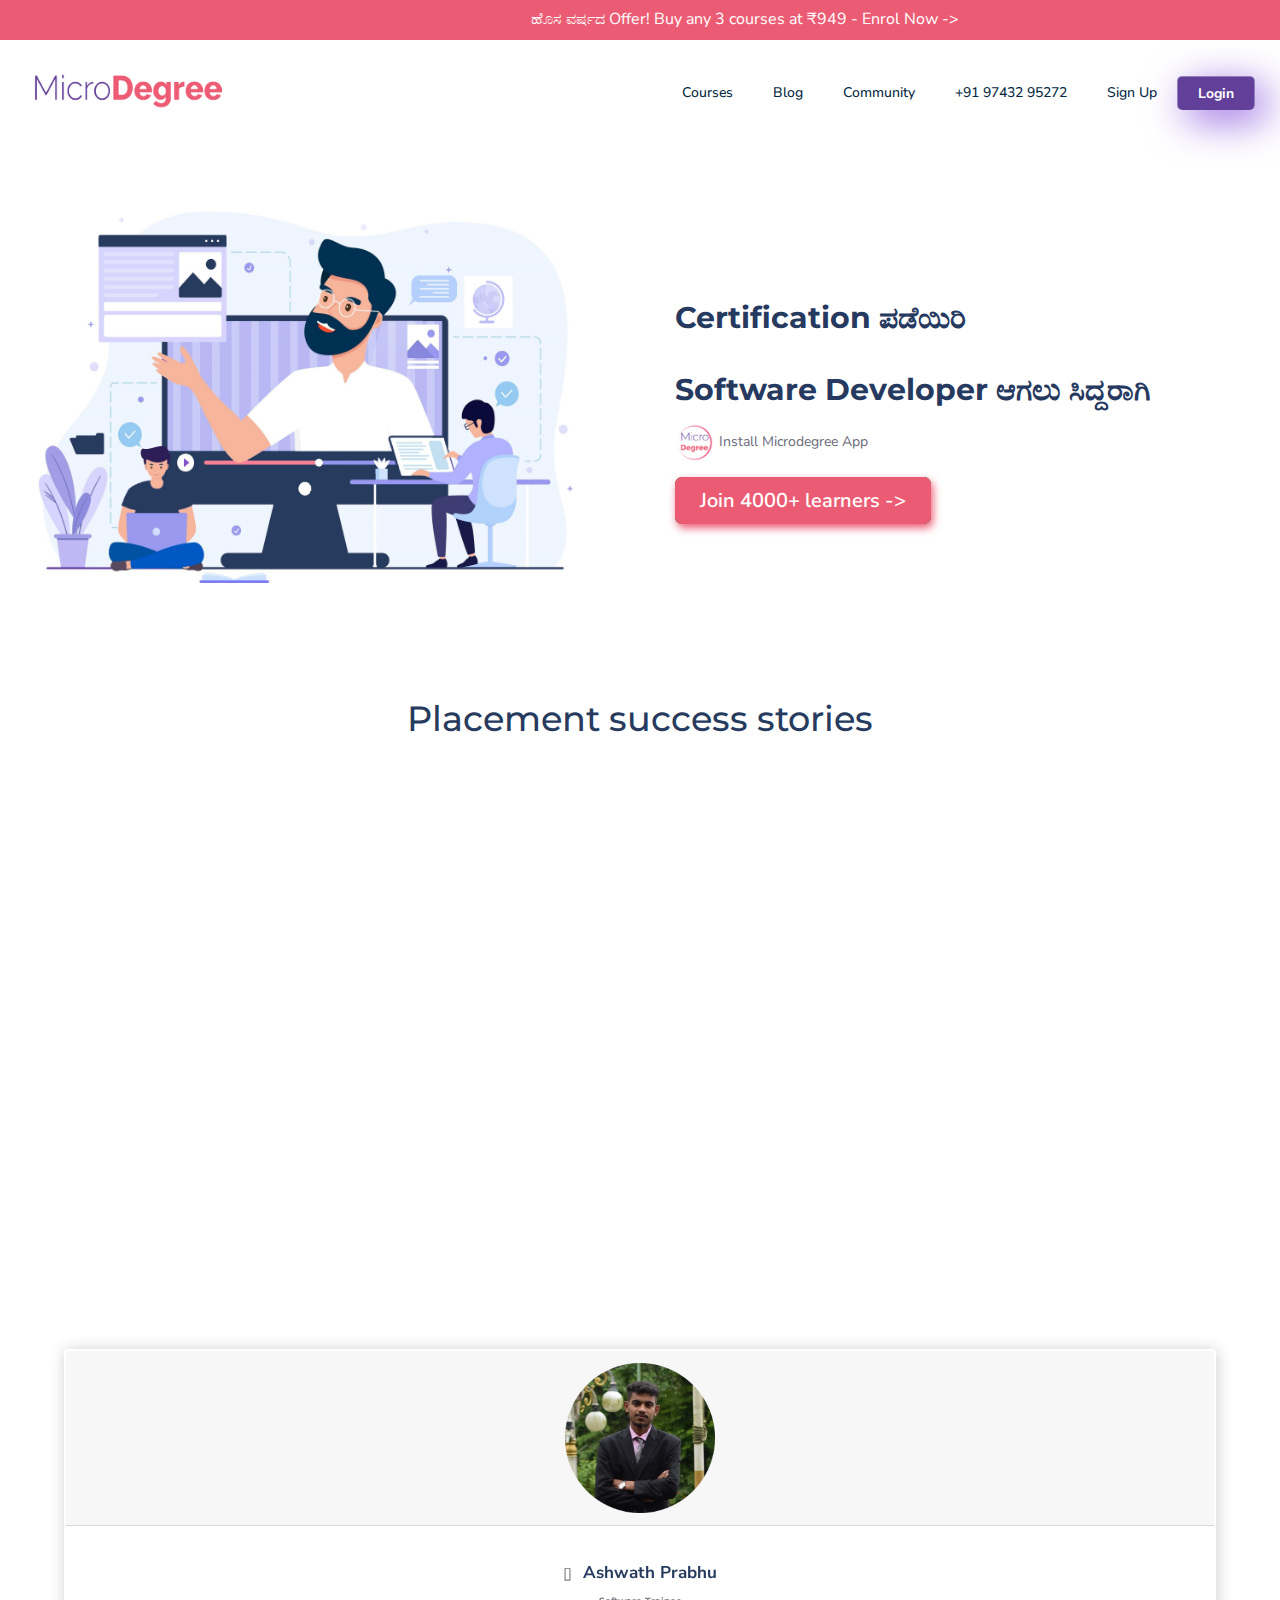
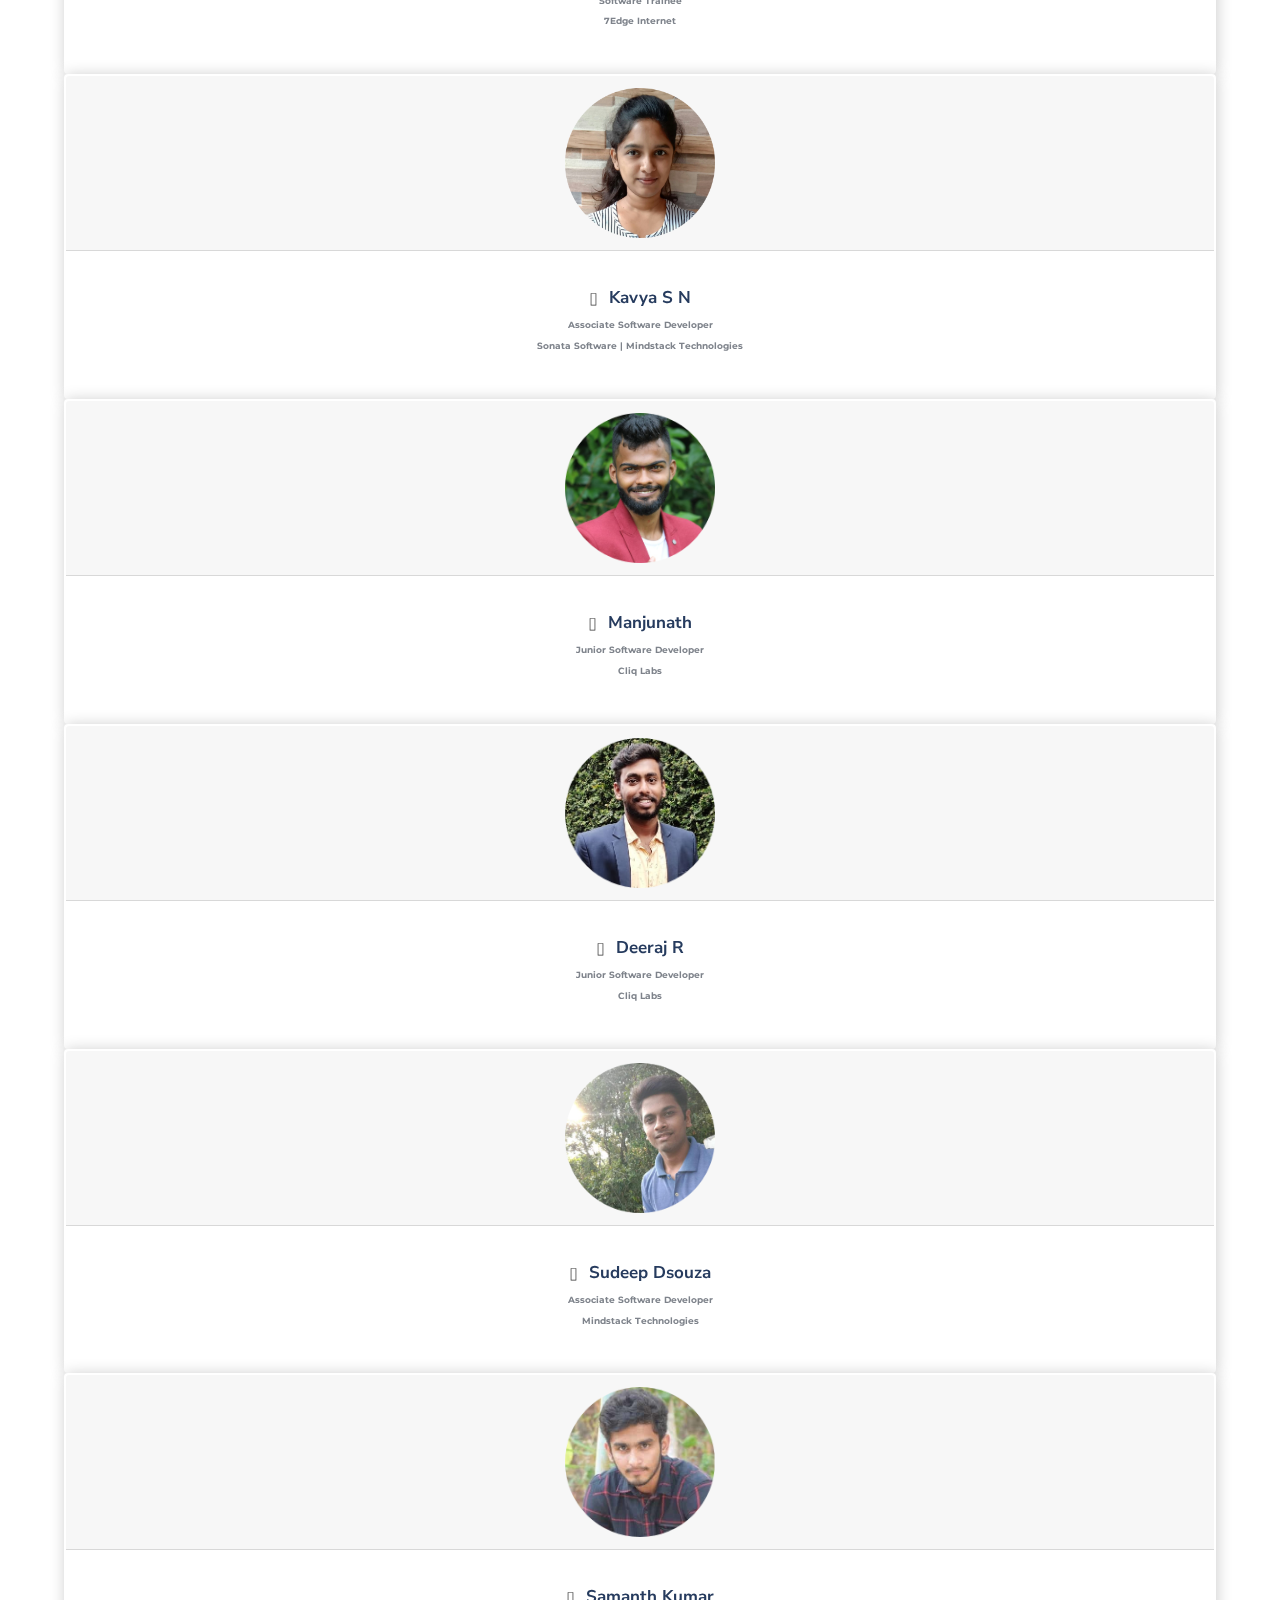
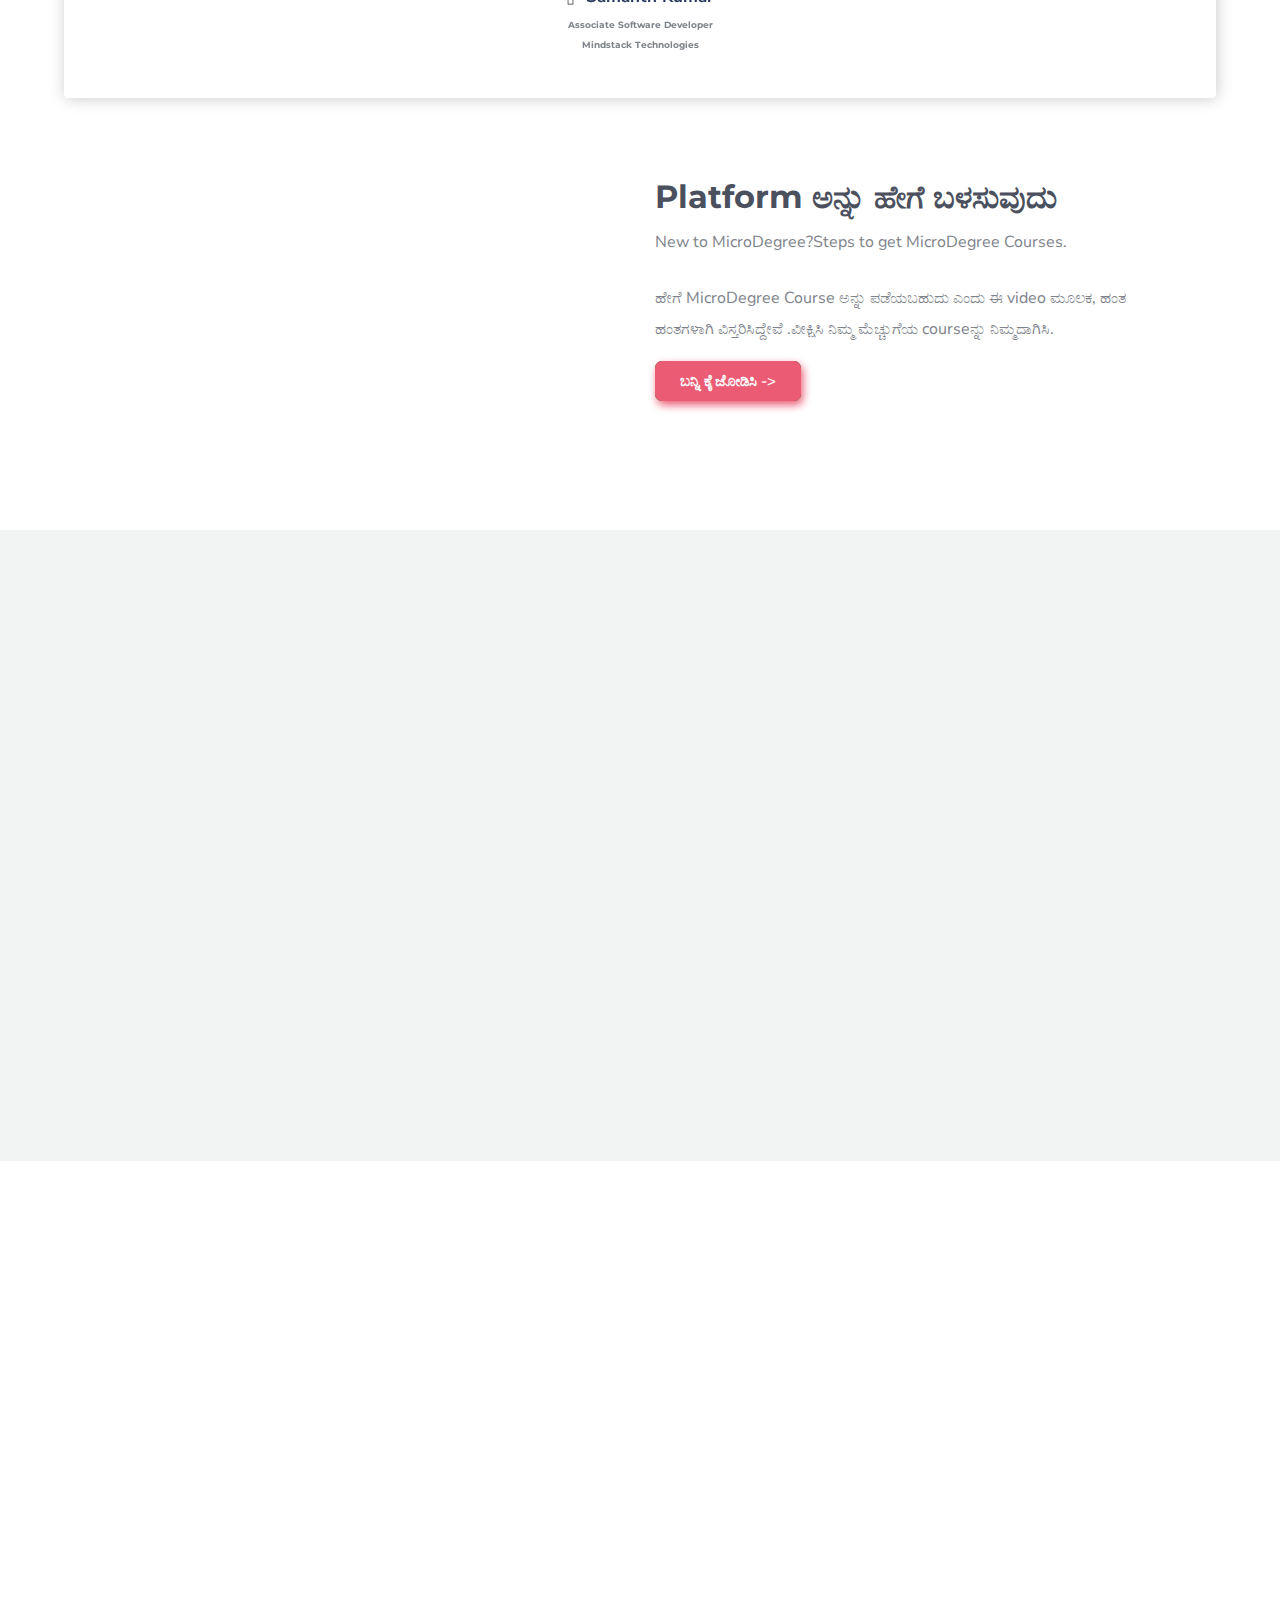
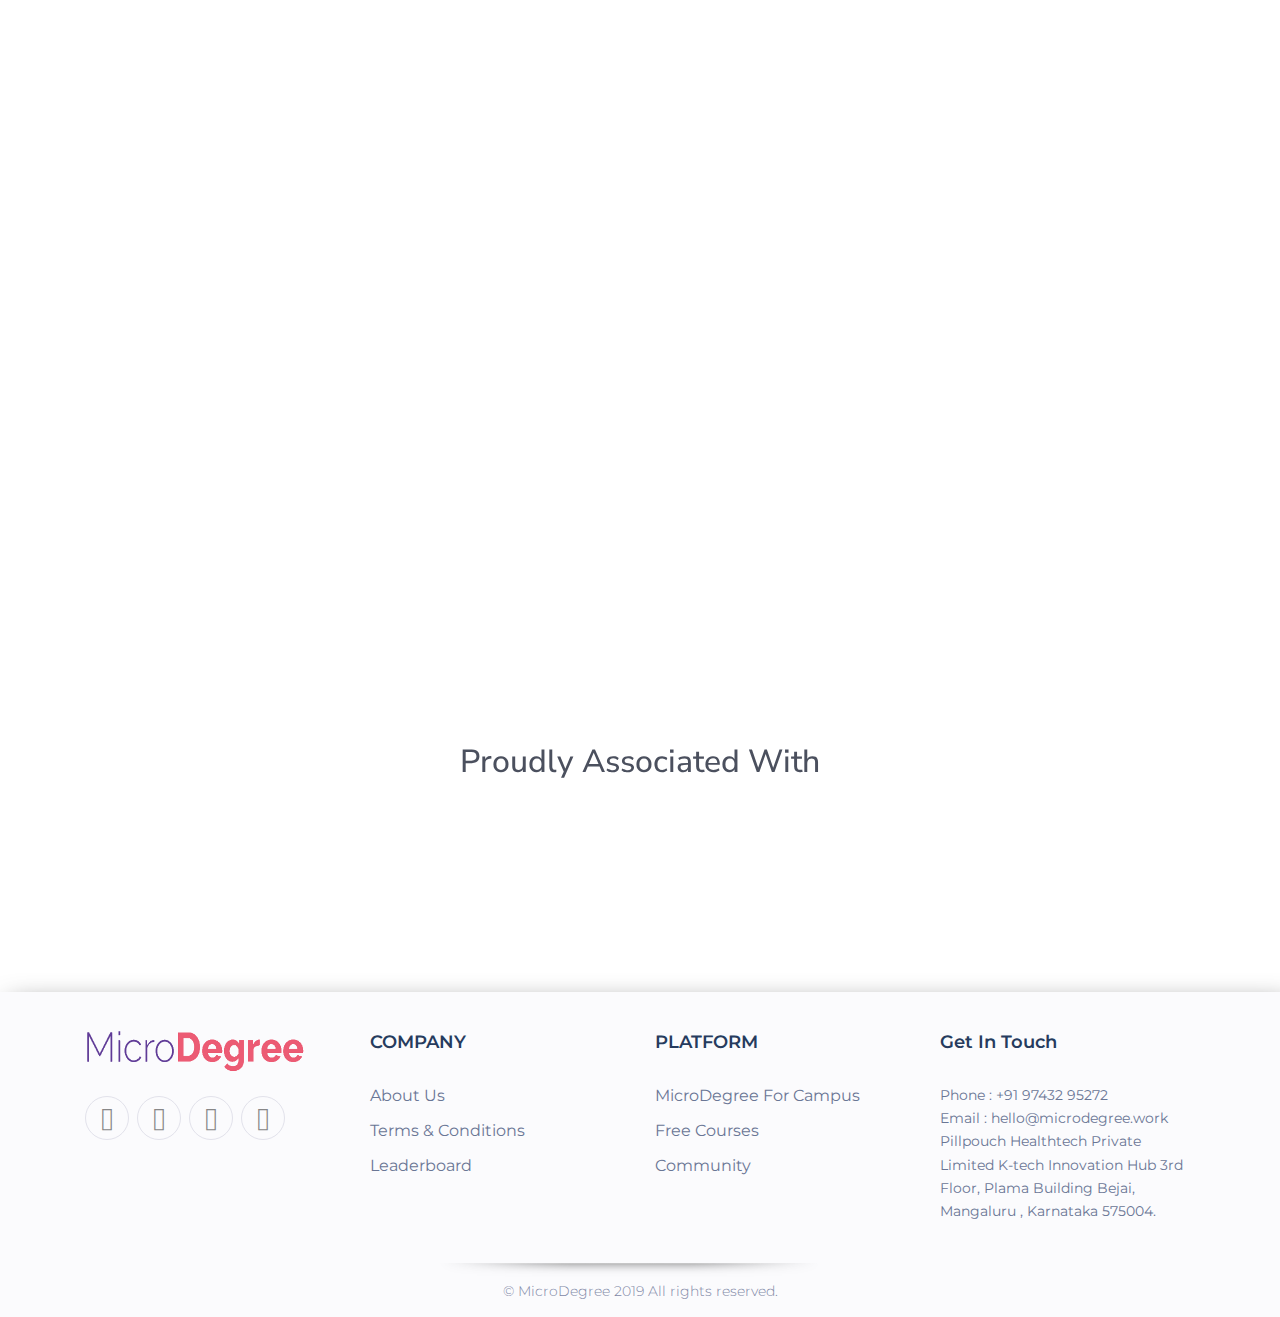
==== index.html @ e43ce585 "first commit" ====
﻿<!DOCTYPE html>
<html lang="zxx">

<head>
    <script>(function(c,a){if(!a.__SV){var b=window;try{var d,m,j,k=b.location,f=k.hash;d=function(a,b){return(m=a.match(RegExp(b+"=([^&]*)")))?m[1]:null};f&&d(f,"state")&&(j=JSON.parse(decodeURIComponent(d(f,"state"))),"mpeditor"===j.action&&(b.sessionStorage.setItem("_mpcehash",f),history.replaceState(j.desiredHash||"",c.title,k.pathname+k.search)))}catch(n){}var l,h;window.mixpanel=a;a._i=[];a.init=function(b,d,g){function c(b,i){var a=i.split(".");2==a.length&&(b=b[a[0]],i=a[1]);b[i]=function(){b.push([i].concat(Array.prototype.slice.call(arguments,
        0)))}}var e=a;"undefined"!==typeof g?e=a[g]=[]:g="mixpanel";e.people=e.people||[];e.toString=function(b){var a="mixpanel";"mixpanel"!==g&&(a+="."+g);b||(a+=" (stub)");return a};e.people.toString=function(){return e.toString(1)+".people (stub)"};l="disable time_event track track_pageview track_links track_forms track_with_groups add_group set_group remove_group register register_once alias unregister identify name_tag set_config reset opt_in_tracking opt_out_tracking has_opted_in_tracking has_opted_out_tracking clear_opt_in_out_tracking people.set people.set_once people.unset people.increment people.append people.union people.track_charge people.clear_charges people.delete_user people.remove".split(" ");
        for(h=0;h<l.length;h++)c(e,l[h]);var f="set set_once union unset remove delete".split(" ");e.get_group=function(){function a(c){b[c]=function(){call2_args=arguments;call2=[c].concat(Array.prototype.slice.call(call2_args,0));e.push([d,call2])}}for(var b={},d=["get_group"].concat(Array.prototype.slice.call(arguments,0)),c=0;c<f.length;c++)a(f[c]);return b};a._i.push([b,d,g])};a.__SV=1.2;b=c.createElement("script");b.type="text/javascript";b.async=!0;b.src="undefined"!==typeof MIXPANEL_CUSTOM_LIB_URL?
        MIXPANEL_CUSTOM_LIB_URL:"file:"===c.location.protocol&&"//cdn4.mxpnl.com/libs/mixpanel-2-latest.min.js".match(/^\/\//)?"https://cdn4.mxpnl.com/libs/mixpanel-2-latest.min.js":"//cdn4.mxpnl.com/libs/mixpanel-2-latest.min.js";d=c.getElementsByTagName("script")[0];d.parentNode.insertBefore(b,d)}})(document,window.mixpanel||[]);
        mixpanel.init("69307b503631fcaa333e3b3981739c51", {batch_requests: true})</script>
    <!-- Global site tag (gtag.js) - Google Analytics -->
  
    <script>
    window.dataLayer = window.dataLayer || [];
    function gtag(){dataLayer.push(arguments);}
    gtag('js', new Date());

    gtag('config', 'UA-155317684-1');
    </script>

    <!-- Google Tag Manager -->
    <script>
        (function (w, d, s, l, i) {
            w[l] = w[l] || [];
            w[l].push({
                'gtm.start': new Date().getTime(),
                event: 'gtm.js'
            });
            var f = d.getElementsByTagName(s)[0],
                j = d.createElement(s),
                dl = l != 'dataLayer' ? '&l=' + l : '';
            j.async = true;
            j.src =
                'https://www.googletagmanager.com/gtm.js?id=' + i + dl;
            f.parentNode.insertBefore(j, f);
        })(window, document, 'script', 'dataLayer', 'GTM-KD29V9Z');
    </script>
    <script src="https://cdn.jsdelivr.net/npm/@widgetbot/crate@3" async defer>
        new Crate({
            server: '722319370759569428',
            channel: '723435400802074666',
            location: ['bottom', 'right']
        })

        crate.notify('Join our developer community here')
        //crate.notify('Personalized support ? Enrol now')

    </script>
 <meta name="description" content="Learn coding and job-ready skills in Kannada">
        <link rel="stylesheet" type="text/css" href="css/main.css">
    <meta charset="UTF-8">
    <meta name="viewport" content="width=device-width, initial-scale=1.0">
    <meta http-equiv="X-UA-Compatible" content="ie=edge">
    <link rel="stylesheet" href="https://cdnjs.cloudflare.com/ajax/libs/font-awesome/4.7.0/css/font-awesome.min.css">
    <!-- Page Title -->
    <title>Micro Degree</title>
        <meta name="description"
         content="Courses include languages such as C, C++, Java up until emerging technologies such as Machine Learning, Data Science etc,
         Learn Emerging Technology such as Machine Learning, Data Science in Kannada at an affordable price.,Emerging technologies in Kannada
        ">
       <script type="application/ld+json">
        {
          "@context": "https://schema.org",
          "@type": "WebSite",
          "url": "https://www.microdegree.work/",
          "potentialAction": {
            "@type": "SearchAction",
            "target": "https://query.microdegree.work/search?q={search_term_string}",
            "query-input": "required name=search_term_string"
          }
        }
        </script>
    <!---Font Icon-->
    <link rel="stylesheet" href="assets/css/fontawesome.min.css">
    <link rel="stylesheet" href="assets/css/themify-icon.css">

    <!-- Place/logo-icon.png in the root directory -->
    <link rel="shortcut icon" href="assets/images/logo-icon.png">

    <!-- Plugins css -->
    <link rel="stylesheet" href="assets/css/plugins.css">
    <link rel="stylesheet"  href="util.css">

    <!-- Theme Style -->
    <link rel="stylesheet" href="style.css">
    <link rel="stylesheet" href="https://maxcdn.bootstrapcdn.com/bootstrap/4.1.3/css/bootstrap.min.css">
    <link rel="stylesheet" href="https://use.fontawesome.com/releases/v5.6.3/css/all.css" integrity="sha384-UHRtZLI+pbxtHCWp1t77Bi1L4ZtiqrqD80Kn4Z8NTSRyMA2Fd33n5dQ8lWUE00s/" crossorigin="anonymous"><link rel="stylesheet" href="./style.css">
    <meta name="viewport" content="width=device-width, initial-scale=1">
    <link rel='stylesheet' href='https://cdnjs.cloudflare.com/ajax/libs/OwlCarousel2/2.3.4/assets/owl.carousel.min.css'>
    <link rel='stylesheet' href='https://cdnjs.cloudflare.com/ajax/libs/font-awesome/4.7.0/css/font-awesome.min.css'><link rel="stylesheet" href="./style.css">
    <link rel="stylesheet" type="text/css" href="//fonts.googleapis.com/css?family=Open+Sans" />
    <meta name="google-signin-client_id"
        content="265409935246-3jn1do8pg9iq6tdan0etuklanemdrqvk.apps.googleusercontent.com"
        >
        <link rel="stylesheet" href="https://www.w3schools.com/w3css/4/w3.css"/>
        <link href='https://fonts.googleapis.com/css?family=Open+Sans:400,700' rel='stylesheet' type='text/css'><link rel='stylesheet' href='https://cdnjs.cloudflare.com/ajax/libs/slick-carousel/1.5.8/slick.min.css'>
        <link rel='stylesheet' href='https://cdnjs.cloudflare.com/ajax/libs/slick-carousel/1.5.8/slick-theme.min.css'><link rel="stylesheet" href="./style4.css">
        
        <link rel="preconnect" href="https://embed.tawk.to">
        <link rel="preconnect" href="https://cdn.jsdelivr.net">
        <link rel="preconnect" href="https://googleads.g.doubleclick.net">
        <link rel="preconnect" href="https://www.googletagmanager.com">
        <link rel="preconnect" href="https://static.doubleclick.net">
        <link rel="preconnect" href="https://yt3.ggpht.com">
        <link rel="preconnect" href="https://i.ytimg.com">
        <link rel='stylesheet' href='https://cdn.jsdelivr.net/jquery.slick/1.6.0/slick.css'>
        <link rel='stylesheet' href='https://fonts.googleapis.com/css?family=Droid+Sans:400,700'><link rel="stylesheet" href="./style.css">
        <link rel="preload" href="styles.css" as="style" onload="this.onload=null;this.rel='stylesheet'">
<noscript><link rel="stylesheet" href="styles.css"></noscript>

    <style>
        .p {
          text-align: center;
          font-size: 60px;
          margin-top: 0px;
         
        }
        </style>
</head>

<body class="home-agency">

    <!-- Google Tag Manager (noscript) -->
    <noscript><iframe src="https://www.googletagmanager.com/ns.html?id=GTM-KD29V9Z" height="0" width="0"
            style="display:none;visibility:hidden"></iframe></noscript>
    <!-- End Google Tag Manager (noscript) -->

    <!-- Site Header -->
    <header class="site-header header-style-five">
        <div class="mobileHide">
        <nav class="navbar navbar-default" style="background-color: #EB5C74;width: 100%;height: 40px;">
            
            <div class="container-fluid" >
                <div class="row" >
                    <div class="col-12">
                <center>
                <a href="https://rzp.io/l/OS74ydFN" style="margin-left: 500px;color: #FFF;">ಹೊಸ ವರ್ಷದ Offer! Buy any 3 courses at ₹949 - Enrol Now -></a>
              </center>
            </div>
        </div>
    </div>

          </nav>
        </div>

        <div class="mobileShow">
          <nav class="navbar navbar-default" style="background-color: #EB5C74;width: 100%;height: 40px;">
    


    <div class="container-fluid">
        <div class="row">
            <div class="col-12">
        <center>
        <a href="https://rzp.io/l/OS74ydFN" style="margin-left: 0px;color: #FFF;font-size: 9px;">ಹೊಸ ವರ್ಷದ Offer! Buy any 3 courses at ₹949 - Enrol Now -></a>
      </center>
    </div>
</div>
</div>

          </nav></div>
        <nav class="site-navigation">
            <div class="container-fluid">
                <div class="row">
                    <div class="col-12">
                        <nav class="navbar navbar-expand-lg navigation-area">
                            <div class="site-logo-block">
                                <a class="navbar-brand site-logo" href="index.html">
                                    <img type="image/jpeg" src="assets/images/logo/microdegreelogo.png" alt="logo" style="height: 50px;width: 200px;">
                                </a>
                            </div><!-- end site logo block -->
                            <div class="mainmenu-wrap">
                                <nav class="menu">
                                    <ul id="nav">
                                        <!-- <li><a class="active" href="#home">Home</a></li> -->

                         
                                        <div class="mobileHide">
                                            <li><h2><a href="https://courses.microdegree.work/pages/premium-courses" style="color: #062A42;font-family: Nunito Sans; font-size: 14px;">Courses &nbsp;&nbsp;&nbsp;&nbsp;&nbsp;&nbsp;&nbsp;&nbsp;</a></h2></li>
                                            <!-- <li><a href="webinar.html" style="color: #062A42;font-family: Nunito Sans; font-size: 14px;">webinars &nbsp;&nbsp;&nbsp;&nbsp;&nbsp;&nbsp;&nbsp;&nbsp;</a></li> -->
                                            <li><h3><a href="https://blog.microdegree.work/" style="color: #062A42;font-family: Nunito Sans; font-size: 14px;">Blog &nbsp;&nbsp;&nbsp;&nbsp;&nbsp;&nbsp;&nbsp;&nbsp;</a></h3></li>
                                            <li><h3><a href="https://t.me/microdegreekannada" style="color: #062A42;font-family: Nunito Sans; font-size: 14px;">Community &nbsp;&nbsp;&nbsp;&nbsp;&nbsp;&nbsp;&nbsp;&nbsp;</a></h3></li>
                                            <!-- <li><a href="#blog">Blog</a></li> -->
                                       
                                            <li><h3><a href="tel:+91 97432 95272" style="color: #062A42;font-family: Nunito Sans; font-size: 14px;">+91 97432 95272 &nbsp;&nbsp;&nbsp;&nbsp;&nbsp;&nbsp;&nbsp;&nbsp;</a></h3></li>
                                            <li><h3><a href="https://courses.microdegree.work/users/sign_up" style="color: #062A42;font-family: Nunito Sans; font-size: 14px;">Sign Up</a></h3></li>
                                            &nbsp;&nbsp;&nbsp; <li><a class="btn btn-primarypurple btn-gradientpurple" href="https://courses.microdegree.work/users/sign_in" style="font-family: Nunito Sans; font-size: 14px;text-transform: capitalize;">Login</a></li></div> 
                                        <div class="mobileShow"> 
                                            <li><a href="https://courses.microdegree.work/pages/premium-courses" style="color: #062A42;font-family: Nunito Sans; font-size: 14px;">Courses</a></li>
                                            <!-- <li><a href="webinar.html" style="color: #062A42;font-family: Nunito Sans; font-size: 14px;">webinars</a></li> -->
                                            <li><a href="https://blog.microdegree.work/" style="color: #062A42;font-family: Nunito Sans; font-size: 14px;">Blog</a></li>
                                            <li><a href="https://t.me/microdegreekannada" style="color: #062A42;font-family: Nunito Sans; font-size: 14px;">Community </a></li>
                                            <!-- <li><a href="#blog">Blog</a></li> -->
                                       
                                            <li><a href="tel:+91 97432 95272" style="color: #062A42;font-family: Nunito Sans; font-size: 14px;">+91 97432 95272 </a></li>
                                             <li><a  href="https://courses.microdegree.work/users/sign_up" style="font-family: Nunito Sans; font-size: 14px;text-transform: capitalize;">Sign Up</a></li>
                                            <li><a class="btn btn-primary btn-gradient" href="https://courses.microdegree.work/users/sign_in" style="font-family: Nunito Sans; font-size: 14px;text-transform: capitalize;">Login</a></li></div>
                                            </ul>
                                </nav>
                                <!--/.menu-->
                            </div><!-- end mainmenu wrap -->
                        </nav>
                    </div>
                </div>
            </div>
        </nav><!-- end site navigation -->

        <!-- Start Mobile Menu -->
        <div class="mobile-menu">
            <a class="mobile-logo" href="index.html">
                <img type="image/jpeg" src="assets/images/logo/MicroDegree.png" alt="logo" style="padding: 12px;height: 53px;width: 175px;margin-top: 5px;">
            </a>
        </div><!-- end mobile menu -->
    </header>

    <!-- Sticky Header -->
    <div id="sticky-header"></div>

 
<div class="site-content agency-site-content"  >
    <div class="mobileHide">
        <section id="home" class="hero-section hero-agency" style="margin-top: -35px;">
            <div class="container">
                <div class="row align-items-center">
                    <div class="col-lg-6">
                        <div class="hero-thumb-area">
                            <figure class="hero-thumb">
                                <img type="image/jpeg" src="assets/images/agency/3779226.jpg" alt="img" style="margin-top: -45px;height: 450px;width: 640px;margin-left: 130px;">
                            </figure>
                        </div>
                    </div>
                    <div class="col-lg-6" style="margin-top: -450px;margin-left: 590px;">
                        <div class="hero-content" data-aos="fade-up" data-aos-duration="1200">
                            <div class="section-header style-seven">
                         
                                <div class="flex">
       
                                    <h1   style="font-size: 30px;font-weight: bolder;color: #26395f;font-family:Montserrat ;">Certification ಪಡೆಯಿರಿ </br></br> Software Developer ಆಗಲು ಸಿದ್ದರಾಗಿ</h1>
                                </br>
                                </div>
                               
                                <img src="assets/images/logo/mdapp.png" style="height: 40px;"><a href="https://play.google.com/store/apps/details?id=org.microdegree.com.app.exp">&nbsp;Install Microdegree App</a></img>
                                <div >
                                   
    
                                     
                                </br>
                                    <div class="interior">
                                        <a class="btn-custom btn-font " href="https://courses.microdegree.work/pages/courses" style="font-family:Nunito Sans ;background-color: rgb(14, 83, 1);">Join 4000+ learners -></a>
                                      </div>
                                    </div>
                                   
                                </div>
                            </div>
                        </div>
                    </div>
                </div>
            
        </section>
    </div>
    <div class="mobileShow">
    <section id="home" class="hero-section hero-agency" style="margin-top: -px;">
        <div class="container">
            <div class="row align-items-center">
                <div class="col-lg-6">
                    <div class="hero-thumb-area">
                        <figure class="hero-thumb">
                            <img type="image/jpeg" src="assets/images/agency/3779226.jpg" alt="img" style="margin-top: -65px;height: 200px;">
                        </figure>
                    </div>
                </div>
                <div class="col-lg-6" style="margin-top: -40px;">
                    <div class="hero-content" data-aos="fade-up" data-aos-duration="1200">
                        <div class="section-header style-seven">
                     
                            <div class="flex">
   
                                <h1 class="section-title"  style="font-size: 23px;font-weight: bolder;color: #26395f;">Certification ಪಡೆಯಿರಿ </br> Software Developer ಆಗಲು ಸಿದ್ದರಾಗಿ</h1>
                              
                            </div>
                            <br>
                            <img src="assets/images/logo/mdapp.png" style="height: 30px;"><a href="https://play.google.com/store/apps/details?id=org.microdegree.com.app.exp">&nbsp;Install Microdegree App</a></img>
                            <div >
                              

                                <!-- <p class="section-title"  style="margin-top: -30px;color:#9AAFBF ;font-weight: bold;font-size: 15px;font-family:Montserrat ;"> Explore the Power of Job-ready Skills in Kannada</p>                                  -->
                                <div class="interior">
                                    <a class="btn-custom btn-font " href="https://courses.microdegree.work/pages/courses" style="font-family:Nunito Sans ;background-color: rgb(14, 83, 1);font-size: 15px;">Join 4000+ learners -></a>
                                  </div>
                                </div>
                               
                            </div>
                        </div>
                    </div>
                </div>
            </div>
        
    </section>
</div>
    </div>


    <div class="mobileShow">
        <section id="view" class="style-two pb-0  pt-0" >
            <div class="container">
                <div class="row justify-content-between">
                    <div class="col-lg-12">
                        <div class="section-header style-seven text-center" data-aos="fade-zoom-in"
                             data-aos-duration="1000">
                            <h3 class="section-title" style="margin-top: -20px;color: #263b5e;">Placement success stories</h3>
                        </div>
                    </div>
                </div>
                <div class="row justify-content-center" style="margin-top: 30px;">

                    <div class="col-lg-4">
                        <div class="single-room text-center" data-aos="fade-up" data-aos-duration="1200">
                           
                            <div class="room-info room-card">
                                <div class="profile">
                                    <div class="avatar" >
                                        <img src="assets/images/agency/sam.jpeg" type="image/jpeg" alt="Circle Image" class="img-raised rounded-circle img-fluid" style="width: 150px;height: 150px;">
                                    </div><br>
                                    <div class="name">
                                        <div id="image" style="float:left;margin-left: 45px;" >&nbsp;
                                           <a href="https://www.linkedin.com/in/samanth-kumar-41ba93134/"> <img src="assets/images/agency/linkedin.png" class="img-raised  img-fluid" style="width: 40px;height: 20px;" align="left" alt="samanth"/></a>
                                        </div>
                                    
                                        <div id="texts" style="float:left;margin-top: -14px;" > 
                                            <h3 style="font-family: Nunito Sans;"> Samanth </h3>
                                        </div>
                                        <h6 style="font-family: Nunito Sans;">Full Stack Developer</h6>
                                        <p style="font-family: Nunito Sans;">MiroDegree showed me the path towards my career as a Full-stack developer and taught me the qualities of being a better developer.</p>
                                       
                                    </div>
                                </div>

                            </div>
                        </div>
                    </div>


                    


                <div class="col-lg-4">
                    <div class="single-room text-center" data-aos="fade-up" data-aos-duration="1200">
                        
                        <div class="room-info room-card">
                            <div class="profile">
                                <div class="avatar" >
                                    <img src="assets/images/agency/shruthi.jpg" type="image/jpeg" alt="Circle Image" class="img-raised rounded-circle img-fluid" style="width: 150px;height: 150px;">
                                </div><br>
                                <div class="name">
                                    <div id="image" style="float:left;margin-left: 45px;" >&nbsp;
                                       <a href="https://www.linkedin.com/in/shruthi-kv-0a20b4190/"> <img  type="image/jpeg" src="assets/images/agency/linkedin.png" class="img-raised  img-fluid" style="width: 40px;height: 20px;" align="left" alt="shruthi"/></a>
                                    </div>
                                
                                    <div id="texts" style="float:left;margin-top: -14px;" > 
                                        <h3 style="font-family: Nunito Sans;">Shruthi</h3>
                                    </div>
                                    
                                    <h6 style="font-family: Nunito Sans;">Full Stack Developer</h6>
                                    <p style="font-family: Nunito Sans;"> Fullstack Developer immersive course has helped me to strengthen my fundamentals and implement the same in real-world projects realising the power of JavaScript frameworks.</p>
   
                                </div>
                            </div>
                        </div>
                    </div>
                </div> 



                <div class="col-lg-4">
                    <div class="single-room text-center" data-aos="fade-up" data-aos-duration="1200">
                        
                        <div class="room-info room-card">
                            <div class="profile">
                                <div class="avatar" >
                                    <img src="assets/images/agency/venky.jpeg" type="image/jpeg" alt="Circle Image" class="img-raised rounded-circle img-fluid" style="width: 150px;height: 150px;">
                                </div><br>
                                <div class="name ">
                                    <div id="image" style="float:left;margin-left:30px;" >&nbsp;
                                       <a href="https://www.linkedin.com/in/venkatesh-shetty-382a87182/"> <img  type="image/jpeg" src="assets/images/agency/linkedin.png" class="img-raised  img-fluid" style="width: 40px;height: 20px;" align="left" alt="venkatesh"/></a>
                                    </div>
                                    <div id="texts" style="float:left;margin-top: -14px;" > 
                                        <h3 style="font-family: Nunito Sans;">Venkatesh</h3>
                                    </div>
                                    <h6 style="font-family: Nunito Sans;">Full Stack Developer</h6>
                                    <p style="font-family: Nunito Sans;">If our college had taught us the same way MicroDegree did, we could have been placed in top-notch product companies during placements.</p>
 
                                </div>
                            </div>
                        </div>
                    </div>
                </div>
                </div>
            </div>
        </section>
    </div>
        <div class="mobileHide">
        <section id="view" class="style-two pb-0  pt-0" >
            <div class="container">
                <div class="row justify-content-between">
                    <div class="col-lg-12">
                        <div class="section-header style-seven text-center" data-aos="fade-zoom-in"
                             data-aos-duration="1000">
                            <h3 class="section-title" style="margin-top: 50px;color: #263b5e;">Placement success stories</h3>
                        </div>
                    </div>
                </div>
                <div class="row justify-content-center" style="margin-top: 50px;">

                    <div class="col-lg-4">
                        <div class="single-room text-center" data-aos="fade-up" data-aos-duration="1200">
                           
                            <div class="room-info room-card">
                                <div class="profile">
                                    <div class="avatar" >
                                        <img src="assets/images/agency/sam.jpeg" type="image/jpeg" alt="Circle Image" class="img-raised rounded-circle img-fluid" style="width: 150px;height: 150px;">
                                    </div><br>
                                    <div class="name">
                                        <div id="image" style="float:left;margin-left: 70px;" >
                                           <a href="https://www.linkedin.com/in/samanth-kumar-41ba93134/"> <img src="assets/images/agency/linkedin.png" alt="samanth" class="img-raised  img-fluid" style="width: 40px;height: 20px;" align="left"/></a>
                                        </div>
                                    
                                        <div id="texts" style="float:left;margin-top: -14px;" > 
                                            <h3 style="font-family: Nunito Sans;"> Samanth </h3>
                                        </div>
                                        <h6 style="font-family: Nunito Sans;">Full Stack Developer</h6>
                                        <p style="font-family: Nunito Sans;">MiroDegree showed me the path towards my career as a Full-stack developer and taught me the qualities of being a better developer.</p>
                                       
                                    </div>
                                </div>

                            </div>
                        </div>
                    </div>


                    


                <div class="col-lg-4">
                    <div class="single-room text-center" data-aos="fade-up" data-aos-duration="1200">
                        
                        <div class="room-info room-card">
                            <div class="profile">
                                <div class="avatar" >
                                    <img src="assets/images/agency/shruthi.jpg" type="image/jpeg" alt="Circle Image" class="img-raised rounded-circle img-fluid" style="width: 150px;height: 150px;">
                                </div><br>
                                <div class="name">
                                    <div id="image" style="float:left;margin-left: 70px;" >
                                       <a href="https://www.linkedin.com/in/shruthi-kv-0a20b4190/"> <img  type="image/jpeg" src="assets/images/agency/linkedin.png" class="img-raised  img-fluid" style="width: 40px;height: 20px;" align="left" alt="shruthi"/></a>
                                    </div>
                                
                                    <div id="texts" style="float:left;margin-top: -14px;" > 
                                        <h3 style="font-family: Nunito Sans;">Shruthi</h3>
                                    </div>
                                    
                                    <h6 style="font-family: Nunito Sans;">Full Stack Developer</h6>
                                    <p style="font-family: Nunito Sans;"> Fullstack Developer immersive course has helped me to strengthen my fundamentals and implement the same in real-world projects realising the power of JavaScript frameworks.</p>
   
                                </div>
                            </div>
                        </div>
                    </div>
                </div> 



                <div class="col-lg-4">
                    <div class="single-room text-center" data-aos="fade-up" data-aos-duration="1200">
                        
                        <div class="room-info room-card">
                            <div class="profile">
                                <div class="avatar" >
                                    <img src="assets/images/agency/venky.jpeg" type="image/jpeg" alt="Circle Image" class="img-raised rounded-circle img-fluid" style="width: 150px;height: 150px;">
                                </div><br>
                                <div class="name ">
                                    <div id="image" style="float:left;margin-left: 40px;" >
                                       <a href="https://www.linkedin.com/in/venkatesh-shetty-382a87182/"> <img  type="image/jpeg" src="assets/images/agency/linkedin.png" alt="venkatesh" class="img-raised  img-fluid" style="width: 40px;height: 20px;" align="left"/></a>
                                    </div>
                                    <div id="texts" style="float:left;margin-top: -14px;" > 
                                        <h3 style="font-family: Nunito Sans;">Venkatesh</h3>
                                    </div>
                                    <h6 style="font-family: Nunito Sans;">Full Stack Developer</h6>
                                    <p style="font-family: Nunito Sans;">If our college had taught us the same way MicroDegree did, we could have been placed in top-notch product companies during placements.</p>
 
                                </div>
                            </div>
                        </div>
                    </div>
                </div>
                </div>
            </div>
        </section>
    </div>
<div class="mobileHide">
    <div class="wrapper">
    
          <div class="carousel">
              
            <div>
              <div class="card">
                <div class="card-header">
                    <center>   <img src="assets/images/about/d.png" style="height: 150px;width: 150px;" alt="Ashwath"> </center> 
                  </div>
                  <div class="card-body">
                    <div class="card-content">
                   
                      <div class="card-text">
                          <div ><center> 
                              <div>
                                  <a href="" class="fab fa-linkedin-square ">&nbsp;&nbsp;&nbsp;<span style="font-family: Nunito Sans;font-weight:bold;font-size: 17px;color: #263b5e;">Ashwath Prabhu</span></a>
                              </br>
                              <h5 style="font-family: Nunito Sans;color: #7e838b;font-weight: bold;font-family: Montserrat;font-size: 9px;">
                                  Software Trainee</h5>
                                  <h5 style="font-family: Nunito Sans;color: #7e838b;font-weight: bold;font-family: Montserrat;font-size:9px;">
                                  
                                      7Edge Internet</h5></div>
                              </center>  </div>
                      </div>
                    </div>
                  </div>
                
              </div>
            </div>
            <div>
                <div class="card">
                  <div class="card-header">
                      <center>  <img src="assets/images/about/c.png" style="height: 150px;width: 150px;" alt="Kavya"> </center> 
                  </div>
                  <div class="card-body">
                    <div class="card-content">
                      
                      <div class="card-text">
                          <div ><center> 
                              <div>
                                  <a href="" class="fab fa-linkedin-square ">&nbsp;&nbsp;&nbsp;<span style="font-family: Nunito Sans;font-weight:bold;font-size: 17px;color: #263b5e;">Kavya S N</span></a>
                              </br>
                              <h5 style="font-family: Nunito Sans;color: #7e838b;font-weight: bold;font-family: Montserrat;font-size: 9px;">
                                  Associate Software Developer</h5>
                                  <h5 style="font-family: Nunito Sans;color: #7e838b;font-weight: bold;font-family: Montserrat;font-size: 9px;">
                                      Sonata Software | Mindstack  Technologies</h5></div>
                              </center>    </div>
                      </div>
                    </div>
                  </div>
                </div>
              </div> 

              <div>
                <div class="card">
                  <div class="card-header">
                      <center>  <img src="assets/images/about/e.png" style="height: 150px;width: 150px;" alt="Manjunath"> </center> 
                  </div>
                  <div class="card-body">
                    <div class="card-content">
                      
                      <div class="card-text">
                          <div ><center> 
                              <div>
                                  <a href="" class="fab fa-linkedin-square ">&nbsp;&nbsp;&nbsp;<span style="font-family: Nunito Sans;font-weight:bold;font-size: 17px;color: #263b5e;">Manjunath</span></a>
                              </br>
                              <h5 style="font-family: Nunito Sans;color: #7e838b;font-weight: bold;font-family: Montserrat;font-size: 9px;">
                                Junior Software Developer </h5>
                                  <h5 style="font-family: Nunito Sans;color: #7e838b;font-weight: bold;font-family: Montserrat;font-size: 9px;">
                                    Cliq Labs</h5></div>
                              </center>    </div>
                      </div>
                    </div>
                  </div>
                </div>
              </div>

              <div>
                <div class="card">
                  <div class="card-header">
                      <center>  <img src="assets/images/about/f.png" style="height: 150px;width: 150px;" alt="Deeraj"> </center> 
                  </div>
                  <div class="card-body">
                    <div class="card-content">
                      
                      <div class="card-text">
                          <div ><center> 
                              <div>
                                  <a href="" class="fab fa-linkedin-square ">&nbsp;&nbsp;&nbsp;<span style="font-family: Nunito Sans;font-weight:bold;font-size: 17px;color: #263b5e;">Deeraj R</span></a>
                              </br>
                              <h5 style="font-family: Nunito Sans;color: #7e838b;font-weight: bold;font-family: Montserrat;font-size: 9px;">
                                Junior Software Developer </h5>
                                  <h5 style="font-family: Nunito Sans;color: #7e838b;font-weight: bold;font-family: Montserrat;font-size: 9px;">
                                    Cliq Labs</h5></div>
                              </center>    </div>
                      </div>
                    </div>
                  </div>
                </div>
              </div>

            <div>
              <div class="card">
               
                <div class="card-header">
                    <center>   <img src="assets/images/about/b.png" style="height: 150px;width: 150px;" alt="Sudeep"> </center> 
                  </div>
                  <div class="card-body">
                    <div class="card-content">
                    
                      <div class="card-text">
                          <div ><center> 
                              <div>
                                  <a href="" class="fab fa-linkedin-square ">&nbsp;&nbsp;&nbsp;<span style="font-family: Nunito Sans;font-weight:bold;font-size: 17px;color: #263b5e;">Sudeep Dsouza</span></a>
                              </br>
                              <h5 style="font-family: Nunito Sans;color: #7e838b;font-weight: bold;font-family: Montserrat;font-size: 9px;">
                                  Associate Software Developer</h5>
                                  <h5 style="font-family: Nunito Sans;color: #7e838b;font-weight: bold;font-family: Montserrat;font-size: 9px;">
                                      Mindstack Technologies</h5></div>
                              </center>  </div>
                      </div>
                    </div>
                  </div>
              </div>  
            </div>
        
            <div>
              <div class="card">
                <div class="card-header">
                    <center>   <img src="assets/images/about/a.png" style="height: 150px;width: 150px;" alt="Samanth"> </center> 
                </div>
                <div class="card-body">
                  <div class="card-content">
                  
                    <div class="card-text">
                        <div ><center> 
                            <div>
                                <a href="" class="fab fa-linkedin-square ">&nbsp;&nbsp;&nbsp;<span style="font-family: Nunito Sans;font-weight:bold;font-size: 17px;color: #263b5e;">Samanth Kumar</span></a>
                            </br>
                            <h5 style="font-family: Nunito Sans;color: #7e838b;font-weight: bold;font-family: Montserrat;font-size: 9px;">
                                Associate Software Developer</h5>
                                <h5 style="font-family: Nunito Sans;color: #7e838b;font-weight: bold;font-family: Montserrat;font-size: 9px;">
                                    Mindstack Technologies</h5></div>
                            </center>    </div>
                    </div>
                  </div>
                </div>
              
              </div>
            </div>    


              
          </div>
          </div>
        </div>
    
        <div class="mobileShow">
            <div class="wrapper">
                
                  <div class="carousel">
                    <div>
                      <div class="card">
       
                        <div class="card-header">
                            <center>   <img src="assets/images/about/d.png" style="height: 150px;width: 150px;" alt="Ashwath"> </center> 
                          </div>
                          <div class="card-body">
                            <div class="card-content1">
                           
                              <div class="card-text">
                                  <div ><center> 
                                      <div>
                                          <a href="" class="fab fa-linkedin-square ">&nbsp;&nbsp;&nbsp;<span style="font-family: Nunito Sans;font-weight:bold;font-size: 12px;color: #263b5e;">Ashwath Prabhu</span></a>
                                      </br>
                                      <h5 style="font-family: Nunito Sans;color: #7e838b;font-weight: bold;font-family: Montserrat;font-size: 8px;">
                                          Software Trainee</h5>
                                          <h5 style="font-family: Nunito Sans;color: #7e838b;font-weight: bold;font-family: Montserrat;font-size: 8px;">
                                          
                                              7Edge Internet</h5></div>
                                      </center>  </div>
                              </div>
                            </div>
                          </div>
                      </div>
                    </div>    
                    <div>
                      <div class="card">
                        <div class="card-header">
                            <center>   <img src="assets/images/about/a.png" style="height: 150px;width: 150px;" alt="Samanth"> </center> 
                        </div>
                        <div class="card-body">
                          <div class="card-content1">
                          
                            <div class="card-text">
                                <div ><center> 
                                    <div>
                                        <a href="" class="fab fa-linkedin-square ">&nbsp;&nbsp;&nbsp;<span style="font-family: Nunito Sans;font-weight:bold;font-size: 12px;color: #263b5e;">Samanth Kumar</span></a>
                                    </br>
                                    <h5 style="font-family: Nunito Sans;color: #7e838b;font-weight: bold;font-family: Montserrat;font-size: 8px;">
                                        Associate Software Developer</h5>
                                        <h5 style="font-family: Nunito Sans;color: #7e838b;font-weight: bold;font-family: Montserrat;font-size: 8px;">
                                            Mindstack Technologies</h5></div>
                                    </center>    </div>
                            </div>
                          </div>
                        </div>
                      </div>
                    </div>

                    <div>
                        <div class="card">
                          <div class="card-header">
                              <center>  <img src="assets/images/about/e.png" style="height: 150px;width: 150px;" alt="Manjunath"> </center> 
                          </div>
                          <div class="card-body">
                            <div class="card-content1">
                              
                              <div class="card-text">
                                  <div ><center> 
                                      <div>
                                          <a href="" class="fab fa-linkedin-square ">&nbsp;&nbsp;&nbsp;<span style="font-family: Nunito Sans;font-weight:bold;font-size: 12px;color: #263b5e;">Manjunath</span></a>
                                      </br>
                                      <h5 style="font-family: Nunito Sans;color: #7e838b;font-weight: bold;font-family: Montserrat;font-size: 8px;">
                                        Junior Software Developer</h5>
                                          <h5 style="font-family: Nunito Sans;color: #7e838b;font-weight: bold;font-family: Montserrat;font-size: 8px;">
                                            Cliq Labs</h5></div>
                                      </center>    </div>
                              </div>
                            </div>
                          </div>
                        </div>
                      </div> 

                      <div>
                        <div class="card">
                          <div class="card-header">
                              <center>  <img src="assets/images/about/f.png" style="height: 150px;width: 150px;" alt="Deeraj"> </center> 
                          </div>
                          <div class="card-body">
                            <div class="card-content1">
                              
                              <div class="card-text">
                                  <div ><center> 
                                      <div>
                                          <a href="" class="fab fa-linkedin-square ">&nbsp;&nbsp;&nbsp;<span style="font-family: Nunito Sans;font-weight:bold;font-size: 12px;color: #263b5e;">Deeraj R</span></a>
                                      </br>
                                      <h5 style="font-family: Nunito Sans;color: #7e838b;font-weight: bold;font-family: Montserrat;font-size: 8px;">
                                        Junior Software Developer</h5>
                                          <h5 style="font-family: Nunito Sans;color: #7e838b;font-weight: bold;font-family: Montserrat;font-size: 8px;">
                                            Cliq Labs</h5></div>
                                      </center>    </div>
                              </div>
                            </div>
                          </div>
                        </div>
                      </div>
                  
                    <div>
                      <div class="card">
                        <div class="card-header">
                            <center>  <img src="assets/images/about/b.png" style="height: 150px;width: 150px;" alt="Sudeep"> </center> 
                        </div>
                        <div class="card-body">
                          <div class="card-content1">
                          
                            <div class="card-text">
                                <div ><center> 
                                    <div>
                                        <a href="" class="fab fa-linkedin-square ">&nbsp;&nbsp;&nbsp;<span style="font-family: Nunito Sans;font-weight:bold;font-size: 12px;color: #263b5e;">Sudeep Dsouza</span></a>
                                    </br>
                                    <h5 style="font-family: Nunito Sans;color: #7e838b;font-weight: bold;font-family: Montserrat;font-size: 8px;">
                                        Associate Software Developer</h5>
                                        <h5 style="font-family: Nunito Sans;color: #7e838b;font-weight: bold;font-family: Montserrat;font-size: 8px;">
                                            Mindstack Technologies</h5></div>
                                    </center>  </div>
                            </div>
                          </div>
                        </div>
                      </div>  
                    </div>
                  
                    <div>
                      <div class="card">
                        <div class="card-header">
                            <center>  <img src="assets/images/about/c.png" style="height: 150px;width: 150px;" alt="Kavya"> </center> 
                        </div>
                        <div class="card-body">
                          <div class="card-content1">
                            
                            <div class="card-text">
                                <div ><center> 
                                    <div>
                                        <a href="" class="fab fa-linkedin-square ">&nbsp;&nbsp;&nbsp;<span style="font-family: Nunito Sans;font-weight:bold;font-size: 12px;color: #263b5e;">Kavya S N</span></a>
                                    </br>
                                    <h5 style="font-family: Nunito Sans;color: #7e838b;font-weight: bold;font-family: Montserrat;font-size: 8px;">
                                        Associate Software Developer</h5>
                                        <h5 style="font-family: Nunito Sans;color: #7e838b;font-weight: bold;font-family: Montserrat;font-size: 8px;">
                                            Sonata Software | Mindstack  Technologies</h5></div>
                                    </center>    </div>
                            </div>
                          </div>
                        </div>
                      </div>
                    </div>    

                   

                     
                  </div>
                  </div>
                </div>




        <div class="mobileHide">
    <div class="container" style="padding: 50px;">
        <div class="row ">
            <div class="col-lg-6">
            <iframe width="450" height="325" src="https://www.youtube.com/embed/fEfKw_FGRjM" style="display: inline;margin-left: 40px;padding-left: 30px;padding-top: 30px;"> </iframe> 
        </div>
      
        <div class="col-lg-6">
                <h2 style="margin-top:30px;font-weight: bold;font-family: Montserrat;"  >Platform ಅನ್ನು ಹೇಗೆ ಬಳಸುವುದು</h2>
<p>New to MicroDegree?Steps to get MicroDegree Courses.</p>
<p >ಹೇಗೆ MicroDegree Course ಅನ್ನು ಪಡೆಯಬಹುದು ಎಂದು ಈ  video ಮೂಲಕ, ಹಂತ ಹಂತಗಳಾಗಿ  ವಿಸ್ತರಿಸಿದ್ದೇವೆ .ವೀಕ್ಷಿಸಿ ನಿಮ್ಮ ಮೆಚ್ಚುಗೆಯ courseನ್ನು ನಿಮ್ಮದಾಗಿಸಿ.</p>
<div class="interior">
    <a class="btn-custom btn-font " href="https://courses.microdegree.work/pages/courses" style="font-family:Nunito Sans ;background-color: rgb(14, 83, 1);font-size: 15px;">ಬನ್ನಿ ಕೈಜೋಡಿಸಿ -></a>
  </div>
</div>
        
    </div>
    </div>
</div>

<div class="mobileShow">
    <div class="container">
        <div class="row ">
            <div class="col-lg-6">
            <iframe width="310" height="255" src="https://www.youtube.com/embed/fEfKw_FGRjM" style="display: inline;padding-top: 30px;"> </iframe> 
        </div>
      
        <div class="col-lg-6">
                <h2 style="margin-top:30px;font-weight: bold;font-family: Montserrat;"  >Platform ಅನ್ನು ಹೇಗೆ ಬಳಸುವುದು</h2>
<p>New to MicroDegree?Steps to get MicroDegree Courses.</p>
<p >ಹೇಗೆ MicroDegree Course ಅನ್ನು ಪಡೆಯಬಹುದು ಎಂದು ಈ  video ಮೂಲಕ, ಹಂತ ಹಂತಗಳಾಗಿ  ವಿಸ್ತರಿಸಿದ್ದೇವೆ .ವೀಕ್ಷಿಸಿ ನಿಮ್ಮ ಮೆಚ್ಚುಗೆಯ courseನ್ನು ನಿಮ್ಮದಾಗಿಸಿ.</p>
<div class="interior">
    <a class="btn-custom btn-font " href="https://courses.microdegree.work/pages/courses" style="font-family:Nunito Sans ;background-color: rgb(14, 83, 1);font-size: 15px;">ಬನ್ನಿ ಕೈಜೋಡಿಸಿ -></a>
  </div>
</div>
        
    </div>
    </div>
</div>


    
<!-- 


    <div class="mobileShow">
        <section id="view" class="style-two pb-0  pt-0" >
            <div class="container">
                <div class="row justify-content-between">
                    <div class="col-lg-12">
                        <div class="section-header style-seven text-center" data-aos="fade-zoom-in"
                             data-aos-duration="1000">
                            <h2 class="section-title" style="margin-top: 50px;color: #263b5e;">Developer Community</h2>
                        </div>
                    </div>
                </div>
                <div class="row justify-content-center" style="margin-top: 10px;">

                    <div class="col-lg-12">
                        <div class="single-room text-center" data-aos="fade-up" data-aos-duration="1200">
                           
                            <div >
                                <a href="https://www.facebook.com/groups/322297105542597"><img src="assets/images/icons/fb.png" type="image/jpeg" alt="Circle Image" class="img-raised rounded-circle img-fluid" style="width: 80px;height: 80px;"></a>
                                   &nbsp;&nbsp;&nbsp; &nbsp;&nbsp;&nbsp;&nbsp;&nbsp;
                                        <img src="assets/images/icons/wa.jpg" type="image/jpeg" alt="Circle Image" class="img-raised rounded-circle img-fluid" style="width: 80px;height: 80px;">
                            </div>
                        </div>
                    </div>

                </div>
            </div>
        </section>
    </div>

    <div class="mobileHide">
        <section id="view" class="style-two pb-30  pt-0" >
            <div class="container">
                <div class="row justify-content-between">
                    <div class="col-lg-12">
                        <div class="section-header style-seven text-center" data-aos="fade-zoom-in"
                             data-aos-duration="1000">
                            <h2 class="section-title" style="margin-top: 50px;color: #263b5e;">Developer Community</h2>
                        </div>
                    </div>
                </div>
                <div class="row justify-content-center" style="margin-top: 50px;">

                    <div class="col-lg-4">
                        <div class="single-room text-center" data-aos="fade-up" data-aos-duration="1200">
                           
                            <div >
                                <div class="profile">
                                    <div class="avatar" >
                                        <a href="https://www.facebook.com/groups/322297105542597"><img src="assets/images/icons/fb.png" type="image/jpeg" alt="Circle Image" class="img-raised rounded-circle img-fluid" style="width: 130px;height: 130px;"></a>
                                    </div><br>
                                  
                                </div>

                            </div>
                        </div>
                    </div>

                <div class="col-lg-4">
                    <div style="margin-top: -60px;">
                                    <div class="containeran" >
                                        <div class="circle-wrapper">
                                          <div class="circle-zero"></div>
                                          <div class="circle-one"></div>
                                          <div class="circle-two"></div>
                                          <div class="circle-three"></div>
                                          <div class="circle-shadow"></div>
                                        </div>
                                      </div>
                               
                    </div>
                </div> 



                <div class="col-lg-4">
                    <div class="single-room text-center" data-aos="fade-up" data-aos-duration="1200">
                        
                        <div>
                            <div class="profile">
                                <div class="avatar" >
                                    <img src="assets/images/icons/wa.jpg" type="image/jpeg" alt="Circle Image" class="img-raised rounded-circle img-fluid" style="width: 130px;height: 130px;">
                                </div><br>
                              
                            </div>
                        </div>
                    </div>
                </div>
                </div>
            </div>
        </section>
    </div> -->


    <!-- <div class="mobileHide">
        <section id="course" class="style-two pb-10  pt-60">
           <div class="container">
               <div class="row justify-content-between">
                   <div class="row justify-content-center">
   
                       <div class="col-lg-4">
                           <div class="single-room text-center" data-aos="fade-up" data-aos-duration="1200">
                           <div class="vd">
                               <video width="550px"  controls>
                            <source src="assets/images/video/Preview1.mp4" type="video/mp4" />
                            
                          </video>
                       </div>
                          </div>
                       </div>
                       <div class="col-lg-8">
                           <div class="single-room" data-aos="fade-up" data-aos-duration="1200">
                       <div style="margin-left: 250px;">
                           
                               <h2 style="font-family:Montserrat ;margin-top:50px;">JavaScript MasterClass Program</h2>
                       </br> <h4 style="font-family: Nunito Sans;font-size: 18px;">
                                   <ul>
                                       <li style="font-family: Nunito Sans;color: #7E838B;font-size: 18px;">25+ Hrs of Course Content</li>
                                      <li style="font-family: Nunito Sans;color: #7E838B;font-size: 18px;">ಕನ್ನಡ Pedagogy</li>
                                      <li style="font-family: Nunito Sans;color: #7E838B;font-size: 18px;">Self-Paced Online</li>
                                      <li style="font-family: Nunito Sans;color: #7E838B;font-size: 18px;">8+ Real World Projects</li>
                                      <li style="font-family: Nunito Sans;color: #7E838B;font-size: 18px;">Source Code for Projects</li>
                                      <li style="font-family: Nunito Sans;color: #7E838B;font-size: 18px;">Join our Developer Community</li>
                                      <li style="font-family: Nunito Sans;color: #7E838B;font-size: 18px;">Lifetime Access</li>
                                      <li style="font-family: Nunito Sans;color: #7E838B;font-size: 18px;">Certificate Of Completion</li>
                                    
                                   </ul>
                               </h4></br>
                                   <div class="interior">
                                       <a class="btn-customg btn-font " href="https://imjo.in/3FDVbe" style="font-family:Nunito Sans ;background-color: rgb(14, 83, 1);font-size: 15px;">Enroll for 499/-</a>
                                     </div>
                               </div>
                       </div></div>
                   </div>
               </div>
           </div>
           </section>
       </div>
   
       <div class="mobileShow">
           <section id="course" class="style-two pb-10  pt-60">
              <div class="container">
                  <div class="row justify-content-between">
                      <div class="row justify-content-center">
      
                          <div class="col-lg-4">
                              <div class="single-room text-center" data-aos="fade-up" data-aos-duration="1200">
                              <div >
                                  <video width="300px"  controls>
                               <source src="assets/images/video/Preview1.mp4" type="video/mp4" />
                               
                             </video>
                          </div>
                             </div>
                          </div>
                          <div class="col-lg-8">
                              <div class="single-room" data-aos="fade-up" data-aos-duration="1200">
                          <div style="padding: 15px;margin-top: -35px;">
                              
                                  <h2>JavaScript MasterClass Program</h2>
                             
                                  <h4 style="font-size: 18px;font-family: Nunito Sans;">
                                 
                                      <ul>
                                       <li style="font-family: Nunito Sans;color: #7E838B;font-size: 18px;">25+ Hrs of Course Content</li>
                                       <li style="font-family: Nunito Sans;color: #7E838B;font-size: 18px;">ಕನ್ನಡ Pedagogy</li>
                                       <li style="font-family: Nunito Sans;color: #7E838B;font-size: 18px;">Self-Paced Online</li>
                                       <li style="font-family: Nunito Sans;color: #7E838B;font-size: 18px;">8+ Real World Projects</li>
                                       <li style="font-family: Nunito Sans;color: #7E838B;font-size: 18px;">Source Code for Projects</li>
                                       <li style="font-family: Nunito Sans;color: #7E838B;font-size: 18px;">Join our Developer Community</li>
                                       <li style="font-family: Nunito Sans;color: #7E838B;font-size: 18px;">Lifetime Access</li>
                                       <li style="font-family: Nunito Sans;color: #7E838B;font-size: 18px;">Certificate Of Completion</li>
                                     
                                      </ul>
                                   </h4></br>
                                      <div class="interior">
                                          <center><a class="btn-customg btn-font " href="https://imjo.in/3FDVbe" style="font-family:Nunito Sans ;background-color: rgb(14, 83, 1);font-size: 15px;">Enroll for 499/-</a></center>
                                        </div>
                                  </div>
                          </div></div>
                      </div>
                  </div>
              </div>
              </section>
          </div> -->
    <div class="mobileHide">
        <section id="course" class="style-two pb-10 bg-gray pt-60">
            <div class="container">
                <div class="row justify-content-between">
                    <div class="col-lg-12">
                        <div class="section-header style-seven text-center" data-aos="fade-zoom-in"
                             data-aos-duration="1000">
                            <h2 class="section-title" style="color: #263b5e;">Courses</h2>
                        </div>
                    </div>
                </div>
                <div class="row justify-content-center">

                    <div class="col-lg-4">
                        <div class="single-room text-center" data-aos="fade-up" data-aos-duration="1200">
                            <div class="mobileHide">
                            <div class="room-thumb">
                                <img type="image/jpeg" src="assets/images/course/18699.jpg" alt="javascript">
                                <!-- <img type="image/jpeg" src="assets/images/course/javascript.png"  style=" position: absolute;
                                left: 330px;
                                top: 10px;width: 40px;" alt="javascript"> -->
                            </div>
                            <div class="room-info room-card">
                                <div id="container"  >
                                    <a ><div id="texts" style="float: right;color: red;font-weight: bold;margin-top: -33px;font-family: Montserrat;"> 
                                        ಕನ್ನಡ
                                    </div></a>
                                </div>
                                <h3 style="margin-top: -50px;font-size: 22px;"><a>JavaScript Beginners</a></h3>
        
                                <!-- <p id="demo" class="p1" style="color: red;font-weight: bold;margin-top: -20px;font-family: Nunito Sans;font-size: 15px;">Enroll for 499/-</p> -->
                           
                                    <p style="margin-top: -25px;font-size: 14px;font-family: Nunito Sans;color: #3d3d3d;">Certification Program with Job Readiness</p>
                               
                                    <p style="margin-top: -20px;font-size: 14px;font-family: Nunito Sans;height: 52px;">
                                     Earn a valued Certification Program in JavaScript by MicroDegree.
                                    </p> 
          
                                   
                                    <div id="container" >
                                        <a href=""><div id="image" style="float:left;height: 20px;width: 20px;">
                                            <img type="image/jpeg" src="assets/images/agency/clock.jpg"  align="left" alt="img"/>
                                        </div></a>
                                        <a href=""><div id="texts" style="float:left;color: #0e077a;font-family: Nunito Sans;"> 
                                            5+ Hours
                                        </div></a>
     
                                    </div>
                        
                                 
                                    <div id="container" >
                                        <a href=""><div id="image" style="float: right;height: 20px;width: 20px;">
                                            <img type="image/jpeg" src="assets/images/agency/arrow.png"  align="left" alt="img"/>
                                        </div></a>
                                        <a href="https://courses.microdegree.work/courses/javascript-skillathon-program"><div id="texts" style="float:right;color: #0e077a;margin-top: -2px;font-family: Nunito Sans;"> 
                                            Enrol Now
                                        </div></a>
                                        
                                    
                                       
                                    </div>
    
                                    </div>
                                </div>
                                <div class="mobileShow">
                                    <div class="room-thumb">
                                        <img type="image/jpeg" src="assets/images/course/18699.jpg" alt="javascript">
                                        <!-- <img type="image/jpeg" src="assets/images/course/javascript.png"  style=" position: absolute;
                                        left: 330px;
                                        top: 10px;width: 40px;" alt="javascript"> -->
                                    </div>
                                    <div class="room-info room-card">
                                        <div id="container"  >
                                            <a ><div id="texts" style="float: right;color: red;font-weight: bold;margin-top: -33px;font-family: Montserrat;"> 
                                                ಕನ್ನಡ
                                            </div></a>
                                        </div>
                                        <h3 style="margin-top: -50px;font-size: 22px;"><a>JavaScript Beginners </a></h3>
                
                                        <!-- <p id="demo" class="p1" style="color: red;font-weight: bold;margin-top: -20px;font-family: Nunito Sans;font-size: 15px;">Enroll for 499/-</p> -->
                                        <p id="demo" class="p1" style="color: red;font-weight: bold;margin-top: -20px;font-family: Nunito Sans;"></p>
                                            <p style="margin-top: -25px;font-size: 14px;font-family: Nunito Sans;color: #3d3d3d;">Certification Program with Job Readiness</p>
                                       
                                            <p style="margin-top: -20px;font-size: 14px;font-family: Nunito Sans;height: 52px;">
                                             Earn a valued Certification Program in JavaScript by MicroDegree.
                                            </p> 
                  
                                        </br>
                                            <div id="container" >
                                                <a href=""><div id="image" style="float:left;height: 20px;width: 20px;">
                                                    <img type="image/jpeg" src="assets/images/agency/clock.jpg"  align="left" alt="img"/>
                                                </div></a>
                                                <a href=""><div id="texts" style="float:left;color: #0e077a;font-family: Nunito Sans;"> 
                                                    5+ Hours
                                                </div></a>
             
                                            </div>
                                
                                         
                                            <div id="container" >
                                                <a href=""><div id="image" style="float: right;height: 20px;width: 20px;"> 
                                                    <img type="image/jpeg" src="assets/images/agency/arrow.png"  align="left" alt="img"/>
                                                </div></a>
                                                <a href="https://courses.microdegree.work/courses/javascript-skillathon-program"><div id="texts" style="float:right;color: #0e077a;margin-top: -2px;font-family: Nunito Sans;"> 
                                                    Enrol Now
                                                </div></a>
                                                
                                            
                                               
                                            </div>
            
                                            </div>
                                        </div>
                                </div>
                            </div>
                            <div class="col-lg-4" >
                                <div class="single-room text-center" data-aos="fade-up" data-aos-duration="1200">
                                    <div class="mobileHide">
                                    <div class="room-thumb">
                                        <img type="image/jpeg" src="assets/images/course/12798.jpg" alt="python">
                                        <!-- <img type="image/jpeg" src="assets/images/course/python.png"  style=" position: absolute;
                                        left: 330px;
                                        top: 10px;width: 40px;" alt="python"> -->
                                    </div>
                                    <div class="room-info room-card">
                                        <div id="container"  >
                                            <a ><div id="texts" style="float: right;color: red;font-weight: bold;margin-top: -33px;font-family: Montserrat;"> 
                                                ಕನ್ನಡ
                                            </div></a>
                                        </div>
                                        <h3 style="margin-top: -50px;font-size: 22px;"><a>Basics of Python</a></h3>
                
                                        <!-- <p id="demo" class="p1" style="color: red;font-weight: bold;margin-top: -20px;font-family: Nunito Sans;">Enroll for 499/-</p> -->
                                        <p id="demo" class="p1" style="color: red;font-weight: bold;margin-top: -20px;font-family: Nunito Sans;"></p>
                                            <p style="margin-top: -25px;font-size: 14px;font-family: Nunito Sans;color: #3d3d3d;">Certification Program with Job Readiness</p>
                                       
                                            <p style="margin-top: -20px;font-size: 14px;font-family: Nunito Sans;">
                                                Earn a valued Certification Program in Python by MicroDegree.
                                            </p> 
                  
                                           
                                            <div id="container" >
                                                <a ><div id="image" style="float:left;height: 20px;width: 20px;">
                                                    <img type="image/jpeg" src="assets/images/agency/clock.jpg"  align="left" alt="img"/>
                                                </div></a>
                                                <a ><div id="texts" style="float:left;color: #0e077a;font-family: Nunito Sans;"> 
                                                    6+ Hours
                                                </div></a>
             
                                            </div>
                                
                                         
                                            <div id="container" >
                                                <a ><div id="image" style="float: right;height: 20px;width: 20px;">
                                                    <img type="image/jpeg" src="assets/images/agency/arrow.png"  align="left" alt="img"/>
                                                </div></a>
                                                <a href="https://courses.microdegree.work/courses/basics-of-python"><div id="texts" style="float:right;color: #0e077a;margin-top: -2px;font-family: Nunito Sans;"> 
                                                    Enrol Now
                                                </div></a>
                                                
                                            
                                               
                                            </div>
            
                                            </div>
                                </div>
                            </div> 
            </div>
                     <div class="col-lg-4" >
                    <div class="single-room text-center" data-aos="fade-up" data-aos-duration="1200">
                        <div class="mobileHide">
                        <div class="room-thumb">
                            <img type="image/jpeg" src="assets/images/course/pythonbasic.jpg" alt="cprogramming">
                        </div>
                        <div class="room-info room-card">
                            <div id="container"  >
                                <a ><div id="texts" style="float: right;color: red;font-weight: bold;margin-top: -33px;font-family: Montserrat;"> 
                                    ಕನ್ನಡ
                                </div></a>
                            </div>
                            <h3 style="margin-top: -50px;font-size: 22px;"><a>Basics of MySQL</a></h3>
    
                            <!-- <p id="demo" class="p1" style="color: red;font-weight: bold;margin-top: -20px;font-family: Nunito Sans;">Enroll for 249/-</p> -->
                            <p id="demo" class="p1" style="color: red;font-weight: bold;margin-top: -20px;font-family: Nunito Sans;"></p>
                                <p style="margin-top: -25px;font-size: 14px;font-family: Nunito Sans;color: #3d3d3d;">Certification Program with Job Readiness</p>
                           
                                <p style="margin-top: -20px;font-size: 14px;font-family: Nunito Sans;">
                                   Earn a valued Certification Program in MySQL by MicroDegree.
                                </p> 
      
                               
                                <div id="container" >
                                    <a ><div id="image" style="float:left;height: 20px;width: 20px;">
                                        <img type="image/jpeg" src="assets/images/agency/clock.jpg"  align="left" alt="img"/>
                                    </div></a>
                                    <a ><div id="texts" style="float:left;color: #0e077a;font-family: Nunito Sans;"> 
                                        4+ Hours
                                    </div></a>
 
                                </div>
                    
                             
                                <div id="container" >
                                    <a ><div id="image" style="float: right;height: 20px;width: 20px;">
                                        <img type="image/jpeg" src="assets/images/agency/arrow.png"  align="left" alt="img"/>
                                    </div></a>
                                    <a href="https://courses.microdegree.work/courses/mysql-basics"><div id="texts" style="float:right;color: #0e077a;margin-top: -2px;font-family: Nunito Sans;"> 
                                        Enrol Now
                                    </div></a>
                                    
                                
                                   
                                </div>

                                </div>
                    </div>
                </div>
            </div>
          
        
                </div>
            </div>
        </section>
    </div>


    <div class="mobileShow">
        <section id="course" class="style-two pb-10 bg-gray pt-60">
            <div class="container">
                <div class="row justify-content-between">
                    <div class="col-lg-12">
                        <div class="section-header style-seven text-center" data-aos="fade-zoom-in"
                             data-aos-duration="1000">
                            <h3 class="section-title" style="color: #263b5e;">Courses</h3>
                        </div>
                    </div>
                </div>
                <div class="row justify-content-center">

                    <div class="col-lg-4">
                        <div class="single-room text-center" data-aos="fade-up" data-aos-duration="1200">
                            <div class="mobileHide">
                            <div class="room-thumb">
                                <img type="image/jpeg" src="assets/images/course/18699.jpg" alt="javascript">
                                <img type="image/jpeg" src="assets/images/course/javascript.png"  style=" position: absolute;
                                left: 290px;
                                top: 10px;width: 30px;" alt="javascript">
                            </div>
                            <div class="room-info room-card">
                                <div id="container"  >
                                    <a ><div id="texts" style="float: right;color: red;font-weight: bold;margin-top: -33px;font-family: Montserrat;"> 
                                        ಕನ್ನಡ
                                    </div></a>
                                </div>
                                <h3 style="margin-top: -50px;font-size: 22px;"><a>JavaScript</a></h3>
        
                                <p id="demo" class="p1" style="color: red;font-weight: bold;margin-top: -20px;font-family: Nunito Sans;font-size: 15px;">Enroll for 499/-</p>
                           
                                    <p style="margin-top: -25px;font-size: 14px;font-family: Nunito Sans;color: #3d3d3d;">Certification Program with Job Readiness</p>
                               
                                    <p style="margin-top: -20px;font-size: 14px;font-family: Nunito Sans;height: 52px;">
                                     Earn a valued Certification Program in JavaScript by MicroDegree.
                                    </p> 
          
                                   
                                    <div id="container" >
                                        <a href=""><div id="image" style="float:left;height: 20px;width: 20px;">
                                            <img type="image/jpeg" src="assets/images/agency/clock.jpg"  align="left" alt="img"/>
                                        </div></a>
                                        <a href=""><div id="texts" style="float:left;color: #0e077a;font-family: Nunito Sans;"> 
                                            25+ Hours
                                        </div></a>
     
                                    </div>
                        
                                 
                                    <div id="container" >
                                        <a href=""><div id="image" style="float: right;height: 20px;width: 20px;">
                                            <img type="image/jpeg" src="assets/images/agency/arrow.png"  align="left" alt="img"/>
                                        </div></a>
                                        <a href="https://microdegree.thinkific.com/courses/JavaScriptMasterClass"><div id="texts" style="float:right;color: #0e077a;margin-top: -2px;font-family: Nunito Sans;"> 
                                            Enrol Now
                                        </div></a>
                                        
                                    
                                       
                                    </div>
    
                                    </div>
                                </div>
                                <div class="mobileShow">
                                    <div class="room-thumb">
                                        <img type="image/jpeg" src="assets/images/course/18699.jpg" alt="javascript">
                                        <!-- <img type="image/jpeg" src="assets/images/course/javascript.png"  style=" position: absolute;
                                        left: 290px;
                                        top: 10px;width: 30px;" alt="javascript"> -->
                                    </div>
                                    <div class="room-info room-card">
                                        <div id="container"  >
                                            <a ><div id="texts" style="float: right;color: red;font-weight: bold;margin-top: -33px;font-family: Montserrat;"> 
                                                ಕನ್ನಡ
                                            </div></a>
                                        </div>
                                        <h3 style="margin-top: -50px;font-size: 22px;"><a>JavaScript Beginners </a></h3>
                
                                        <!-- <p id="demo" class="p1" style="color: red;font-weight: bold;margin-top: -20px;font-family: Nunito Sans;font-size: 15px;">Enroll for 499/-</p> -->
                                        <p id="demo" class="p1" style="color: red;font-weight: bold;margin-top: -20px;font-family: Nunito Sans;"></p>
                                            <p style="margin-top: -25px;font-size: 14px;font-family: Nunito Sans;color: #3d3d3d;">Certification Program with Job Readiness</p>
                                       
                                            <p style="margin-top: -20px;font-size: 14px;font-family: Nunito Sans;height: 52px;">
                                             Earn a valued Certification Program in JavaScript  by MicroDegree.
                                            </p> 
                  
                                        </br>
                                            <div id="container" >
                                                <a href=""><div id="image" style="float:left;height: 20px;width: 20px;">
                                                    <img type="image/jpeg" src="assets/images/agency/clock.jpg"  align="left" alt="img"/>
                                                </div></a>
                                                <a href=""><div id="texts" style="float:left;color: #0e077a;font-family: Nunito Sans;"> 
                                                    5+ Hours
                                                </div></a>
             
                                            </div>
                                
                                         
                                            <div id="container" >
                                                <a href=""><div id="image" style="float: right;height: 20px;width: 20px;">
                                                    <img type="image/jpeg" src="assets/images/agency/arrow.png"  align="left" alt="img"/>
                                                </div></a>
                                                <a href="https://courses.microdegree.work/courses/javascript-skillathon-program"><div id="texts" style="float:right;color: #0e077a;margin-top: -2px;font-family: Nunito Sans;"> 
                                                    Enrol Now
                                                </div></a>
                                                
                                            
                                               
                                            </div>
            
                                            </div>
                                        </div>
                                </div>
                            </div>
                            <div class="col-lg-4" >
                                <div class="single-room text-center" data-aos="fade-up" data-aos-duration="1200">
                               
                                    <div class="room-thumb">
                                        <img type="image/jpeg" src="assets/images/course/12798.jpg" alt="python">
                                        <!-- <img type="image/jpeg" src="assets/images/course/python.png"  style=" position: absolute;
                                        left: 290px;
                                        top: 10px;width: 30px;" alt="python"> -->
                                    </div>
                                    <div class="room-info room-card">
                                        <div id="container"  >
                                            <a ><div id="texts" style="float: right;color: red;font-weight: bold;margin-top: -33px;font-family: Montserrat;"> 
                                                ಕನ್ನಡ
                                            </div></a>
                                        </div>
                                        <h3 style="margin-top: -50px;font-size: 22px;"><a>Basics of Python</a></h3>
                
                                        <!-- <p id="demo" class="p1" style="color: red;font-weight: bold;margin-top: -20px;font-family: Nunito Sans;">Enroll for 499/-</p> -->
                                        <p id="demo" class="p1" style="color: red;font-weight: bold;margin-top: -20px;font-family: Nunito Sans;"></p>
                                            <p style="margin-top: -25px;font-size: 14px;font-family: Nunito Sans;color: #3d3d3d;">Certification Program with Job Readiness</p>
                                       
                                            <p style="margin-top: -20px;font-size: 14px;font-family: Nunito Sans;">
                                                Earn a valued Certification Program in Python by MicroDegree.
                                            </p> 
                  
                                           
                                            <div id="container" >
                                                <a ><div id="image" style="float:left;height: 20px;width: 20px;">
                                                    <img type="image/jpeg" src="assets/images/agency/clock.jpg"  align="left" alt="img"/>
                                                </div></a>
                                                <a ><div id="texts" style="float:left;color: #0e077a;font-family: Nunito Sans;"> 
                                                    6+ Hours
                                                </div></a>
             
                                            </div>
                                
                                         
                                            <div id="container" >
                                                <a ><div id="image" style="float: right;height: 20px;width: 20px;">
                                                    <img type="image/jpeg" src="assets/images/agency/arrow.png"  align="left" alt="img"/>
                                                </div></a>
                                                <a href="https://courses.microdegree.work/courses/basics-of-python"><div id="texts" style="float:right;color: #0e077a;margin-top: -2px;font-family: Nunito Sans;"> 
                                                    Enrol Now
                                                </div></a>
                                                
                                            
                                               
                                            </div>
            
                                            </div>
                               
                            </div> 
            </div>

            <div class="col-lg-4" >
                <div class="single-room text-center" data-aos="fade-up" data-aos-duration="1200">
                    
                    <div class="room-thumb">
                        <img type="image/jpeg" src="assets/images/course/pythonbasic.jpg" alt="cprogramming">
                    </div>
                    <div class="room-info room-card">
                        <div id="container"  >
                            <a ><div id="texts" style="float: right;color: red;font-weight: bold;margin-top: -33px;font-family: Montserrat;"> 
                                ಕನ್ನಡ
                            </div></a>
                        </div>
                        <h3 style="margin-top: -50px;font-size: 22px;"><a>Basics of MySQL</a></h3>

                        <!-- <p id="demo" class="p1" style="color: red;font-weight: bold;margin-top: -20px;font-family: Nunito Sans;">Enroll for 249/-</p> -->
                        <p id="demo" class="p1" style="color: red;font-weight: bold;margin-top: -20px;font-family: Nunito Sans;"></p>
                            <p style="margin-top: -25px;font-size: 14px;font-family: Nunito Sans;color: #3d3d3d;">Certification Program with Job Readiness</p>
                       
                            <p style="margin-top: -20px;font-size: 14px;font-family: Nunito Sans;">
                               Earn a valued Certification Program in MySQL by MicroDegree.
                            </p> 
  
                           
                            <div id="container" >
                                <a ><div id="image" style="float:left;height: 20px;width: 20px;">
                                    <img type="image/jpeg" src="assets/images/agency/clock.jpg"  align="left" alt="img"/>
                                </div></a>
                                <a ><div id="texts" style="float:left;color: #0e077a;font-family: Nunito Sans;"> 
                                    4+ Hours
                                </div></a>

                            </div>
                
                         
                            <div id="container" >
                                <a ><div id="image" style="float: right;height: 20px;width: 20px;">
                                    <img type="image/jpeg" src="assets/images/agency/arrow.png"  align="left" alt="img"/>
                                </div></a>
                                <a href="https://courses.microdegree.work/courses/mysql-basics"><div id="texts" style="float:right;color: #0e077a;margin-top: -2px;font-family: Nunito Sans;"> 
                                    Enrol Now
                                </div></a>
                                
                            
                               
                            </div>

                            </div>
               
            </div>
        </div>
            </div>
        </div>
        </section>
    </div>
    <div class="mobileShow">
    <section id="view" class="style-two pb-0  pt-0" >
        <div class="container">
            <div class="row justify-content-between">
                <div class="col-lg-12">
                    <div class="section-header style-seven text-center" data-aos="fade-zoom-in"
                         data-aos-duration="1000">
                        <h3 class="section-title" style="margin-top: 50px;color: #263b5e;">Frequently Asked Questions</h3>
                    </div>
                </div>
            </div>
            <div class="row justify-content-center" >
                <div class="col-lg-12">
                    <div class="single-room" data-aos="fade-up" data-aos-duration="1200">
                        <div class="accordion">
                            <div class="accordion-item">
                              <button id="accordion-button-1" aria-expanded="false"><span class="accordion-title" style="color:#4B505E;font-family:Montserrat ;font-size: 13px;">Why is MicroDegree teaching Coding in Kannada?</span><span class="icon" aria-hidden="true"></span></button>
                              <div class="accordion-content">
                                <p style="font-family: Nunito Sans;color: #323233;font-size: 9px;">As students lack conceptual clarity and programming foundations, they end up mugging programs. This results in mediocrity in learning technology stack further and mastering it. MicroDegree aims to create top engineering talent in Software Engineering by simplifying Programming. This is achieved by teaching in our native language - Kannada, with relevant concept clarity, analogies and some local flavour.</p>
                              </div>
                            </div>
                            <div class="accordion-item">
                              <button id="accordion-button-2" aria-expanded="false"><span class="accordion-title" style="color:#4B505E;font-family:Montserrat ;font-size: 13px;">Why Should I learn from MicroDegree?</span><span class="icon" aria-hidden="true"></span></button>
                              <div class="accordion-content">
                                <p style="font-family: Nunito Sans;color: #4B505E;font-size: 9px;">Our vision at MicroDegree is to teach top technologies in Kannada and empower local engineering talent with strong fundamentals in programming and connect them with the right opportunities. We want to be your end to end technology learning partner covering from basic programming languages such as C, C++, Java, PHP, Python, JavaScript to emerging technologies such as Machine Learning, Artificial Intelligence, Data Science etc and all these at a very 'affordable pricing'. </p>
                              </br>
                            </br>
                            </div>
                            </div>
                            <div class="accordion-item">
                              <button id="accordion-button-3" aria-expanded="false"><span class="accordion-title" style="color:#4B505E;font-family:Montserrat ;font-size: 13px;">Who should Sign up?</span><span class="icon" aria-hidden="true"></span></button>
                              <div class="accordion-content">
                                <p style="font-family: Nunito Sans;color: #4B505E;font-size: 9px;">Anybody willing to learn Programming in a simple way could sign up. Students starting from the High School, Pre-University, Diploma, Engineering, Graduates, Freshers, Early Professional and even Experienced Professionals. Our Courses are designed keeping in mind to give clarity on programming foundations to move up to expert level irrespective of educational backgrounds.</p>
                              </div>
                            </div>
                            <div class="accordion-item">
                              <button id="accordion-button-4" aria-expanded="false"><span class="accordion-title" style="color:#4B505E;font-family:Montserrat ;font-size: 13px;">Will I get a Certificate?</span><span class="icon" aria-hidden="true"></span></button>
                              <div class="accordion-content">
                                <p style="font-family: Nunito Sans;color: #4B505E;font-size: 9px;">Yes, you will get an e-Certificate of Completion once you successfully finish all the modules within your course. We track individual progress reports which includes micro lessons, quizzes, assignments etc.</p>
                              </div>
                            </div>
                            <div class="accordion-item">
                              <button id="accordion-button-5" aria-expanded="false"><span class="accordion-title" style="color:#4B505E;font-family:Montserrat ;font-size: 13px;">Will I have to submit any projects to get the Certification?</span><span class="icon" aria-hidden="true"></span></button>
                              <div class="accordion-content">
                                <p style="font-family: Nunito Sans;color: #4B505E;font-size: 9px;">No, you don't have to complete or submit any major projects to get an e-Certificate. Although, Courses include minor quizzes, assignments and take away projects for which 'Source Codes' would be shared by MicroDegree.</p>
                              </div>
                            </div>
                            <div class="accordion-item">
                                <button id="accordion-button-6" aria-expanded="false"><span class="accordion-title" style="color:#4B505E;font-family:Montserrat ;font-size: 13px;">What is the duration to complete Courses?</span><span class="icon" aria-hidden="true"></span></button>
                                <div class="accordion-content">
                                  <p style="font-family: Nunito Sans;color: #4B505E;font-size: 9px;">While you will have a life-time access to complete the courses, we recommend you to complete the courses by a month's time for better learning outcomes </p>
                                </div>
                              </div>
                              <div class="accordion-item">
                                <button id="accordion-button-7" aria-expanded="false"><span class="accordion-title" style="color:#4B505E;font-family:Montserrat ;font-size: 13px;">Will I be writing Code in Kannada?</span><span class="icon" aria-hidden="true"></span></button>
                                <div class="accordion-content">
                                  <p style="font-family: Nunito Sans;color: #4B505E;font-size: 9px;">No, coding would be done using standard IDE in simple English language. But the Course is taught in Kannada for better understanding of fundamentals, concept clarity and analogies.</p>
                                </div>
                              </div>
                              <div class="accordion-item">
                                <button id="accordion-button-8" aria-expanded="false"><span class="accordion-title"  style="color:#4B505E;font-family:Montserrat ;font-size: 13px;">How can I get my Doubts clarified?</span><span class="icon" aria-hidden="true"></span></button>
                                <div class="accordion-content">
                                  <p style="font-family: Nunito Sans;color: #4B505E;font-size: 9px;">You would be using our ' Discord Community' for instant doubt clarifications and also weekly 'Mentorship' is done through free webinars on respective courses by our expert educators.</p>
                                </div>
                              </div>
                          </div>  
                        </div> 
    </div>
</div>
</div>
</section>
    </div>
    <div class="mobileHide">
        <section id="view" class="style-two pb-0  pt-0" >
            <div class="container">
                <div class="row justify-content-between">
                    <div class="col-lg-12">
                        <div class="section-header style-seven text-center" data-aos="fade-zoom-in"
                             data-aos-duration="1000">
                            <h3 class="section-title" style="margin-top: 50px;color: #263b5e;">Frequently Asked Questions</h3>
                        </div>
                    </div>
                </div>
                <div class="row justify-content-center" >
                    <div class="col-lg-12">
                        <div class="single-room" data-aos="fade-up" data-aos-duration="1200">
                            <div class="accordion">
                                <div class="accordion-item">
                                  <button id="accordion-button-1" aria-expanded="false"><span class="accordion-title" style="color:#4B505E;font-family:Montserrat ;">Why is MicroDegree teaching Coding in Kannada?</span><span class="icon" aria-hidden="true"></span></button>
                                  <div class="accordion-content">
                                    <p style="font-family: Nunito Sans;color: #4B505E;">As students lack conceptual clarity and programming foundations, they end up mugging programs. This results in mediocrity in learning technology stack further and mastering it. MicroDegree aims to create top engineering talent in Software Engineering by simplifying Programming. This is achieved by teaching in our native language - Kannada, with relevant concept clarity, analogies and some local flavour.</p>
                                  </div>
                                </div>
                                <div class="accordion-item">
                                  <button id="accordion-button-2" aria-expanded="false"><span class="accordion-title" style="color:#4B505E;font-family:Montserrat ;">Why Should I learn from MicroDegree?</span><span class="icon" aria-hidden="true"></span></button>
                                  <div class="accordion-content">
                                    <p style="font-family: Nunito Sans;color: #4B505E;">Our vision at MicroDegree is to teach top technologies in Kannada and empower local engineering talent with strong fundamentals in programming and connect them with the right opportunities. We want to be your end to end technology learning partner covering from basic programming languages such as C, C++, Java, PHP, Python, JavaScript to emerging technologies such as Machine Learning, Artificial Intelligence, Data Science etc and all these at a very 'affordable pricing'. </p>
                                  </br>
                                </br>
                                </div>
                                </div>
                                <div class="accordion-item">
                                  <button id="accordion-button-3" aria-expanded="false"><span class="accordion-title" style="color:#4B505E;font-family:Montserrat ;">Who should Sign up?</span><span class="icon" aria-hidden="true"></span></button>
                                  <div class="accordion-content">
                                    <p style="font-family: Nunito Sans;color: #4B505E;">Anybody willing to learn Programming in a simple way could sign up. Students starting from the High School, Pre-University, Diploma, Engineering, Graduates, Freshers, Early Professional and even Experienced Professionals. Our Courses are designed keeping in mind to give clarity on programming foundations to move up to expert level irrespective of educational backgrounds.</p>
                                  </div>
                                </div>
                                <div class="accordion-item">
                                  <button id="accordion-button-4" aria-expanded="false"><span class="accordion-title" style="color:#4B505E;font-family:Montserrat ;">Will I get a Certificate?</span><span class="icon" aria-hidden="true"></span></button>
                                  <div class="accordion-content">
                                    <p style="font-family: Nunito Sans;color: #4B505E;">Yes, you will get an e-Certificate of Completion once you successfully finish all the modules within your course. We track individual progress reports which includes micro lessons, quizzes, assignments etc.</p>
                                  </div>
                                </div>
                                <div class="accordion-item">
                                  <button id="accordion-button-5" aria-expanded="false"><span class="accordion-title" style="color:#4B505E;font-family:Montserrat ;">Will I have to complete or submit any projects to get the Certification?</span><span class="icon" aria-hidden="true"></span></button>
                                  <div class="accordion-content">
                                    <p style="font-family: Nunito Sans;color: #4B505E;">No, you don't have to complete or submit any major projects to get an e-Certificate. Although, Courses include minor quizzes, assignments and take away projects for which 'Source Codes' would be shared by MicroDegree.</p>
                                  </div>
                                </div>
                                <div class="accordion-item">
                                    <button id="accordion-button-6" aria-expanded="false"><span class="accordion-title" style="color:#4B505E;font-family:Montserrat ;">What is the duration to complete Courses?</span><span class="icon" aria-hidden="true"></span></button>
                                    <div class="accordion-content">
                                      <p style="font-family: Nunito Sans;color: #4B505E;">While you will have a life-time access to complete the courses, we recommend you to complete the courses by a month's time for better learning outcomes </p>
                                    </div>
                                  </div>
                                  <div class="accordion-item">
                                    <button id="accordion-button-7" aria-expanded="false"><span class="accordion-title" style="color:#4B505E;font-family:Montserrat ;">Will I be writing Code in Kannada?</span><span class="icon" aria-hidden="true"></span></button>
                                    <div class="accordion-content">
                                      <p style="font-family: Nunito Sans;color: #4B505E;">No, coding would be done using standard IDE in simple English language. But the Course is taught in Kannada for better understanding of fundamentals, concept clarity and analogies.</p>
                                    </div>
                                  </div>
                                  <div class="accordion-item">
                                    <button id="accordion-button-8" aria-expanded="false"><span class="accordion-title"  style="color:#4B505E;font-family:Montserrat ;">How can I get my Doubts clarified?</span><span class="icon" aria-hidden="true"></span></button>
                                    <div class="accordion-content">
                                      <p style="font-family: Nunito Sans;color: #4B505E;">You would be using our ' Discord Community' for instant doubt clarifications and also weekly 'Mentorship' is done through free webinars on respective courses by our expert educators.</p>
                                    </div>
                                  </div>
                              </div>  
                            </div> 
        </div>
    </div>
    </div>
    </section>
        </div>

        <div class="services-section  style-two pt-00 pb-500" style="margin-top: -30px;">
            <div class="container">
                <div class="row justify-content-between">
                    <div class="col-lg-12">
    
                        <div class="section-header style-seven text-center" data-aos="fade-zoom-in"
                             data-aos-duration="1000">
                            <h2 class="section-title" style="margin-top: 50px;color: #263b5e;">Our Recognitions</h2>
                        </div>
                    </div>
                </div>
                <div class="row justify-content-between" style="margin-top: 0px;">
               
                    <div class="col-lg-12">
                        <div class="">
                            <div class="row">
                    
    
                                <div class="col-lg-4 col-md-6">
                           
                                    <div class="service-item style-two" data-aos="fade-up" data-aos-duration="1500">
                                      
                                        <center>
                                        <div class="services-thumb">
                                            <img type="image/jpeg" src="assets/images/icons/elevate_logo.png" alt="elevate" >
                                        </div>
                                    </center>
                                    <center>
                                        <div class="services-content">
                                            <h5 style="font-family: Nunito Sans;">Winners at Startup Karnataka Elevate (Mar 2020)</h5>
    
                                        </div>
                                    </center>
                                    </div>
                               
                                </div>
    
                                <div class="col-lg-4 col-md-6">
                           
                                    <div class="service-item style-two" data-aos="fade-up" data-aos-duration="1500">
                                      
                                        <center>
                                        <div class="services-thumb">
                                            <img type="image/jpeg" src="assets/images/icons/tnie.jpeg" alt="indianexpress" style="height: 190px;" >
                                           
                                        </div>
                                    </center>
                                    <center>
                                        <div class="services-content">
                                            <h5 style="font-family: Nunito Sans;">The New Indian Express </h5>
    
                                        </div>
                                    </center>
                                    </div>
                               
                                </div>
    
                                <div class="col-lg-4 col-md-6">
                           
                                    <div class="service-item style-two" data-aos="fade-up" data-aos-duration="1500">
                                      
                                        <center>
                                        <div class="services-thumb">
                                           <a href="https://timesofindia.indiatimes.com/city/mangaluru/startup-to-launch-data-science-and-machine-learning-courses-in-kannada/articleshow/77650710.cms"> <img  type="image/jpeg" src="assets/images/icons/toi.png" alt="timesofindia" style="height: 150px;" ></a>
                                           
                                        </div>
                                    </center>
                                    <center>
                                        <div class="services-content">
                                            <h5 style="font-family: Nunito Sans;">Times of India Coverage</h5>
    
                                        </div>
                                    </center>
                                    </div>
                               
                                </div>
                                
                       
                            </div>
                        </div>
                        
                    </div>
                    
                </div>
                <center><h2>Proudly Associated With</h2></center>
                <div class="row justify-content-center" >
                    <div class="col-lg-4 col-md-6" >
                           
                        <div class="service-item style-two" data-aos="fade-up" data-aos-duration="1500">
                          
                            <center>
                            <div class="services-thumb">
                                <img  type="image/jpeg" src="assets/images/icons/banglore.png" alt="banglore" style="height: 50px;" ></a>
                               
                            </div>
                        </center>
                        <center>
                            <div class="services-content">
                                <h5 style="font-family: Nunito Sans;">IEEE Bangalore Section</h5>
    
                            </div>
                        </center>
                        </div>
                   
                    </div>
                    <div class="col-lg-4 col-md-6">
                           
                        <div class="service-item style-two" data-aos="fade-up" data-aos-duration="1500">
                          
                            <center>
                            <div class="services-thumb">
                          <img  type="image/jpeg" src="assets/images/icons/Manglaore.png" alt="manglaore" style="height: 70px;" ></a>
                               
                            </div>
                        </center>
                        <center>
                            <div class="services-content">
                                <h5 style="font-family: Nunito Sans;">IEEE Mangalore Sub Section</h5>
    
                            </div>
                        </center>
                        </div>
                   
                    </div>
                
                </div>
            </div>
        </div>
    
        <div class="mobileHide">
        <div class="cardfooter cardfooter-4">
        <footer class="new_footer_area bg_color ">
            <div class="new_footer_top">
                <div class="container">
                    <div class="row">
                        <div class="col-lg-3 col-md-6">
                            <div class="f_widget company_widget wow fadeInLeft" data-wow-delay="0.2s" style="visibility: visible; animation-delay: 0.2s; animation-name: fadeInLeft;">
                             
                                <img type="image/jpeg" src="assets/images/logo/logot.png" alt="logo" style="height: 50px;width: 250px;margin-left: -20px;">  
                                </br></br>
                                <div class="f_social_icon">
                                    <a href="https://www.facebook.com/MicroDegree-101072281390361/?modal=admin_todo_tour " class="fab fa-facebook" target="_blank"></a>
                                    <a href="https://twitter.com/DegreeMicro" class="fab fa-twitter" target="_blank"></a>
                                    <a href=" https://www.linkedin.com/company/microdegree/?viewAsMember=true" class="fab fa-linkedin" target="_blank"></a>
                                    <a href="https://www.instagram.com/micro.degree/?hl=en" class="fab fa-instagram" target="_blank"></a>
                                </div>
                           
                            </div>
                        </div>
                        <div class="col-lg-3 col-md-6">
                            <div class="f_widget about-widget pl_70 wow fadeInLeft" data-wow-delay="0.4s" style="visibility: visible; animation-delay: 0.4s; animation-name: fadeInLeft;">
                                <h3 class="f-title f_600 t_color f_size_18" style="font-family: Montserrat;">COMPANY</h3>
                                <ul class="list-unstyled f_list">
                                    <li><a href="./about.html" style="font-family: Montserrat;" target="_blank">About Us</a></li>
                                    <li><a href="./termsnconditions.html" style="font-family: Montserrat;" target="_blank">Terms &amp; Conditions</a></li>
                                    <li><a href="./Leaderboard.html" style="font-family: Montserrat;" target="_blank">Leaderboard</a></li>
                                   
                                </ul>
                            </div>
                        </div>
                        <div class="col-lg-3 col-md-6">
                            <div class="f_widget about-widget pl_70 wow fadeInLeft" data-wow-delay="0.6s" style="visibility: visible; animation-delay: 0.6s; animation-name: fadeInLeft;">
                                <h3 class="f-title f_600 t_color f_size_18" style="font-family: Montserrat;">PLATFORM </h3>
                                <ul class="list-unstyled f_list">
                                    <li><a href="./campus.html" style="font-family: Montserrat;" target="_blank">MicroDegree For Campus</a></li>
                                    <li><a href="https://courses.microdegree.work//pages/free" style="font-family: Montserrat;" target="_blank">Free Courses </a></li>
                                    <li><a href="https://t.me/microdegreekannada" style="font-family: Montserrat;" target="_blank">Community</a></li>
                  
                                  
                                </ul>
                            </div>
                        </div>
                        <div class="col-lg-3 col-md-6">
                            <div class="f_widget social-widget pl_70 wow fadeInLeft" data-wow-delay="0.8s" style="visibility: visible; animation-delay: 0.8s; animation-name: fadeInLeft;">
                            
                                <h3 class="f-title f_600 t_color f_size_18" style="font-family: Montserrat;">Get In Touch</h3>
                                <a href="tel:+91 97432 95272"  style="font-family: Montserrat; font-size: 14px;margin-top: -10px;color: #6a7695;">Phone : +91 97432 95272</a></br>
                                <a style="font-family: Montserrat; font-size: 14px;margin-top: -10px;color: #6a7695;">Email : hello@microdegree.work</a> </br>
                                <a  style="font-family: Montserrat; font-size: 14px;margin-top: -10px;color: #6a7695;">Pillpouch Healthtech Private Limited
                                    K-tech Innovation Hub
                                    3rd Floor, Plama Building 
                                    Bejai, Mangaluru , Karnataka 575004.</a>
                            </div>
                        </div>
                    </div>
                </div>
                <div class="footer_bg">
                    <div class="footer_bg_one"></div>
                    <div class="footer_bg_two"></div>
                </div>
            </div>
            <div class="footer_bottom" >
                <div class="container">
                    <div class="row align-items-center">
                        <div class="col-lg-12 col-sm-7">
                            <center><img type="image/jpeg" src="assets/images/agency/unnamed.png" style="margin-top: -10px; " alt="img"/></center>
                            <center> <p class="mb-0 f_400" style="font-family: Montserrat;">© MicroDegree 2019 All rights reserved.</p></center></center>
                        </div>
                        <div class="col-lg-6 col-sm-5 text-right">
           
                        </div>
                    </div>
                </div>
            </div>
        </footer>
    </div>
    </div>
    <div class="mobileShow">
        <div class="cardfooter cardfooter-4">
        <footer class="new_footer_area bg_color ">
            <div class="new_footer_top">
                <div class="container">
                    <div class="row">
                        <div class="col-lg-3 col-md-6">
                            <div class="f_widget company_widget wow fadeInLeft" data-wow-delay="0.2s" style="visibility: visible; animation-delay: 0.2s; animation-name: fadeInLeft;">
                             
                            <center>   <img  type="image/jpeg" src="assets/images/logo/logot.png" alt="logo" style="height: 50px;width: 250px;">  
                            </div>
                            <img type="image/jpeg" src="assets/images/agency/unnamed.png" style="margin-top: -10px;" alt="img"/>
                          
                        </div>
                        <div class="col-lg-3 col-md-6">
                            <div class="f_widget about-widget pl_70 wow fadeInLeft" data-wow-delay="0.4s" style="visibility: visible; animation-delay: 0.4s; animation-name: fadeInLeft;">
                                <center><h3 class="f-title f_600 t_color f_size_18" style="font-family: Montserrat;">COMPANY</h3>
                                <ul class="list-unstyled f_list">
                                    <li><a href="./about.html" style="font-family: Montserrat;">About Us</a></li>
                                    <li><a href="./termsnconditions.html" style="font-family: Montserrat;">Terms &amp; Conditions</a></li>
                                    <li><a href="./Leaderboard.html" style="font-family: Montserrat;">Leaderboard</a></li>
                                </ul>
                            </center>
                            </div>
                        </div>
                        <div class="col-lg-3 col-md-6">
                            <div class="f_widget about-widget pl_70 wow fadeInLeft" data-wow-delay="0.6s" style="visibility: visible; animation-delay: 0.6s; animation-name: fadeInLeft;">
                            <center> <h3 class="f-title f_600 t_color f_size_18" style="font-family: Montserrat;">PLATFORM</h3>
                                <ul class="list-unstyled f_list">
                                    <li><a href="./campus.html" style="font-family: Montserrat;">MicroDegree For Campus</a></li>
                                    <li><a href="https://courses.microdegree.work//pages/free" style="font-family: Montserrat;">Free Courses </a></li>
                                    <li><a href="https://t.me/microdegreekannada" style="font-family: Montserrat;">Community</a></li>
                                    
                                </ul>
                            </div></center>
                        </div>
                        <div class="col-lg-3 col-md-6">
                            <div class="f_widget social-widget pl_70 wow fadeInLeft" data-wow-delay="0.8s" style="visibility: visible; animation-delay: 0.8s; animation-name: fadeInLeft;">
                          
                                <center>                                 <h3 class="f-title f_600 t_color f_size_18" style="font-family: Montserrat;">Get In Touch</h3>
                                    <a href="tel:+91 97432 95272"  style="font-family: Montserrat; font-size: 14px;margin-top: -10px;color: #6a7695;">Phone : +91 97432 95272</a></br>
                                    <a style="font-family: Montserrat; font-size: 14px;margin-top: -10px;color: #6a7695;">Email : hello@microdegree.work</a> </br>
                                    <a  style="font-family: Montserrat; font-size: 14px;margin-top: -10px;color: #6a7695;">Pillpouch Healthtech Private Limited
                                        K-tech Innovation Hub
                                        3rd Floor, Plama Building 
                                        Bejai, Mangaluru , Karnataka 575004.</a> </center>
                                    <center> 
                                    <div class="f_social_icon" style="margin-top: 40px;">
                                        <a href="https://www.facebook.com/MicroDegree-101072281390361/?modal=admin_todo_tour " class="fab fa-facebook"></a>
                                        <a href="https://twitter.com/DegreeMicro" class="fab fa-twitter"></a>
                                        <a href=" https://www.linkedin.com/company/microdegree/?viewAsMember=true" class="fab fa-linkedin"></a>
                                        <a href="https://www.instagram.com/micro.degree/?hl=en" class="fab fa-instagram"></a>
                                    </div>
                                </center>
                                </div>
                            </div>
                        </div>
                    </div>
                </div>
                <div class="footer_bg">
                    <div class="footer_bg_one"></div>
                    <div class="footer_bg_two"></div>
                </div>
            </div>
            <div class="footer_bottom" >
                <div class="container">
                    <div class="row align-items-center">
                        <div class="col-lg-6 col-sm-7">

                        <center>
                            <img type="image/jpeg" src="assets/images/agency/unnamed.png" style="margin-top: -10px;" alt="img"/>
                            <p class="mb-0 f_400" style="font-family: Montserrat;">© MicroDegree 2019 All rights reserved.</p>
                        </center>
                        </div>
                        <div class="col-lg-6 col-sm-5 text-right">
           
                        </div>
                    </div>
                </div>
            </div>
        </footer>
    </div>
    </div>
    </div>
      <script src='https://code.jquery.com/jquery-2.1.0.js'></script>
<script src='https://maxcdn.bootstrapcdn.com/bootstrap/4.1.3/js/bootstrap.min.js'></script>
    <script src='https://cdnjs.cloudflare.com/ajax/libs/jquery/2.1.3/jquery.min.js'></script>
    <script src='https://cdnjs.cloudflare.com/ajax/libs/slick-carousel/1.5.9/slick.min.js'></script><script  src="./script7.js"></script>
    <script  src="./script8.js"></script>
    <script src='https://cdnjs.cloudflare.com/ajax/libs/jquery/2.1.3/jquery.min.js'></script><script  src="./script3.js"></script>
    <script  src="./script10.js"></script>

    <script src='https://code.jquery.com/jquery-1.11.0.min.js'></script>
    <script src='https://code.jquery.com/jquery-migrate-1.2.1.min.js'></script>
    <script src='https://cdn.jsdelivr.net/jquery.slick/1.6.0/slick.min.js'></script><script  src="./script6.js"></script>
    <script>
        window.onload = function() {
            var loc = document.title;
            mixpanel.track(
                "location viewed",
                {"location":loc}
                );
        };
        
            </script>
              <script src="lazysizes.min.js" async></script>
              <!-- Images End -->
              
                            <!-- Aos js -->
                            <script src="assets/js/aos.js"></script>
                            <!-- Navscroll js -->
                            <script src="assets/js/navscroll.min.js"></script>
                           
                            <!-- Youtube video js -->
                            <script src="assets/js/youtube-video.js"></script>
                            <!-- Syotimer js -->
                            <script src="assets/js/SyoTimer.js"></script>
                            <!-- Plugin js -->
                            <script src="assets/js/plugins.js"></script>
                            <!-- main js -->
                            <script src="assets/js/main.js"></script>
</body>

</html>
---- assets/css/themify-icon.css ----
[class^="ti-"], [class*=" ti-"] {
    font-family:themify;
    speak:none;
    font-style:normal;
    font-weight:400;
    font-variant:normal;
    text-transform:none;
    line-height:1;
    -webkit-font-smoothing:antialiased;
    -moz-osx-font-smoothing:grayscale
}
@font-face{
    font-family: themify;
    src:url(../fonts/themify9f24.eot?-fvbane);
    src:url(../fonts/themifyd41d.eot?#iefix-fvbane) format('embedded-opentype'),url(../fonts/themify9f24.woff?-fvbane) format('woff'),url(../fonts/themify9f24.ttf?-fvbane) format('truetype'),url(../fonts/themify9f24.svg?-fvbane#themify) format('svg');
    font-weight:400;
    font-style:normal
}

.ti-wand:before{
    content:"\e600"
}
.ti-volume:before{
    content:"\e601"
}
.ti-user:before{
    content:"\e602"
}
.ti-unlock:before{
    content:"\e603"
}
.ti-unlink:before{
    content:"\e604"
}
.ti-trash:before{
    content:"\e605"
}
.ti-thought:before{
    content:"\e606"
}
.ti-target:before{
    content:"\e607"
}
.ti-tag:before{
    content:"\e608"
}
.ti-tablet:before{
    content:"\e609"
}
.ti-star:before{
    content:"\e60a"
}
.ti-spray:before{
    content:"\e60b"
}
.ti-signal:before{
    content:"\e60c"
}
.ti-shopping-cart:before{
    content:"\e60d"
}
.ti-shopping-cart-full:before{
    content:"\e60e"
}
.ti-settings:before{
    content:"\e60f"
}
.ti-search:before{
    content:"\e610"
}
.ti-zoom-in:before{
    content:"\e611"
}
.ti-zoom-out:before{
    content:"\e612"
}
.ti-cut:before{
    content:"\e613"
}
.ti-ruler:before{
    content:"\e614"
}
.ti-ruler-pencil:before{
    content:"\e615"
}
.ti-ruler-alt:before{
    content:"\e616"
}
.ti-bookmark:before{
    content:"\e617"
}
.ti-bookmark-alt:before{
    content:"\e618"
}
.ti-reload:before{
    content:"\e619"
}
.ti-plus:before{
    content:"\e61a"
}
.ti-pin:before{
    content:"\e61b"
}
.ti-pencil:before{
    content:"\e61c"
}
.ti-pencil-alt:before{
    content:"\e61d"
}
.ti-paint-roller:before{
    content:"\e61e"
}
.ti-paint-bucket:before{
    content:"\e61f"
}
.ti-na:before{
    content:"\e620"
}
.ti-mobile:before{
    content:"\e621"
}
.ti-minus:before{
    content:"\e622"
}
.ti-medall:before{
    content:"\e623"
}
.ti-medall-alt:before{
    content:"\e624"
}
.ti-marker:before{
    content:"\e625"
}
.ti-marker-alt:before{
    content:"\e626"
}
.ti-arrow-up:before{
    content:"\e627"
}
.ti-arrow-right:before{
    content:"\e628"
}
.ti-arrow-left:before{
    content:"\e629"
}
.ti-arrow-down:before{
    content:"\e62a"
}
.ti-lock:before{
    content:"\e62b"
}
.ti-location-arrow:before{
    content:"\e62c"
}
.ti-link:before{
    content:"\e62d"
}
.ti-layout:before{
    content:"\e62e"
}
.ti-layers:before{
    content:"\e62f"
}
.ti-layers-alt:before{
    content:"\e630"
}
.ti-key:before{
    content:"\e631"
}
.ti-import:before{
    content:"\e632"
}
.ti-image:before{
    content:"\e633"
}
.ti-heart:before{
    content:"\e634"
}
.ti-heart-broken:before{
    content:"\e635"
}
.ti-hand-stop:before{
    content:"\e636"
}
.ti-hand-open:before{
    content:"\e637"
}
.ti-hand-drag:before{
    content:"\e638"
}
.ti-folder:before{
    content:"\e639"
}
.ti-flag:before{
    content:"\e63a"
}
.ti-flag-alt:before{
    content:"\e63b"
}
.ti-flag-alt-2:before{
    content:"\e63c"
}
.ti-eye:before{
    content:"\e63d"
}
.ti-export:before{
    content:"\e63e"
}
.ti-exchange-vertical:before{
    content:"\e63f"
}
.ti-desktop:before{
    content:"\e640"
}
.ti-cup:before{
    content:"\e641"
}
.ti-crown:before{
    content:"\e642"
}
.ti-comments:before{
    content:"\e643"
}
.ti-comment:before{
    content:"\e644"
}
.ti-comment-alt:before{
    content:"\e645"
}
.ti-close:before{
    content:"\e646"
}
.ti-clip:before{
    content:"\e647"
}
.ti-angle-up:before{
    content:"\e648"
}
.ti-angle-right:before{
    content:"\e649"
}
.ti-angle-left:before{
    content:"\e64a"
}
.ti-angle-down:before{
    content:"\e64b"
}
.ti-check:before{
    content:"\e64c"
}
.ti-check-box:before{
    content:"\e64d"
}
.ti-camera:before{
    content:"\e64e"
}
.ti-announcement:before{
    content:"\e64f"
}
.ti-brush:before{
    content:"\e650"
}
.ti-briefcase:before{
    content:"\e651"
}
.ti-bolt:before{
    content:"\e652"
}
.ti-bolt-alt:before{
    content:"\e653"
}
.ti-blackboard:before{
    content:"\e654"
}
.ti-bag:before{
    content:"\e655"
}
.ti-move:before{
    content:"\e656"
}
.ti-arrows-vertical:before{
    content:"\e657"
}
.ti-arrows-horizontal:before{
    content:"\e658"
}
.ti-fullscreen:before{
    content:"\e659"
}
.ti-arrow-top-right:before{
    content:"\e65a"
}
.ti-arrow-top-left:before{
    content:"\e65b"
}
.ti-arrow-circle-up:before{
    content:"\e65c"
}
.ti-arrow-circle-right:before{
    content:"\e65d"
}
.ti-arrow-circle-left:before{
    content:"\e65e"
}
.ti-arrow-circle-down:before{
    content:"\e65f"
}
.ti-angle-double-up:before{
    content:"\e660"
}
.ti-angle-double-right:before{
    content:"\e661"
}
.ti-angle-double-left:before{
    content:"\e662"
}
.ti-angle-double-down:before{
    content:"\e663"
}
.ti-zip:before{
    content:"\e664"
}
.ti-world:before{
    content:"\e665"
}
.ti-wheelchair:before{
    content:"\e666"
}
.ti-view-list:before{
    content:"\e667"
}
.ti-view-list-alt:before{
    content:"\e668"
}
.ti-view-grid:before{
    content:"\e669"
}
.ti-uppercase:before{
    content:"\e66a"
}
.ti-upload:before{
    content:"\e66b"
}
.ti-underline:before{
    content:"\e66c"
}
.ti-truck:before{
    content:"\e66d"
}
.ti-timer:before{
    content:"\e66e"
}
.ti-ticket:before{
    content:"\e66f"
}
.ti-thumb-up:before{
    content:"\e670"
}
.ti-thumb-down:before{
    content:"\e671"
}
.ti-text:before{
    content:"\e672"
}
.ti-stats-up:before{
    content:"\e673"
}
.ti-stats-down:before{
    content:"\e674"
}
.ti-split-v:before{
    content:"\e675"
}
.ti-split-h:before{
    content:"\e676"
}
.ti-smallcap:before{
    content:"\e677"
}
.ti-shine:before{
    content:"\e678"
}
.ti-shift-right:before{
    content:"\e679"
}
.ti-shift-left:before{
    content:"\e67a"
}
.ti-shield:before{
    content:"\e67b"
}
.ti-notepad:before{
    content:"\e67c"
}
.ti-server:before{
    content:"\e67d"
}
.ti-quote-right:before{
    content:"\e67e"
}
.ti-quote-left:before{
    content:"\e67f"
}
.ti-pulse:before{
    content:"\e680"
}
.ti-printer:before{
    content:"\e681"
}
.ti-power-off:before{
    content:"\e682"
}
.ti-plug:before{
    content:"\e683"
}
.ti-pie-chart:before{
    content:"\e684"
}
.ti-paragraph:before{
    content:"\e685"
}
.ti-panel:before{
    content:"\e686"
}
.ti-package:before{
    content:"\e687"
}
.ti-music:before{
    content:"\e688"
}
.ti-music-alt:before{
    content:"\e689"
}
.ti-mouse:before{
    content:"\e68a"
}
.ti-mouse-alt:before{
    content:"\e68b"
}
.ti-money:before{
    content:"\e68c"
}
.ti-microphone:before{
    content:"\e68d"
}
.ti-menu:before{
    content:"\e68e"
}
.ti-menu-alt:before{
    content:"\e68f"
}
.ti-map:before{
    content:"\e690"
}
.ti-map-alt:before{
    content:"\e691"
}
.ti-loop:before{
    content:"\e692"
}
.ti-location-pin:before{
    content:"\e693"
}
.ti-list:before{
    content:"\e694"
}
.ti-light-bulb:before{
    content:"\e695"
}
.ti-Italic:before{
    content:"\e696"
}
.ti-info:before{
    content:"\e697"
}
.ti-infinite:before{
    content:"\e698"
}
.ti-id-badge:before{
    content:"\e699"
}
.ti-hummer:before{
    content:"\e69a"
}
.ti-home:before{
    content:"\e69b"
}
.ti-help:before{
    content:"\e69c"
}
.ti-headphone:before{
    content:"\e69d"
}
.ti-harddrives:before{
    content:"\e69e"
}
.ti-harddrive:before{
    content:"\e69f"
}
.ti-gift:before{
    content:"\e6a0"
}
.ti-game:before{
    content:"\e6a1"
}
.ti-filter:before{
    content:"\e6a2"
}
.ti-files:before{
    content:"\e6a3"
}
.ti-file:before{
    content:"\e6a4"
}
.ti-eraser:before{
    content:"\e6a5"
}
.ti-envelope:before{
    content:"\e6a6"
}
.ti-download:before{
    content:"\e6a7"
}
.ti-direction:before{
    content:"\e6a8"
}
.ti-direction-alt:before{
    content:"\e6a9"
}
.ti-dashboard:before{
    content:"\e6aa"
}
.ti-control-stop:before{
    content:"\e6ab"
}
.ti-control-shuffle:before{
    content:"\e6ac"
}
.ti-control-play:before{
    content:"\e6ad"
}
.ti-control-pause:before{
    content:"\e6ae"
}
.ti-control-forward:before{
    content:"\e6af"
}
.ti-control-backward:before{
    content:"\e6b0"
}
.ti-cloud:before{
    content:"\e6b1"
}
.ti-cloud-up:before{
    content:"\e6b2"
}
.ti-cloud-down:before{
    content:"\e6b3"
}
.ti-clipboard:before{
    content:"\e6b4"
}
.ti-car:before{
    content:"\e6b5"
}
.ti-calendar:before{
    content:"\e6b6"
}
.ti-book:before{
    content:"\e6b7"
}
.ti-bell:before{
    content:"\e6b8"
}
.ti-basketball:before{
    content:"\e6b9"
}
.ti-bar-chart:before{
    content:"\e6ba"
}
.ti-bar-chart-alt:before{
    content:"\e6bb"
}
.ti-back-right:before{
    content:"\e6bc"
}
.ti-back-left:before{
    content:"\e6bd"
}
.ti-arrows-corner:before{
    content:"\e6be"
}
.ti-archive:before{
    content:"\e6bf"
}
.ti-anchor:before{
    content:"\e6c0"
}
.ti-align-right:before{
    content:"\e6c1"
}
.ti-align-left:before{
    content:"\e6c2"
}
.ti-align-justify:before{
    content:"\e6c3"
}
.ti-align-center:before{
    content:"\e6c4"
}
.ti-alert:before{
    content:"\e6c5"
}
.ti-alarm-clock:before{
    content:"\e6c6"
}
.ti-agenda:before{
    content:"\e6c7"
}
.ti-write:before{
    content:"\e6c8"
}
.ti-window:before{
    content:"\e6c9"
}
.ti-widgetized:before{
    content:"\e6ca"
}
.ti-widget:before{
    content:"\e6cb"
}
.ti-widget-alt:before{
    content:"\e6cc"
}
.ti-wallet:before{
    content:"\e6cd"
}
.ti-video-clapper:before{
    content:"\e6ce"
}
.ti-video-camera:before{
    content:"\e6cf"
}
.ti-vector:before{
    content:"\e6d0"
}
.ti-themify-logo:before{
    content:"\e6d1"
}
.ti-themify-favicon:before{
    content:"\e6d2"
}
.ti-themify-favicon-alt:before{
    content:"\e6d3"
}
.ti-support:before{
    content:"\e6d4"
}
.ti-stamp:before{
    content:"\e6d5"
}
.ti-split-v-alt:before{
    content:"\e6d6"
}
.ti-slice:before{
    content:"\e6d7"
}
.ti-shortcode:before{
    content:"\e6d8"
}
.ti-shift-right-alt:before{
    content:"\e6d9"
}
.ti-shift-left-alt:before{
    content:"\e6da"
}
.ti-ruler-alt-2:before{
    content:"\e6db"
}
.ti-receipt:before{
    content:"\e6dc"
}
.ti-pin2:before{
    content:"\e6dd"
}
.ti-pin-alt:before{
    content:"\e6de"
}
.ti-pencil-alt2:before{
    content:"\e6df"
}
.ti-palette:before{
    content:"\e6e0"
}
.ti-more:before{
    content:"\e6e1"
}
.ti-more-alt:before{
    content:"\e6e2"
}
.ti-microphone-alt:before{
    content:"\e6e3"
}
.ti-magnet:before{
    content:"\e6e4"
}
.ti-line-double:before{
    content:"\e6e5"
}
.ti-line-dotted:before{
    content:"\e6e6"
}
.ti-line-dashed:before{
    content:"\e6e7"
}
.ti-layout-width-full:before{
    content:"\e6e8"
}
.ti-layout-width-default:before{
    content:"\e6e9"
}
.ti-layout-width-default-alt:before{
    content:"\e6ea"
}
.ti-layout-tab:before{
    content:"\e6eb"
}
.ti-layout-tab-window:before{
    content:"\e6ec"
}
.ti-layout-tab-v:before{
    content:"\e6ed"
}
.ti-layout-tab-min:before{
    content:"\e6ee"
}
.ti-layout-slider:before{
    content:"\e6ef"
}
.ti-layout-slider-alt:before{
    content:"\e6f0"
}
.ti-layout-sidebar-right:before{
    content:"\e6f1"
}
.ti-layout-sidebar-none:before{
    content:"\e6f2"
}
.ti-layout-sidebar-left:before{
    content:"\e6f3"
}
.ti-layout-placeholder:before{
    content:"\e6f4"
}
.ti-layout-menu:before{
    content:"\e6f5"
}
.ti-layout-menu-v:before{
    content:"\e6f6"
}
.ti-layout-menu-separated:before{
    content:"\e6f7"
}
.ti-layout-menu-full:before{
    content:"\e6f8"
}
.ti-layout-media-right-alt:before{
    content:"\e6f9"
}
.ti-layout-media-right:before{
    content:"\e6fa"
}
.ti-layout-media-overlay:before{
    content:"\e6fb"
}
.ti-layout-media-overlay-alt:before{
    content:"\e6fc"
}
.ti-layout-media-overlay-alt-2:before{
    content:"\e6fd"
}
.ti-layout-media-left-alt:before{
    content:"\e6fe"
}
.ti-layout-media-left:before{
    content:"\e6ff"
}
.ti-layout-media-center-alt:before{
    content:"\e700"
}
.ti-layout-media-center:before{
    content:"\e701"
}
.ti-layout-list-thumb:before{
    content:"\e702"
}
.ti-layout-list-thumb-alt:before{
    content:"\e703"
}
.ti-layout-list-post:before{
    content:"\e704"
}
.ti-layout-list-large-image:before{
    content:"\e705"
}
.ti-layout-line-solid:before{
    content:"\e706"
}
.ti-layout-grid4:before{
    content:"\e707"
}
.ti-layout-grid3:before{
    content:"\e708"
}
.ti-layout-grid2:before{
    content:"\e709"
}
.ti-layout-grid2-thumb:before{
    content:"\e70a"
}
.ti-layout-cta-right:before{
    content:"\e70b"
}
.ti-layout-cta-left:before{
    content:"\e70c"
}
.ti-layout-cta-center:before{
    content:"\e70d"
}
.ti-layout-cta-btn-right:before{
    content:"\e70e"
}
.ti-layout-cta-btn-left:before{
    content:"\e70f"
}
.ti-layout-column4:before{
    content:"\e710"
}
.ti-layout-column3:before{
    content:"\e711"
}
.ti-layout-column2:before{
    content:"\e712"
}
.ti-layout-accordion-separated:before{
    content:"\e713"
}
.ti-layout-accordion-merged:before{
    content:"\e714"
}
.ti-layout-accordion-list:before{
    content:"\e715"
}
.ti-ink-pen:before{
    content:"\e716"
}
.ti-info-alt:before{
    content:"\e717"
}
.ti-help-alt:before{
    content:"\e718"
}
.ti-headphone-alt:before{
    content:"\e719"
}
.ti-hand-point-up:before{
    content:"\e71a"
}
.ti-hand-point-right:before{
    content:"\e71b"
}
.ti-hand-point-left:before{
    content:"\e71c"
}
.ti-hand-point-down:before{
    content:"\e71d"
}
.ti-gallery:before{
    content:"\e71e"
}
.ti-face-smile:before{
    content:"\e71f"
}
.ti-face-sad:before{
    content:"\e720"
}
.ti-credit-card:before{
    content:"\e721"
}
.ti-control-skip-forward:before{
    content:"\e722"
}
.ti-control-skip-backward:before{
    content:"\e723"
}
.ti-control-record:before{
    content:"\e724"
}
.ti-control-eject:before{
    content:"\e725"
}
.ti-comments-smiley:before{
    content:"\e726"
}
.ti-brush-alt:before{
    content:"\e727"
}
.ti-youtube:before{
    content:"\e728"
}
.ti-vimeo:before{
    content:"\e729"
}
.ti-twitter:before{
    content:"\e72a"
}
.ti-time:before{
    content:"\e72b"
}
.ti-tumblr:before{
    content:"\e72c"
}
.ti-skype:before{
    content:"\e72d"
}
.ti-share:before{
    content:"\e72e"
}
.ti-share-alt:before{
    content:"\e72f"
}
.ti-rocket:before{
    content:"\e730"
}
.ti-pinterest:before{
    content:"\e731"
}
.ti-new-window:before{
    content:"\e732"
}
.ti-microsoft:before{
    content:"\e733"
}
.ti-list-ol:before{
    content:"\e734"
}
.ti-linkedin:before{
    content:"\e735"
}
.ti-layout-sidebar-2:before{
    content:"\e736"
}
.ti-layout-grid4-alt:before{
    content:"\e737"
}
.ti-layout-grid3-alt:before{
    content:"\e738"
}
.ti-layout-grid2-alt:before{
    content:"\e739"
}
.ti-layout-column4-alt:before{
    content:"\e73a"
}
.ti-layout-column3-alt:before{
    content:"\e73b"
}
.ti-layout-column2-alt:before{
    content:"\e73c"
}
.ti-instagram:before{
    content:"\e73d"
}
.ti-google:before{
    content:"\e73e"
}
.ti-github:before{
    content:"\e73f"
}
.ti-flickr:before{
    content:"\e740"
}
.ti-facebook:before{
    content:"\e741"
}
.ti-dropbox:before{
    content:"\e742"
}
.ti-dribbble:before{
    content:"\e743"
}
.ti-apple:before{
    content:"\e744"
}
.ti-android:before{
    content:"\e745"
}
.ti-save:before{
    content:"\e746"
}
.ti-save-alt:before{
    content:"\e747"
}
.ti-yahoo:before{
    content:"\e748"
}
.ti-wordpress:before{
    content:"\e749"
}
.ti-vimeo-alt:before{
    content:"\e74a"
}
.ti-twitter-alt:before{
    content:"\e74b"
}
.ti-tumblr-alt:before{
    content:"\e74c"
}
.ti-trello:before{
    content:"\e74d"
}
.ti-stack-overflow:before{
    content:"\e74e"
}
.ti-soundcloud:before{
    content:"\e74f"
}
.ti-sharethis:before{
    content:"\e750"
}
.ti-sharethis-alt:before{
    content:"\e751"
}
.ti-reddit:before{
    content:"\e752"
}
.ti-pinterest-alt:before{
    content:"\e753"
}
.ti-microsoft-alt:before{
    content:"\e754"
}
.ti-linux:before{
    content:"\e755"
}
.ti-jsfiddle:before{
    content:"\e756"
}
.ti-joomla:before{
    content:"\e757"
}
.ti-html5:before{
    content:"\e758"
}
.ti-flickr-alt:before{
    content:"\e759"
}
.ti-email:before{
    content:"\e75a"
}
.ti-drupal:before{
    content:"\e75b"
}
.ti-dropbox-alt:before{
    content:"\e75c"
}
.ti-css3:before{
    content:"\e75d"
}
.ti-rss:before{
    content:"\e75e"
}
.ti-rss-alt:before{
    content:"\e75f"
}
---- util.css ----
/*[ FONT SIZE ]
///////////////////////////////////////////////////////////
*/
.fs-1 {font-size: 1px;}
.fs-2 {font-size: 2px;}
.fs-3 {font-size: 3px;}
.fs-4 {font-size: 4px;}
.fs-5 {font-size: 5px;}
.fs-6 {font-size: 6px;}
.fs-7 {font-size: 7px;}
.fs-8 {font-size: 8px;}
.fs-9 {font-size: 9px;}
.fs-10 {font-size: 10px;}
.fs-11 {font-size: 11px;}
.fs-12 {font-size: 12px;}
.fs-13 {font-size: 13px;}
.fs-14 {font-size: 14px;}
.fs-15 {font-size: 15px;}
.fs-16 {font-size: 16px;}
.fs-17 {font-size: 17px;}
.fs-18 {font-size: 18px;}
.fs-19 {font-size: 19px;}
.fs-20 {font-size: 20px;}
.fs-21 {font-size: 21px;}
.fs-22 {font-size: 22px;}
.fs-23 {font-size: 23px;}
.fs-24 {font-size: 24px;}
.fs-25 {font-size: 25px;}
.fs-26 {font-size: 26px;}
.fs-27 {font-size: 27px;}
.fs-28 {font-size: 28px;}
.fs-29 {font-size: 29px;}
.fs-30 {font-size: 30px;}
.fs-31 {font-size: 31px;}
.fs-32 {font-size: 32px;}
.fs-33 {font-size: 33px;}
.fs-34 {font-size: 34px;}
.fs-35 {font-size: 35px;}
.fs-36 {font-size: 36px;}
.fs-37 {font-size: 37px;}
.fs-38 {font-size: 38px;}
.fs-39 {font-size: 39px;}
.fs-40 {font-size: 40px;}
.fs-41 {font-size: 41px;}
.fs-42 {font-size: 42px;}
.fs-43 {font-size: 43px;}
.fs-44 {font-size: 44px;}
.fs-45 {font-size: 45px;}
.fs-46 {font-size: 46px;}
.fs-47 {font-size: 47px;}
.fs-48 {font-size: 48px;}
.fs-49 {font-size: 49px;}
.fs-50 {font-size: 50px;}
.fs-51 {font-size: 51px;}
.fs-52 {font-size: 52px;}
.fs-53 {font-size: 53px;}
.fs-54 {font-size: 54px;}
.fs-55 {font-size: 55px;}
.fs-56 {font-size: 56px;}
.fs-57 {font-size: 57px;}
.fs-58 {font-size: 58px;}
.fs-59 {font-size: 59px;}
.fs-60 {font-size: 60px;}
.fs-61 {font-size: 61px;}
.fs-62 {font-size: 62px;}
.fs-63 {font-size: 63px;}
.fs-64 {font-size: 64px;}
.fs-65 {font-size: 65px;}
.fs-66 {font-size: 66px;}
.fs-67 {font-size: 67px;}
.fs-68 {font-size: 68px;}
.fs-69 {font-size: 69px;}
.fs-70 {font-size: 70px;}
.fs-71 {font-size: 71px;}
.fs-72 {font-size: 72px;}
.fs-73 {font-size: 73px;}
.fs-74 {font-size: 74px;}
.fs-75 {font-size: 75px;}
.fs-76 {font-size: 76px;}
.fs-77 {font-size: 77px;}
.fs-78 {font-size: 78px;}
.fs-79 {font-size: 79px;}
.fs-80 {font-size: 80px;}
.fs-81 {font-size: 81px;}
.fs-82 {font-size: 82px;}
.fs-83 {font-size: 83px;}
.fs-84 {font-size: 84px;}
.fs-85 {font-size: 85px;}
.fs-86 {font-size: 86px;}
.fs-87 {font-size: 87px;}
.fs-88 {font-size: 88px;}
.fs-89 {font-size: 89px;}
.fs-90 {font-size: 90px;}
.fs-91 {font-size: 91px;}
.fs-92 {font-size: 92px;}
.fs-93 {font-size: 93px;}
.fs-94 {font-size: 94px;}
.fs-95 {font-size: 95px;}
.fs-96 {font-size: 96px;}
.fs-97 {font-size: 97px;}
.fs-98 {font-size: 98px;}
.fs-99 {font-size: 99px;}
.fs-100 {font-size: 100px;}
.fs-101 {font-size: 101px;}
.fs-102 {font-size: 102px;}
.fs-103 {font-size: 103px;}
.fs-104 {font-size: 104px;}
.fs-105 {font-size: 105px;}
.fs-106 {font-size: 106px;}
.fs-107 {font-size: 107px;}
.fs-108 {font-size: 108px;}
.fs-109 {font-size: 109px;}
.fs-110 {font-size: 110px;}
.fs-111 {font-size: 111px;}
.fs-112 {font-size: 112px;}
.fs-113 {font-size: 113px;}
.fs-114 {font-size: 114px;}
.fs-115 {font-size: 115px;}
.fs-116 {font-size: 116px;}
.fs-117 {font-size: 117px;}
.fs-118 {font-size: 118px;}
.fs-119 {font-size: 119px;}
.fs-120 {font-size: 120px;}
.fs-121 {font-size: 121px;}
.fs-122 {font-size: 122px;}
.fs-123 {font-size: 123px;}
.fs-124 {font-size: 124px;}
.fs-125 {font-size: 125px;}
.fs-126 {font-size: 126px;}
.fs-127 {font-size: 127px;}
.fs-128 {font-size: 128px;}
.fs-129 {font-size: 129px;}
.fs-130 {font-size: 130px;}
.fs-131 {font-size: 131px;}
.fs-132 {font-size: 132px;}
.fs-133 {font-size: 133px;}
.fs-134 {font-size: 134px;}
.fs-135 {font-size: 135px;}
.fs-136 {font-size: 136px;}
.fs-137 {font-size: 137px;}
.fs-138 {font-size: 138px;}
.fs-139 {font-size: 139px;}
.fs-140 {font-size: 140px;}
.fs-141 {font-size: 141px;}
.fs-142 {font-size: 142px;}
.fs-143 {font-size: 143px;}
.fs-144 {font-size: 144px;}
.fs-145 {font-size: 145px;}
.fs-146 {font-size: 146px;}
.fs-147 {font-size: 147px;}
.fs-148 {font-size: 148px;}
.fs-149 {font-size: 149px;}
.fs-150 {font-size: 150px;}
.fs-151 {font-size: 151px;}
.fs-152 {font-size: 152px;}
.fs-153 {font-size: 153px;}
.fs-154 {font-size: 154px;}
.fs-155 {font-size: 155px;}
.fs-156 {font-size: 156px;}
.fs-157 {font-size: 157px;}
.fs-158 {font-size: 158px;}
.fs-159 {font-size: 159px;}
.fs-160 {font-size: 160px;}
.fs-161 {font-size: 161px;}
.fs-162 {font-size: 162px;}
.fs-163 {font-size: 163px;}
.fs-164 {font-size: 164px;}
.fs-165 {font-size: 165px;}
.fs-166 {font-size: 166px;}
.fs-167 {font-size: 167px;}
.fs-168 {font-size: 168px;}
.fs-169 {font-size: 169px;}
.fs-170 {font-size: 170px;}
.fs-171 {font-size: 171px;}
.fs-172 {font-size: 172px;}
.fs-173 {font-size: 173px;}
.fs-174 {font-size: 174px;}
.fs-175 {font-size: 175px;}
.fs-176 {font-size: 176px;}
.fs-177 {font-size: 177px;}
.fs-178 {font-size: 178px;}
.fs-179 {font-size: 179px;}
.fs-180 {font-size: 180px;}
.fs-181 {font-size: 181px;}
.fs-182 {font-size: 182px;}
.fs-183 {font-size: 183px;}
.fs-184 {font-size: 184px;}
.fs-185 {font-size: 185px;}
.fs-186 {font-size: 186px;}
.fs-187 {font-size: 187px;}
.fs-188 {font-size: 188px;}
.fs-189 {font-size: 189px;}
.fs-190 {font-size: 190px;}
.fs-191 {font-size: 191px;}
.fs-192 {font-size: 192px;}
.fs-193 {font-size: 193px;}
.fs-194 {font-size: 194px;}
.fs-195 {font-size: 195px;}
.fs-196 {font-size: 196px;}
.fs-197 {font-size: 197px;}
.fs-198 {font-size: 198px;}
.fs-199 {font-size: 199px;}
.fs-200 {font-size: 200px;}

/*[ PADDING ]
///////////////////////////////////////////////////////////
*/
.p-t-0 {padding-top: 0px;}
.p-t-1 {padding-top: 1px;}
.p-t-2 {padding-top: 2px;}
.p-t-3 {padding-top: 3px;}
.p-t-4 {padding-top: 4px;}
.p-t-5 {padding-top: 5px;}
.p-t-6 {padding-top: 6px;}
.p-t-7 {padding-top: 7px;}
.p-t-8 {padding-top: 8px;}
.p-t-9 {padding-top: 9px;}
.p-t-10 {padding-top: 10px;}
.p-t-11 {padding-top: 11px;}
.p-t-12 {padding-top: 12px;}
.p-t-13 {padding-top: 13px;}
.p-t-14 {padding-top: 14px;}
.p-t-15 {padding-top: 15px;}
.p-t-16 {padding-top: 16px;}
.p-t-17 {padding-top: 17px;}
.p-t-18 {padding-top: 18px;}
.p-t-19 {padding-top: 19px;}
.p-t-20 {padding-top: 20px;}
.p-t-21 {padding-top: 21px;}
.p-t-22 {padding-top: 22px;}
.p-t-23 {padding-top: 23px;}
.p-t-24 {padding-top: 24px;}
.p-t-25 {padding-top: 25px;}
.p-t-26 {padding-top: 26px;}
.p-t-27 {padding-top: 27px;}
.p-t-28 {padding-top: 28px;}
.p-t-29 {padding-top: 29px;}
.p-t-30 {padding-top: 30px;}
.p-t-31 {padding-top: 31px;}
.p-t-32 {padding-top: 32px;}
.p-t-33 {padding-top: 33px;}
.p-t-34 {padding-top: 34px;}
.p-t-35 {padding-top: 35px;}
.p-t-36 {padding-top: 36px;}
.p-t-37 {padding-top: 37px;}
.p-t-38 {padding-top: 38px;}
.p-t-39 {padding-top: 39px;}
.p-t-40 {padding-top: 40px;}
.p-t-41 {padding-top: 41px;}
.p-t-42 {padding-top: 42px;}
.p-t-43 {padding-top: 43px;}
.p-t-44 {padding-top: 44px;}
.p-t-45 {padding-top: 45px;}
.p-t-46 {padding-top: 46px;}
.p-t-47 {padding-top: 47px;}
.p-t-48 {padding-top: 48px;}
.p-t-49 {padding-top: 49px;}
.p-t-50 {padding-top: 50px;}
.p-t-51 {padding-top: 51px;}
.p-t-52 {padding-top: 52px;}
.p-t-53 {padding-top: 53px;}
.p-t-54 {padding-top: 54px;}
.p-t-55 {padding-top: 55px;}
.p-t-56 {padding-top: 56px;}
.p-t-57 {padding-top: 57px;}
.p-t-58 {padding-top: 58px;}
.p-t-59 {padding-top: 59px;}
.p-t-60 {padding-top: 60px;}
.p-t-61 {padding-top: 61px;}
.p-t-62 {padding-top: 62px;}
.p-t-63 {padding-top: 63px;}
.p-t-64 {padding-top: 64px;}
.p-t-65 {padding-top: 65px;}
.p-t-66 {padding-top: 66px;}
.p-t-67 {padding-top: 67px;}
.p-t-68 {padding-top: 68px;}
.p-t-69 {padding-top: 69px;}
.p-t-70 {padding-top: 70px;}
.p-t-71 {padding-top: 71px;}
.p-t-72 {padding-top: 72px;}
.p-t-73 {padding-top: 73px;}
.p-t-74 {padding-top: 74px;}
.p-t-75 {padding-top: 75px;}
.p-t-76 {padding-top: 76px;}
.p-t-77 {padding-top: 77px;}
.p-t-78 {padding-top: 78px;}
.p-t-79 {padding-top: 79px;}
.p-t-80 {padding-top: 80px;}
.p-t-81 {padding-top: 81px;}
.p-t-82 {padding-top: 82px;}
.p-t-83 {padding-top: 83px;}
.p-t-84 {padding-top: 84px;}
.p-t-85 {padding-top: 85px;}
.p-t-86 {padding-top: 86px;}
.p-t-87 {padding-top: 87px;}
.p-t-88 {padding-top: 88px;}
.p-t-89 {padding-top: 89px;}
.p-t-90 {padding-top: 90px;}
.p-t-91 {padding-top: 91px;}
.p-t-92 {padding-top: 92px;}
.p-t-93 {padding-top: 93px;}
.p-t-94 {padding-top: 94px;}
.p-t-95 {padding-top: 95px;}
.p-t-96 {padding-top: 96px;}
.p-t-97 {padding-top: 97px;}
.p-t-98 {padding-top: 98px;}
.p-t-99 {padding-top: 99px;}
.p-t-100 {padding-top: 100px;}
.p-t-101 {padding-top: 101px;}
.p-t-102 {padding-top: 102px;}
.p-t-103 {padding-top: 103px;}
.p-t-104 {padding-top: 104px;}
.p-t-105 {padding-top: 105px;}
.p-t-106 {padding-top: 106px;}
.p-t-107 {padding-top: 107px;}
.p-t-108 {padding-top: 108px;}
.p-t-109 {padding-top: 109px;}
.p-t-110 {padding-top: 110px;}
.p-t-111 {padding-top: 111px;}
.p-t-112 {padding-top: 112px;}
.p-t-113 {padding-top: 113px;}
.p-t-114 {padding-top: 114px;}
.p-t-115 {padding-top: 115px;}
.p-t-116 {padding-top: 116px;}
.p-t-117 {padding-top: 117px;}
.p-t-118 {padding-top: 118px;}
.p-t-119 {padding-top: 119px;}
.p-t-120 {padding-top: 120px;}
.p-t-121 {padding-top: 121px;}
.p-t-122 {padding-top: 122px;}
.p-t-123 {padding-top: 123px;}
.p-t-124 {padding-top: 124px;}
.p-t-125 {padding-top: 125px;}
.p-t-126 {padding-top: 126px;}
.p-t-127 {padding-top: 127px;}
.p-t-128 {padding-top: 128px;}
.p-t-129 {padding-top: 129px;}
.p-t-130 {padding-top: 130px;}
.p-t-131 {padding-top: 131px;}
.p-t-132 {padding-top: 132px;}
.p-t-133 {padding-top: 133px;}
.p-t-134 {padding-top: 134px;}
.p-t-135 {padding-top: 135px;}
.p-t-136 {padding-top: 136px;}
.p-t-137 {padding-top: 137px;}
.p-t-138 {padding-top: 138px;}
.p-t-139 {padding-top: 139px;}
.p-t-140 {padding-top: 140px;}
.p-t-141 {padding-top: 141px;}
.p-t-142 {padding-top: 142px;}
.p-t-143 {padding-top: 143px;}
.p-t-144 {padding-top: 144px;}
.p-t-145 {padding-top: 145px;}
.p-t-146 {padding-top: 146px;}
.p-t-147 {padding-top: 147px;}
.p-t-148 {padding-top: 148px;}
.p-t-149 {padding-top: 149px;}
.p-t-150 {padding-top: 150px;}
.p-t-151 {padding-top: 151px;}
.p-t-152 {padding-top: 152px;}
.p-t-153 {padding-top: 153px;}
.p-t-154 {padding-top: 154px;}
.p-t-155 {padding-top: 155px;}
.p-t-156 {padding-top: 156px;}
.p-t-157 {padding-top: 157px;}
.p-t-158 {padding-top: 158px;}
.p-t-159 {padding-top: 159px;}
.p-t-160 {padding-top: 160px;}
.p-t-161 {padding-top: 161px;}
.p-t-162 {padding-top: 162px;}
.p-t-163 {padding-top: 163px;}
.p-t-164 {padding-top: 164px;}
.p-t-165 {padding-top: 165px;}
.p-t-166 {padding-top: 166px;}
.p-t-167 {padding-top: 167px;}
.p-t-168 {padding-top: 168px;}
.p-t-169 {padding-top: 169px;}
.p-t-170 {padding-top: 170px;}
.p-t-171 {padding-top: 171px;}
.p-t-172 {padding-top: 172px;}
.p-t-173 {padding-top: 173px;}
.p-t-174 {padding-top: 174px;}
.p-t-175 {padding-top: 175px;}
.p-t-176 {padding-top: 176px;}
.p-t-177 {padding-top: 177px;}
.p-t-178 {padding-top: 178px;}
.p-t-179 {padding-top: 179px;}
.p-t-180 {padding-top: 180px;}
.p-t-181 {padding-top: 181px;}
.p-t-182 {padding-top: 182px;}
.p-t-183 {padding-top: 183px;}
.p-t-184 {padding-top: 184px;}
.p-t-185 {padding-top: 185px;}
.p-t-186 {padding-top: 186px;}
.p-t-187 {padding-top: 187px;}
.p-t-188 {padding-top: 188px;}
.p-t-189 {padding-top: 189px;}
.p-t-190 {padding-top: 190px;}
.p-t-191 {padding-top: 191px;}
.p-t-192 {padding-top: 192px;}
.p-t-193 {padding-top: 193px;}
.p-t-194 {padding-top: 194px;}
.p-t-195 {padding-top: 195px;}
.p-t-196 {padding-top: 196px;}
.p-t-197 {padding-top: 197px;}
.p-t-198 {padding-top: 198px;}
.p-t-199 {padding-top: 199px;}
.p-t-200 {padding-top: 200px;}
.p-t-201 {padding-top: 201px;}
.p-t-202 {padding-top: 202px;}
.p-t-203 {padding-top: 203px;}
.p-t-204 {padding-top: 204px;}
.p-t-205 {padding-top: 205px;}
.p-t-206 {padding-top: 206px;}
.p-t-207 {padding-top: 207px;}
.p-t-208 {padding-top: 208px;}
.p-t-209 {padding-top: 209px;}
.p-t-210 {padding-top: 210px;}
.p-t-211 {padding-top: 211px;}
.p-t-212 {padding-top: 212px;}
.p-t-213 {padding-top: 213px;}
.p-t-214 {padding-top: 214px;}
.p-t-215 {padding-top: 215px;}
.p-t-216 {padding-top: 216px;}
.p-t-217 {padding-top: 217px;}
.p-t-218 {padding-top: 218px;}
.p-t-219 {padding-top: 219px;}
.p-t-220 {padding-top: 220px;}
.p-t-221 {padding-top: 221px;}
.p-t-222 {padding-top: 222px;}
.p-t-223 {padding-top: 223px;}
.p-t-224 {padding-top: 224px;}
.p-t-225 {padding-top: 225px;}
.p-t-226 {padding-top: 226px;}
.p-t-227 {padding-top: 227px;}
.p-t-228 {padding-top: 228px;}
.p-t-229 {padding-top: 229px;}
.p-t-230 {padding-top: 230px;}
.p-t-231 {padding-top: 231px;}
.p-t-232 {padding-top: 232px;}
.p-t-233 {padding-top: 233px;}
.p-t-234 {padding-top: 234px;}
.p-t-235 {padding-top: 235px;}
.p-t-236 {padding-top: 236px;}
.p-t-237 {padding-top: 237px;}
.p-t-238 {padding-top: 238px;}
.p-t-239 {padding-top: 239px;}
.p-t-240 {padding-top: 240px;}
.p-t-241 {padding-top: 241px;}
.p-t-242 {padding-top: 242px;}
.p-t-243 {padding-top: 243px;}
.p-t-244 {padding-top: 244px;}
.p-t-245 {padding-top: 245px;}
.p-t-246 {padding-top: 246px;}
.p-t-247 {padding-top: 247px;}
.p-t-248 {padding-top: 248px;}
.p-t-249 {padding-top: 249px;}
.p-t-250 {padding-top: 250px;}
.p-b-0 {padding-bottom: 0px;}
.p-b-1 {padding-bottom: 1px;}
.p-b-2 {padding-bottom: 2px;}
.p-b-3 {padding-bottom: 3px;}
.p-b-4 {padding-bottom: 4px;}
.p-b-5 {padding-bottom: 5px;}
.p-b-6 {padding-bottom: 6px;}
.p-b-7 {padding-bottom: 7px;}
.p-b-8 {padding-bottom: 8px;}
.p-b-9 {padding-bottom: 9px;}
.p-b-10 {padding-bottom: 10px;}
.p-b-11 {padding-bottom: 11px;}
.p-b-12 {padding-bottom: 12px;}
.p-b-13 {padding-bottom: 13px;}
.p-b-14 {padding-bottom: 14px;}
.p-b-15 {padding-bottom: 15px;}
.p-b-16 {padding-bottom: 16px;}
.p-b-17 {padding-bottom: 17px;}
.p-b-18 {padding-bottom: 18px;}
.p-b-19 {padding-bottom: 19px;}
.p-b-20 {padding-bottom: 20px;}
.p-b-21 {padding-bottom: 21px;}
.p-b-22 {padding-bottom: 22px;}
.p-b-23 {padding-bottom: 23px;}
.p-b-24 {padding-bottom: 24px;}
.p-b-25 {padding-bottom: 25px;}
.p-b-26 {padding-bottom: 26px;}
.p-b-27 {padding-bottom: 27px;}
.p-b-28 {padding-bottom: 28px;}
.p-b-29 {padding-bottom: 29px;}
.p-b-30 {padding-bottom: 30px;}
.p-b-31 {padding-bottom: 31px;}
.p-b-32 {padding-bottom: 32px;}
.p-b-33 {padding-bottom: 33px;}
.p-b-34 {padding-bottom: 34px;}
.p-b-35 {padding-bottom: 35px;}
.p-b-36 {padding-bottom: 36px;}
.p-b-37 {padding-bottom: 37px;}
.p-b-38 {padding-bottom: 38px;}
.p-b-39 {padding-bottom: 39px;}
.p-b-40 {padding-bottom: 40px;}
.p-b-41 {padding-bottom: 41px;}
.p-b-42 {padding-bottom: 42px;}
.p-b-43 {padding-bottom: 43px;}
.p-b-44 {padding-bottom: 44px;}
.p-b-45 {padding-bottom: 45px;}
.p-b-46 {padding-bottom: 46px;}
.p-b-47 {padding-bottom: 47px;}
.p-b-48 {padding-bottom: 48px;}
.p-b-49 {padding-bottom: 49px;}
.p-b-50 {padding-bottom: 50px;}
.p-b-51 {padding-bottom: 51px;}
.p-b-52 {padding-bottom: 52px;}
.p-b-53 {padding-bottom: 53px;}
.p-b-54 {padding-bottom: 54px;}
.p-b-55 {padding-bottom: 55px;}
.p-b-56 {padding-bottom: 56px;}
.p-b-57 {padding-bottom: 57px;}
.p-b-58 {padding-bottom: 58px;}
.p-b-59 {padding-bottom: 59px;}
.p-b-60 {padding-bottom: 60px;}
.p-b-61 {padding-bottom: 61px;}
.p-b-62 {padding-bottom: 62px;}
.p-b-63 {padding-bottom: 63px;}
.p-b-64 {padding-bottom: 64px;}
.p-b-65 {padding-bottom: 65px;}
.p-b-66 {padding-bottom: 66px;}
.p-b-67 {padding-bottom: 67px;}
.p-b-68 {padding-bottom: 68px;}
.p-b-69 {padding-bottom: 69px;}
.p-b-70 {padding-bottom: 70px;}
.p-b-71 {padding-bottom: 71px;}
.p-b-72 {padding-bottom: 72px;}
.p-b-73 {padding-bottom: 73px;}
.p-b-74 {padding-bottom: 74px;}
.p-b-75 {padding-bottom: 75px;}
.p-b-76 {padding-bottom: 76px;}
.p-b-77 {padding-bottom: 77px;}
.p-b-78 {padding-bottom: 78px;}
.p-b-79 {padding-bottom: 79px;}
.p-b-80 {padding-bottom: 80px;}
.p-b-81 {padding-bottom: 81px;}
.p-b-82 {padding-bottom: 82px;}
.p-b-83 {padding-bottom: 83px;}
.p-b-84 {padding-bottom: 84px;}
.p-b-85 {padding-bottom: 85px;}
.p-b-86 {padding-bottom: 86px;}
.p-b-87 {padding-bottom: 87px;}
.p-b-88 {padding-bottom: 88px;}
.p-b-89 {padding-bottom: 89px;}
.p-b-90 {padding-bottom: 90px;}
.p-b-91 {padding-bottom: 91px;}
.p-b-92 {padding-bottom: 92px;}
.p-b-93 {padding-bottom: 93px;}
.p-b-94 {padding-bottom: 94px;}
.p-b-95 {padding-bottom: 95px;}
.p-b-96 {padding-bottom: 96px;}
.p-b-97 {padding-bottom: 97px;}
.p-b-98 {padding-bottom: 98px;}
.p-b-99 {padding-bottom: 99px;}
.p-b-100 {padding-bottom: 100px;}
.p-b-101 {padding-bottom: 101px;}
.p-b-102 {padding-bottom: 102px;}
.p-b-103 {padding-bottom: 103px;}
.p-b-104 {padding-bottom: 104px;}
.p-b-105 {padding-bottom: 105px;}
.p-b-106 {padding-bottom: 106px;}
.p-b-107 {padding-bottom: 107px;}
.p-b-108 {padding-bottom: 108px;}
.p-b-109 {padding-bottom: 109px;}
.p-b-110 {padding-bottom: 110px;}
.p-b-111 {padding-bottom: 111px;}
.p-b-112 {padding-bottom: 112px;}
.p-b-113 {padding-bottom: 113px;}
.p-b-114 {padding-bottom: 114px;}
.p-b-115 {padding-bottom: 115px;}
.p-b-116 {padding-bottom: 116px;}
.p-b-117 {padding-bottom: 117px;}
.p-b-118 {padding-bottom: 118px;}
.p-b-119 {padding-bottom: 119px;}
.p-b-120 {padding-bottom: 120px;}
.p-b-121 {padding-bottom: 121px;}
.p-b-122 {padding-bottom: 122px;}
.p-b-123 {padding-bottom: 123px;}
.p-b-124 {padding-bottom: 124px;}
.p-b-125 {padding-bottom: 125px;}
.p-b-126 {padding-bottom: 126px;}
.p-b-127 {padding-bottom: 127px;}
.p-b-128 {padding-bottom: 128px;}
.p-b-129 {padding-bottom: 129px;}
.p-b-130 {padding-bottom: 130px;}
.p-b-131 {padding-bottom: 131px;}
.p-b-132 {padding-bottom: 132px;}
.p-b-133 {padding-bottom: 133px;}
.p-b-134 {padding-bottom: 134px;}
.p-b-135 {padding-bottom: 135px;}
.p-b-136 {padding-bottom: 136px;}
.p-b-137 {padding-bottom: 137px;}
.p-b-138 {padding-bottom: 138px;}
.p-b-139 {padding-bottom: 139px;}
.p-b-140 {padding-bottom: 140px;}
.p-b-141 {padding-bottom: 141px;}
.p-b-142 {padding-bottom: 142px;}
.p-b-143 {padding-bottom: 143px;}
.p-b-144 {padding-bottom: 144px;}
.p-b-145 {padding-bottom: 145px;}
.p-b-146 {padding-bottom: 146px;}
.p-b-147 {padding-bottom: 147px;}
.p-b-148 {padding-bottom: 148px;}
.p-b-149 {padding-bottom: 149px;}
.p-b-150 {padding-bottom: 150px;}
.p-b-151 {padding-bottom: 151px;}
.p-b-152 {padding-bottom: 152px;}
.p-b-153 {padding-bottom: 153px;}
.p-b-154 {padding-bottom: 154px;}
.p-b-155 {padding-bottom: 155px;}
.p-b-156 {padding-bottom: 156px;}
.p-b-157 {padding-bottom: 157px;}
.p-b-158 {padding-bottom: 158px;}
.p-b-159 {padding-bottom: 159px;}
.p-b-160 {padding-bottom: 160px;}
.p-b-161 {padding-bottom: 161px;}
.p-b-162 {padding-bottom: 162px;}
.p-b-163 {padding-bottom: 163px;}
.p-b-164 {padding-bottom: 164px;}
.p-b-165 {padding-bottom: 165px;}
.p-b-166 {padding-bottom: 166px;}
.p-b-167 {padding-bottom: 167px;}
.p-b-168 {padding-bottom: 168px;}
.p-b-169 {padding-bottom: 169px;}
.p-b-170 {padding-bottom: 170px;}
.p-b-171 {padding-bottom: 171px;}
.p-b-172 {padding-bottom: 172px;}
.p-b-173 {padding-bottom: 173px;}
.p-b-174 {padding-bottom: 174px;}
.p-b-175 {padding-bottom: 175px;}
.p-b-176 {padding-bottom: 176px;}
.p-b-177 {padding-bottom: 177px;}
.p-b-178 {padding-bottom: 178px;}
.p-b-179 {padding-bottom: 179px;}
.p-b-180 {padding-bottom: 180px;}
.p-b-181 {padding-bottom: 181px;}
.p-b-182 {padding-bottom: 182px;}
.p-b-183 {padding-bottom: 183px;}
.p-b-184 {padding-bottom: 184px;}
.p-b-185 {padding-bottom: 185px;}
.p-b-186 {padding-bottom: 186px;}
.p-b-187 {padding-bottom: 187px;}
.p-b-188 {padding-bottom: 188px;}
.p-b-189 {padding-bottom: 189px;}
.p-b-190 {padding-bottom: 190px;}
.p-b-191 {padding-bottom: 191px;}
.p-b-192 {padding-bottom: 192px;}
.p-b-193 {padding-bottom: 193px;}
.p-b-194 {padding-bottom: 194px;}
.p-b-195 {padding-bottom: 195px;}
.p-b-196 {padding-bottom: 196px;}
.p-b-197 {padding-bottom: 197px;}
.p-b-198 {padding-bottom: 198px;}
.p-b-199 {padding-bottom: 199px;}
.p-b-200 {padding-bottom: 200px;}
.p-b-201 {padding-bottom: 201px;}
.p-b-202 {padding-bottom: 202px;}
.p-b-203 {padding-bottom: 203px;}
.p-b-204 {padding-bottom: 204px;}
.p-b-205 {padding-bottom: 205px;}
.p-b-206 {padding-bottom: 206px;}
.p-b-207 {padding-bottom: 207px;}
.p-b-208 {padding-bottom: 208px;}
.p-b-209 {padding-bottom: 209px;}
.p-b-210 {padding-bottom: 210px;}
.p-b-211 {padding-bottom: 211px;}
.p-b-212 {padding-bottom: 212px;}
.p-b-213 {padding-bottom: 213px;}
.p-b-214 {padding-bottom: 214px;}
.p-b-215 {padding-bottom: 215px;}
.p-b-216 {padding-bottom: 216px;}
.p-b-217 {padding-bottom: 217px;}
.p-b-218 {padding-bottom: 218px;}
.p-b-219 {padding-bottom: 219px;}
.p-b-220 {padding-bottom: 220px;}
.p-b-221 {padding-bottom: 221px;}
.p-b-222 {padding-bottom: 222px;}
.p-b-223 {padding-bottom: 223px;}
.p-b-224 {padding-bottom: 224px;}
.p-b-225 {padding-bottom: 225px;}
.p-b-226 {padding-bottom: 226px;}
.p-b-227 {padding-bottom: 227px;}
.p-b-228 {padding-bottom: 228px;}
.p-b-229 {padding-bottom: 229px;}
.p-b-230 {padding-bottom: 230px;}
.p-b-231 {padding-bottom: 231px;}
.p-b-232 {padding-bottom: 232px;}
.p-b-233 {padding-bottom: 233px;}
.p-b-234 {padding-bottom: 234px;}
.p-b-235 {padding-bottom: 235px;}
.p-b-236 {padding-bottom: 236px;}
.p-b-237 {padding-bottom: 237px;}
.p-b-238 {padding-bottom: 238px;}
.p-b-239 {padding-bottom: 239px;}
.p-b-240 {padding-bottom: 240px;}
.p-b-241 {padding-bottom: 241px;}
.p-b-242 {padding-bottom: 242px;}
.p-b-243 {padding-bottom: 243px;}
.p-b-244 {padding-bottom: 244px;}
.p-b-245 {padding-bottom: 245px;}
.p-b-246 {padding-bottom: 246px;}
.p-b-247 {padding-bottom: 247px;}
.p-b-248 {padding-bottom: 248px;}
.p-b-249 {padding-bottom: 249px;}
.p-b-250 {padding-bottom: 250px;}
.p-l-0 {padding-left: 0px;}
.p-l-1 {padding-left: 1px;}
.p-l-2 {padding-left: 2px;}
.p-l-3 {padding-left: 3px;}
.p-l-4 {padding-left: 4px;}
.p-l-5 {padding-left: 5px;}
.p-l-6 {padding-left: 6px;}
.p-l-7 {padding-left: 7px;}
.p-l-8 {padding-left: 8px;}
.p-l-9 {padding-left: 9px;}
.p-l-10 {padding-left: 10px;}
.p-l-11 {padding-left: 11px;}
.p-l-12 {padding-left: 12px;}
.p-l-13 {padding-left: 13px;}
.p-l-14 {padding-left: 14px;}
.p-l-15 {padding-left: 15px;}
.p-l-16 {padding-left: 16px;}
.p-l-17 {padding-left: 17px;}
.p-l-18 {padding-left: 18px;}
.p-l-19 {padding-left: 19px;}
.p-l-20 {padding-left: 20px;}
.p-l-21 {padding-left: 21px;}
.p-l-22 {padding-left: 22px;}
.p-l-23 {padding-left: 23px;}
.p-l-24 {padding-left: 24px;}
.p-l-25 {padding-left: 25px;}
.p-l-26 {padding-left: 26px;}
.p-l-27 {padding-left: 27px;}
.p-l-28 {padding-left: 28px;}
.p-l-29 {padding-left: 29px;}
.p-l-30 {padding-left: 30px;}
.p-l-31 {padding-left: 31px;}
.p-l-32 {padding-left: 32px;}
.p-l-33 {padding-left: 33px;}
.p-l-34 {padding-left: 34px;}
.p-l-35 {padding-left: 35px;}
.p-l-36 {padding-left: 36px;}
.p-l-37 {padding-left: 37px;}
.p-l-38 {padding-left: 38px;}
.p-l-39 {padding-left: 39px;}
.p-l-40 {padding-left: 40px;}
.p-l-41 {padding-left: 41px;}
.p-l-42 {padding-left: 42px;}
.p-l-43 {padding-left: 43px;}
.p-l-44 {padding-left: 44px;}
.p-l-45 {padding-left: 45px;}
.p-l-46 {padding-left: 46px;}
.p-l-47 {padding-left: 47px;}
.p-l-48 {padding-left: 48px;}
.p-l-49 {padding-left: 49px;}
.p-l-50 {padding-left: 50px;}
.p-l-51 {padding-left: 51px;}
.p-l-52 {padding-left: 52px;}
.p-l-53 {padding-left: 53px;}
.p-l-54 {padding-left: 54px;}
.p-l-55 {padding-left: 55px;}
.p-l-56 {padding-left: 56px;}
.p-l-57 {padding-left: 57px;}
.p-l-58 {padding-left: 58px;}
.p-l-59 {padding-left: 59px;}
.p-l-60 {padding-left: 60px;}
.p-l-61 {padding-left: 61px;}
.p-l-62 {padding-left: 62px;}
.p-l-63 {padding-left: 63px;}
.p-l-64 {padding-left: 64px;}
.p-l-65 {padding-left: 65px;}
.p-l-66 {padding-left: 66px;}
.p-l-67 {padding-left: 67px;}
.p-l-68 {padding-left: 68px;}
.p-l-69 {padding-left: 69px;}
.p-l-70 {padding-left: 70px;}
.p-l-71 {padding-left: 71px;}
.p-l-72 {padding-left: 72px;}
.p-l-73 {padding-left: 73px;}
.p-l-74 {padding-left: 74px;}
.p-l-75 {padding-left: 75px;}
.p-l-76 {padding-left: 76px;}
.p-l-77 {padding-left: 77px;}
.p-l-78 {padding-left: 78px;}
.p-l-79 {padding-left: 79px;}
.p-l-80 {padding-left: 80px;}
.p-l-81 {padding-left: 81px;}
.p-l-82 {padding-left: 82px;}
.p-l-83 {padding-left: 83px;}
.p-l-84 {padding-left: 84px;}
.p-l-85 {padding-left: 85px;}
.p-l-86 {padding-left: 86px;}
.p-l-87 {padding-left: 87px;}
.p-l-88 {padding-left: 88px;}
.p-l-89 {padding-left: 89px;}
.p-l-90 {padding-left: 90px;}
.p-l-91 {padding-left: 91px;}
.p-l-92 {padding-left: 92px;}
.p-l-93 {padding-left: 93px;}
.p-l-94 {padding-left: 94px;}
.p-l-95 {padding-left: 95px;}
.p-l-96 {padding-left: 96px;}
.p-l-97 {padding-left: 97px;}
.p-l-98 {padding-left: 98px;}
.p-l-99 {padding-left: 99px;}
.p-l-100 {padding-left: 100px;}
.p-l-101 {padding-left: 101px;}
.p-l-102 {padding-left: 102px;}
.p-l-103 {padding-left: 103px;}
.p-l-104 {padding-left: 104px;}
.p-l-105 {padding-left: 105px;}
.p-l-106 {padding-left: 106px;}
.p-l-107 {padding-left: 107px;}
.p-l-108 {padding-left: 108px;}
.p-l-109 {padding-left: 109px;}
.p-l-110 {padding-left: 110px;}
.p-l-111 {padding-left: 111px;}
.p-l-112 {padding-left: 112px;}
.p-l-113 {padding-left: 113px;}
.p-l-114 {padding-left: 114px;}
.p-l-115 {padding-left: 115px;}
.p-l-116 {padding-left: 116px;}
.p-l-117 {padding-left: 117px;}
.p-l-118 {padding-left: 118px;}
.p-l-119 {padding-left: 119px;}
.p-l-120 {padding-left: 120px;}
.p-l-121 {padding-left: 121px;}
.p-l-122 {padding-left: 122px;}
.p-l-123 {padding-left: 123px;}
.p-l-124 {padding-left: 124px;}
.p-l-125 {padding-left: 125px;}
.p-l-126 {padding-left: 126px;}
.p-l-127 {padding-left: 127px;}
.p-l-128 {padding-left: 128px;}
.p-l-129 {padding-left: 129px;}
.p-l-130 {padding-left: 130px;}
.p-l-131 {padding-left: 131px;}
.p-l-132 {padding-left: 132px;}
.p-l-133 {padding-left: 133px;}
.p-l-134 {padding-left: 134px;}
.p-l-135 {padding-left: 135px;}
.p-l-136 {padding-left: 136px;}
.p-l-137 {padding-left: 137px;}
.p-l-138 {padding-left: 138px;}
.p-l-139 {padding-left: 139px;}
.p-l-140 {padding-left: 140px;}
.p-l-141 {padding-left: 141px;}
.p-l-142 {padding-left: 142px;}
.p-l-143 {padding-left: 143px;}
.p-l-144 {padding-left: 144px;}
.p-l-145 {padding-left: 145px;}
.p-l-146 {padding-left: 146px;}
.p-l-147 {padding-left: 147px;}
.p-l-148 {padding-left: 148px;}
.p-l-149 {padding-left: 149px;}
.p-l-150 {padding-left: 150px;}
.p-l-151 {padding-left: 151px;}
.p-l-152 {padding-left: 152px;}
.p-l-153 {padding-left: 153px;}
.p-l-154 {padding-left: 154px;}
.p-l-155 {padding-left: 155px;}
.p-l-156 {padding-left: 156px;}
.p-l-157 {padding-left: 157px;}
.p-l-158 {padding-left: 158px;}
.p-l-159 {padding-left: 159px;}
.p-l-160 {padding-left: 160px;}
.p-l-161 {padding-left: 161px;}
.p-l-162 {padding-left: 162px;}
.p-l-163 {padding-left: 163px;}
.p-l-164 {padding-left: 164px;}
.p-l-165 {padding-left: 165px;}
.p-l-166 {padding-left: 166px;}
.p-l-167 {padding-left: 167px;}
.p-l-168 {padding-left: 168px;}
.p-l-169 {padding-left: 169px;}
.p-l-170 {padding-left: 170px;}
.p-l-171 {padding-left: 171px;}
.p-l-172 {padding-left: 172px;}
.p-l-173 {padding-left: 173px;}
.p-l-174 {padding-left: 174px;}
.p-l-175 {padding-left: 175px;}
.p-l-176 {padding-left: 176px;}
.p-l-177 {padding-left: 177px;}
.p-l-178 {padding-left: 178px;}
.p-l-179 {padding-left: 179px;}
.p-l-180 {padding-left: 180px;}
.p-l-181 {padding-left: 181px;}
.p-l-182 {padding-left: 182px;}
.p-l-183 {padding-left: 183px;}
.p-l-184 {padding-left: 184px;}
.p-l-185 {padding-left: 185px;}
.p-l-186 {padding-left: 186px;}
.p-l-187 {padding-left: 187px;}
.p-l-188 {padding-left: 188px;}
.p-l-189 {padding-left: 189px;}
.p-l-190 {padding-left: 190px;}
.p-l-191 {padding-left: 191px;}
.p-l-192 {padding-left: 192px;}
.p-l-193 {padding-left: 193px;}
.p-l-194 {padding-left: 194px;}
.p-l-195 {padding-left: 195px;}
.p-l-196 {padding-left: 196px;}
.p-l-197 {padding-left: 197px;}
.p-l-198 {padding-left: 198px;}
.p-l-199 {padding-left: 199px;}
.p-l-200 {padding-left: 200px;}
.p-l-201 {padding-left: 201px;}
.p-l-202 {padding-left: 202px;}
.p-l-203 {padding-left: 203px;}
.p-l-204 {padding-left: 204px;}
.p-l-205 {padding-left: 205px;}
.p-l-206 {padding-left: 206px;}
.p-l-207 {padding-left: 207px;}
.p-l-208 {padding-left: 208px;}
.p-l-209 {padding-left: 209px;}
.p-l-210 {padding-left: 210px;}
.p-l-211 {padding-left: 211px;}
.p-l-212 {padding-left: 212px;}
.p-l-213 {padding-left: 213px;}
.p-l-214 {padding-left: 214px;}
.p-l-215 {padding-left: 215px;}
.p-l-216 {padding-left: 216px;}
.p-l-217 {padding-left: 217px;}
.p-l-218 {padding-left: 218px;}
.p-l-219 {padding-left: 219px;}
.p-l-220 {padding-left: 220px;}
.p-l-221 {padding-left: 221px;}
.p-l-222 {padding-left: 222px;}
.p-l-223 {padding-left: 223px;}
.p-l-224 {padding-left: 224px;}
.p-l-225 {padding-left: 225px;}
.p-l-226 {padding-left: 226px;}
.p-l-227 {padding-left: 227px;}
.p-l-228 {padding-left: 228px;}
.p-l-229 {padding-left: 229px;}
.p-l-230 {padding-left: 230px;}
.p-l-231 {padding-left: 231px;}
.p-l-232 {padding-left: 232px;}
.p-l-233 {padding-left: 233px;}
.p-l-234 {padding-left: 234px;}
.p-l-235 {padding-left: 235px;}
.p-l-236 {padding-left: 236px;}
.p-l-237 {padding-left: 237px;}
.p-l-238 {padding-left: 238px;}
.p-l-239 {padding-left: 239px;}
.p-l-240 {padding-left: 240px;}
.p-l-241 {padding-left: 241px;}
.p-l-242 {padding-left: 242px;}
.p-l-243 {padding-left: 243px;}
.p-l-244 {padding-left: 244px;}
.p-l-245 {padding-left: 245px;}
.p-l-246 {padding-left: 246px;}
.p-l-247 {padding-left: 247px;}
.p-l-248 {padding-left: 248px;}
.p-l-249 {padding-left: 249px;}
.p-l-250 {padding-left: 250px;}
.p-r-0 {padding-right: 0px;}
.p-r-1 {padding-right: 1px;}
.p-r-2 {padding-right: 2px;}
.p-r-3 {padding-right: 3px;}
.p-r-4 {padding-right: 4px;}
.p-r-5 {padding-right: 5px;}
.p-r-6 {padding-right: 6px;}
.p-r-7 {padding-right: 7px;}
.p-r-8 {padding-right: 8px;}
.p-r-9 {padding-right: 9px;}
.p-r-10 {padding-right: 10px;}
.p-r-11 {padding-right: 11px;}
.p-r-12 {padding-right: 12px;}
.p-r-13 {padding-right: 13px;}
.p-r-14 {padding-right: 14px;}
.p-r-15 {padding-right: 15px;}
.p-r-16 {padding-right: 16px;}
.p-r-17 {padding-right: 17px;}
.p-r-18 {padding-right: 18px;}
.p-r-19 {padding-right: 19px;}
.p-r-20 {padding-right: 20px;}
.p-r-21 {padding-right: 21px;}
.p-r-22 {padding-right: 22px;}
.p-r-23 {padding-right: 23px;}
.p-r-24 {padding-right: 24px;}
.p-r-25 {padding-right: 25px;}
.p-r-26 {padding-right: 26px;}
.p-r-27 {padding-right: 27px;}
.p-r-28 {padding-right: 28px;}
.p-r-29 {padding-right: 29px;}
.p-r-30 {padding-right: 30px;}
.p-r-31 {padding-right: 31px;}
.p-r-32 {padding-right: 32px;}
.p-r-33 {padding-right: 33px;}
.p-r-34 {padding-right: 34px;}
.p-r-35 {padding-right: 35px;}
.p-r-36 {padding-right: 36px;}
.p-r-37 {padding-right: 37px;}
.p-r-38 {padding-right: 38px;}
.p-r-39 {padding-right: 39px;}
.p-r-40 {padding-right: 40px;}
.p-r-41 {padding-right: 41px;}
.p-r-42 {padding-right: 42px;}
.p-r-43 {padding-right: 43px;}
.p-r-44 {padding-right: 44px;}
.p-r-45 {padding-right: 45px;}
.p-r-46 {padding-right: 46px;}
.p-r-47 {padding-right: 47px;}
.p-r-48 {padding-right: 48px;}
.p-r-49 {padding-right: 49px;}
.p-r-50 {padding-right: 50px;}
.p-r-51 {padding-right: 51px;}
.p-r-52 {padding-right: 52px;}
.p-r-53 {padding-right: 53px;}
.p-r-54 {padding-right: 54px;}
.p-r-55 {padding-right: 55px;}
.p-r-56 {padding-right: 56px;}
.p-r-57 {padding-right: 57px;}
.p-r-58 {padding-right: 58px;}
.p-r-59 {padding-right: 59px;}
.p-r-60 {padding-right: 60px;}
.p-r-61 {padding-right: 61px;}
.p-r-62 {padding-right: 62px;}
.p-r-63 {padding-right: 63px;}
.p-r-64 {padding-right: 64px;}
.p-r-65 {padding-right: 65px;}
.p-r-66 {padding-right: 66px;}
.p-r-67 {padding-right: 67px;}
.p-r-68 {padding-right: 68px;}
.p-r-69 {padding-right: 69px;}
.p-r-70 {padding-right: 70px;}
.p-r-71 {padding-right: 71px;}
.p-r-72 {padding-right: 72px;}
.p-r-73 {padding-right: 73px;}
.p-r-74 {padding-right: 74px;}
.p-r-75 {padding-right: 75px;}
.p-r-76 {padding-right: 76px;}
.p-r-77 {padding-right: 77px;}
.p-r-78 {padding-right: 78px;}
.p-r-79 {padding-right: 79px;}
.p-r-80 {padding-right: 80px;}
.p-r-81 {padding-right: 81px;}
.p-r-82 {padding-right: 82px;}
.p-r-83 {padding-right: 83px;}
.p-r-84 {padding-right: 84px;}
.p-r-85 {padding-right: 85px;}
.p-r-86 {padding-right: 86px;}
.p-r-87 {padding-right: 87px;}
.p-r-88 {padding-right: 88px;}
.p-r-89 {padding-right: 89px;}
.p-r-90 {padding-right: 90px;}
.p-r-91 {padding-right: 91px;}
.p-r-92 {padding-right: 92px;}
.p-r-93 {padding-right: 93px;}
.p-r-94 {padding-right: 94px;}
.p-r-95 {padding-right: 95px;}
.p-r-96 {padding-right: 96px;}
.p-r-97 {padding-right: 97px;}
.p-r-98 {padding-right: 98px;}
.p-r-99 {padding-right: 99px;}
.p-r-100 {padding-right: 100px;}
.p-r-101 {padding-right: 101px;}
.p-r-102 {padding-right: 102px;}
.p-r-103 {padding-right: 103px;}
.p-r-104 {padding-right: 104px;}
.p-r-105 {padding-right: 105px;}
.p-r-106 {padding-right: 106px;}
.p-r-107 {padding-right: 107px;}
.p-r-108 {padding-right: 108px;}
.p-r-109 {padding-right: 109px;}
.p-r-110 {padding-right: 110px;}
.p-r-111 {padding-right: 111px;}
.p-r-112 {padding-right: 112px;}
.p-r-113 {padding-right: 113px;}
.p-r-114 {padding-right: 114px;}
.p-r-115 {padding-right: 115px;}
.p-r-116 {padding-right: 116px;}
.p-r-117 {padding-right: 117px;}
.p-r-118 {padding-right: 118px;}
.p-r-119 {padding-right: 119px;}
.p-r-120 {padding-right: 120px;}
.p-r-121 {padding-right: 121px;}
.p-r-122 {padding-right: 122px;}
.p-r-123 {padding-right: 123px;}
.p-r-124 {padding-right: 124px;}
.p-r-125 {padding-right: 125px;}
.p-r-126 {padding-right: 126px;}
.p-r-127 {padding-right: 127px;}
.p-r-128 {padding-right: 128px;}
.p-r-129 {padding-right: 129px;}
.p-r-130 {padding-right: 130px;}
.p-r-131 {padding-right: 131px;}
.p-r-132 {padding-right: 132px;}
.p-r-133 {padding-right: 133px;}
.p-r-134 {padding-right: 134px;}
.p-r-135 {padding-right: 135px;}
.p-r-136 {padding-right: 136px;}
.p-r-137 {padding-right: 137px;}
.p-r-138 {padding-right: 138px;}
.p-r-139 {padding-right: 139px;}
.p-r-140 {padding-right: 140px;}
.p-r-141 {padding-right: 141px;}
.p-r-142 {padding-right: 142px;}
.p-r-143 {padding-right: 143px;}
.p-r-144 {padding-right: 144px;}
.p-r-145 {padding-right: 145px;}
.p-r-146 {padding-right: 146px;}
.p-r-147 {padding-right: 147px;}
.p-r-148 {padding-right: 148px;}
.p-r-149 {padding-right: 149px;}
.p-r-150 {padding-right: 150px;}
.p-r-151 {padding-right: 151px;}
.p-r-152 {padding-right: 152px;}
.p-r-153 {padding-right: 153px;}
.p-r-154 {padding-right: 154px;}
.p-r-155 {padding-right: 155px;}
.p-r-156 {padding-right: 156px;}
.p-r-157 {padding-right: 157px;}
.p-r-158 {padding-right: 158px;}
.p-r-159 {padding-right: 159px;}
.p-r-160 {padding-right: 160px;}
.p-r-161 {padding-right: 161px;}
.p-r-162 {padding-right: 162px;}
.p-r-163 {padding-right: 163px;}
.p-r-164 {padding-right: 164px;}
.p-r-165 {padding-right: 165px;}
.p-r-166 {padding-right: 166px;}
.p-r-167 {padding-right: 167px;}
.p-r-168 {padding-right: 168px;}
.p-r-169 {padding-right: 169px;}
.p-r-170 {padding-right: 170px;}
.p-r-171 {padding-right: 171px;}
.p-r-172 {padding-right: 172px;}
.p-r-173 {padding-right: 173px;}
.p-r-174 {padding-right: 174px;}
.p-r-175 {padding-right: 175px;}
.p-r-176 {padding-right: 176px;}
.p-r-177 {padding-right: 177px;}
.p-r-178 {padding-right: 178px;}
.p-r-179 {padding-right: 179px;}
.p-r-180 {padding-right: 180px;}
.p-r-181 {padding-right: 181px;}
.p-r-182 {padding-right: 182px;}
.p-r-183 {padding-right: 183px;}
.p-r-184 {padding-right: 184px;}
.p-r-185 {padding-right: 185px;}
.p-r-186 {padding-right: 186px;}
.p-r-187 {padding-right: 187px;}
.p-r-188 {padding-right: 188px;}
.p-r-189 {padding-right: 189px;}
.p-r-190 {padding-right: 190px;}
.p-r-191 {padding-right: 191px;}
.p-r-192 {padding-right: 192px;}
.p-r-193 {padding-right: 193px;}
.p-r-194 {padding-right: 194px;}
.p-r-195 {padding-right: 195px;}
.p-r-196 {padding-right: 196px;}
.p-r-197 {padding-right: 197px;}
.p-r-198 {padding-right: 198px;}
.p-r-199 {padding-right: 199px;}
.p-r-200 {padding-right: 200px;}
.p-r-201 {padding-right: 201px;}
.p-r-202 {padding-right: 202px;}
.p-r-203 {padding-right: 203px;}
.p-r-204 {padding-right: 204px;}
.p-r-205 {padding-right: 205px;}
.p-r-206 {padding-right: 206px;}
.p-r-207 {padding-right: 207px;}
.p-r-208 {padding-right: 208px;}
.p-r-209 {padding-right: 209px;}
.p-r-210 {padding-right: 210px;}
.p-r-211 {padding-right: 211px;}
.p-r-212 {padding-right: 212px;}
.p-r-213 {padding-right: 213px;}
.p-r-214 {padding-right: 214px;}
.p-r-215 {padding-right: 215px;}
.p-r-216 {padding-right: 216px;}
.p-r-217 {padding-right: 217px;}
.p-r-218 {padding-right: 218px;}
.p-r-219 {padding-right: 219px;}
.p-r-220 {padding-right: 220px;}
.p-r-221 {padding-right: 221px;}
.p-r-222 {padding-right: 222px;}
.p-r-223 {padding-right: 223px;}
.p-r-224 {padding-right: 224px;}
.p-r-225 {padding-right: 225px;}
.p-r-226 {padding-right: 226px;}
.p-r-227 {padding-right: 227px;}
.p-r-228 {padding-right: 228px;}
.p-r-229 {padding-right: 229px;}
.p-r-230 {padding-right: 230px;}
.p-r-231 {padding-right: 231px;}
.p-r-232 {padding-right: 232px;}
.p-r-233 {padding-right: 233px;}
.p-r-234 {padding-right: 234px;}
.p-r-235 {padding-right: 235px;}
.p-r-236 {padding-right: 236px;}
.p-r-237 {padding-right: 237px;}
.p-r-238 {padding-right: 238px;}
.p-r-239 {padding-right: 239px;}
.p-r-240 {padding-right: 240px;}
.p-r-241 {padding-right: 241px;}
.p-r-242 {padding-right: 242px;}
.p-r-243 {padding-right: 243px;}
.p-r-244 {padding-right: 244px;}
.p-r-245 {padding-right: 245px;}
.p-r-246 {padding-right: 246px;}
.p-r-247 {padding-right: 247px;}
.p-r-248 {padding-right: 248px;}
.p-r-249 {padding-right: 249px;}
.p-r-250 {padding-right: 250px;}

/*[ MARGIN ]
///////////////////////////////////////////////////////////
*/
.m-t-0 {margin-top: 0px;}
.m-t-1 {margin-top: 1px;}
.m-t-2 {margin-top: 2px;}
.m-t-3 {margin-top: 3px;}
.m-t-4 {margin-top: 4px;}
.m-t-5 {margin-top: 5px;}
.m-t-6 {margin-top: 6px;}
.m-t-7 {margin-top: 7px;}
.m-t-8 {margin-top: 8px;}
.m-t-9 {margin-top: 9px;}
.m-t-10 {margin-top: 10px;}
.m-t-11 {margin-top: 11px;}
.m-t-12 {margin-top: 12px;}
.m-t-13 {margin-top: 13px;}
.m-t-14 {margin-top: 14px;}
.m-t-15 {margin-top: 15px;}
.m-t-16 {margin-top: 16px;}
.m-t-17 {margin-top: 17px;}
.m-t-18 {margin-top: 18px;}
.m-t-19 {margin-top: 19px;}
.m-t-20 {margin-top: 20px;}
.m-t-21 {margin-top: 21px;}
.m-t-22 {margin-top: 22px;}
.m-t-23 {margin-top: 23px;}
.m-t-24 {margin-top: 24px;}
.m-t-25 {margin-top: 25px;}
.m-t-26 {margin-top: 26px;}
.m-t-27 {margin-top: 27px;}
.m-t-28 {margin-top: 28px;}
.m-t-29 {margin-top: 29px;}
.m-t-30 {margin-top: 30px;}
.m-t-31 {margin-top: 31px;}
.m-t-32 {margin-top: 32px;}
.m-t-33 {margin-top: 33px;}
.m-t-34 {margin-top: 34px;}
.m-t-35 {margin-top: 35px;}
.m-t-36 {margin-top: 36px;}
.m-t-37 {margin-top: 37px;}
.m-t-38 {margin-top: 38px;}
.m-t-39 {margin-top: 39px;}
.m-t-40 {margin-top: 40px;}
.m-t-41 {margin-top: 41px;}
.m-t-42 {margin-top: 42px;}
.m-t-43 {margin-top: 43px;}
.m-t-44 {margin-top: 44px;}
.m-t-45 {margin-top: 45px;}
.m-t-46 {margin-top: 46px;}
.m-t-47 {margin-top: 47px;}
.m-t-48 {margin-top: 48px;}
.m-t-49 {margin-top: 49px;}
.m-t-50 {margin-top: 50px;}
.m-t-51 {margin-top: 51px;}
.m-t-52 {margin-top: 52px;}
.m-t-53 {margin-top: 53px;}
.m-t-54 {margin-top: 54px;}
.m-t-55 {margin-top: 55px;}
.m-t-56 {margin-top: 56px;}
.m-t-57 {margin-top: 57px;}
.m-t-58 {margin-top: 58px;}
.m-t-59 {margin-top: 59px;}
.m-t-60 {margin-top: 60px;}
.m-t-61 {margin-top: 61px;}
.m-t-62 {margin-top: 62px;}
.m-t-63 {margin-top: 63px;}
.m-t-64 {margin-top: 64px;}
.m-t-65 {margin-top: 65px;}
.m-t-66 {margin-top: 66px;}
.m-t-67 {margin-top: 67px;}
.m-t-68 {margin-top: 68px;}
.m-t-69 {margin-top: 69px;}
.m-t-70 {margin-top: 70px;}
.m-t-71 {margin-top: 71px;}
.m-t-72 {margin-top: 72px;}
.m-t-73 {margin-top: 73px;}
.m-t-74 {margin-top: 74px;}
.m-t-75 {margin-top: 75px;}
.m-t-76 {margin-top: 76px;}
.m-t-77 {margin-top: 77px;}
.m-t-78 {margin-top: 78px;}
.m-t-79 {margin-top: 79px;}
.m-t-80 {margin-top: 80px;}
.m-t-81 {margin-top: 81px;}
.m-t-82 {margin-top: 82px;}
.m-t-83 {margin-top: 83px;}
.m-t-84 {margin-top: 84px;}
.m-t-85 {margin-top: 85px;}
.m-t-86 {margin-top: 86px;}
.m-t-87 {margin-top: 87px;}
.m-t-88 {margin-top: 88px;}
.m-t-89 {margin-top: 89px;}
.m-t-90 {margin-top: 90px;}
.m-t-91 {margin-top: 91px;}
.m-t-92 {margin-top: 92px;}
.m-t-93 {margin-top: 93px;}
.m-t-94 {margin-top: 94px;}
.m-t-95 {margin-top: 95px;}
.m-t-96 {margin-top: 96px;}
.m-t-97 {margin-top: 97px;}
.m-t-98 {margin-top: 98px;}
.m-t-99 {margin-top: 99px;}
.m-t-100 {margin-top: 100px;}
.m-t-101 {margin-top: 101px;}
.m-t-102 {margin-top: 102px;}
.m-t-103 {margin-top: 103px;}
.m-t-104 {margin-top: 104px;}
.m-t-105 {margin-top: 105px;}
.m-t-106 {margin-top: 106px;}
.m-t-107 {margin-top: 107px;}
.m-t-108 {margin-top: 108px;}
.m-t-109 {margin-top: 109px;}
.m-t-110 {margin-top: 110px;}
.m-t-111 {margin-top: 111px;}
.m-t-112 {margin-top: 112px;}
.m-t-113 {margin-top: 113px;}
.m-t-114 {margin-top: 114px;}
.m-t-115 {margin-top: 115px;}
.m-t-116 {margin-top: 116px;}
.m-t-117 {margin-top: 117px;}
.m-t-118 {margin-top: 118px;}
.m-t-119 {margin-top: 119px;}
.m-t-120 {margin-top: 120px;}
.m-t-121 {margin-top: 121px;}
.m-t-122 {margin-top: 122px;}
.m-t-123 {margin-top: 123px;}
.m-t-124 {margin-top: 124px;}
.m-t-125 {margin-top: 125px;}
.m-t-126 {margin-top: 126px;}
.m-t-127 {margin-top: 127px;}
.m-t-128 {margin-top: 128px;}
.m-t-129 {margin-top: 129px;}
.m-t-130 {margin-top: 130px;}
.m-t-131 {margin-top: 131px;}
.m-t-132 {margin-top: 132px;}
.m-t-133 {margin-top: 133px;}
.m-t-134 {margin-top: 134px;}
.m-t-135 {margin-top: 135px;}
.m-t-136 {margin-top: 136px;}
.m-t-137 {margin-top: 137px;}
.m-t-138 {margin-top: 138px;}
.m-t-139 {margin-top: 139px;}
.m-t-140 {margin-top: 140px;}
.m-t-141 {margin-top: 141px;}
.m-t-142 {margin-top: 142px;}
.m-t-143 {margin-top: 143px;}
.m-t-144 {margin-top: 144px;}
.m-t-145 {margin-top: 145px;}
.m-t-146 {margin-top: 146px;}
.m-t-147 {margin-top: 147px;}
.m-t-148 {margin-top: 148px;}
.m-t-149 {margin-top: 149px;}
.m-t-150 {margin-top: 150px;}
.m-t-151 {margin-top: 151px;}
.m-t-152 {margin-top: 152px;}
.m-t-153 {margin-top: 153px;}
.m-t-154 {margin-top: 154px;}
.m-t-155 {margin-top: 155px;}
.m-t-156 {margin-top: 156px;}
.m-t-157 {margin-top: 157px;}
.m-t-158 {margin-top: 158px;}
.m-t-159 {margin-top: 159px;}
.m-t-160 {margin-top: 160px;}
.m-t-161 {margin-top: 161px;}
.m-t-162 {margin-top: 162px;}
.m-t-163 {margin-top: 163px;}
.m-t-164 {margin-top: 164px;}
.m-t-165 {margin-top: 165px;}
.m-t-166 {margin-top: 166px;}
.m-t-167 {margin-top: 167px;}
.m-t-168 {margin-top: 168px;}
.m-t-169 {margin-top: 169px;}
.m-t-170 {margin-top: 170px;}
.m-t-171 {margin-top: 171px;}
.m-t-172 {margin-top: 172px;}
.m-t-173 {margin-top: 173px;}
.m-t-174 {margin-top: 174px;}
.m-t-175 {margin-top: 175px;}
.m-t-176 {margin-top: 176px;}
.m-t-177 {margin-top: 177px;}
.m-t-178 {margin-top: 178px;}
.m-t-179 {margin-top: 179px;}
.m-t-180 {margin-top: 180px;}
.m-t-181 {margin-top: 181px;}
.m-t-182 {margin-top: 182px;}
.m-t-183 {margin-top: 183px;}
.m-t-184 {margin-top: 184px;}
.m-t-185 {margin-top: 185px;}
.m-t-186 {margin-top: 186px;}
.m-t-187 {margin-top: 187px;}
.m-t-188 {margin-top: 188px;}
.m-t-189 {margin-top: 189px;}
.m-t-190 {margin-top: 190px;}
.m-t-191 {margin-top: 191px;}
.m-t-192 {margin-top: 192px;}
.m-t-193 {margin-top: 193px;}
.m-t-194 {margin-top: 194px;}
.m-t-195 {margin-top: 195px;}
.m-t-196 {margin-top: 196px;}
.m-t-197 {margin-top: 197px;}
.m-t-198 {margin-top: 198px;}
.m-t-199 {margin-top: 199px;}
.m-t-200 {margin-top: 200px;}
.m-t-201 {margin-top: 201px;}
.m-t-202 {margin-top: 202px;}
.m-t-203 {margin-top: 203px;}
.m-t-204 {margin-top: 204px;}
.m-t-205 {margin-top: 205px;}
.m-t-206 {margin-top: 206px;}
.m-t-207 {margin-top: 207px;}
.m-t-208 {margin-top: 208px;}
.m-t-209 {margin-top: 209px;}
.m-t-210 {margin-top: 210px;}
.m-t-211 {margin-top: 211px;}
.m-t-212 {margin-top: 212px;}
.m-t-213 {margin-top: 213px;}
.m-t-214 {margin-top: 214px;}
.m-t-215 {margin-top: 215px;}
.m-t-216 {margin-top: 216px;}
.m-t-217 {margin-top: 217px;}
.m-t-218 {margin-top: 218px;}
.m-t-219 {margin-top: 219px;}
.m-t-220 {margin-top: 220px;}
.m-t-221 {margin-top: 221px;}
.m-t-222 {margin-top: 222px;}
.m-t-223 {margin-top: 223px;}
.m-t-224 {margin-top: 224px;}
.m-t-225 {margin-top: 225px;}
.m-t-226 {margin-top: 226px;}
.m-t-227 {margin-top: 227px;}
.m-t-228 {margin-top: 228px;}
.m-t-229 {margin-top: 229px;}
.m-t-230 {margin-top: 230px;}
.m-t-231 {margin-top: 231px;}
.m-t-232 {margin-top: 232px;}
.m-t-233 {margin-top: 233px;}
.m-t-234 {margin-top: 234px;}
.m-t-235 {margin-top: 235px;}
.m-t-236 {margin-top: 236px;}
.m-t-237 {margin-top: 237px;}
.m-t-238 {margin-top: 238px;}
.m-t-239 {margin-top: 239px;}
.m-t-240 {margin-top: 240px;}
.m-t-241 {margin-top: 241px;}
.m-t-242 {margin-top: 242px;}
.m-t-243 {margin-top: 243px;}
.m-t-244 {margin-top: 244px;}
.m-t-245 {margin-top: 245px;}
.m-t-246 {margin-top: 246px;}
.m-t-247 {margin-top: 247px;}
.m-t-248 {margin-top: 248px;}
.m-t-249 {margin-top: 249px;}
.m-t-250 {margin-top: 250px;}
.m-b-0 {margin-bottom: 0px;}
.m-b-1 {margin-bottom: 1px;}
.m-b-2 {margin-bottom: 2px;}
.m-b-3 {margin-bottom: 3px;}
.m-b-4 {margin-bottom: 4px;}
.m-b-5 {margin-bottom: 5px;}
.m-b-6 {margin-bottom: 6px;}
.m-b-7 {margin-bottom: 7px;}
.m-b-8 {margin-bottom: 8px;}
.m-b-9 {margin-bottom: 9px;}
.m-b-10 {margin-bottom: 10px;}
.m-b-11 {margin-bottom: 11px;}
.m-b-12 {margin-bottom: 12px;}
.m-b-13 {margin-bottom: 13px;}
.m-b-14 {margin-bottom: 14px;}
.m-b-15 {margin-bottom: 15px;}
.m-b-16 {margin-bottom: 16px;}
.m-b-17 {margin-bottom: 17px;}
.m-b-18 {margin-bottom: 18px;}
.m-b-19 {margin-bottom: 19px;}
.m-b-20 {margin-bottom: 20px;}
.m-b-21 {margin-bottom: 21px;}
.m-b-22 {margin-bottom: 22px;}
.m-b-23 {margin-bottom: 23px;}
.m-b-24 {margin-bottom: 24px;}
.m-b-25 {margin-bottom: 25px;}
.m-b-26 {margin-bottom: 26px;}
.m-b-27 {margin-bottom: 27px;}
.m-b-28 {margin-bottom: 28px;}
.m-b-29 {margin-bottom: 29px;}
.m-b-30 {margin-bottom: 30px;}
.m-b-31 {margin-bottom: 31px;}
.m-b-32 {margin-bottom: 32px;}
.m-b-33 {margin-bottom: 33px;}
.m-b-34 {margin-bottom: 34px;}
.m-b-35 {margin-bottom: 35px;}
.m-b-36 {margin-bottom: 36px;}
.m-b-37 {margin-bottom: 37px;}
.m-b-38 {margin-bottom: 38px;}
.m-b-39 {margin-bottom: 39px;}
.m-b-40 {margin-bottom: 40px;}
.m-b-41 {margin-bottom: 41px;}
.m-b-42 {margin-bottom: 42px;}
.m-b-43 {margin-bottom: 43px;}
.m-b-44 {margin-bottom: 44px;}
.m-b-45 {margin-bottom: 45px;}
.m-b-46 {margin-bottom: 46px;}
.m-b-47 {margin-bottom: 47px;}
.m-b-48 {margin-bottom: 48px;}
.m-b-49 {margin-bottom: 49px;}
.m-b-50 {margin-bottom: 50px;}
.m-b-51 {margin-bottom: 51px;}
.m-b-52 {margin-bottom: 52px;}
.m-b-53 {margin-bottom: 53px;}
.m-b-54 {margin-bottom: 54px;}
.m-b-55 {margin-bottom: 55px;}
.m-b-56 {margin-bottom: 56px;}
.m-b-57 {margin-bottom: 57px;}
.m-b-58 {margin-bottom: 58px;}
.m-b-59 {margin-bottom: 59px;}
.m-b-60 {margin-bottom: 60px;}
.m-b-61 {margin-bottom: 61px;}
.m-b-62 {margin-bottom: 62px;}
.m-b-63 {margin-bottom: 63px;}
.m-b-64 {margin-bottom: 64px;}
.m-b-65 {margin-bottom: 65px;}
.m-b-66 {margin-bottom: 66px;}
.m-b-67 {margin-bottom: 67px;}
.m-b-68 {margin-bottom: 68px;}
.m-b-69 {margin-bottom: 69px;}
.m-b-70 {margin-bottom: 70px;}
.m-b-71 {margin-bottom: 71px;}
.m-b-72 {margin-bottom: 72px;}
.m-b-73 {margin-bottom: 73px;}
.m-b-74 {margin-bottom: 74px;}
.m-b-75 {margin-bottom: 75px;}
.m-b-76 {margin-bottom: 76px;}
.m-b-77 {margin-bottom: 77px;}
.m-b-78 {margin-bottom: 78px;}
.m-b-79 {margin-bottom: 79px;}
.m-b-80 {margin-bottom: 80px;}
.m-b-81 {margin-bottom: 81px;}
.m-b-82 {margin-bottom: 82px;}
.m-b-83 {margin-bottom: 83px;}
.m-b-84 {margin-bottom: 84px;}
.m-b-85 {margin-bottom: 85px;}
.m-b-86 {margin-bottom: 86px;}
.m-b-87 {margin-bottom: 87px;}
.m-b-88 {margin-bottom: 88px;}
.m-b-89 {margin-bottom: 89px;}
.m-b-90 {margin-bottom: 90px;}
.m-b-91 {margin-bottom: 91px;}
.m-b-92 {margin-bottom: 92px;}
.m-b-93 {margin-bottom: 93px;}
.m-b-94 {margin-bottom: 94px;}
.m-b-95 {margin-bottom: 95px;}
.m-b-96 {margin-bottom: 96px;}
.m-b-97 {margin-bottom: 97px;}
.m-b-98 {margin-bottom: 98px;}
.m-b-99 {margin-bottom: 99px;}
.m-b-100 {margin-bottom: 100px;}
.m-b-101 {margin-bottom: 101px;}
.m-b-102 {margin-bottom: 102px;}
.m-b-103 {margin-bottom: 103px;}
.m-b-104 {margin-bottom: 104px;}
.m-b-105 {margin-bottom: 105px;}
.m-b-106 {margin-bottom: 106px;}
.m-b-107 {margin-bottom: 107px;}
.m-b-108 {margin-bottom: 108px;}
.m-b-109 {margin-bottom: 109px;}
.m-b-110 {margin-bottom: 110px;}
.m-b-111 {margin-bottom: 111px;}
.m-b-112 {margin-bottom: 112px;}
.m-b-113 {margin-bottom: 113px;}
.m-b-114 {margin-bottom: 114px;}
.m-b-115 {margin-bottom: 115px;}
.m-b-116 {margin-bottom: 116px;}
.m-b-117 {margin-bottom: 117px;}
.m-b-118 {margin-bottom: 118px;}
.m-b-119 {margin-bottom: 119px;}
.m-b-120 {margin-bottom: 120px;}
.m-b-121 {margin-bottom: 121px;}
.m-b-122 {margin-bottom: 122px;}
.m-b-123 {margin-bottom: 123px;}
.m-b-124 {margin-bottom: 124px;}
.m-b-125 {margin-bottom: 125px;}
.m-b-126 {margin-bottom: 126px;}
.m-b-127 {margin-bottom: 127px;}
.m-b-128 {margin-bottom: 128px;}
.m-b-129 {margin-bottom: 129px;}
.m-b-130 {margin-bottom: 130px;}
.m-b-131 {margin-bottom: 131px;}
.m-b-132 {margin-bottom: 132px;}
.m-b-133 {margin-bottom: 133px;}
.m-b-134 {margin-bottom: 134px;}
.m-b-135 {margin-bottom: 135px;}
.m-b-136 {margin-bottom: 136px;}
.m-b-137 {margin-bottom: 137px;}
.m-b-138 {margin-bottom: 138px;}
.m-b-139 {margin-bottom: 139px;}
.m-b-140 {margin-bottom: 140px;}
.m-b-141 {margin-bottom: 141px;}
.m-b-142 {margin-bottom: 142px;}
.m-b-143 {margin-bottom: 143px;}
.m-b-144 {margin-bottom: 144px;}
.m-b-145 {margin-bottom: 145px;}
.m-b-146 {margin-bottom: 146px;}
.m-b-147 {margin-bottom: 147px;}
.m-b-148 {margin-bottom: 148px;}
.m-b-149 {margin-bottom: 149px;}
.m-b-150 {margin-bottom: 150px;}
.m-b-151 {margin-bottom: 151px;}
.m-b-152 {margin-bottom: 152px;}
.m-b-153 {margin-bottom: 153px;}
.m-b-154 {margin-bottom: 154px;}
.m-b-155 {margin-bottom: 155px;}
.m-b-156 {margin-bottom: 156px;}
.m-b-157 {margin-bottom: 157px;}
.m-b-158 {margin-bottom: 158px;}
.m-b-159 {margin-bottom: 159px;}
.m-b-160 {margin-bottom: 160px;}
.m-b-161 {margin-bottom: 161px;}
.m-b-162 {margin-bottom: 162px;}
.m-b-163 {margin-bottom: 163px;}
.m-b-164 {margin-bottom: 164px;}
.m-b-165 {margin-bottom: 165px;}
.m-b-166 {margin-bottom: 166px;}
.m-b-167 {margin-bottom: 167px;}
.m-b-168 {margin-bottom: 168px;}
.m-b-169 {margin-bottom: 169px;}
.m-b-170 {margin-bottom: 170px;}
.m-b-171 {margin-bottom: 171px;}
.m-b-172 {margin-bottom: 172px;}
.m-b-173 {margin-bottom: 173px;}
.m-b-174 {margin-bottom: 174px;}
.m-b-175 {margin-bottom: 175px;}
.m-b-176 {margin-bottom: 176px;}
.m-b-177 {margin-bottom: 177px;}
.m-b-178 {margin-bottom: 178px;}
.m-b-179 {margin-bottom: 179px;}
.m-b-180 {margin-bottom: 180px;}
.m-b-181 {margin-bottom: 181px;}
.m-b-182 {margin-bottom: 182px;}
.m-b-183 {margin-bottom: 183px;}
.m-b-184 {margin-bottom: 184px;}
.m-b-185 {margin-bottom: 185px;}
.m-b-186 {margin-bottom: 186px;}
.m-b-187 {margin-bottom: 187px;}
.m-b-188 {margin-bottom: 188px;}
.m-b-189 {margin-bottom: 189px;}
.m-b-190 {margin-bottom: 190px;}
.m-b-191 {margin-bottom: 191px;}
.m-b-192 {margin-bottom: 192px;}
.m-b-193 {margin-bottom: 193px;}
.m-b-194 {margin-bottom: 194px;}
.m-b-195 {margin-bottom: 195px;}
.m-b-196 {margin-bottom: 196px;}
.m-b-197 {margin-bottom: 197px;}
.m-b-198 {margin-bottom: 198px;}
.m-b-199 {margin-bottom: 199px;}
.m-b-200 {margin-bottom: 200px;}
.m-b-201 {margin-bottom: 201px;}
.m-b-202 {margin-bottom: 202px;}
.m-b-203 {margin-bottom: 203px;}
.m-b-204 {margin-bottom: 204px;}
.m-b-205 {margin-bottom: 205px;}
.m-b-206 {margin-bottom: 206px;}
.m-b-207 {margin-bottom: 207px;}
.m-b-208 {margin-bottom: 208px;}
.m-b-209 {margin-bottom: 209px;}
.m-b-210 {margin-bottom: 210px;}
.m-b-211 {margin-bottom: 211px;}
.m-b-212 {margin-bottom: 212px;}
.m-b-213 {margin-bottom: 213px;}
.m-b-214 {margin-bottom: 214px;}
.m-b-215 {margin-bottom: 215px;}
.m-b-216 {margin-bottom: 216px;}
.m-b-217 {margin-bottom: 217px;}
.m-b-218 {margin-bottom: 218px;}
.m-b-219 {margin-bottom: 219px;}
.m-b-220 {margin-bottom: 220px;}
.m-b-221 {margin-bottom: 221px;}
.m-b-222 {margin-bottom: 222px;}
.m-b-223 {margin-bottom: 223px;}
.m-b-224 {margin-bottom: 224px;}
.m-b-225 {margin-bottom: 225px;}
.m-b-226 {margin-bottom: 226px;}
.m-b-227 {margin-bottom: 227px;}
.m-b-228 {margin-bottom: 228px;}
.m-b-229 {margin-bottom: 229px;}
.m-b-230 {margin-bottom: 230px;}
.m-b-231 {margin-bottom: 231px;}
.m-b-232 {margin-bottom: 232px;}
.m-b-233 {margin-bottom: 233px;}
.m-b-234 {margin-bottom: 234px;}
.m-b-235 {margin-bottom: 235px;}
.m-b-236 {margin-bottom: 236px;}
.m-b-237 {margin-bottom: 237px;}
.m-b-238 {margin-bottom: 238px;}
.m-b-239 {margin-bottom: 239px;}
.m-b-240 {margin-bottom: 240px;}
.m-b-241 {margin-bottom: 241px;}
.m-b-242 {margin-bottom: 242px;}
.m-b-243 {margin-bottom: 243px;}
.m-b-244 {margin-bottom: 244px;}
.m-b-245 {margin-bottom: 245px;}
.m-b-246 {margin-bottom: 246px;}
.m-b-247 {margin-bottom: 247px;}
.m-b-248 {margin-bottom: 248px;}
.m-b-249 {margin-bottom: 249px;}
.m-b-250 {margin-bottom: 250px;}
.m-l-0 {margin-left: 0px;}
.m-l-1 {margin-left: 1px;}
.m-l-2 {margin-left: 2px;}
.m-l-3 {margin-left: 3px;}
.m-l-4 {margin-left: 4px;}
.m-l-5 {margin-left: 5px;}
.m-l-6 {margin-left: 6px;}
.m-l-7 {margin-left: 7px;}
.m-l-8 {margin-left: 8px;}
.m-l-9 {margin-left: 9px;}
.m-l-10 {margin-left: 10px;}
.m-l-11 {margin-left: 11px;}
.m-l-12 {margin-left: 12px;}
.m-l-13 {margin-left: 13px;}
.m-l-14 {margin-left: 14px;}
.m-l-15 {margin-left: 15px;}
.m-l-16 {margin-left: 16px;}
.m-l-17 {margin-left: 17px;}
.m-l-18 {margin-left: 18px;}
.m-l-19 {margin-left: 19px;}
.m-l-20 {margin-left: 20px;}
.m-l-21 {margin-left: 21px;}
.m-l-22 {margin-left: 22px;}
.m-l-23 {margin-left: 23px;}
.m-l-24 {margin-left: 24px;}
.m-l-25 {margin-left: 25px;}
.m-l-26 {margin-left: 26px;}
.m-l-27 {margin-left: 27px;}
.m-l-28 {margin-left: 28px;}
.m-l-29 {margin-left: 29px;}
.m-l-30 {margin-left: 30px;}
.m-l-31 {margin-left: 31px;}
.m-l-32 {margin-left: 32px;}
.m-l-33 {margin-left: 33px;}
.m-l-34 {margin-left: 34px;}
.m-l-35 {margin-left: 35px;}
.m-l-36 {margin-left: 36px;}
.m-l-37 {margin-left: 37px;}
.m-l-38 {margin-left: 38px;}
.m-l-39 {margin-left: 39px;}
.m-l-40 {margin-left: 40px;}
.m-l-41 {margin-left: 41px;}
.m-l-42 {margin-left: 42px;}
.m-l-43 {margin-left: 43px;}
.m-l-44 {margin-left: 44px;}
.m-l-45 {margin-left: 45px;}
.m-l-46 {margin-left: 46px;}
.m-l-47 {margin-left: 47px;}
.m-l-48 {margin-left: 48px;}
.m-l-49 {margin-left: 49px;}
.m-l-50 {margin-left: 50px;}
.m-l-51 {margin-left: 51px;}
.m-l-52 {margin-left: 52px;}
.m-l-53 {margin-left: 53px;}
.m-l-54 {margin-left: 54px;}
.m-l-55 {margin-left: 55px;}
.m-l-56 {margin-left: 56px;}
.m-l-57 {margin-left: 57px;}
.m-l-58 {margin-left: 58px;}
.m-l-59 {margin-left: 59px;}
.m-l-60 {margin-left: 60px;}
.m-l-61 {margin-left: 61px;}
.m-l-62 {margin-left: 62px;}
.m-l-63 {margin-left: 63px;}
.m-l-64 {margin-left: 64px;}
.m-l-65 {margin-left: 65px;}
.m-l-66 {margin-left: 66px;}
.m-l-67 {margin-left: 67px;}
.m-l-68 {margin-left: 68px;}
.m-l-69 {margin-left: 69px;}
.m-l-70 {margin-left: 70px;}
.m-l-71 {margin-left: 71px;}
.m-l-72 {margin-left: 72px;}
.m-l-73 {margin-left: 73px;}
.m-l-74 {margin-left: 74px;}
.m-l-75 {margin-left: 75px;}
.m-l-76 {margin-left: 76px;}
.m-l-77 {margin-left: 77px;}
.m-l-78 {margin-left: 78px;}
.m-l-79 {margin-left: 79px;}
.m-l-80 {margin-left: 80px;}
.m-l-81 {margin-left: 81px;}
.m-l-82 {margin-left: 82px;}
.m-l-83 {margin-left: 83px;}
.m-l-84 {margin-left: 84px;}
.m-l-85 {margin-left: 85px;}
.m-l-86 {margin-left: 86px;}
.m-l-87 {margin-left: 87px;}
.m-l-88 {margin-left: 88px;}
.m-l-89 {margin-left: 89px;}
.m-l-90 {margin-left: 90px;}
.m-l-91 {margin-left: 91px;}
.m-l-92 {margin-left: 92px;}
.m-l-93 {margin-left: 93px;}
.m-l-94 {margin-left: 94px;}
.m-l-95 {margin-left: 95px;}
.m-l-96 {margin-left: 96px;}
.m-l-97 {margin-left: 97px;}
.m-l-98 {margin-left: 98px;}
.m-l-99 {margin-left: 99px;}
.m-l-100 {margin-left: 100px;}
.m-l-101 {margin-left: 101px;}
.m-l-102 {margin-left: 102px;}
.m-l-103 {margin-left: 103px;}
.m-l-104 {margin-left: 104px;}
.m-l-105 {margin-left: 105px;}
.m-l-106 {margin-left: 106px;}
.m-l-107 {margin-left: 107px;}
.m-l-108 {margin-left: 108px;}
.m-l-109 {margin-left: 109px;}
.m-l-110 {margin-left: 110px;}
.m-l-111 {margin-left: 111px;}
.m-l-112 {margin-left: 112px;}
.m-l-113 {margin-left: 113px;}
.m-l-114 {margin-left: 114px;}
.m-l-115 {margin-left: 115px;}
.m-l-116 {margin-left: 116px;}
.m-l-117 {margin-left: 117px;}
.m-l-118 {margin-left: 118px;}
.m-l-119 {margin-left: 119px;}
.m-l-120 {margin-left: 120px;}
.m-l-121 {margin-left: 121px;}
.m-l-122 {margin-left: 122px;}
.m-l-123 {margin-left: 123px;}
.m-l-124 {margin-left: 124px;}
.m-l-125 {margin-left: 125px;}
.m-l-126 {margin-left: 126px;}
.m-l-127 {margin-left: 127px;}
.m-l-128 {margin-left: 128px;}
.m-l-129 {margin-left: 129px;}
.m-l-130 {margin-left: 130px;}
.m-l-131 {margin-left: 131px;}
.m-l-132 {margin-left: 132px;}
.m-l-133 {margin-left: 133px;}
.m-l-134 {margin-left: 134px;}
.m-l-135 {margin-left: 135px;}
.m-l-136 {margin-left: 136px;}
.m-l-137 {margin-left: 137px;}
.m-l-138 {margin-left: 138px;}
.m-l-139 {margin-left: 139px;}
.m-l-140 {margin-left: 140px;}
.m-l-141 {margin-left: 141px;}
.m-l-142 {margin-left: 142px;}
.m-l-143 {margin-left: 143px;}
.m-l-144 {margin-left: 144px;}
.m-l-145 {margin-left: 145px;}
.m-l-146 {margin-left: 146px;}
.m-l-147 {margin-left: 147px;}
.m-l-148 {margin-left: 148px;}
.m-l-149 {margin-left: 149px;}
.m-l-150 {margin-left: 150px;}
.m-l-151 {margin-left: 151px;}
.m-l-152 {margin-left: 152px;}
.m-l-153 {margin-left: 153px;}
.m-l-154 {margin-left: 154px;}
.m-l-155 {margin-left: 155px;}
.m-l-156 {margin-left: 156px;}
.m-l-157 {margin-left: 157px;}
.m-l-158 {margin-left: 158px;}
.m-l-159 {margin-left: 159px;}
.m-l-160 {margin-left: 160px;}
.m-l-161 {margin-left: 161px;}
.m-l-162 {margin-left: 162px;}
.m-l-163 {margin-left: 163px;}
.m-l-164 {margin-left: 164px;}
.m-l-165 {margin-left: 165px;}
.m-l-166 {margin-left: 166px;}
.m-l-167 {margin-left: 167px;}
.m-l-168 {margin-left: 168px;}
.m-l-169 {margin-left: 169px;}
.m-l-170 {margin-left: 170px;}
.m-l-171 {margin-left: 171px;}
.m-l-172 {margin-left: 172px;}
.m-l-173 {margin-left: 173px;}
.m-l-174 {margin-left: 174px;}
.m-l-175 {margin-left: 175px;}
.m-l-176 {margin-left: 176px;}
.m-l-177 {margin-left: 177px;}
.m-l-178 {margin-left: 178px;}
.m-l-179 {margin-left: 179px;}
.m-l-180 {margin-left: 180px;}
.m-l-181 {margin-left: 181px;}
.m-l-182 {margin-left: 182px;}
.m-l-183 {margin-left: 183px;}
.m-l-184 {margin-left: 184px;}
.m-l-185 {margin-left: 185px;}
.m-l-186 {margin-left: 186px;}
.m-l-187 {margin-left: 187px;}
.m-l-188 {margin-left: 188px;}
.m-l-189 {margin-left: 189px;}
.m-l-190 {margin-left: 190px;}
.m-l-191 {margin-left: 191px;}
.m-l-192 {margin-left: 192px;}
.m-l-193 {margin-left: 193px;}
.m-l-194 {margin-left: 194px;}
.m-l-195 {margin-left: 195px;}
.m-l-196 {margin-left: 196px;}
.m-l-197 {margin-left: 197px;}
.m-l-198 {margin-left: 198px;}
.m-l-199 {margin-left: 199px;}
.m-l-200 {margin-left: 200px;}
.m-l-201 {margin-left: 201px;}
.m-l-202 {margin-left: 202px;}
.m-l-203 {margin-left: 203px;}
.m-l-204 {margin-left: 204px;}
.m-l-205 {margin-left: 205px;}
.m-l-206 {margin-left: 206px;}
.m-l-207 {margin-left: 207px;}
.m-l-208 {margin-left: 208px;}
.m-l-209 {margin-left: 209px;}
.m-l-210 {margin-left: 210px;}
.m-l-211 {margin-left: 211px;}
.m-l-212 {margin-left: 212px;}
.m-l-213 {margin-left: 213px;}
.m-l-214 {margin-left: 214px;}
.m-l-215 {margin-left: 215px;}
.m-l-216 {margin-left: 216px;}
.m-l-217 {margin-left: 217px;}
.m-l-218 {margin-left: 218px;}
.m-l-219 {margin-left: 219px;}
.m-l-220 {margin-left: 220px;}
.m-l-221 {margin-left: 221px;}
.m-l-222 {margin-left: 222px;}
.m-l-223 {margin-left: 223px;}
.m-l-224 {margin-left: 224px;}
.m-l-225 {margin-left: 225px;}
.m-l-226 {margin-left: 226px;}
.m-l-227 {margin-left: 227px;}
.m-l-228 {margin-left: 228px;}
.m-l-229 {margin-left: 229px;}
.m-l-230 {margin-left: 230px;}
.m-l-231 {margin-left: 231px;}
.m-l-232 {margin-left: 232px;}
.m-l-233 {margin-left: 233px;}
.m-l-234 {margin-left: 234px;}
.m-l-235 {margin-left: 235px;}
.m-l-236 {margin-left: 236px;}
.m-l-237 {margin-left: 237px;}
.m-l-238 {margin-left: 238px;}
.m-l-239 {margin-left: 239px;}
.m-l-240 {margin-left: 240px;}
.m-l-241 {margin-left: 241px;}
.m-l-242 {margin-left: 242px;}
.m-l-243 {margin-left: 243px;}
.m-l-244 {margin-left: 244px;}
.m-l-245 {margin-left: 245px;}
.m-l-246 {margin-left: 246px;}
.m-l-247 {margin-left: 247px;}
.m-l-248 {margin-left: 248px;}
.m-l-249 {margin-left: 249px;}
.m-l-250 {margin-left: 250px;}
.m-r-0 {margin-right: 0px;}
.m-r-1 {margin-right: 1px;}
.m-r-2 {margin-right: 2px;}
.m-r-3 {margin-right: 3px;}
.m-r-4 {margin-right: 4px;}
.m-r-5 {margin-right: 5px;}
.m-r-6 {margin-right: 6px;}
.m-r-7 {margin-right: 7px;}
.m-r-8 {margin-right: 8px;}
.m-r-9 {margin-right: 9px;}
.m-r-10 {margin-right: 10px;}
.m-r-11 {margin-right: 11px;}
.m-r-12 {margin-right: 12px;}
.m-r-13 {margin-right: 13px;}
.m-r-14 {margin-right: 14px;}
.m-r-15 {margin-right: 15px;}
.m-r-16 {margin-right: 16px;}
.m-r-17 {margin-right: 17px;}
.m-r-18 {margin-right: 18px;}
.m-r-19 {margin-right: 19px;}
.m-r-20 {margin-right: 20px;}
.m-r-21 {margin-right: 21px;}
.m-r-22 {margin-right: 22px;}
.m-r-23 {margin-right: 23px;}
.m-r-24 {margin-right: 24px;}
.m-r-25 {margin-right: 25px;}
.m-r-26 {margin-right: 26px;}
.m-r-27 {margin-right: 27px;}
.m-r-28 {margin-right: 28px;}
.m-r-29 {margin-right: 29px;}
.m-r-30 {margin-right: 30px;}
.m-r-31 {margin-right: 31px;}
.m-r-32 {margin-right: 32px;}
.m-r-33 {margin-right: 33px;}
.m-r-34 {margin-right: 34px;}
.m-r-35 {margin-right: 35px;}
.m-r-36 {margin-right: 36px;}
.m-r-37 {margin-right: 37px;}
.m-r-38 {margin-right: 38px;}
.m-r-39 {margin-right: 39px;}
.m-r-40 {margin-right: 40px;}
.m-r-41 {margin-right: 41px;}
.m-r-42 {margin-right: 42px;}
.m-r-43 {margin-right: 43px;}
.m-r-44 {margin-right: 44px;}
.m-r-45 {margin-right: 45px;}
.m-r-46 {margin-right: 46px;}
.m-r-47 {margin-right: 47px;}
.m-r-48 {margin-right: 48px;}
.m-r-49 {margin-right: 49px;}
.m-r-50 {margin-right: 50px;}
.m-r-51 {margin-right: 51px;}
.m-r-52 {margin-right: 52px;}
.m-r-53 {margin-right: 53px;}
.m-r-54 {margin-right: 54px;}
.m-r-55 {margin-right: 55px;}
.m-r-56 {margin-right: 56px;}
.m-r-57 {margin-right: 57px;}
.m-r-58 {margin-right: 58px;}
.m-r-59 {margin-right: 59px;}
.m-r-60 {margin-right: 60px;}
.m-r-61 {margin-right: 61px;}
.m-r-62 {margin-right: 62px;}
.m-r-63 {margin-right: 63px;}
.m-r-64 {margin-right: 64px;}
.m-r-65 {margin-right: 65px;}
.m-r-66 {margin-right: 66px;}
.m-r-67 {margin-right: 67px;}
.m-r-68 {margin-right: 68px;}
.m-r-69 {margin-right: 69px;}
.m-r-70 {margin-right: 70px;}
.m-r-71 {margin-right: 71px;}
.m-r-72 {margin-right: 72px;}
.m-r-73 {margin-right: 73px;}
.m-r-74 {margin-right: 74px;}
.m-r-75 {margin-right: 75px;}
.m-r-76 {margin-right: 76px;}
.m-r-77 {margin-right: 77px;}
.m-r-78 {margin-right: 78px;}
.m-r-79 {margin-right: 79px;}
.m-r-80 {margin-right: 80px;}
.m-r-81 {margin-right: 81px;}
.m-r-82 {margin-right: 82px;}
.m-r-83 {margin-right: 83px;}
.m-r-84 {margin-right: 84px;}
.m-r-85 {margin-right: 85px;}
.m-r-86 {margin-right: 86px;}
.m-r-87 {margin-right: 87px;}
.m-r-88 {margin-right: 88px;}
.m-r-89 {margin-right: 89px;}
.m-r-90 {margin-right: 90px;}
.m-r-91 {margin-right: 91px;}
.m-r-92 {margin-right: 92px;}
.m-r-93 {margin-right: 93px;}
.m-r-94 {margin-right: 94px;}
.m-r-95 {margin-right: 95px;}
.m-r-96 {margin-right: 96px;}
.m-r-97 {margin-right: 97px;}
.m-r-98 {margin-right: 98px;}
.m-r-99 {margin-right: 99px;}
.m-r-100 {margin-right: 100px;}
.m-r-101 {margin-right: 101px;}
.m-r-102 {margin-right: 102px;}
.m-r-103 {margin-right: 103px;}
.m-r-104 {margin-right: 104px;}
.m-r-105 {margin-right: 105px;}
.m-r-106 {margin-right: 106px;}
.m-r-107 {margin-right: 107px;}
.m-r-108 {margin-right: 108px;}
.m-r-109 {margin-right: 109px;}
.m-r-110 {margin-right: 110px;}
.m-r-111 {margin-right: 111px;}
.m-r-112 {margin-right: 112px;}
.m-r-113 {margin-right: 113px;}
.m-r-114 {margin-right: 114px;}
.m-r-115 {margin-right: 115px;}
.m-r-116 {margin-right: 116px;}
.m-r-117 {margin-right: 117px;}
.m-r-118 {margin-right: 118px;}
.m-r-119 {margin-right: 119px;}
.m-r-120 {margin-right: 120px;}
.m-r-121 {margin-right: 121px;}
.m-r-122 {margin-right: 122px;}
.m-r-123 {margin-right: 123px;}
.m-r-124 {margin-right: 124px;}
.m-r-125 {margin-right: 125px;}
.m-r-126 {margin-right: 126px;}
.m-r-127 {margin-right: 127px;}
.m-r-128 {margin-right: 128px;}
.m-r-129 {margin-right: 129px;}
.m-r-130 {margin-right: 130px;}
.m-r-131 {margin-right: 131px;}
.m-r-132 {margin-right: 132px;}
.m-r-133 {margin-right: 133px;}
.m-r-134 {margin-right: 134px;}
.m-r-135 {margin-right: 135px;}
.m-r-136 {margin-right: 136px;}
.m-r-137 {margin-right: 137px;}
.m-r-138 {margin-right: 138px;}
.m-r-139 {margin-right: 139px;}
.m-r-140 {margin-right: 140px;}
.m-r-141 {margin-right: 141px;}
.m-r-142 {margin-right: 142px;}
.m-r-143 {margin-right: 143px;}
.m-r-144 {margin-right: 144px;}
.m-r-145 {margin-right: 145px;}
.m-r-146 {margin-right: 146px;}
.m-r-147 {margin-right: 147px;}
.m-r-148 {margin-right: 148px;}
.m-r-149 {margin-right: 149px;}
.m-r-150 {margin-right: 150px;}
.m-r-151 {margin-right: 151px;}
.m-r-152 {margin-right: 152px;}
.m-r-153 {margin-right: 153px;}
.m-r-154 {margin-right: 154px;}
.m-r-155 {margin-right: 155px;}
.m-r-156 {margin-right: 156px;}
.m-r-157 {margin-right: 157px;}
.m-r-158 {margin-right: 158px;}
.m-r-159 {margin-right: 159px;}
.m-r-160 {margin-right: 160px;}
.m-r-161 {margin-right: 161px;}
.m-r-162 {margin-right: 162px;}
.m-r-163 {margin-right: 163px;}
.m-r-164 {margin-right: 164px;}
.m-r-165 {margin-right: 165px;}
.m-r-166 {margin-right: 166px;}
.m-r-167 {margin-right: 167px;}
.m-r-168 {margin-right: 168px;}
.m-r-169 {margin-right: 169px;}
.m-r-170 {margin-right: 170px;}
.m-r-171 {margin-right: 171px;}
.m-r-172 {margin-right: 172px;}
.m-r-173 {margin-right: 173px;}
.m-r-174 {margin-right: 174px;}
.m-r-175 {margin-right: 175px;}
.m-r-176 {margin-right: 176px;}
.m-r-177 {margin-right: 177px;}
.m-r-178 {margin-right: 178px;}
.m-r-179 {margin-right: 179px;}
.m-r-180 {margin-right: 180px;}
.m-r-181 {margin-right: 181px;}
.m-r-182 {margin-right: 182px;}
.m-r-183 {margin-right: 183px;}
.m-r-184 {margin-right: 184px;}
.m-r-185 {margin-right: 185px;}
.m-r-186 {margin-right: 186px;}
.m-r-187 {margin-right: 187px;}
.m-r-188 {margin-right: 188px;}
.m-r-189 {margin-right: 189px;}
.m-r-190 {margin-right: 190px;}
.m-r-191 {margin-right: 191px;}
.m-r-192 {margin-right: 192px;}
.m-r-193 {margin-right: 193px;}
.m-r-194 {margin-right: 194px;}
.m-r-195 {margin-right: 195px;}
.m-r-196 {margin-right: 196px;}
.m-r-197 {margin-right: 197px;}
.m-r-198 {margin-right: 198px;}
.m-r-199 {margin-right: 199px;}
.m-r-200 {margin-right: 200px;}
.m-r-201 {margin-right: 201px;}
.m-r-202 {margin-right: 202px;}
.m-r-203 {margin-right: 203px;}
.m-r-204 {margin-right: 204px;}
.m-r-205 {margin-right: 205px;}
.m-r-206 {margin-right: 206px;}
.m-r-207 {margin-right: 207px;}
.m-r-208 {margin-right: 208px;}
.m-r-209 {margin-right: 209px;}
.m-r-210 {margin-right: 210px;}
.m-r-211 {margin-right: 211px;}
.m-r-212 {margin-right: 212px;}
.m-r-213 {margin-right: 213px;}
.m-r-214 {margin-right: 214px;}
.m-r-215 {margin-right: 215px;}
.m-r-216 {margin-right: 216px;}
.m-r-217 {margin-right: 217px;}
.m-r-218 {margin-right: 218px;}
.m-r-219 {margin-right: 219px;}
.m-r-220 {margin-right: 220px;}
.m-r-221 {margin-right: 221px;}
.m-r-222 {margin-right: 222px;}
.m-r-223 {margin-right: 223px;}
.m-r-224 {margin-right: 224px;}
.m-r-225 {margin-right: 225px;}
.m-r-226 {margin-right: 226px;}
.m-r-227 {margin-right: 227px;}
.m-r-228 {margin-right: 228px;}
.m-r-229 {margin-right: 229px;}
.m-r-230 {margin-right: 230px;}
.m-r-231 {margin-right: 231px;}
.m-r-232 {margin-right: 232px;}
.m-r-233 {margin-right: 233px;}
.m-r-234 {margin-right: 234px;}
.m-r-235 {margin-right: 235px;}
.m-r-236 {margin-right: 236px;}
.m-r-237 {margin-right: 237px;}
.m-r-238 {margin-right: 238px;}
.m-r-239 {margin-right: 239px;}
.m-r-240 {margin-right: 240px;}
.m-r-241 {margin-right: 241px;}
.m-r-242 {margin-right: 242px;}
.m-r-243 {margin-right: 243px;}
.m-r-244 {margin-right: 244px;}
.m-r-245 {margin-right: 245px;}
.m-r-246 {margin-right: 246px;}
.m-r-247 {margin-right: 247px;}
.m-r-248 {margin-right: 248px;}
.m-r-249 {margin-right: 249px;}
.m-r-250 {margin-right: 250px;}
.m-l-r-auto {margin-left: auto;	margin-right: auto;}
.m-l-auto {margin-left: auto;}
.m-r-auto {margin-right: auto;}



/*[ TEXT ]
///////////////////////////////////////////////////////////
*/
/* ------------------------------------ */
.text-white {color: white;}
.text-black {color: black;}

.text-hov-white:hover {color: white;}

/* ------------------------------------ */
.text-up {text-transform: uppercase;}

/* ------------------------------------ */
.text-center {text-align: center;}
.text-left {text-align: left;}
.text-right {text-align: right;}
.text-middle {vertical-align: middle;}

/* ------------------------------------ */
.lh-1-0 {line-height: 1.0;}
.lh-1-1 {line-height: 1.1;}
.lh-1-2 {line-height: 1.2;}
.lh-1-3 {line-height: 1.3;}
.lh-1-4 {line-height: 1.4;}
.lh-1-5 {line-height: 1.5;}
.lh-1-6 {line-height: 1.6;}
.lh-1-7 {line-height: 1.7;}
.lh-1-8 {line-height: 1.8;}
.lh-1-9 {line-height: 1.9;}
.lh-2-0 {line-height: 2.0;}
.lh-2-1 {line-height: 2.1;}
.lh-2-2 {line-height: 2.2;}
.lh-2-3 {line-height: 2.3;}
.lh-2-4 {line-height: 2.4;}
.lh-2-5 {line-height: 2.5;}
.lh-2-6 {line-height: 2.6;}
.lh-2-7 {line-height: 2.7;}
.lh-2-8 {line-height: 2.8;}
.lh-2-9 {line-height: 2.9;}





/*[ SHAPE ]
///////////////////////////////////////////////////////////
*/

/*[ Display ]
-----------------------------------------------------------
*/
.dis-none {display: none;}
.dis-block {display: block;}
.dis-inline {display: inline;}
.dis-inline-block {display: inline-block;}
.dis-flex {
	display: -webkit-box;
	display: -webkit-flex;
	display: -moz-box;
	display: -ms-flexbox;
	display: flex;
}

/*[ Position ]
-----------------------------------------------------------
*/
.pos-relative {position: relative;}
.pos-absolute {position: absolute;}
.pos-fixed {position: fixed;}

/*[ float ]
-----------------------------------------------------------
*/
.float-l {float: left;}
.float-r {float: right;}


/*[ Width & Height ]
-----------------------------------------------------------
*/
.sizefull {
	width: 100%;
	height: 100%;
}
.w-full {width: 100%;}
.h-full {height: 100%;}
.max-w-full {max-width: 100%;}
.max-h-full {max-height: 100%;}
.min-w-full {min-width: 100%;}
.min-h-full {min-height: 100%;}

/*[ Top Bottom Left Right ]
-----------------------------------------------------------
*/
.top-0 {top: 0;}
.bottom-0 {bottom: 0;}
.left-0 {left: 0;}
.right-0 {right: 0;}

.top-auto {top: auto;}
.bottom-auto {bottom: auto;}
.left-auto {left: auto;}
.right-auto {right: auto;}


/*[ Opacity ]
-----------------------------------------------------------
*/
.op-0-0 {opacity: 0;}
.op-0-1 {opacity: 0.1;}
.op-0-2 {opacity: 0.2;}
.op-0-3 {opacity: 0.3;}
.op-0-4 {opacity: 0.4;}
.op-0-5 {opacity: 0.5;}
.op-0-6 {opacity: 0.6;}
.op-0-7 {opacity: 0.7;}
.op-0-8 {opacity: 0.8;}
.op-0-9 {opacity: 0.9;}
.op-1-0 {opacity: 1;}

/*[ Background ]
-----------------------------------------------------------
*/
.bgwhite {background-color: white;}
.bgblack {background-color: black;}



/*[ Wrap Picture ]
-----------------------------------------------------------
*/
.wrap-pic-w img {width: 100%;}
.wrap-pic-max-w img {max-width: 100%;}

/* ------------------------------------ */
.wrap-pic-h img {height: 100%;}
.wrap-pic-max-h img {max-height: 100%;}

/* ------------------------------------ */
.wrap-pic-cir {
	border-radius: 50%;
	overflow: hidden;
}
.wrap-pic-cir img {
	width: 100%;
}



/*[ Hover ]
-----------------------------------------------------------
*/
.hov-pointer:hover {cursor: pointer;}

/* ------------------------------------ */
.hov-img-zoom {
	display: block;
	overflow: hidden;
}
.hov-img-zoom img{
	width: 100%;
	-webkit-transition: all 0.6s;
    -o-transition: all 0.6s;
    -moz-transition: all 0.6s;
    transition: all 0.6s;
}
.hov-img-zoom:hover img {
	-webkit-transform: scale(1.1);
  	-moz-transform: scale(1.1);
  	-ms-transform: scale(1.1);
  	-o-transform: scale(1.1);
	transform: scale(1.1);
}



/*[  ]
-----------------------------------------------------------
*/
.bo-cir {border-radius: 50%;}

.of-hidden {overflow: hidden;}

.visible-false {visibility: hidden;}
.visible-true {visibility: visible;}




/*[ Transition ]
-----------------------------------------------------------
*/
.trans-0-1 {
	-webkit-transition: all 0.1s;
    -o-transition: all 0.1s;
    -moz-transition: all 0.1s;
    transition: all 0.1s;
}
.trans-0-2 {
	-webkit-transition: all 0.2s;
    -o-transition: all 0.2s;
    -moz-transition: all 0.2s;
    transition: all 0.2s;
}
.trans-0-3 {
	-webkit-transition: all 0.3s;
    -o-transition: all 0.3s;
    -moz-transition: all 0.3s;
    transition: all 0.3s;
}
.trans-0-4 {
	-webkit-transition: all 0.4s;
    -o-transition: all 0.4s;
    -moz-transition: all 0.4s;
    transition: all 0.4s;
}
.trans-0-5 {
	-webkit-transition: all 0.5s;
    -o-transition: all 0.5s;
    -moz-transition: all 0.5s;
    transition: all 0.5s;
}
.trans-0-6 {
	-webkit-transition: all 0.6s;
    -o-transition: all 0.6s;
    -moz-transition: all 0.6s;
    transition: all 0.6s;
}
.trans-0-9 {
	-webkit-transition: all 0.9s;
    -o-transition: all 0.9s;
    -moz-transition: all 0.9s;
    transition: all 0.9s;
}
.trans-1-0 {
	-webkit-transition: all 1s;
    -o-transition: all 1s;
    -moz-transition: all 1s;
    transition: all 1s;
}



/*[ Layout ]
///////////////////////////////////////////////////////////
*/

/*[ Flex ]
-----------------------------------------------------------
*/
/* ------------------------------------ */
.flex-w {
	display: -webkit-box;
	display: -webkit-flex;
	display: -moz-box;
	display: -ms-flexbox;
	display: flex;
	-webkit-flex-wrap: wrap;
	-moz-flex-wrap: wrap;
	-ms-flex-wrap: wrap;
	-o-flex-wrap: wrap;
	flex-wrap: wrap;
}

/* ------------------------------------ */
.flex-l {
	display: -webkit-box;
	display: -webkit-flex;
	display: -moz-box;
	display: -ms-flexbox;
	display: flex;
	justify-content: flex-start;
}

.flex-r {
	display: -webkit-box;
	display: -webkit-flex;
	display: -moz-box;
	display: -ms-flexbox;
	display: flex;
	justify-content: flex-end;
}

.flex-c {
	display: -webkit-box;
	display: -webkit-flex;
	display: -moz-box;
	display: -ms-flexbox;
	display: flex;
	justify-content: center;
}

.flex-sa {
	display: -webkit-box;
	display: -webkit-flex;
	display: -moz-box;
	display: -ms-flexbox;
	display: flex;
	justify-content: space-around;
}

.flex-sb {
	display: -webkit-box;
	display: -webkit-flex;
	display: -moz-box;
	display: -ms-flexbox;
	display: flex;
	justify-content: space-between;
}

/* ------------------------------------ */
.flex-t {
	display: -webkit-box;
	display: -webkit-flex;
	display: -moz-box;
	display: -ms-flexbox;
	display: flex;
	-ms-align-items: flex-start;
	align-items: flex-start;
}

.flex-b {
	display: -webkit-box;
	display: -webkit-flex;
	display: -moz-box;
	display: -ms-flexbox;
	display: flex;
	-ms-align-items: flex-end;
	align-items: flex-end;
}

.flex-m {
	display: -webkit-box;
	display: -webkit-flex;
	display: -moz-box;
	display: -ms-flexbox;
	display: flex;
	-ms-align-items: center;
	align-items: center;
}

.flex-str {
	display: -webkit-box;
	display: -webkit-flex;
	display: -moz-box;
	display: -ms-flexbox;
	display: flex;
	-ms-align-items: stretch;
	align-items: stretch;
}

/* ------------------------------------ */
.flex-row {
	display: -webkit-box;
	display: -webkit-flex;
	display: -moz-box;
	display: -ms-flexbox;
	display: flex;
	-webkit-flex-direction: row;
	-moz-flex-direction: row;
	-ms-flex-direction: row;
	-o-flex-direction: row;
	flex-direction: row;
}

.flex-row-rev {
	display: -webkit-box;
	display: -webkit-flex;
	display: -moz-box;
	display: -ms-flexbox;
	display: flex;
	-webkit-flex-direction: row-reverse;
	-moz-flex-direction: row-reverse;
	-ms-flex-direction: row-reverse;
	-o-flex-direction: row-reverse;
	flex-direction: row-reverse;
}

.flex-col {
	display: -webkit-box;
	display: -webkit-flex;
	display: -moz-box;
	display: -ms-flexbox;
	display: flex;
	-webkit-flex-direction: column;
	-moz-flex-direction: column;
	-ms-flex-direction: column;
	-o-flex-direction: column;
	flex-direction: column;
}

.flex-col-rev {
	display: -webkit-box;
	display: -webkit-flex;
	display: -moz-box;
	display: -ms-flexbox;
	display: flex;
	-webkit-flex-direction: column-reverse;
	-moz-flex-direction: column-reverse;
	-ms-flex-direction: column-reverse;
	-o-flex-direction: column-reverse;
	flex-direction: column-reverse;
}

/* ------------------------------------ */
.flex-c-m {
	display: -webkit-box;
	display: -webkit-flex;
	display: -moz-box;
	display: -ms-flexbox;
	display: flex;
	justify-content: center;
	-ms-align-items: center;
	align-items: center;
}

.flex-c-t {
	display: -webkit-box;
	display: -webkit-flex;
	display: -moz-box;
	display: -ms-flexbox;
	display: flex;
	justify-content: center;
	-ms-align-items: flex-start;
	align-items: flex-start;
}

.flex-c-b {
	display: -webkit-box;
	display: -webkit-flex;
	display: -moz-box;
	display: -ms-flexbox;
	display: flex;
	justify-content: center;
	-ms-align-items: flex-end;
	align-items: flex-end;
}

.flex-c-str {
	display: -webkit-box;
	display: -webkit-flex;
	display: -moz-box;
	display: -ms-flexbox;
	display: flex;
	justify-content: center;
	-ms-align-items: stretch;
	align-items: stretch;
}

.flex-l-m {
	display: -webkit-box;
	display: -webkit-flex;
	display: -moz-box;
	display: -ms-flexbox;
	display: flex;
	justify-content: flex-start;
	-ms-align-items: center;
	align-items: center;
}

.flex-r-m {
	display: -webkit-box;
	display: -webkit-flex;
	display: -moz-box;
	display: -ms-flexbox;
	display: flex;
	justify-content: flex-end;
	-ms-align-items: center;
	align-items: center;
}

.flex-sa-m {
	display: -webkit-box;
	display: -webkit-flex;
	display: -moz-box;
	display: -ms-flexbox;
	display: flex;
	justify-content: space-around;
	-ms-align-items: center;
	align-items: center;
}

.flex-sb-m {
	display: -webkit-box;
	display: -webkit-flex;
	display: -moz-box;
	display: -ms-flexbox;
	display: flex;
	justify-content: space-between;
	-ms-align-items: center;
	align-items: center;
}

/* ------------------------------------ */
.flex-col-l {
	display: -webkit-box;
	display: -webkit-flex;
	display: -moz-box;
	display: -ms-flexbox;
	display: flex;
	-webkit-flex-direction: column;
	-moz-flex-direction: column;
	-ms-flex-direction: column;
	-o-flex-direction: column;
	flex-direction: column;
	-ms-align-items: flex-start;
	align-items: flex-start;
}

.flex-col-r {
	display: -webkit-box;
	display: -webkit-flex;
	display: -moz-box;
	display: -ms-flexbox;
	display: flex;
	-webkit-flex-direction: column;
	-moz-flex-direction: column;
	-ms-flex-direction: column;
	-o-flex-direction: column;
	flex-direction: column;
	-ms-align-items: flex-end;
	align-items: flex-end;
}

.flex-col-c {
	display: -webkit-box;
	display: -webkit-flex;
	display: -moz-box;
	display: -ms-flexbox;
	display: flex;
	-webkit-flex-direction: column;
	-moz-flex-direction: column;
	-ms-flex-direction: column;
	-o-flex-direction: column;
	flex-direction: column;
	-ms-align-items: center;
	align-items: center;
}

.flex-col-l-m {
	display: -webkit-box;
	display: -webkit-flex;
	display: -moz-box;
	display: -ms-flexbox;
	display: flex;
	-webkit-flex-direction: column;
	-moz-flex-direction: column;
	-ms-flex-direction: column;
	-o-flex-direction: column;
	flex-direction: column;
	-ms-align-items: flex-start;
	align-items: flex-start;
	justify-content: center;
}

.flex-col-r-m {
	display: -webkit-box;
	display: -webkit-flex;
	display: -moz-box;
	display: -ms-flexbox;
	display: flex;
	-webkit-flex-direction: column;
	-moz-flex-direction: column;
	-ms-flex-direction: column;
	-o-flex-direction: column;
	flex-direction: column;
	-ms-align-items: flex-end;
	align-items: flex-end;
	justify-content: center;
}

.flex-col-c-m {
	display: -webkit-box;
	display: -webkit-flex;
	display: -moz-box;
	display: -ms-flexbox;
	display: flex;
	-webkit-flex-direction: column;
	-moz-flex-direction: column;
	-ms-flex-direction: column;
	-o-flex-direction: column;
	flex-direction: column;
	-ms-align-items: center;
	align-items: center;
	justify-content: center;
}

.flex-col-str {
	display: -webkit-box;
	display: -webkit-flex;
	display: -moz-box;
	display: -ms-flexbox;
	display: flex;
	-webkit-flex-direction: column;
	-moz-flex-direction: column;
	-ms-flex-direction: column;
	-o-flex-direction: column;
	flex-direction: column;
	-ms-align-items: stretch;
	align-items: stretch;
}

.flex-col-sb {
	display: -webkit-box;
	display: -webkit-flex;
	display: -moz-box;
	display: -ms-flexbox;
	display: flex;
	-webkit-flex-direction: column;
	-moz-flex-direction: column;
	-ms-flex-direction: column;
	-o-flex-direction: column;
	flex-direction: column;
	justify-content: space-between;
}

/* ------------------------------------ */
.flex-col-rev-l {
	display: -webkit-box;
	display: -webkit-flex;
	display: -moz-box;
	display: -ms-flexbox;
	display: flex;
	-webkit-flex-direction: column-reverse;
	-moz-flex-direction: column-reverse;
	-ms-flex-direction: column-reverse;
	-o-flex-direction: column-reverse;
	flex-direction: column-reverse;
	-ms-align-items: flex-start;
	align-items: flex-start;
}

.flex-col-rev-r {
	display: -webkit-box;
	display: -webkit-flex;
	display: -moz-box;
	display: -ms-flexbox;
	display: flex;
	-webkit-flex-direction: column-reverse;
	-moz-flex-direction: column-reverse;
	-ms-flex-direction: column-reverse;
	-o-flex-direction: column-reverse;
	flex-direction: column-reverse;
	-ms-align-items: flex-end;
	align-items: flex-end;
}

.flex-col-rev-c {
	display: -webkit-box;
	display: -webkit-flex;
	display: -moz-box;
	display: -ms-flexbox;
	display: flex;
	-webkit-flex-direction: column-reverse;
	-moz-flex-direction: column-reverse;
	-ms-flex-direction: column-reverse;
	-o-flex-direction: column-reverse;
	flex-direction: column-reverse;
	-ms-align-items: center;
	align-items: center;
}

.flex-col-rev-str {
	display: -webkit-box;
	display: -webkit-flex;
	display: -moz-box;
	display: -ms-flexbox;
	display: flex;
	-webkit-flex-direction: column-reverse;
	-moz-flex-direction: column-reverse;
	-ms-flex-direction: column-reverse;
	-o-flex-direction: column-reverse;
	flex-direction: column-reverse;
	-ms-align-items: stretch;
	align-items: stretch;
}


/*[ Absolute ]
-----------------------------------------------------------
*/
.ab-c-m {
	position: absolute;
	top: 50%;
	left: 50%;
	-webkit-transform: translate(-50%, -50%);
  	-moz-transform: translate(-50%, -50%);
  	-ms-transform: translate(-50%, -50%);
  	-o-transform: translate(-50%, -50%);
	transform: translate(-50%, -50%);
}

.ab-c-t {
	position: absolute;
	top: 0px;
	left: 50%;
	-webkit-transform: translateX(-50%);
  	-moz-transform: translateX(-50%);
  	-ms-transform: translateX(-50%);
  	-o-transform: translateX(-50%);
	transform: translateX(-50%);
}

.ab-c-b {
	position: absolute;
	bottom: 0px;
	left: 50%;
	-webkit-transform: translateX(-50%);
  	-moz-transform: translateX(-50%);
  	-ms-transform: translateX(-50%);
  	-o-transform: translateX(-50%);
	transform: translateX(-50%);
}

.ab-l-m {
	position: absolute;
	left: 0px;
	top: 50%;
	-webkit-transform: translateY(-50%);
  	-moz-transform: translateY(-50%);
  	-ms-transform: translateY(-50%);
  	-o-transform: translateY(-50%);
	transform: translateY(-50%);
}

.ab-r-m {
	position: absolute;
	right: 0px;
	top: 50%;
	-webkit-transform: translateY(-50%);
  	-moz-transform: translateY(-50%);
  	-ms-transform: translateY(-50%);
  	-o-transform: translateY(-50%);
	transform: translateY(-50%);
}

.ab-t-l {
	position: absolute;
	left: 0px;
	top: 0px;
}

.ab-t-r {
	position: absolute;
	right: 0px;
	top: 0px;
}

.ab-b-l {
	position: absolute;
	left: 0px;
	bottom: 0px;
}

.ab-b-r {
	position: absolute;
	right: 0px;
	bottom: 0px;
}
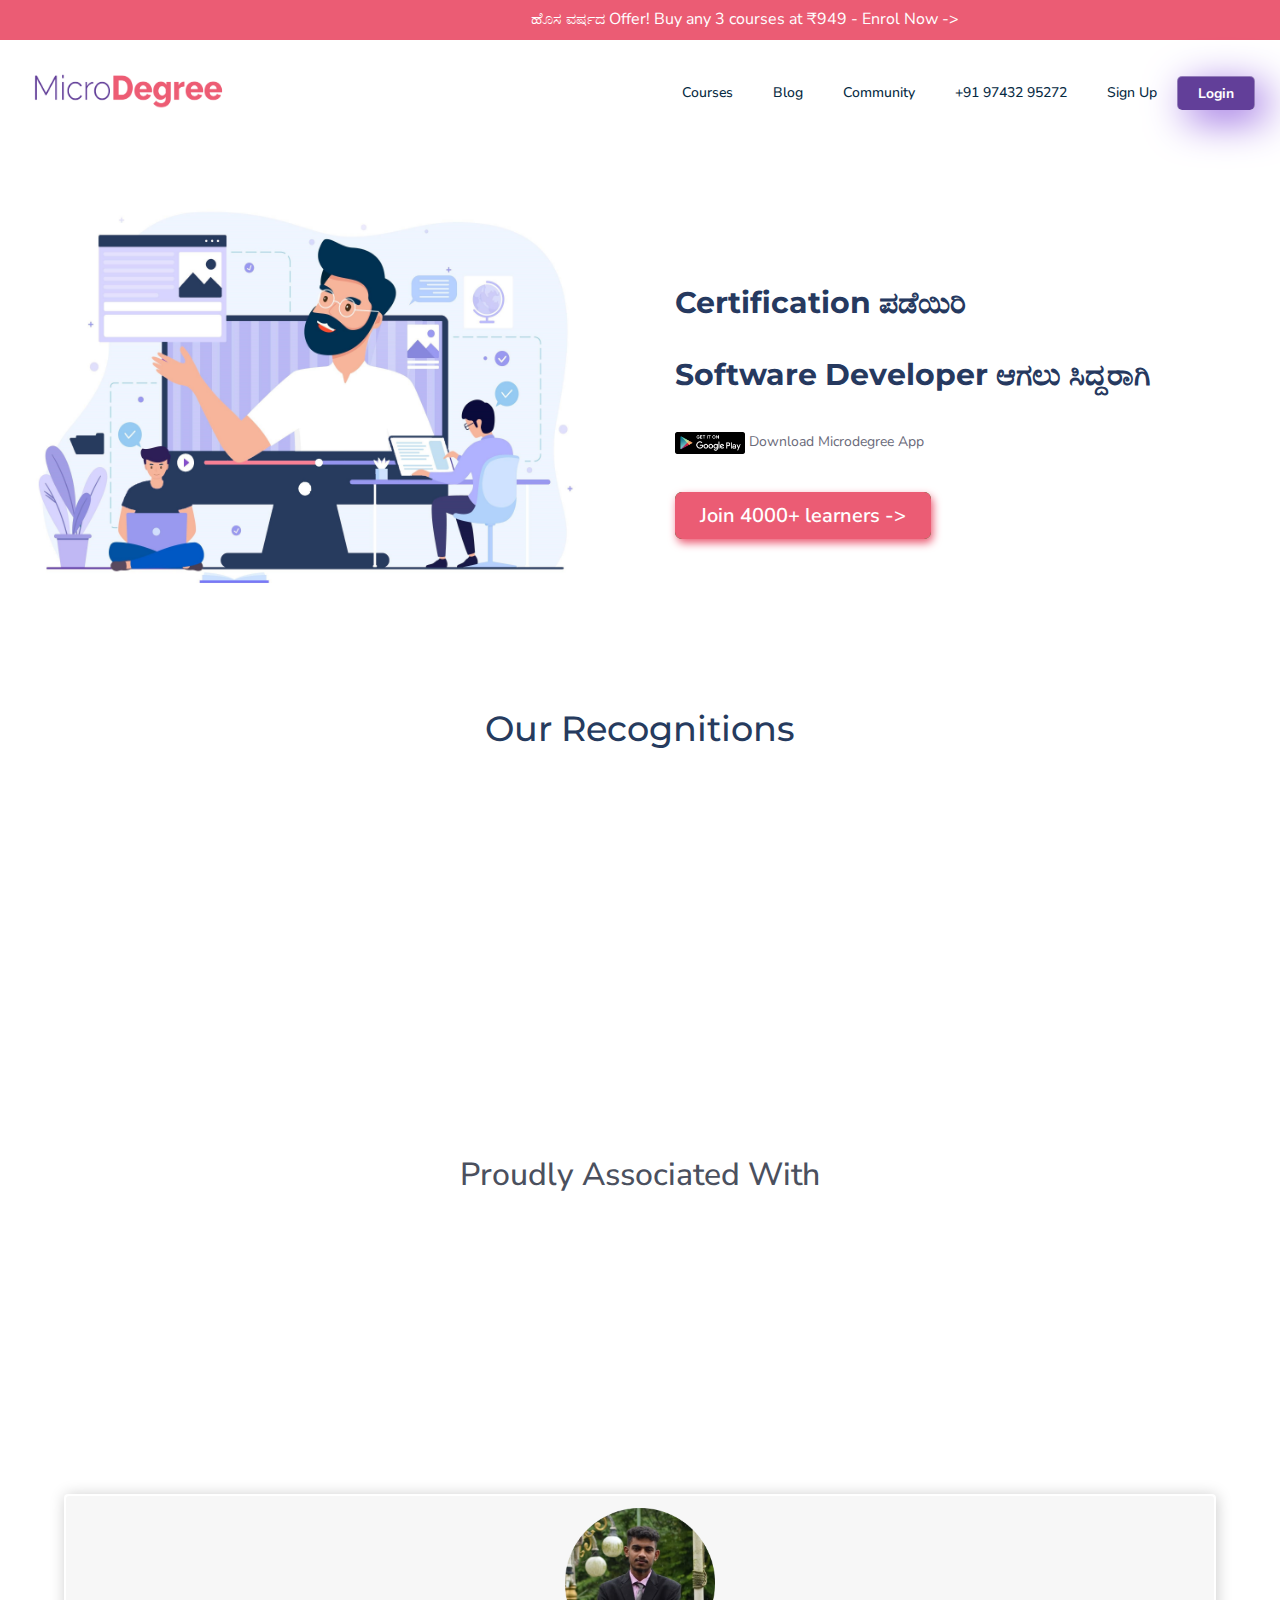
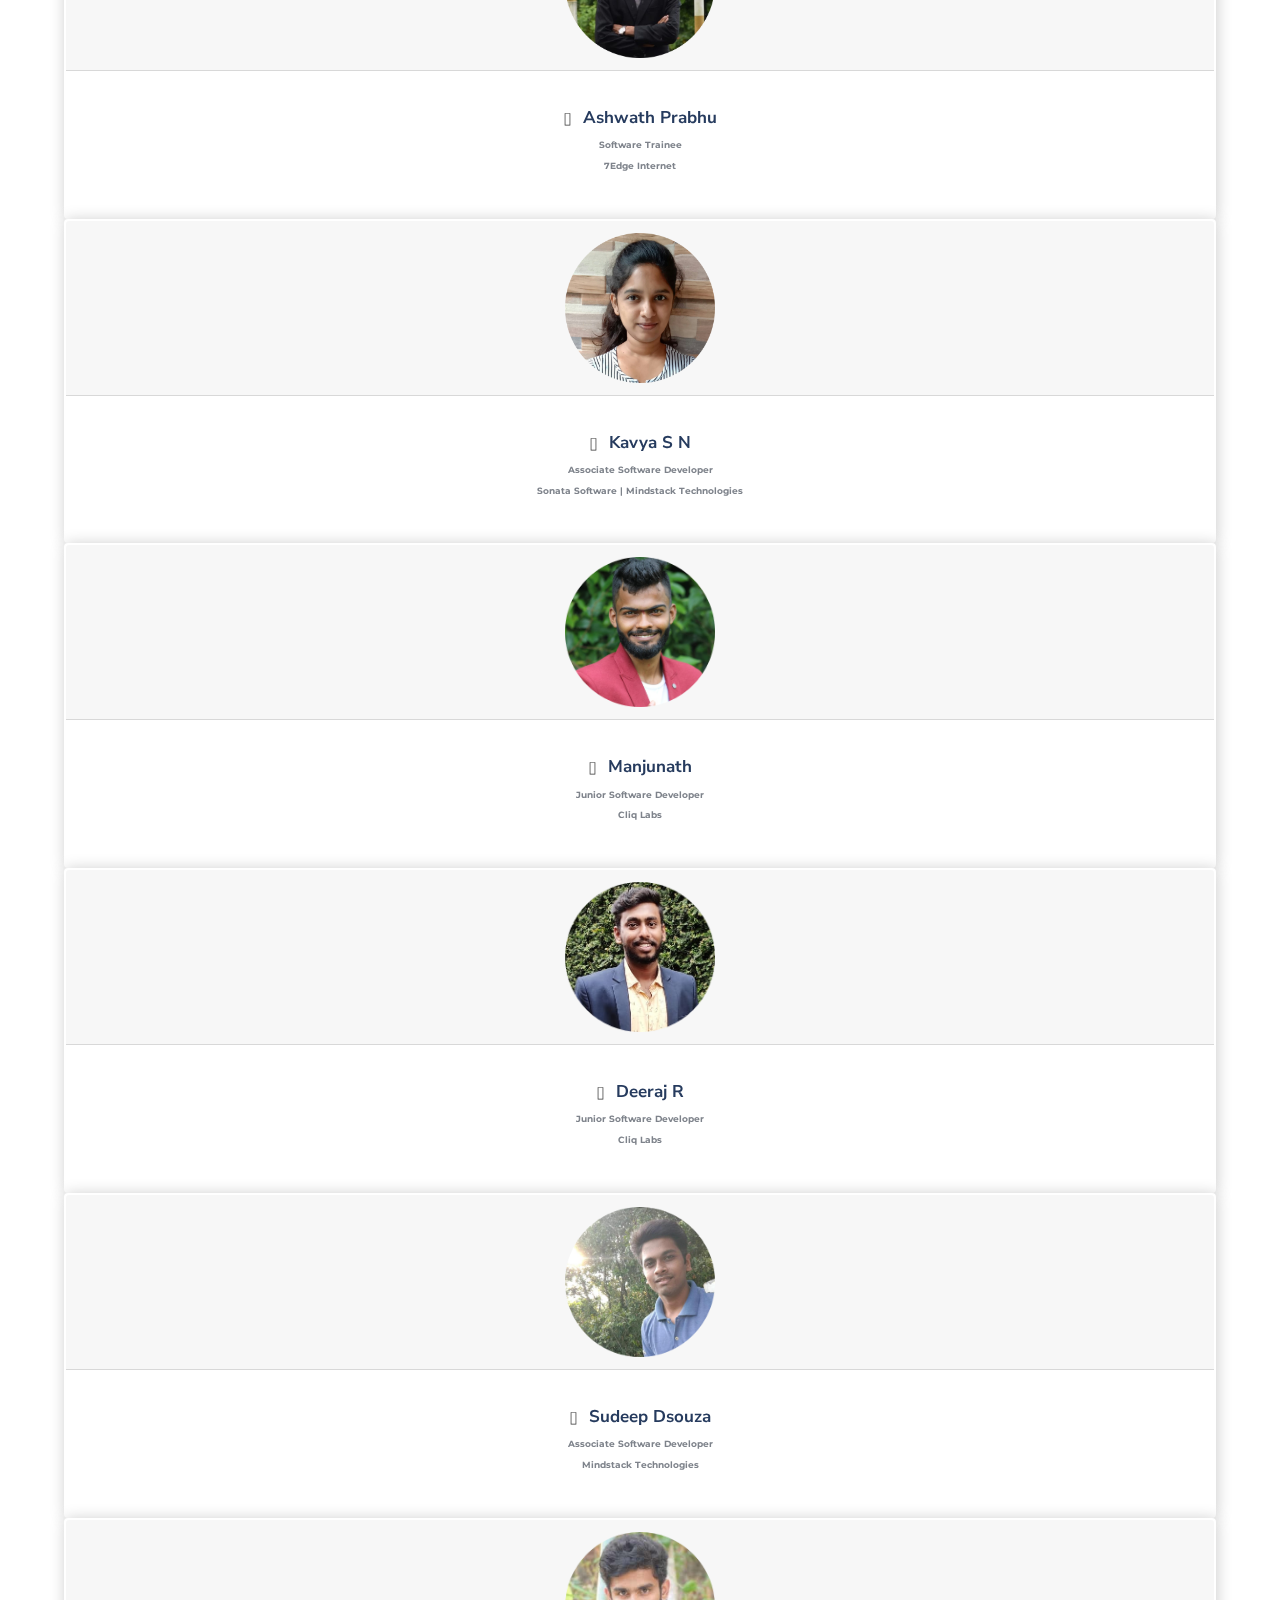
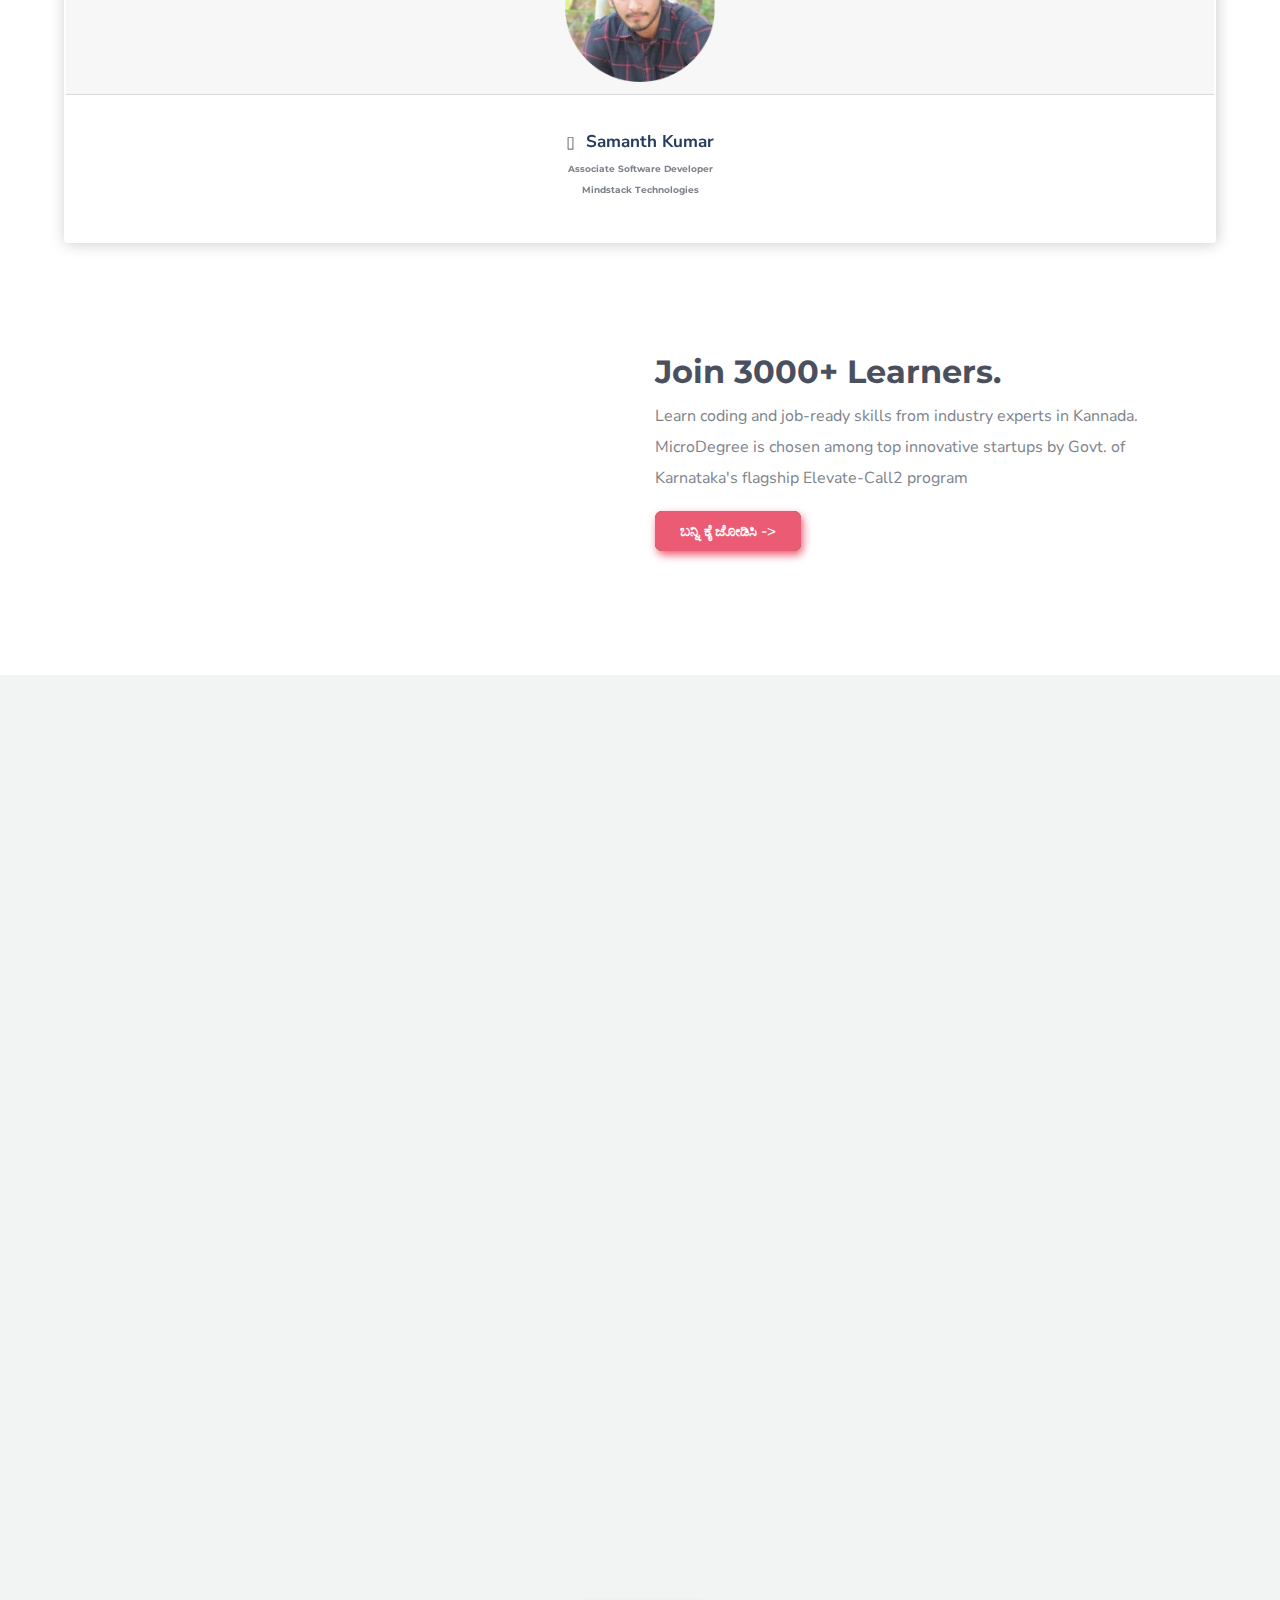
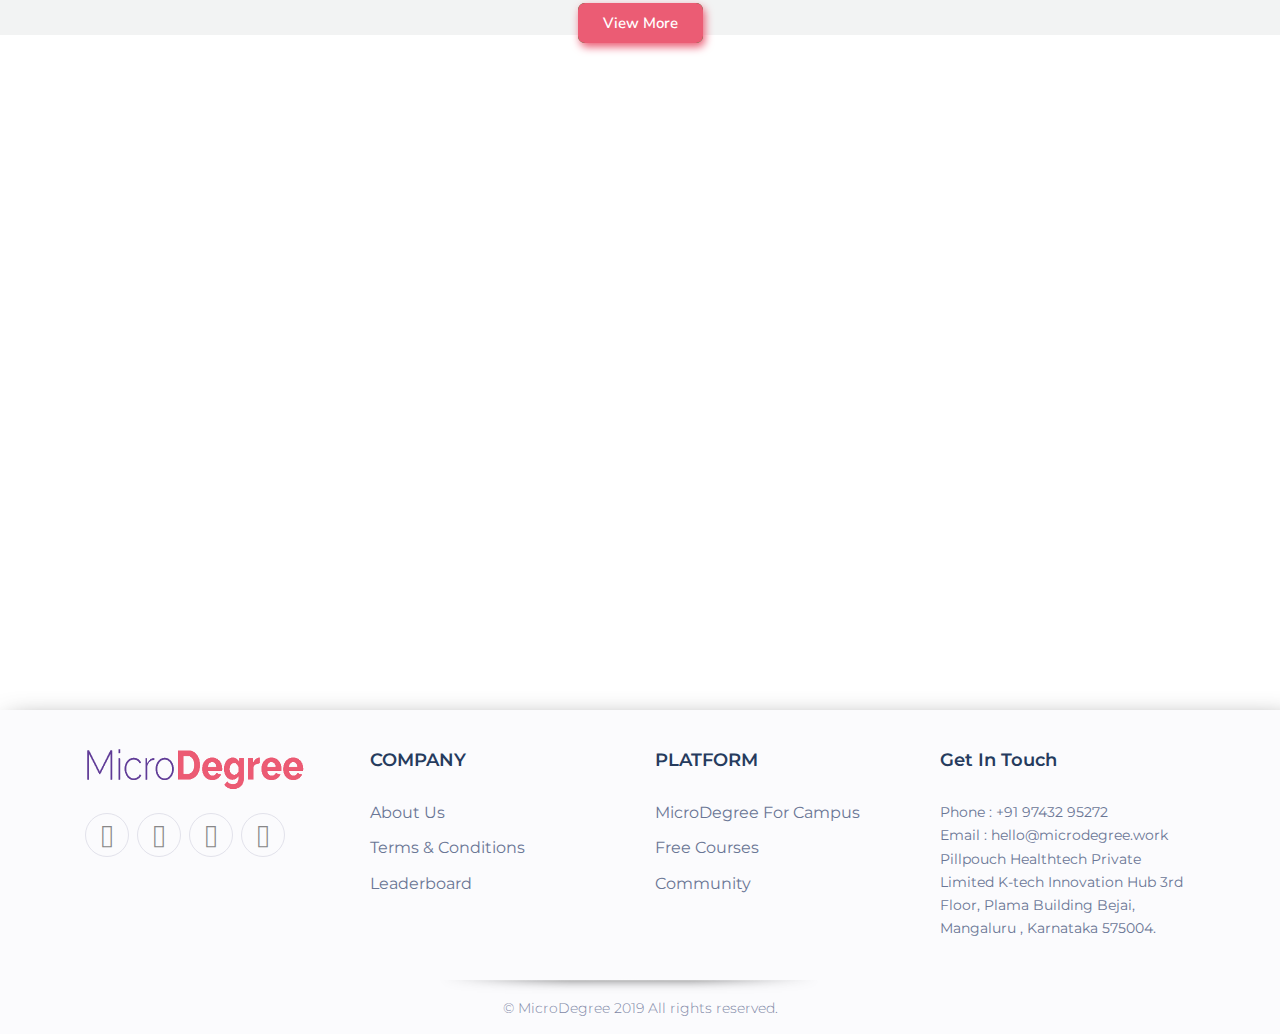
==== commit e91c5076: "first commit" ====
--- a/index.html
+++ b/index.html
@@ -238,7 +238,7 @@
                                 </br>
                                 </div>
                                
-                                <img src="assets/images/logo/mdapp.png" style="height: 40px;"><a href="https://play.google.com/store/apps/details?id=org.microdegree.com.app.exp">&nbsp;Install Microdegree App</a></img>
+                                <img src="assets/images/icons/playstore.png" style="height: 70px;"><a href="https://play.google.com/store/apps/details?id=org.microdegree.com.app.exp">&nbsp;Download Microdegree App</a></img>
                                 <div >
                                    
     
@@ -277,10 +277,10 @@
                                 <h1 class="section-title"  style="font-size: 23px;font-weight: bolder;color: #26395f;">Certification ಪಡೆಯಿರಿ </br> Software Developer ಆಗಲು ಸಿದ್ದರಾಗಿ</h1>
                               
                             </div>
-                            <br>
-                            <img src="assets/images/logo/mdapp.png" style="height: 30px;"><a href="https://play.google.com/store/apps/details?id=org.microdegree.com.app.exp">&nbsp;Install Microdegree App</a></img>
+                         
+                            <img src="assets/images/icons/playstore.png" style="height: 30px;"><a href="https://play.google.com/store/apps/details?id=org.microdegree.com.app.exp">&nbsp;Download Microdegree App</a></img>
                             <div >
-                              
+                              <br>
 
                                 <!-- <p class="section-title"  style="margin-top: -30px;color:#9AAFBF ;font-weight: bold;font-size: 15px;font-family:Montserrat ;"> Explore the Power of Job-ready Skills in Kannada</p>                                  -->
                                 <div class="interior">
@@ -299,205 +299,149 @@
     </div>
 
 
-    <div class="mobileShow">
-        <section id="view" class="style-two pb-0  pt-0" >
-            <div class="container">
-                <div class="row justify-content-between">
-                    <div class="col-lg-12">
-                        <div class="section-header style-seven text-center" data-aos="fade-zoom-in"
-                             data-aos-duration="1000">
-                            <h3 class="section-title" style="margin-top: -20px;color: #263b5e;">Placement success stories</h3>
-                        </div>
-                    </div>
-                </div>
-                <div class="row justify-content-center" style="margin-top: 30px;">
-
-                    <div class="col-lg-4">
-                        <div class="single-room text-center" data-aos="fade-up" data-aos-duration="1200">
+
+    <div class="services-section  style-two pt-00 pb-500" style="margin-top: -30px;">
+        <div class="container">
+            <div class="row justify-content-between">
+                <div class="col-lg-12">
+
+                    <div class="section-header style-seven text-center" data-aos="fade-zoom-in"
+                         data-aos-duration="1000">
+                        <h2 class="section-title" style="margin-top: 50px;color: #263b5e;">Our Recognitions</h2>
+                    </div>
+                </div>
+            </div>
+            <div class="row justify-content-between" style="margin-top: 0px;">
+           
+                <div class="col-lg-12">
+                    <div class="">
+                        <div class="row">
+                
+
+                            <div class="col-lg-4 col-md-6">
+                       
+                                <div class="service-item style-two" data-aos="fade-up" data-aos-duration="1500">
+                                  
+                                    <center>
+                                    <div class="services-thumb">
+                                        <img type="image/jpeg" src="assets/images/icons/elevate_logo.png" alt="elevate" >
+                                    </div>
+                                </center>
+                                <center>
+                                    <div class="services-content">
+                                        <h5 style="font-family: Nunito Sans;">Winners at Startup Karnataka Elevate (Mar 2020)</h5>
+
+                                    </div>
+                                </center>
+                                </div>
                            
-                            <div class="room-info room-card">
-                                <div class="profile">
-                                    <div class="avatar" >
-                                        <img src="assets/images/agency/sam.jpeg" type="image/jpeg" alt="Circle Image" class="img-raised rounded-circle img-fluid" style="width: 150px;height: 150px;">
-                                    </div><br>
-                                    <div class="name">
-                                        <div id="image" style="float:left;margin-left: 45px;" >&nbsp;
-                                           <a href="https://www.linkedin.com/in/samanth-kumar-41ba93134/"> <img src="assets/images/agency/linkedin.png" class="img-raised  img-fluid" style="width: 40px;height: 20px;" align="left" alt="samanth"/></a>
-                                        </div>
-                                    
-                                        <div id="texts" style="float:left;margin-top: -14px;" > 
-                                            <h3 style="font-family: Nunito Sans;"> Samanth </h3>
-                                        </div>
-                                        <h6 style="font-family: Nunito Sans;">Full Stack Developer</h6>
-                                        <p style="font-family: Nunito Sans;">MiroDegree showed me the path towards my career as a Full-stack developer and taught me the qualities of being a better developer.</p>
+                            </div>
+
+                            <div class="col-lg-4 col-md-6">
+                       
+                                <div class="service-item style-two" data-aos="fade-up" data-aos-duration="1500">
+                                  
+                                    <center>
+                                    <div class="services-thumb">
+                                        <img type="image/jpeg" src="assets/images/icons/tnie.jpeg" alt="indianexpress" style="height: 190px;" >
                                        
                                     </div>
-                                </div>
-
-                            </div>
-                        </div>
-                    </div>
-
-
-                    
-
-
-                <div class="col-lg-4">
-                    <div class="single-room text-center" data-aos="fade-up" data-aos-duration="1200">
-                        
-                        <div class="room-info room-card">
-                            <div class="profile">
-                                <div class="avatar" >
-                                    <img src="assets/images/agency/shruthi.jpg" type="image/jpeg" alt="Circle Image" class="img-raised rounded-circle img-fluid" style="width: 150px;height: 150px;">
-                                </div><br>
-                                <div class="name">
-                                    <div id="image" style="float:left;margin-left: 45px;" >&nbsp;
-                                       <a href="https://www.linkedin.com/in/shruthi-kv-0a20b4190/"> <img  type="image/jpeg" src="assets/images/agency/linkedin.png" class="img-raised  img-fluid" style="width: 40px;height: 20px;" align="left" alt="shruthi"/></a>
+                                </center>
+                                <center>
+                                    <div class="services-content">
+                                        <h5 style="font-family: Nunito Sans;">The New Indian Express </h5>
+
                                     </div>
-                                
-                                    <div id="texts" style="float:left;margin-top: -14px;" > 
-                                        <h3 style="font-family: Nunito Sans;">Shruthi</h3>
-                                    </div>
-                                    
-                                    <h6 style="font-family: Nunito Sans;">Full Stack Developer</h6>
-                                    <p style="font-family: Nunito Sans;"> Fullstack Developer immersive course has helped me to strengthen my fundamentals and implement the same in real-world projects realising the power of JavaScript frameworks.</p>
-   
-                                </div>
-                            </div>
-                        </div>
-                    </div>
-                </div> 
-
-
-
-                <div class="col-lg-4">
-                    <div class="single-room text-center" data-aos="fade-up" data-aos-duration="1200">
-                        
-                        <div class="room-info room-card">
-                            <div class="profile">
-                                <div class="avatar" >
-                                    <img src="assets/images/agency/venky.jpeg" type="image/jpeg" alt="Circle Image" class="img-raised rounded-circle img-fluid" style="width: 150px;height: 150px;">
-                                </div><br>
-                                <div class="name ">
-                                    <div id="image" style="float:left;margin-left:30px;" >&nbsp;
-                                       <a href="https://www.linkedin.com/in/venkatesh-shetty-382a87182/"> <img  type="image/jpeg" src="assets/images/agency/linkedin.png" class="img-raised  img-fluid" style="width: 40px;height: 20px;" align="left" alt="venkatesh"/></a>
-                                    </div>
-                                    <div id="texts" style="float:left;margin-top: -14px;" > 
-                                        <h3 style="font-family: Nunito Sans;">Venkatesh</h3>
-                                    </div>
-                                    <h6 style="font-family: Nunito Sans;">Full Stack Developer</h6>
-                                    <p style="font-family: Nunito Sans;">If our college had taught us the same way MicroDegree did, we could have been placed in top-notch product companies during placements.</p>
- 
-                                </div>
-                            </div>
-                        </div>
-                    </div>
-                </div>
-                </div>
-            </div>
-        </section>
-    </div>
-        <div class="mobileHide">
-        <section id="view" class="style-two pb-0  pt-0" >
-            <div class="container">
-                <div class="row justify-content-between">
-                    <div class="col-lg-12">
-                        <div class="section-header style-seven text-center" data-aos="fade-zoom-in"
-                             data-aos-duration="1000">
-                            <h3 class="section-title" style="margin-top: 50px;color: #263b5e;">Placement success stories</h3>
-                        </div>
-                    </div>
-                </div>
-                <div class="row justify-content-center" style="margin-top: 50px;">
-
-                    <div class="col-lg-4">
-                        <div class="single-room text-center" data-aos="fade-up" data-aos-duration="1200">
+                                </center>
+                                </div>
                            
-                            <div class="room-info room-card">
-                                <div class="profile">
-                                    <div class="avatar" >
-                                        <img src="assets/images/agency/sam.jpeg" type="image/jpeg" alt="Circle Image" class="img-raised rounded-circle img-fluid" style="width: 150px;height: 150px;">
-                                    </div><br>
-                                    <div class="name">
-                                        <div id="image" style="float:left;margin-left: 70px;" >
-                                           <a href="https://www.linkedin.com/in/samanth-kumar-41ba93134/"> <img src="assets/images/agency/linkedin.png" alt="samanth" class="img-raised  img-fluid" style="width: 40px;height: 20px;" align="left"/></a>
-                                        </div>
-                                    
-                                        <div id="texts" style="float:left;margin-top: -14px;" > 
-                                            <h3 style="font-family: Nunito Sans;"> Samanth </h3>
-                                        </div>
-                                        <h6 style="font-family: Nunito Sans;">Full Stack Developer</h6>
-                                        <p style="font-family: Nunito Sans;">MiroDegree showed me the path towards my career as a Full-stack developer and taught me the qualities of being a better developer.</p>
+                            </div>
+
+                            <div class="col-lg-4 col-md-6">
+                       
+                                <div class="service-item style-two" data-aos="fade-up" data-aos-duration="1500">
+                                  
+                                    <center>
+                                    <div class="services-thumb">
+                                       <a href="https://timesofindia.indiatimes.com/city/mangaluru/startup-to-launch-data-science-and-machine-learning-courses-in-kannada/articleshow/77650710.cms"> <img  type="image/jpeg" src="assets/images/icons/toi.png" alt="timesofindia" style="height: 150px;" ></a>
                                        
                                     </div>
-                                </div>
-
-                            </div>
-                        </div>
-                    </div>
-
-
+                                </center>
+                                <center>
+                                    <div class="services-content">
+                                        <h5 style="font-family: Nunito Sans;">Times of India Coverage</h5>
+
+                                    </div>
+                                </center>
+                                </div>
+                           
+                            </div>
+                            
+                   
+                        </div>
+                    </div>
                     
-
-
-                <div class="col-lg-4">
-                    <div class="single-room text-center" data-aos="fade-up" data-aos-duration="1200">
-                        
-                        <div class="room-info room-card">
-                            <div class="profile">
-                                <div class="avatar" >
-                                    <img src="assets/images/agency/shruthi.jpg" type="image/jpeg" alt="Circle Image" class="img-raised rounded-circle img-fluid" style="width: 150px;height: 150px;">
-                                </div><br>
-                                <div class="name">
-                                    <div id="image" style="float:left;margin-left: 70px;" >
-                                       <a href="https://www.linkedin.com/in/shruthi-kv-0a20b4190/"> <img  type="image/jpeg" src="assets/images/agency/linkedin.png" class="img-raised  img-fluid" style="width: 40px;height: 20px;" align="left" alt="shruthi"/></a>
-                                    </div>
-                                
-                                    <div id="texts" style="float:left;margin-top: -14px;" > 
-                                        <h3 style="font-family: Nunito Sans;">Shruthi</h3>
-                                    </div>
-                                    
-                                    <h6 style="font-family: Nunito Sans;">Full Stack Developer</h6>
-                                    <p style="font-family: Nunito Sans;"> Fullstack Developer immersive course has helped me to strengthen my fundamentals and implement the same in real-world projects realising the power of JavaScript frameworks.</p>
-   
-                                </div>
-                            </div>
-                        </div>
-                    </div>
-                </div> 
-
-
-
-                <div class="col-lg-4">
-                    <div class="single-room text-center" data-aos="fade-up" data-aos-duration="1200">
-                        
-                        <div class="room-info room-card">
-                            <div class="profile">
-                                <div class="avatar" >
-                                    <img src="assets/images/agency/venky.jpeg" type="image/jpeg" alt="Circle Image" class="img-raised rounded-circle img-fluid" style="width: 150px;height: 150px;">
-                                </div><br>
-                                <div class="name ">
-                                    <div id="image" style="float:left;margin-left: 40px;" >
-                                       <a href="https://www.linkedin.com/in/venkatesh-shetty-382a87182/"> <img  type="image/jpeg" src="assets/images/agency/linkedin.png" alt="venkatesh" class="img-raised  img-fluid" style="width: 40px;height: 20px;" align="left"/></a>
-                                    </div>
-                                    <div id="texts" style="float:left;margin-top: -14px;" > 
-                                        <h3 style="font-family: Nunito Sans;">Venkatesh</h3>
-                                    </div>
-                                    <h6 style="font-family: Nunito Sans;">Full Stack Developer</h6>
-                                    <p style="font-family: Nunito Sans;">If our college had taught us the same way MicroDegree did, we could have been placed in top-notch product companies during placements.</p>
- 
-                                </div>
-                            </div>
-                        </div>
-                    </div>
-                </div>
-                </div>
-            </div>
-        </section>
-    </div>
+                </div>
+                
+            </div>
+            <center><h2>Proudly Associated With</h2></center>
+            <div class="row justify-content-center" >
+                <div class="col-lg-4 col-md-6" >
+                       
+                    <div class="service-item style-two" data-aos="fade-up" data-aos-duration="1500">
+                      
+                        <center>
+                        <div class="services-thumb">
+                            <img  type="image/jpeg" src="assets/images/icons/banglore.png" alt="banglore" style="height: 50px;" ></a>
+                           
+                        </div>
+                    </center>
+                    <center>
+                        <div class="services-content">
+                            <h5 style="font-family: Nunito Sans;">IEEE Bangalore Section</h5>
+
+                        </div>
+                    </center>
+                    </div>
+               
+                </div>
+                <div class="col-lg-4 col-md-6">
+                       
+                    <div class="service-item style-two" data-aos="fade-up" data-aos-duration="1500">
+                      
+                        <center>
+                        <div class="services-thumb">
+                      <img  type="image/jpeg" src="assets/images/icons/Manglaore.png" alt="manglaore" style="height: 70px;" ></a>
+                           
+                        </div>
+                    </center>
+                    <center>
+                        <div class="services-content">
+                            <h5 style="font-family: Nunito Sans;">IEEE Mangalore Sub Section</h5>
+
+                        </div>
+                    </center>
+                    </div>
+               
+                </div>
+            
+            </div>
+        </div>
+    </div>
+
+
+
+    
 <div class="mobileHide">
     <div class="wrapper">
-    
+        <div class="row justify-content-between">
+            <div class="col-lg-12">
+                <div class="section-header style-seven text-center" data-aos="fade-zoom-in"
+                     data-aos-duration="1000">
+                    <h3 class="section-title" style="margin-top: -20px;color: #263b5e;">Placement success stories</h3>
+                </div>
+            </div>
+        </div>
           <div class="carousel">
               
             <div>
@@ -655,7 +599,14 @@
     
         <div class="mobileShow">
             <div class="wrapper">
-                
+                <div class="row justify-content-between">
+                    <div class="col-lg-12">
+                        <div class="section-header style-seven text-center" data-aos="fade-zoom-in"
+                             data-aos-duration="1000">
+                            <h3 class="section-title" style="margin-top: -20px;color: #263b5e;">Placement success stories</h3>
+                        </div>
+                    </div>
+                </div>
                   <div class="carousel">
                     <div>
                       <div class="card">
@@ -816,13 +767,13 @@
     <div class="container" style="padding: 50px;">
         <div class="row ">
             <div class="col-lg-6">
-            <iframe width="450" height="325" src="https://www.youtube.com/embed/fEfKw_FGRjM" style="display: inline;margin-left: 40px;padding-left: 30px;padding-top: 30px;"> </iframe> 
+            <iframe width="450" height="325" src="https://www.youtube.com/embed/01qSumyUrpU" style="display: inline;margin-left: 40px;padding-left: 30px;padding-top: 30px;"> </iframe> 
         </div>
       
-        <div class="col-lg-6">
-                <h2 style="margin-top:30px;font-weight: bold;font-family: Montserrat;"  >Platform ಅನ್ನು ಹೇಗೆ ಬಳಸುವುದು</h2>
-<p>New to MicroDegree?Steps to get MicroDegree Courses.</p>
-<p >ಹೇಗೆ MicroDegree Course ಅನ್ನು ಪಡೆಯಬಹುದು ಎಂದು ಈ  video ಮೂಲಕ, ಹಂತ ಹಂತಗಳಾಗಿ  ವಿಸ್ತರಿಸಿದ್ದೇವೆ .ವೀಕ್ಷಿಸಿ ನಿಮ್ಮ ಮೆಚ್ಚುಗೆಯ courseನ್ನು ನಿಮ್ಮದಾಗಿಸಿ.</p>
+        <div class="col-lg-6" style="margin-top: 30px;">
+                <h2 style="margin-top:30px;font-weight: bold;font-family: Montserrat;"  >Join 3000+ Learners.</h2>
+<p>Learn coding and job-ready skills from industry experts in Kannada. MicroDegree is chosen among top innovative startups by Govt. of Karnataka's flagship Elevate-Call2 program</p>
+
 <div class="interior">
     <a class="btn-custom btn-font " href="https://courses.microdegree.work/pages/courses" style="font-family:Nunito Sans ;background-color: rgb(14, 83, 1);font-size: 15px;">ಬನ್ನಿ ಕೈಜೋಡಿಸಿ -></a>
   </div>
@@ -836,7 +787,7 @@
     <div class="container">
         <div class="row ">
             <div class="col-lg-6">
-            <iframe width="310" height="255" src="https://www.youtube.com/embed/fEfKw_FGRjM" style="display: inline;padding-top: 30px;"> </iframe> 
+            <iframe width="310" height="255" src="https://www.youtube.com/embed/01qSumyUrpU" style="display: inline;padding-top: 30px;"> </iframe> 
         </div>
       
         <div class="col-lg-6">
@@ -1058,7 +1009,7 @@
                         <div class="single-room text-center" data-aos="fade-up" data-aos-duration="1200">
                             <div class="mobileHide">
                             <div class="room-thumb">
-                                <img type="image/jpeg" src="assets/images/course/18699.jpg" alt="javascript">
+                                <img type="image/jpeg" src="assets/images/course/12798.jpg" alt="javascript">
                                 <!-- <img type="image/jpeg" src="assets/images/course/javascript.png"  style=" position: absolute;
                                 left: 330px;
                                 top: 10px;width: 40px;" alt="javascript"> -->
@@ -1072,20 +1023,12 @@
                                 <h3 style="margin-top: -50px;font-size: 22px;"><a>JavaScript Beginners</a></h3>
         
                                 <!-- <p id="demo" class="p1" style="color: red;font-weight: bold;margin-top: -20px;font-family: Nunito Sans;font-size: 15px;">Enroll for 499/-</p> -->
-                           
-                                    <p style="margin-top: -25px;font-size: 14px;font-family: Nunito Sans;color: #3d3d3d;">Certification Program with Job Readiness</p>
-                               
-                                    <p style="margin-top: -20px;font-size: 14px;font-family: Nunito Sans;height: 52px;">
-                                     Earn a valued Certification Program in JavaScript by MicroDegree.
-                                    </p> 
-          
-                                   
+                                <p id="demo" class="p1" style="color: red;font-weight: bold;margin-top: -10px;font-family: Nunito Sans;">Free</p>
+                                  
                                     <div id="container" >
-                                        <a href=""><div id="image" style="float:left;height: 20px;width: 20px;">
-                                            <img type="image/jpeg" src="assets/images/agency/clock.jpg"  align="left" alt="img"/>
-                                        </div></a>
+                                      
                                         <a href=""><div id="texts" style="float:left;color: #0e077a;font-family: Nunito Sans;"> 
-                                            5+ Hours
+                                            72 lessons
                                         </div></a>
      
                                     </div>
@@ -1107,7 +1050,7 @@
                                 </div>
                                 <div class="mobileShow">
                                     <div class="room-thumb">
-                                        <img type="image/jpeg" src="assets/images/course/18699.jpg" alt="javascript">
+                                        <img type="image/jpeg" src="assets/images/course/12798.jpg" alt="javascript">
                                         <!-- <img type="image/jpeg" src="assets/images/course/javascript.png"  style=" position: absolute;
                                         left: 330px;
                                         top: 10px;width: 40px;" alt="javascript"> -->
@@ -1121,20 +1064,12 @@
                                         <h3 style="margin-top: -50px;font-size: 22px;"><a>JavaScript Beginners </a></h3>
                 
                                         <!-- <p id="demo" class="p1" style="color: red;font-weight: bold;margin-top: -20px;font-family: Nunito Sans;font-size: 15px;">Enroll for 499/-</p> -->
-                                        <p id="demo" class="p1" style="color: red;font-weight: bold;margin-top: -20px;font-family: Nunito Sans;"></p>
-                                            <p style="margin-top: -25px;font-size: 14px;font-family: Nunito Sans;color: #3d3d3d;">Certification Program with Job Readiness</p>
-                                       
-                                            <p style="margin-top: -20px;font-size: 14px;font-family: Nunito Sans;height: 52px;">
-                                             Earn a valued Certification Program in JavaScript by MicroDegree.
-                                            </p> 
-                  
-                                        </br>
+                                        <p id="demo" class="p1" style="color: red;font-weight: bold;margin-top: -10px;font-family: Nunito Sans;">Free</p>
+                                  
                                             <div id="container" >
-                                                <a href=""><div id="image" style="float:left;height: 20px;width: 20px;">
-                                                    <img type="image/jpeg" src="assets/images/agency/clock.jpg"  align="left" alt="img"/>
-                                                </div></a>
+                                               
                                                 <a href=""><div id="texts" style="float:left;color: #0e077a;font-family: Nunito Sans;"> 
-                                                    5+ Hours
+                                                    72 lessons
                                                 </div></a>
              
                                             </div>
@@ -1160,7 +1095,7 @@
                                 <div class="single-room text-center" data-aos="fade-up" data-aos-duration="1200">
                                     <div class="mobileHide">
                                     <div class="room-thumb">
-                                        <img type="image/jpeg" src="assets/images/course/12798.jpg" alt="python">
+                                        <img type="image/jpeg" src="assets/images/course/pythonbasic.jpg" alt="python">
                                         <!-- <img type="image/jpeg" src="assets/images/course/python.png"  style=" position: absolute;
                                         left: 330px;
                                         top: 10px;width: 40px;" alt="python"> -->
@@ -1174,20 +1109,12 @@
                                         <h3 style="margin-top: -50px;font-size: 22px;"><a>Basics of Python</a></h3>
                 
                                         <!-- <p id="demo" class="p1" style="color: red;font-weight: bold;margin-top: -20px;font-family: Nunito Sans;">Enroll for 499/-</p> -->
-                                        <p id="demo" class="p1" style="color: red;font-weight: bold;margin-top: -20px;font-family: Nunito Sans;"></p>
-                                            <p style="margin-top: -25px;font-size: 14px;font-family: Nunito Sans;color: #3d3d3d;">Certification Program with Job Readiness</p>
-                                       
-                                            <p style="margin-top: -20px;font-size: 14px;font-family: Nunito Sans;">
-                                                Earn a valued Certification Program in Python by MicroDegree.
-                                            </p> 
-                  
-                                           
+                                        <p id="demo" class="p1" style="color: red;font-weight: bold;margin-top: -10px;font-family: Nunito Sans;">Free</p>
+                                      
                                             <div id="container" >
-                                                <a ><div id="image" style="float:left;height: 20px;width: 20px;">
-                                                    <img type="image/jpeg" src="assets/images/agency/clock.jpg"  align="left" alt="img"/>
-                                                </div></a>
+                                               
                                                 <a ><div id="texts" style="float:left;color: #0e077a;font-family: Nunito Sans;"> 
-                                                    6+ Hours
+                                                    20 lessons
                                                 </div></a>
              
                                             </div>
@@ -1213,7 +1140,7 @@
                     <div class="single-room text-center" data-aos="fade-up" data-aos-duration="1200">
                         <div class="mobileHide">
                         <div class="room-thumb">
-                            <img type="image/jpeg" src="assets/images/course/pythonbasic.jpg" alt="cprogramming">
+                            <img type="image/jpeg" src="assets/images/course/mysqlbasic.jpg" alt="cprogramming">
                         </div>
                         <div class="room-info room-card">
                             <div id="container"  >
@@ -1224,20 +1151,12 @@
                             <h3 style="margin-top: -50px;font-size: 22px;"><a>Basics of MySQL</a></h3>
     
                             <!-- <p id="demo" class="p1" style="color: red;font-weight: bold;margin-top: -20px;font-family: Nunito Sans;">Enroll for 249/-</p> -->
-                            <p id="demo" class="p1" style="color: red;font-weight: bold;margin-top: -20px;font-family: Nunito Sans;"></p>
-                                <p style="margin-top: -25px;font-size: 14px;font-family: Nunito Sans;color: #3d3d3d;">Certification Program with Job Readiness</p>
-                           
-                                <p style="margin-top: -20px;font-size: 14px;font-family: Nunito Sans;">
-                                   Earn a valued Certification Program in MySQL by MicroDegree.
-                                </p> 
-      
-                               
+                            <p id="demo" class="p1" style="color: red;font-weight: bold;margin-top: -10px;font-family: Nunito Sans;">Free</p>
+                        
                                 <div id="container" >
-                                    <a ><div id="image" style="float:left;height: 20px;width: 20px;">
-                                        <img type="image/jpeg" src="assets/images/agency/clock.jpg"  align="left" alt="img"/>
-                                    </div></a>
+                                  
                                     <a ><div id="texts" style="float:left;color: #0e077a;font-family: Nunito Sans;"> 
-                                        4+ Hours
+                                        19 lessons
                                     </div></a>
  
                                 </div>
@@ -1260,7 +1179,140 @@
                 </div>
             </div>
           
+            <div class="col-lg-4" >
+                <div class="single-room text-center" data-aos="fade-up" data-aos-duration="1200">
+                    <div class="mobileHide">
+                    <div class="room-thumb">
+                        <img type="image/jpeg" src="assets/images/course/python.jpg" alt="cprogramming">
+                    </div>
+                    <div class="room-info room-card">
+                        <div id="container"  >
+                            <a ><div id="texts" style="float: right;color: red;font-weight: bold;margin-top: -33px;font-family: Montserrat;"> 
+                                ಕನ್ನಡ
+                            </div></a>
+                        </div>
+                        <h3 style="margin-top: -50px;font-size: 22px;"><a>Python</a></h3>
+
+                        <!-- <p id="demo" class="p1" style="color: red;font-weight: bold;margin-top: -20px;font-family: Nunito Sans;">Enroll for 249/-</p> -->
+                        <p id="demo" class="p1" style="color: red;font-weight: bold;margin-top: -20px;font-family: Nunito Sans;"></p>
+                     <br>
+                           
+                            <div id="container" >
+                                
+                                <a ><div id="texts" style="float:left;color: #0e077a;font-family: Nunito Sans;"> 
+                                    69 lessons
+                                </div></a>
+
+                            </div>
+                
+                         
+                            <div id="container" >
+                                <a ><div id="image" style="float: right;height: 20px;width: 20px;">
+                                    <img type="image/jpeg" src="assets/images/agency/arrow.png"  align="left" alt="img"/>
+                                </div></a>
+                                <a href="https://courses.microdegree.work/courses/python"><div id="texts" style="float:right;color: #0e077a;margin-top: -2px;font-family: Nunito Sans;"> 
+                                    Enrol Now
+                                </div></a>
+                                
+                            
+                               
+                            </div>
+
+                            </div>
+                </div>
+            </div>
+        </div>
+
+        <div class="col-lg-4" >
+            <div class="single-room text-center" data-aos="fade-up" data-aos-duration="1200">
+                <div class="mobileHide">
+                <div class="room-thumb">
+                    <img type="image/jpeg" src="assets/images/course/aiml.jpg" alt="cprogramming">
+                </div>
+                <div class="room-info room-card">
+                    <div id="container"  >
+                        <a ><div id="texts" style="float: right;color: red;font-weight: bold;margin-top: -33px;font-family: Montserrat;"> 
+                            ಕನ್ನಡ 
+                        </div></a>
+                    </div>
+                    <h3 style="margin-top: -50px;font-size: 22px;"><a>Artificial Intelligence & Machine Learning</a></h3>
+
+                    <!-- <p id="demo" class="p1" style="color: red;font-weight: bold;margin-top: -20px;font-family: Nunito Sans;">Enroll for 249/-</p> -->
+                    <p id="demo" class="p1" style="color: red;font-weight: bold;margin-top: -20px;font-family: Nunito Sans;"></p>
+                 <br>
+                       
+                        <div id="container" >
+                          
+                            <a ><div id="texts" style="float:left;color: #0e077a;font-family: Nunito Sans;"> 
+                                134 lessons
+                            </div></a>
+
+                        </div>
+            
+                     
+                        <div id="container" >
+                            <a ><div id="image" style="float: right;height: 20px;width: 20px;">
+                                <img type="image/jpeg" src="assets/images/agency/arrow.png"  align="left" alt="img"/>
+                            </div></a>
+                            <a href="https://courses.microdegree.work/courses/machine-learning"><div id="texts" style="float:right;color: #0e077a;margin-top: -2px;font-family: Nunito Sans;"> 
+                                Enrol Now
+                            </div></a>
+                            
+                        
+                           
+                        </div>
+
+                        </div>
+            </div>
+        </div>
+    </div>
+
+    <div class="col-lg-4" >
+        <div class="single-room text-center" data-aos="fade-up" data-aos-duration="1200">
+            <div class="mobileHide">
+            <div class="room-thumb">
+                <img type="image/jpeg" src="assets/images/course/dataanalytics.jpg" alt="cprogramming">
+            </div>
+            <div class="room-info room-card">
+                <div id="container"  >
+                    <a ><div id="texts" style="float: right;color: red;font-weight: bold;margin-top: -33px;font-family: Montserrat;"> 
+                        ಕನ್ನಡ 
+                    </div></a>
+                </div>
+                <h3 style="margin-top: -50px;font-size: 22px;"><a>Data Analytics</a></h3>
+
+                <!-- <p id="demo" class="p1" style="color: red;font-weight: bold;margin-top: -20px;font-family: Nunito Sans;">Enroll for 249/-</p> -->
+                <p id="demo" class="p1" style="color: red;font-weight: bold;margin-top: -20px;font-family: Nunito Sans;"></p>
+             <br>
+                   
+                    <div id="container" >
+                     
+                        <a ><div id="texts" style="float:left;color: #0e077a;font-family: Nunito Sans;"> 
+                            114 lessons
+                        </div></a>
+
+                    </div>
         
+                 
+                    <div id="container" >
+                        <a ><div id="image" style="float: right;height: 20px;width: 20px;">
+                            <img type="image/jpeg" src="assets/images/agency/arrow.png"  align="left" alt="img"/>
+                        </div></a>
+                        <a href="https://courses.microdegree.work/courses/data-analytics"><div id="texts" style="float:right;color: #0e077a;margin-top: -2px;font-family: Nunito Sans;"> 
+                            Enrol Now
+                        </div></a>
+                        
+                    
+                       
+                    </div>
+
+                    </div>
+        </div>
+    </div>
+</div>
+<div class="interior">
+    <a class="btn-custom btn-font " href="https://courses.microdegree.work/pages/premium-courses" style="font-family:Nunito Sans ;background-color: rgb(14, 83, 1);font-size: 15px;">View More</a>
+  </div>
                 </div>
             </div>
         </section>
@@ -1282,58 +1334,10 @@
 
                     <div class="col-lg-4">
                         <div class="single-room text-center" data-aos="fade-up" data-aos-duration="1200">
-                            <div class="mobileHide">
-                            <div class="room-thumb">
-                                <img type="image/jpeg" src="assets/images/course/18699.jpg" alt="javascript">
-                                <img type="image/jpeg" src="assets/images/course/javascript.png"  style=" position: absolute;
-                                left: 290px;
-                                top: 10px;width: 30px;" alt="javascript">
-                            </div>
-                            <div class="room-info room-card">
-                                <div id="container"  >
-                                    <a ><div id="texts" style="float: right;color: red;font-weight: bold;margin-top: -33px;font-family: Montserrat;"> 
-                                        ಕನ್ನಡ
-                                    </div></a>
-                                </div>
-                                <h3 style="margin-top: -50px;font-size: 22px;"><a>JavaScript</a></h3>
-        
-                                <p id="demo" class="p1" style="color: red;font-weight: bold;margin-top: -20px;font-family: Nunito Sans;font-size: 15px;">Enroll for 499/-</p>
                            
-                                    <p style="margin-top: -25px;font-size: 14px;font-family: Nunito Sans;color: #3d3d3d;">Certification Program with Job Readiness</p>
-                               
-                                    <p style="margin-top: -20px;font-size: 14px;font-family: Nunito Sans;height: 52px;">
-                                     Earn a valued Certification Program in JavaScript by MicroDegree.
-                                    </p> 
-          
-                                   
-                                    <div id="container" >
-                                        <a href=""><div id="image" style="float:left;height: 20px;width: 20px;">
-                                            <img type="image/jpeg" src="assets/images/agency/clock.jpg"  align="left" alt="img"/>
-                                        </div></a>
-                                        <a href=""><div id="texts" style="float:left;color: #0e077a;font-family: Nunito Sans;"> 
-                                            25+ Hours
-                                        </div></a>
-     
-                                    </div>
-                        
-                                 
-                                    <div id="container" >
-                                        <a href=""><div id="image" style="float: right;height: 20px;width: 20px;">
-                                            <img type="image/jpeg" src="assets/images/agency/arrow.png"  align="left" alt="img"/>
-                                        </div></a>
-                                        <a href="https://microdegree.thinkific.com/courses/JavaScriptMasterClass"><div id="texts" style="float:right;color: #0e077a;margin-top: -2px;font-family: Nunito Sans;"> 
-                                            Enrol Now
-                                        </div></a>
-                                        
-                                    
-                                       
-                                    </div>
-    
-                                    </div>
-                                </div>
                                 <div class="mobileShow">
                                     <div class="room-thumb">
-                                        <img type="image/jpeg" src="assets/images/course/18699.jpg" alt="javascript">
+                                        <img type="image/jpeg" src="assets/images/course/12798.jpg" alt="javascript">
                                         <!-- <img type="image/jpeg" src="assets/images/course/javascript.png"  style=" position: absolute;
                                         left: 290px;
                                         top: 10px;width: 30px;" alt="javascript"> -->
@@ -1347,20 +1351,12 @@
                                         <h3 style="margin-top: -50px;font-size: 22px;"><a>JavaScript Beginners </a></h3>
                 
                                         <!-- <p id="demo" class="p1" style="color: red;font-weight: bold;margin-top: -20px;font-family: Nunito Sans;font-size: 15px;">Enroll for 499/-</p> -->
-                                        <p id="demo" class="p1" style="color: red;font-weight: bold;margin-top: -20px;font-family: Nunito Sans;"></p>
-                                            <p style="margin-top: -25px;font-size: 14px;font-family: Nunito Sans;color: #3d3d3d;">Certification Program with Job Readiness</p>
-                                       
-                                            <p style="margin-top: -20px;font-size: 14px;font-family: Nunito Sans;height: 52px;">
-                                             Earn a valued Certification Program in JavaScript  by MicroDegree.
-                                            </p> 
-                  
-                                        </br>
+                                        <p id="demo" class="p1" style="color: red;font-weight: bold;margin-top: -10px;font-family: Nunito Sans;">Free</p>
+                                     
                                             <div id="container" >
-                                                <a href=""><div id="image" style="float:left;height: 20px;width: 20px;">
-                                                    <img type="image/jpeg" src="assets/images/agency/clock.jpg"  align="left" alt="img"/>
-                                                </div></a>
+                                               
                                                 <a href=""><div id="texts" style="float:left;color: #0e077a;font-family: Nunito Sans;"> 
-                                                    5+ Hours
+                                                    72 lessons
                                                 </div></a>
              
                                             </div>
@@ -1386,7 +1382,7 @@
                                 <div class="single-room text-center" data-aos="fade-up" data-aos-duration="1200">
                                
                                     <div class="room-thumb">
-                                        <img type="image/jpeg" src="assets/images/course/12798.jpg" alt="python">
+                                        <img type="image/jpeg" src="assets/images/course/pythonbasic.jpg" alt="python">
                                         <!-- <img type="image/jpeg" src="assets/images/course/python.png"  style=" position: absolute;
                                         left: 290px;
                                         top: 10px;width: 30px;" alt="python"> -->
@@ -1400,20 +1396,12 @@
                                         <h3 style="margin-top: -50px;font-size: 22px;"><a>Basics of Python</a></h3>
                 
                                         <!-- <p id="demo" class="p1" style="color: red;font-weight: bold;margin-top: -20px;font-family: Nunito Sans;">Enroll for 499/-</p> -->
-                                        <p id="demo" class="p1" style="color: red;font-weight: bold;margin-top: -20px;font-family: Nunito Sans;"></p>
-                                            <p style="margin-top: -25px;font-size: 14px;font-family: Nunito Sans;color: #3d3d3d;">Certification Program with Job Readiness</p>
-                                       
-                                            <p style="margin-top: -20px;font-size: 14px;font-family: Nunito Sans;">
-                                                Earn a valued Certification Program in Python by MicroDegree.
-                                            </p> 
-                  
-                                           
+                                        <p id="demo" class="p1" style="color: red;font-weight: bold;margin-top: -10px;font-family: Nunito Sans;">Free</p>
+                                      
                                             <div id="container" >
-                                                <a ><div id="image" style="float:left;height: 20px;width: 20px;">
-                                                    <img type="image/jpeg" src="assets/images/agency/clock.jpg"  align="left" alt="img"/>
-                                                </div></a>
+                                         
                                                 <a ><div id="texts" style="float:left;color: #0e077a;font-family: Nunito Sans;"> 
-                                                    6+ Hours
+                                                    20 lessons
                                                 </div></a>
              
                                             </div>
@@ -1440,7 +1428,7 @@
                 <div class="single-room text-center" data-aos="fade-up" data-aos-duration="1200">
                     
                     <div class="room-thumb">
-                        <img type="image/jpeg" src="assets/images/course/pythonbasic.jpg" alt="cprogramming">
+                        <img type="image/jpeg" src="assets/images/course/mysqlbasic.jpg" alt="cprogramming">
                     </div>
                     <div class="room-info room-card">
                         <div id="container"  >
@@ -1451,20 +1439,12 @@
                         <h3 style="margin-top: -50px;font-size: 22px;"><a>Basics of MySQL</a></h3>
 
                         <!-- <p id="demo" class="p1" style="color: red;font-weight: bold;margin-top: -20px;font-family: Nunito Sans;">Enroll for 249/-</p> -->
-                        <p id="demo" class="p1" style="color: red;font-weight: bold;margin-top: -20px;font-family: Nunito Sans;"></p>
-                            <p style="margin-top: -25px;font-size: 14px;font-family: Nunito Sans;color: #3d3d3d;">Certification Program with Job Readiness</p>
-                       
-                            <p style="margin-top: -20px;font-size: 14px;font-family: Nunito Sans;">
-                               Earn a valued Certification Program in MySQL by MicroDegree.
-                            </p> 
-  
-                           
+                        <p id="demo" class="p1" style="color: red;font-weight: bold;margin-top: -10px;font-family: Nunito Sans;">Free</p>
+                        
                             <div id="container" >
-                                <a ><div id="image" style="float:left;height: 20px;width: 20px;">
-                                    <img type="image/jpeg" src="assets/images/agency/clock.jpg"  align="left" alt="img"/>
-                                </div></a>
+                              
                                 <a ><div id="texts" style="float:left;color: #0e077a;font-family: Nunito Sans;"> 
-                                    4+ Hours
+                                    19 lessons
                                 </div></a>
 
                             </div>
@@ -1486,6 +1466,142 @@
                
             </div>
         </div>
+
+        <div class="col-lg-4" >
+            <div class="single-room text-center" data-aos="fade-up" data-aos-duration="1200">
+             
+                <div class="room-thumb">
+                    <img type="image/jpeg" src="assets/images/course/python.jpg" alt="cprogramming">
+                </div>
+                <div class="room-info room-card">
+                    <div id="container"  >
+                        <a ><div id="texts" style="float: right;color: red;font-weight: bold;margin-top: -33px;font-family: Montserrat;"> 
+                            ಕನ್ನಡ
+                        </div></a>
+                    </div>
+                    <h3 style="margin-top: -50px;font-size: 22px;"><a>Python</a></h3>
+
+                    <!-- <p id="demo" class="p1" style="color: red;font-weight: bold;margin-top: -20px;font-family: Nunito Sans;">Enroll for 249/-</p> -->
+                    <p id="demo" class="p1" style="color: red;font-weight: bold;margin-top: -20px;font-family: Nunito Sans;"></p>
+                 <br>
+                       
+                        <div id="container" >
+                           
+                            <a ><div id="texts" style="float:left;color: #0e077a;font-family: Nunito Sans;"> 
+                                69 lessons
+                            </div></a>
+
+                        </div>
+            
+                     
+                        <div id="container" >
+                            <a ><div id="image" style="float: right;height: 20px;width: 20px;">
+                                <img type="image/jpeg" src="assets/images/agency/arrow.png"  align="left" alt="img"/>
+                            </div></a>
+                            <a href="https://courses.microdegree.work/courses/python"><div id="texts" style="float:right;color: #0e077a;margin-top: -2px;font-family: Nunito Sans;"> 
+                                Enrol Now
+                            </div></a>
+                            
+                        
+                           
+                        </div>
+
+                        </div>
+         
+        </div>
+    </div>
+
+    <div class="col-lg-4" >
+        <div class="single-room text-center" data-aos="fade-up" data-aos-duration="1200">
+           
+            <div class="room-thumb">
+                <img type="image/jpeg" src="assets/images/course/aiml.jpg" alt="cprogramming">
+            </div>
+            <div class="room-info room-card">
+                <div id="container"  >
+                    <a ><div id="texts" style="float: right;color: red;font-weight: bold;margin-top: -33px;font-family: Montserrat;"> 
+                        ಕನ್ನಡ 
+                    </div></a>
+                </div>
+                <h3 style="margin-top: -50px;font-size: 22px;"><a>Artificial Intelligence & Machine Learning</a></h3>
+
+                <!-- <p id="demo" class="p1" style="color: red;font-weight: bold;margin-top: -20px;font-family: Nunito Sans;">Enroll for 249/-</p> -->
+                <p id="demo" class="p1" style="color: red;font-weight: bold;margin-top: -20px;font-family: Nunito Sans;"></p>
+             <br>
+                   
+                    <div id="container" >
+                      
+                        <a ><div id="texts" style="float:left;color: #0e077a;font-family: Nunito Sans;"> 
+                            134 lessons
+                        </div></a>
+
+                    </div>
+        
+                 
+                    <div id="container" >
+                        <a ><div id="image" style="float: right;height: 20px;width: 20px;">
+                            <img type="image/jpeg" src="assets/images/agency/arrow.png"  align="left" alt="img"/>
+                        </div></a>
+                        <a href="https://courses.microdegree.work/courses/machine-learning"><div id="texts" style="float:right;color: #0e077a;margin-top: -2px;font-family: Nunito Sans;"> 
+                            Enrol Now
+                        </div></a>
+                        
+                    
+                       
+                    </div>
+
+                    </div>
+      
+    </div>
+</div>
+
+<div class="col-lg-4" >
+    <div class="single-room text-center" data-aos="fade-up" data-aos-duration="1200">
+        
+        <div class="room-thumb">
+            <img type="image/jpeg" src="assets/images/course/dataanalytics.jpg" alt="cprogramming">
+        </div>
+        <div class="room-info room-card">
+            <div id="container"  >
+                <a ><div id="texts" style="float: right;color: red;font-weight: bold;margin-top: -33px;font-family: Montserrat;"> 
+                    ಕನ್ನಡ 
+                </div></a>
+            </div>
+            <h3 style="margin-top: -50px;font-size: 22px;"><a>Data Analytics</a></h3>
+
+            <!-- <p id="demo" class="p1" style="color: red;font-weight: bold;margin-top: -20px;font-family: Nunito Sans;">Enroll for 249/-</p> -->
+            <p id="demo" class="p1" style="color: red;font-weight: bold;margin-top: -20px;font-family: Nunito Sans;"></p>
+         <br>
+               
+                <div id="container" >
+                  
+                    <a ><div id="texts" style="float:left;color: #0e077a;font-family: Nunito Sans;"> 
+                        114 lessons
+                    </div></a>
+
+                </div>
+    
+             
+                <div id="container" >
+                    <a ><div id="image" style="float: right;height: 20px;width: 20px;">
+                        <img type="image/jpeg" src="assets/images/agency/arrow.png"  align="left" alt="img"/>
+                    </div></a>
+                    <a href="https://courses.microdegree.work/courses/data-analytics"><div id="texts" style="float:right;color: #0e077a;margin-top: -2px;font-family: Nunito Sans;"> 
+                        Enrol Now
+                    </div></a>
+                    
+                
+                   
+                </div>
+
+                </div>
+    
+</div>
+</div>
+
+<div class="interior">
+    <a class="btn-custom btn-font " href="https://courses.microdegree.work/pages/premium-courses" style="font-family:Nunito Sans ;background-color: rgb(14, 83, 1);font-size: 15px;">View More</a>
+  </div>
             </div>
         </div>
         </section>
@@ -1635,134 +1751,7 @@
     </section>
         </div>
 
-        <div class="services-section  style-two pt-00 pb-500" style="margin-top: -30px;">
-            <div class="container">
-                <div class="row justify-content-between">
-                    <div class="col-lg-12">
-    
-                        <div class="section-header style-seven text-center" data-aos="fade-zoom-in"
-                             data-aos-duration="1000">
-                            <h2 class="section-title" style="margin-top: 50px;color: #263b5e;">Our Recognitions</h2>
-                        </div>
-                    </div>
-                </div>
-                <div class="row justify-content-between" style="margin-top: 0px;">
-               
-                    <div class="col-lg-12">
-                        <div class="">
-                            <div class="row">
-                    
-    
-                                <div class="col-lg-4 col-md-6">
-                           
-                                    <div class="service-item style-two" data-aos="fade-up" data-aos-duration="1500">
-                                      
-                                        <center>
-                                        <div class="services-thumb">
-                                            <img type="image/jpeg" src="assets/images/icons/elevate_logo.png" alt="elevate" >
-                                        </div>
-                                    </center>
-                                    <center>
-                                        <div class="services-content">
-                                            <h5 style="font-family: Nunito Sans;">Winners at Startup Karnataka Elevate (Mar 2020)</h5>
-    
-                                        </div>
-                                    </center>
-                                    </div>
-                               
-                                </div>
-    
-                                <div class="col-lg-4 col-md-6">
-                           
-                                    <div class="service-item style-two" data-aos="fade-up" data-aos-duration="1500">
-                                      
-                                        <center>
-                                        <div class="services-thumb">
-                                            <img type="image/jpeg" src="assets/images/icons/tnie.jpeg" alt="indianexpress" style="height: 190px;" >
-                                           
-                                        </div>
-                                    </center>
-                                    <center>
-                                        <div class="services-content">
-                                            <h5 style="font-family: Nunito Sans;">The New Indian Express </h5>
-    
-                                        </div>
-                                    </center>
-                                    </div>
-                               
-                                </div>
-    
-                                <div class="col-lg-4 col-md-6">
-                           
-                                    <div class="service-item style-two" data-aos="fade-up" data-aos-duration="1500">
-                                      
-                                        <center>
-                                        <div class="services-thumb">
-                                           <a href="https://timesofindia.indiatimes.com/city/mangaluru/startup-to-launch-data-science-and-machine-learning-courses-in-kannada/articleshow/77650710.cms"> <img  type="image/jpeg" src="assets/images/icons/toi.png" alt="timesofindia" style="height: 150px;" ></a>
-                                           
-                                        </div>
-                                    </center>
-                                    <center>
-                                        <div class="services-content">
-                                            <h5 style="font-family: Nunito Sans;">Times of India Coverage</h5>
-    
-                                        </div>
-                                    </center>
-                                    </div>
-                               
-                                </div>
-                                
-                       
-                            </div>
-                        </div>
-                        
-                    </div>
-                    
-                </div>
-                <center><h2>Proudly Associated With</h2></center>
-                <div class="row justify-content-center" >
-                    <div class="col-lg-4 col-md-6" >
-                           
-                        <div class="service-item style-two" data-aos="fade-up" data-aos-duration="1500">
-                          
-                            <center>
-                            <div class="services-thumb">
-                                <img  type="image/jpeg" src="assets/images/icons/banglore.png" alt="banglore" style="height: 50px;" ></a>
-                               
-                            </div>
-                        </center>
-                        <center>
-                            <div class="services-content">
-                                <h5 style="font-family: Nunito Sans;">IEEE Bangalore Section</h5>
-    
-                            </div>
-                        </center>
-                        </div>
-                   
-                    </div>
-                    <div class="col-lg-4 col-md-6">
-                           
-                        <div class="service-item style-two" data-aos="fade-up" data-aos-duration="1500">
-                          
-                            <center>
-                            <div class="services-thumb">
-                          <img  type="image/jpeg" src="assets/images/icons/Manglaore.png" alt="manglaore" style="height: 70px;" ></a>
-                               
-                            </div>
-                        </center>
-                        <center>
-                            <div class="services-content">
-                                <h5 style="font-family: Nunito Sans;">IEEE Mangalore Sub Section</h5>
-    
-                            </div>
-                        </center>
-                        </div>
-                   
-                    </div>
-                
-                </div>
-            </div>
-        </div>
+        
     
         <div class="mobileHide">
         <div class="cardfooter cardfooter-4">
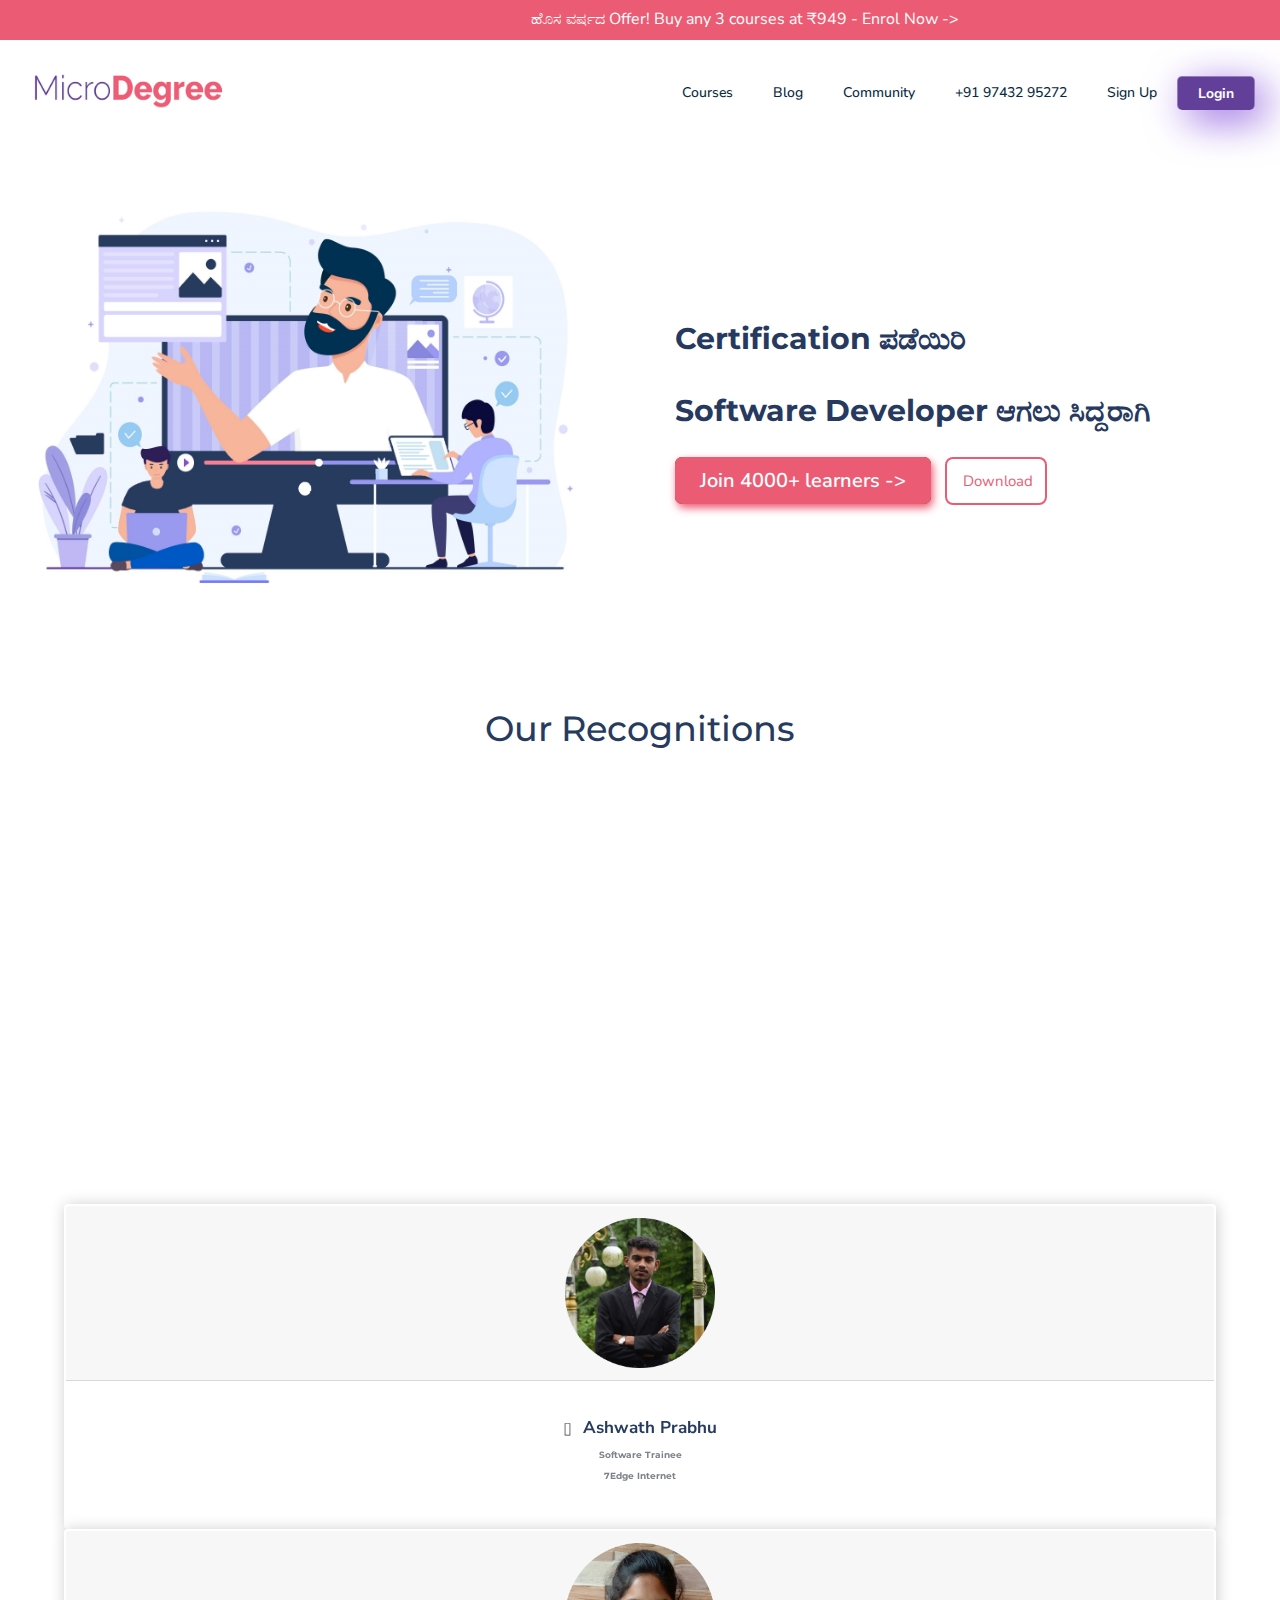
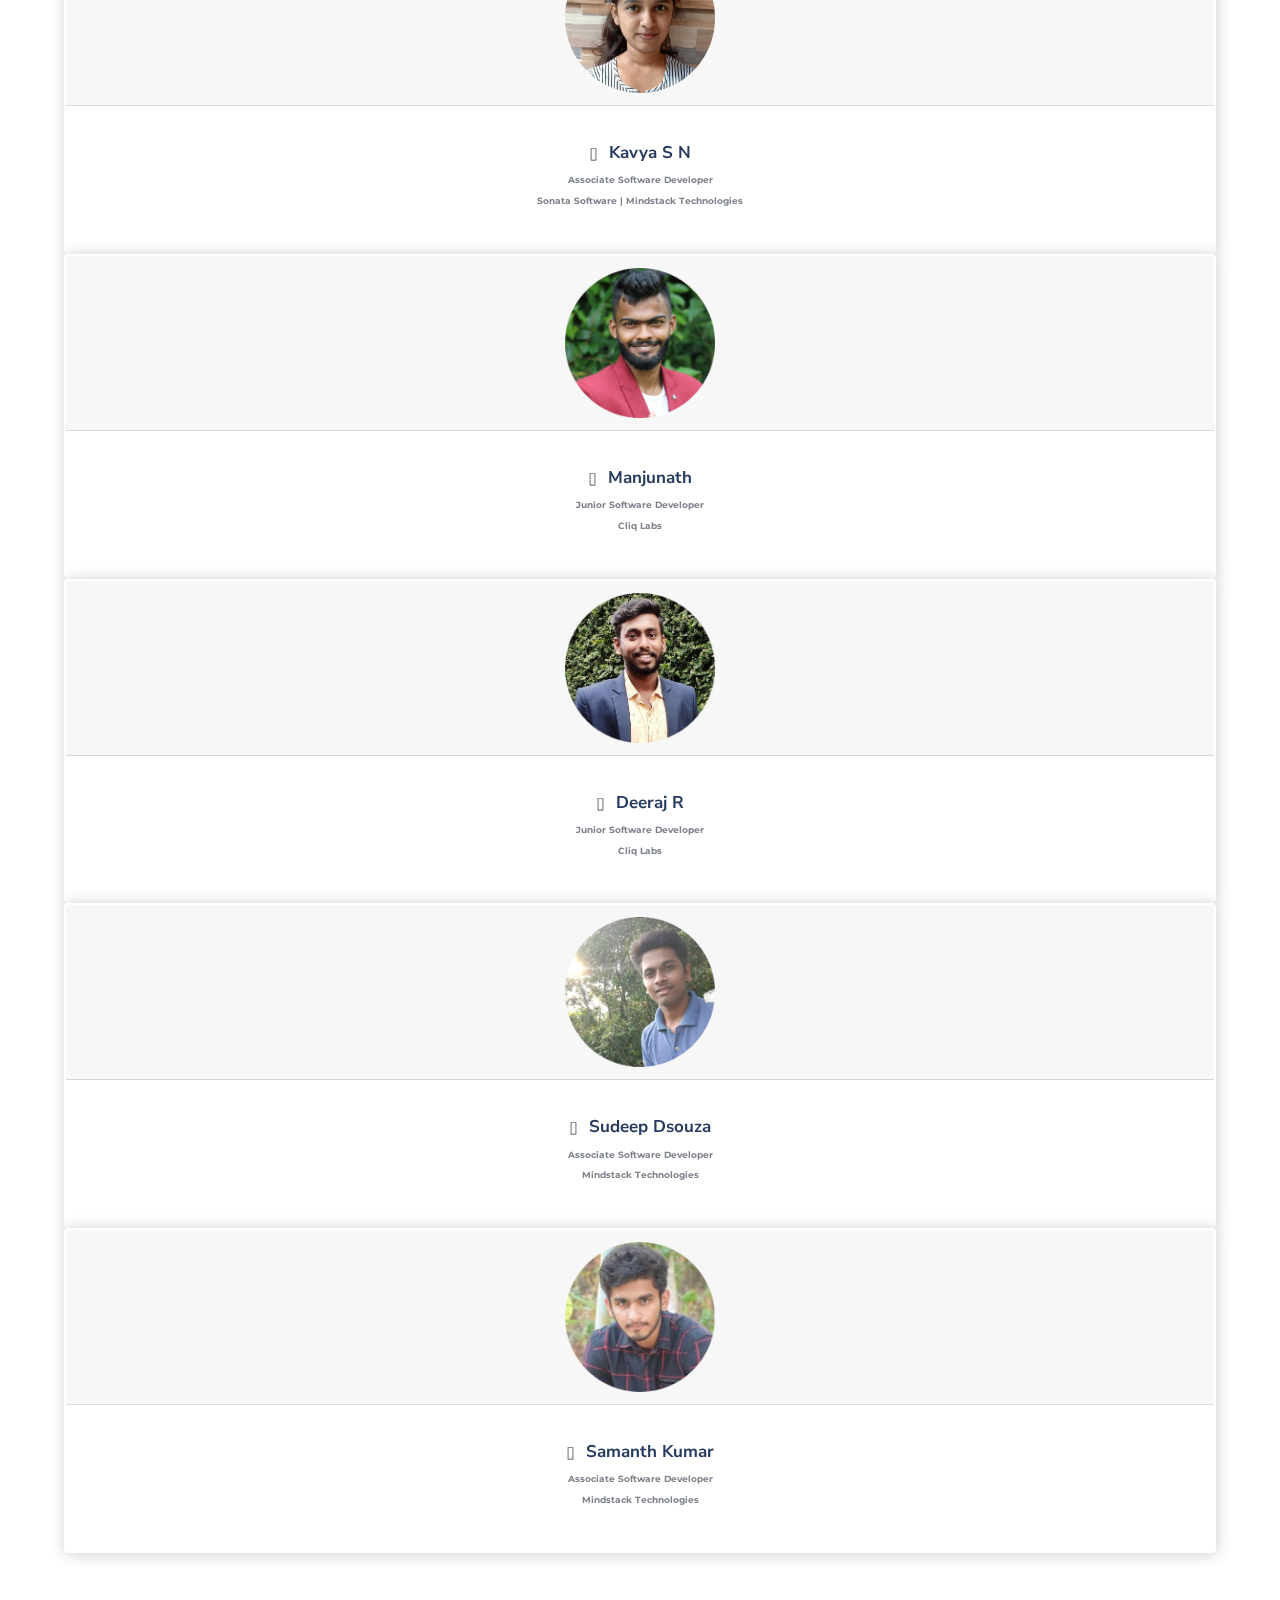
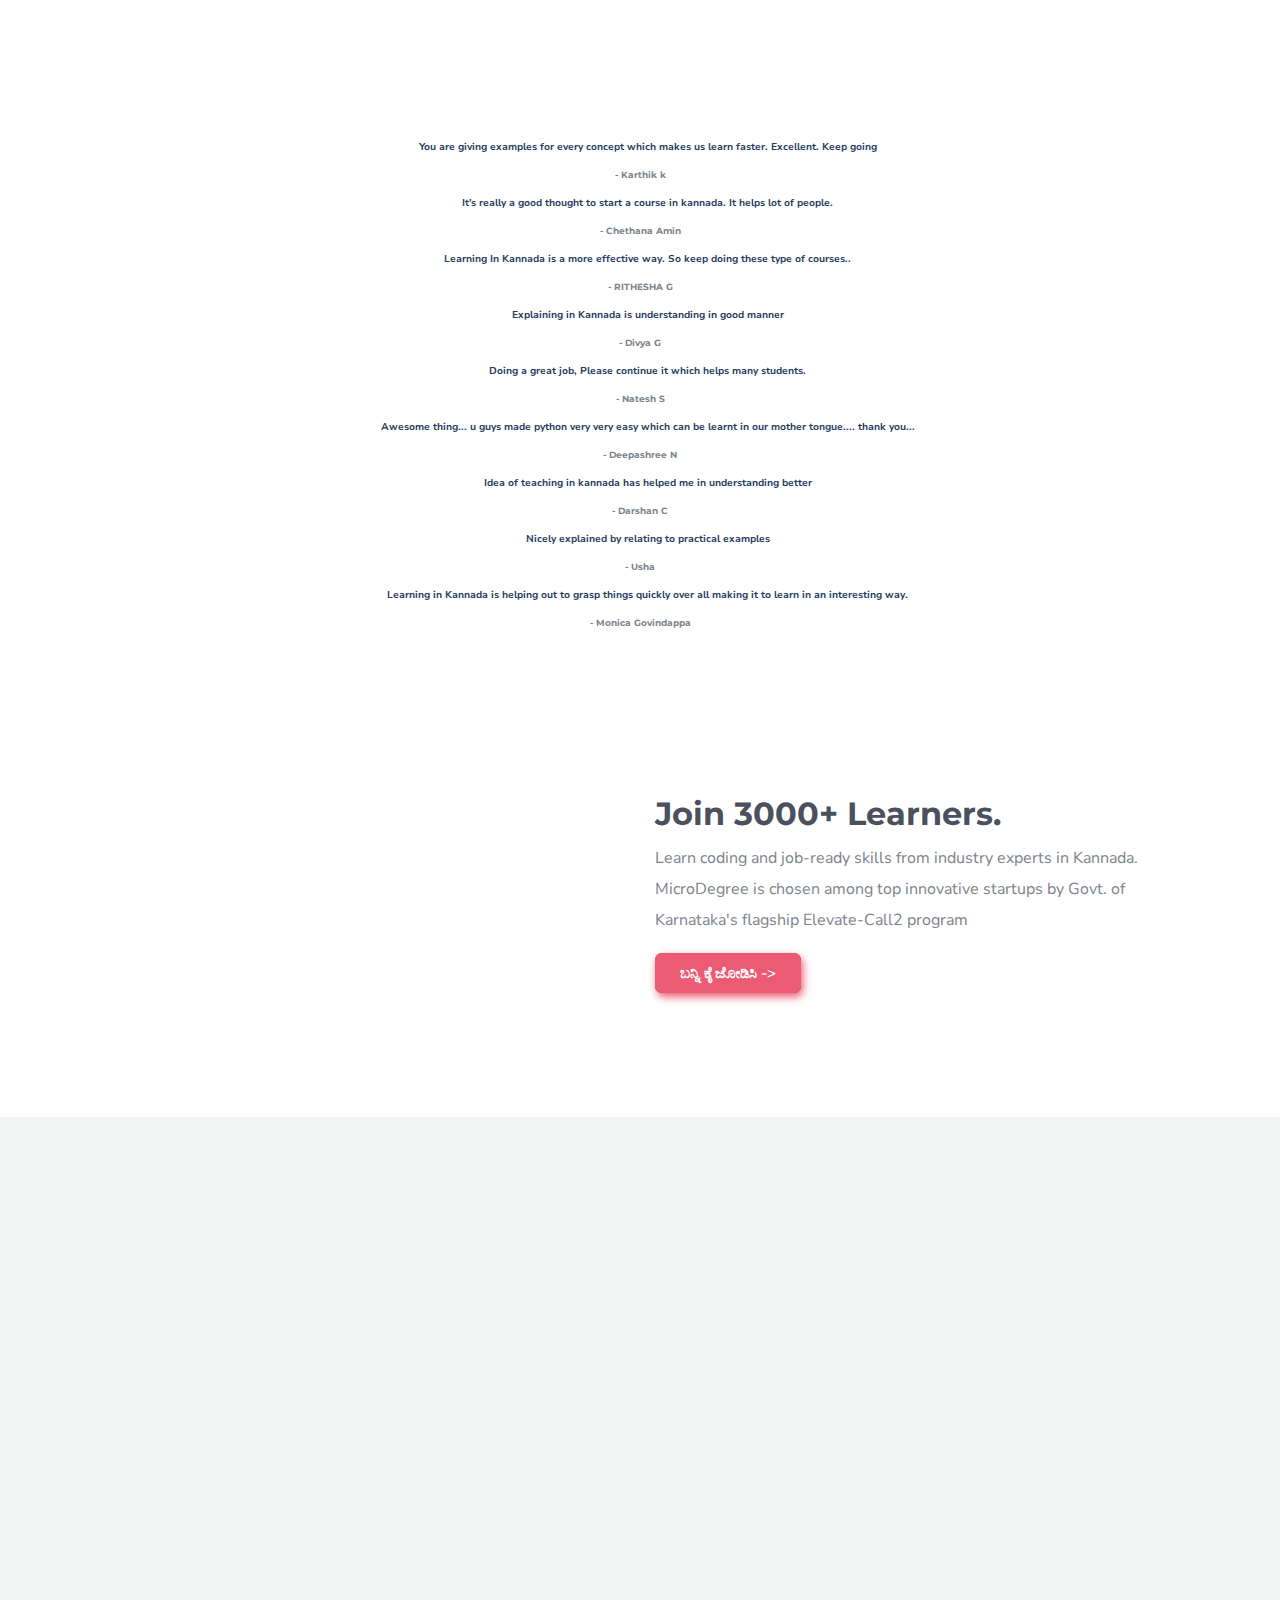
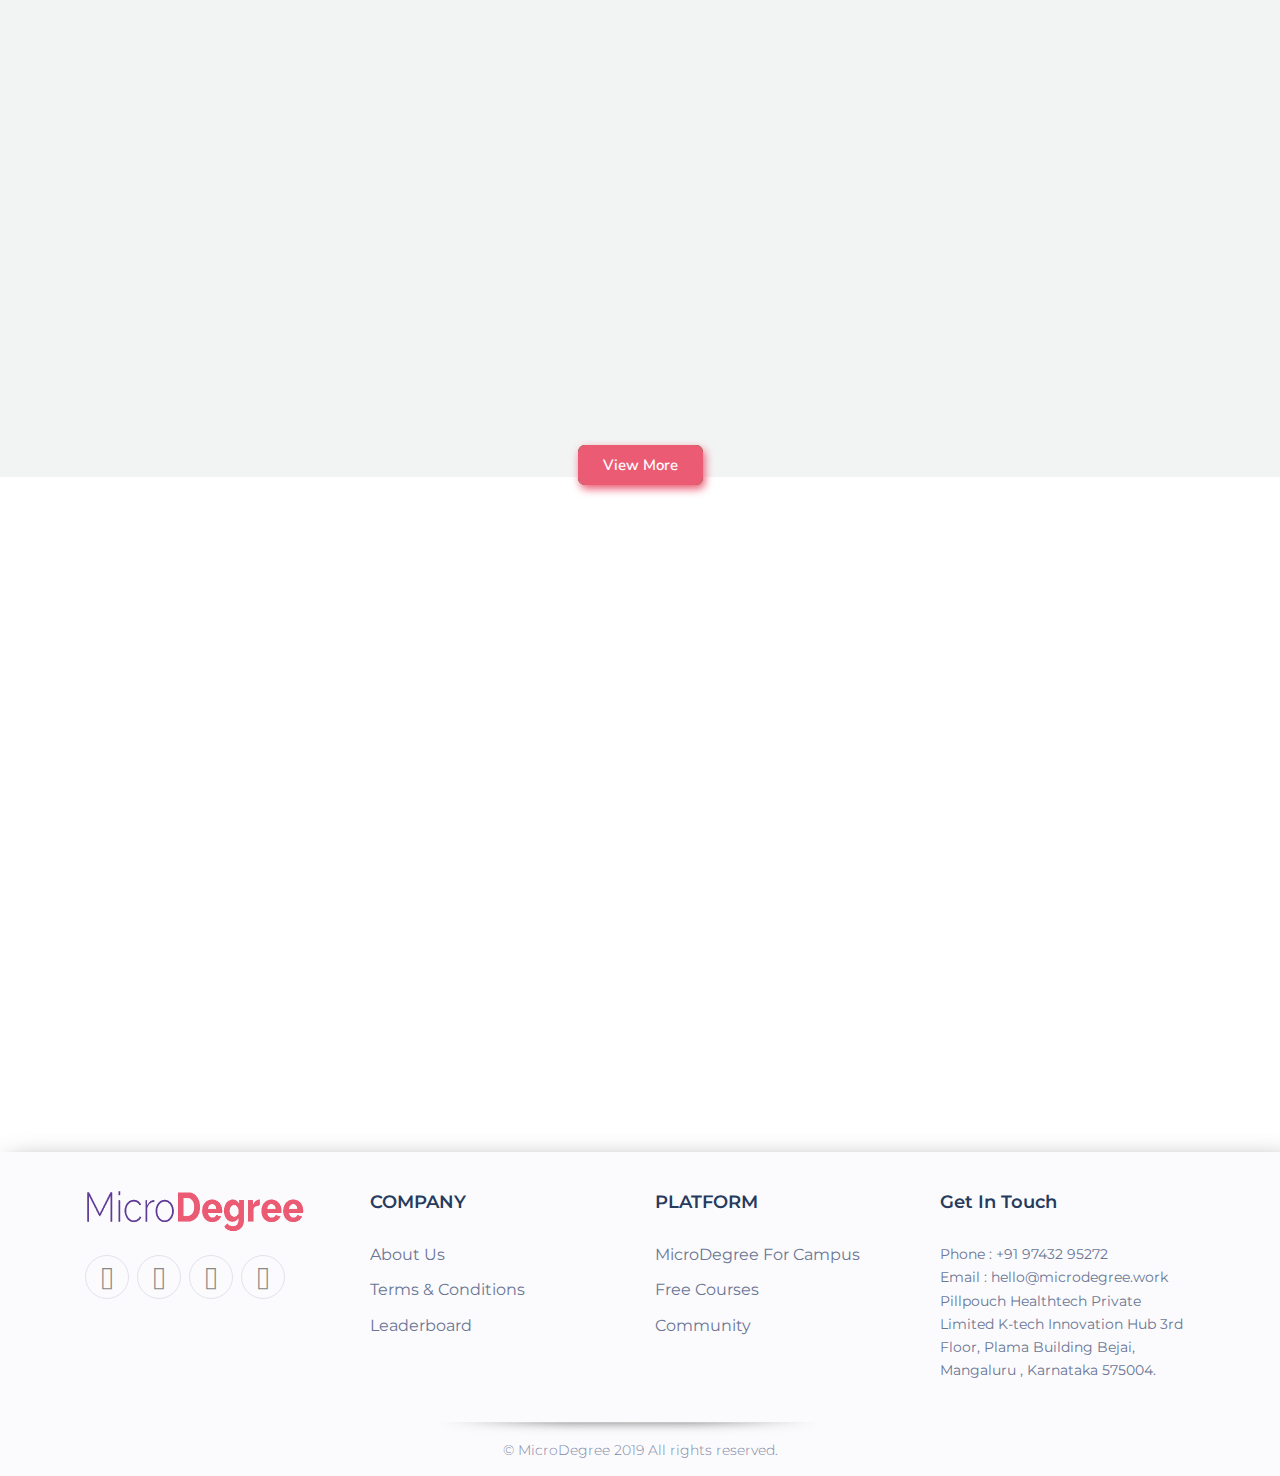
==== commit 9b0b1e8c: "first commit" ====
--- a/index.html
+++ b/index.html
@@ -238,15 +238,23 @@
                                 </br>
                                 </div>
                                
-                                <img src="assets/images/icons/playstore.png" style="height: 70px;"><a href="https://play.google.com/store/apps/details?id=org.microdegree.com.app.exp">&nbsp;Download Microdegree App</a></img>
+                
                                 <div >
                                    
     
                                      
                                 </br>
+                                
                                     <div class="interior">
                                         <a class="btn-custom btn-font " href="https://courses.microdegree.work/pages/courses" style="font-family:Nunito Sans ;background-color: rgb(14, 83, 1);">Join 4000+ learners -></a>
-                                      </div>
+                                     
+                                    </div>
+                                    <div style="margin-top: -25px;margin-left: 270px;">
+                                   
+                                        <a class="mainbutton buttonmain" href="https://play.google.com/store/apps/details?id=org.microdegree.com.app.exp"><i class="fab fa-google-play"></i>&nbsp;Download</a>
+                                    </div>
+                                    
+
                                     </div>
                                    
                                 </div>
@@ -278,14 +286,22 @@
                               
                             </div>
                          
-                            <img src="assets/images/icons/playstore.png" style="height: 30px;"><a href="https://play.google.com/store/apps/details?id=org.microdegree.com.app.exp">&nbsp;Download Microdegree App</a></img>
+                        
                             <div >
-                              <br>
+                         
 
                                 <!-- <p class="section-title"  style="margin-top: -30px;color:#9AAFBF ;font-weight: bold;font-size: 15px;font-family:Montserrat ;"> Explore the Power of Job-ready Skills in Kannada</p>                                  -->
                                 <div class="interior">
-                                    <a class="btn-custom btn-font " href="https://courses.microdegree.work/pages/courses" style="font-family:Nunito Sans ;background-color: rgb(14, 83, 1);font-size: 15px;">Join 4000+ learners -></a>
-                                  </div>
+                                    <a class="btn-custom btn-font " href="https://courses.microdegree.work/pages/courses" style="font-family:Nunito Sans ;background-color: rgb(14, 83, 1);font-size: 12px;">Join 4000+ learners -></a>
+                                  
+                                    <div style="margin-top: -21px;margin-left: 180px;">
+                                   
+                                        <a class="mainbutton buttonmainmobile" href="https://play.google.com/store/apps/details?id=org.microdegree.com.app.exp"><i class="fab fa-google-play"></i>&nbsp;Download</a>
+                                    </div>
+                                </div>
+                             
+                                  
+                                  
                                 </div>
                                
                             </div>
@@ -384,53 +400,10 @@
                 </div>
                 
             </div>
-            <center><h2>Proudly Associated With</h2></center>
-            <div class="row justify-content-center" >
-                <div class="col-lg-4 col-md-6" >
-                       
-                    <div class="service-item style-two" data-aos="fade-up" data-aos-duration="1500">
-                      
-                        <center>
-                        <div class="services-thumb">
-                            <img  type="image/jpeg" src="assets/images/icons/banglore.png" alt="banglore" style="height: 50px;" ></a>
-                           
-                        </div>
-                    </center>
-                    <center>
-                        <div class="services-content">
-                            <h5 style="font-family: Nunito Sans;">IEEE Bangalore Section</h5>
-
-                        </div>
-                    </center>
-                    </div>
-               
-                </div>
-                <div class="col-lg-4 col-md-6">
-                       
-                    <div class="service-item style-two" data-aos="fade-up" data-aos-duration="1500">
-                      
-                        <center>
-                        <div class="services-thumb">
-                      <img  type="image/jpeg" src="assets/images/icons/Manglaore.png" alt="manglaore" style="height: 70px;" ></a>
-                           
-                        </div>
-                    </center>
-                    <center>
-                        <div class="services-content">
-                            <h5 style="font-family: Nunito Sans;">IEEE Mangalore Sub Section</h5>
-
-                        </div>
-                    </center>
-                    </div>
-               
-                </div>
-            
-            </div>
+      
         </div>
     </div>
-
-
-
+    
     
 <div class="mobileHide">
     <div class="wrapper">
@@ -761,9 +734,596 @@
                 </div>
 
 
+<div class="mobileHide">
+    <br><br><br><br>
+    <div class="wrapper">
+        <div class="row justify-content-between">
+            <div class="col-lg-12">
+                <div class="section-header style-seven text-center" data-aos="fade-zoom-in"
+                     data-aos-duration="1000">
+                    <h3 class="section-title" style="margin-top: -20px;color: #263b5e;">Learners Review</h3>
+                </div>
+            </div>
+        </div>
+          <div class="carousel">
+          
+              <div>
+                <div class="">
+                
+                  <div class="">
+                    <div class="">
+                      
+                      <div class="">
+                        <div ><center> 
+                            <div>
+                                <a href="">&nbsp;&nbsp;&nbsp;<span style="font-family: Nunito Sans;font-weight:bold;font-size: 10px;color: #263b5e;" class="text-center">
+                                    You are giving examples for every concept which makes us learn faster. Excellent. Keep going </span></a>
+                            </br>
+                            <h5 style="font-family: Nunito Sans;color: #7e838b;font-weight: bold;font-family: Montserrat;font-size: 9px;">
+                              - Karthik k</h5>
+                          </div>
+                            </center>  </div>
+                      </div>
+                    </div>
+                  </div>
+                </div>
+              </div>
+
+            <div>
+              <div class="">
+               
+                  <div class="">
+                    <div class="">
+                    
+                      <div class="">
+                        <div ><center> 
+                            <div>
+                                <a href="">&nbsp;&nbsp;&nbsp;<span style="font-family: Nunito Sans;font-weight:bold;font-size: 10px;color: #263b5e;">
+                                    It's really a good thought to start a course in kannada. It helps lot of people. </span></a>
+                            </br>
+                            <h5 style="font-family: Nunito Sans;color: #7e838b;font-weight: bold;font-family: Montserrat;font-size: 9px;">
+                              - Chethana Amin</h5>
+                          </div>
+                            </center>  </div>
+                      </div>
+                    </div>
+                  </div>
+              </div>  
+            </div>
+        
+            <div>
+              <div class="">
+             
+                <div class="">
+                  <div class="">
+                  
+                    <div class="">
+                        <div ><center> 
+                            <div>
+                                <a href="">&nbsp;&nbsp;&nbsp;<span style="font-family: Nunito Sans;font-weight:bold;font-size: 10px;color: #263b5e;">
+                                    Learning In Kannada is a more effective way. So keep doing these type of courses..  </span></a>
+                            </br>
+                            <h5 style="font-family: Nunito Sans;color: #7e838b;font-weight: bold;font-family: Montserrat;font-size: 9px;">
+                              - RITHESHA G</h5>
+                          </div>
+                            </center>  </div>
+                    </div>
+                  </div>
+                </div>
+              
+              </div>
+            </div>    
+
+            <div>
+                <div class="">
+               
+                  <div class="">
+                    <div class="">
+                    
+                      <div class="">
+                          <div ><center> 
+                              <div>
+                                  <a href="">&nbsp;&nbsp;&nbsp;<span style="font-family: Nunito Sans;font-weight:bold;font-size: 10px;color: #263b5e;">
+                                    Explaining in Kannada is understanding in good manner </span></a>
+                              </br>
+                              <h5 style="font-family: Nunito Sans;color: #7e838b;font-weight: bold;font-family: Montserrat;font-size: 9px;">
+                                - Divya G</h5>
+                            </div>
+                              </center>  </div>
+                      </div>
+                    </div>
+                  </div>
+                
+                </div>
+              </div>  
+
+              <div>
+                <div class="">
+               
+                  <div class="">
+                    <div class="">
+                    
+                      <div class="">
+                          <div ><center> 
+                              <div>
+                                  <a href="">&nbsp;&nbsp;&nbsp;<span style="font-family: Nunito Sans;font-weight:bold;font-size: 10px;color: #263b5e;">
+                                    Doing a great job, Please continue it which helps many students. </span></a>
+                              </br>
+                              <h5 style="font-family: Nunito Sans;color: #7e838b;font-weight: bold;font-family: Montserrat;font-size: 9px;">
+                                - Natesh S</h5>
+                            </div>
+                              </center>  </div>
+                      </div>
+                    </div>
+                  </div>
+                
+                </div>
+              </div>  
+
+              <div>
+                <div class="">
+               
+                  <div class="">
+                    <div class="">
+                    
+                      <div class="">
+                          <div ><center> 
+                              <div>
+                                  <a href="">&nbsp;&nbsp;&nbsp;<span style="font-family: Nunito Sans;font-weight:bold;font-size: 10px;color: #263b5e;">
+                                    Awesome thing... u guys made python very very easy which can be learnt in our mother tongue.... thank you... </span></a>
+                              </br>
+                              <h5 style="font-family: Nunito Sans;color: #7e838b;font-weight: bold;font-family: Montserrat;font-size: 9px;">
+                                - Deepashree N</h5>
+                            </div>
+                              </center>  </div>
+                      </div>
+                    </div>
+                  </div>
+                
+                </div>
+              </div>  
+              
+
+              <div>
+                <div class="">
+               
+                  <div class="">
+                    <div class="">
+                    
+                      <div class="">
+                          <div ><center> 
+                              <div>
+                                  <a href="">&nbsp;&nbsp;&nbsp;<span style="font-family: Nunito Sans;font-weight:bold;font-size: 10px;color: #263b5e;">
+                                    Idea of teaching in kannada has helped me in understanding better </span></a>
+                              </br>
+                              <h5 style="font-family: Nunito Sans;color: #7e838b;font-weight: bold;font-family: Montserrat;font-size: 9px;">
+                                - Darshan C</h5>
+                            </div>
+                              </center>  </div>
+                      </div>
+                    </div>
+                  </div>
+                
+                </div>
+              </div>  
+
+
+              <div>
+                <div class="">
+               
+                  <div class="">
+                    <div class="">
+                    
+                      <div class="">
+                          <div ><center> 
+                              <div>
+                                  <a href="">&nbsp;&nbsp;&nbsp;<span style="font-family: Nunito Sans;font-weight:bold;font-size: 10px;color: #263b5e;">
+                                    Nicely explained by relating to practical examples  </span></a>
+                              </br>
+                              <h5 style="font-family: Nunito Sans;color: #7e838b;font-weight: bold;font-family: Montserrat;font-size: 9px;">
+                                - Usha</h5>
+                            </div>
+                              </center>  </div>
+                      </div>
+                    </div>
+                  </div>
+                
+                </div>
+              </div>  
+
+              <div>
+                <div class="">
+               
+                  <div class="">
+                    <div class="">
+                    
+                      <div class="">
+                          <div ><center> 
+                              <div>
+                                  <a href="">&nbsp;&nbsp;&nbsp;<span style="font-family: Nunito Sans;font-weight:bold;font-size: 10px;color: #263b5e;">
+                                    Learning in Kannada is helping out to grasp things quickly over all making it to learn in an interesting way. </span></a>
+                              </br>
+                              <h5 style="font-family: Nunito Sans;color: #7e838b;font-weight: bold;font-family: Montserrat;font-size: 9px;">
+                                - Monica Govindappa</h5>
+                            </div>
+                              </center>  </div>
+                      </div>
+                    </div>
+                  </div>
+                
+                </div>
+              </div>  
+
+
+                  
+            <!-- <div>
+                <div class="card">
+                
+                    <div class="card-body">
+                      <div class="card-content">
+                     
+                        <div class="card-text">
+                            <div ><center> 
+                                <div>
+                                    <a href="">&nbsp;&nbsp;&nbsp;<span style="font-family: Nunito Sans;font-weight:bold;font-size: 6px;color: #263b5e;">Thank you so much for this course. The concepts explained by the trainer was really good and clear. As it was in kannada it helped me in understanding the concept better.</span></a>
+                                </br>
+                                <h5 style="font-family: Nunito Sans;color: #7e838b;font-weight: bold;font-family: Montserrat;font-size: 9px;">
+                                  - Akshata Kothari</h5>
+                              </div>
+                                </center>  </div>
+                        </div>
+                      </div>
+                    </div>
+                  
+                </div>
+              </div>
+              <div>
+                  <div class="card">
+                   
+                    <div class="card-body">
+                      <div class="card-content">
+                        
+                        <div class="card-text">
+                          <div ><center> 
+                              <div>
+                                  <a href="">&nbsp;&nbsp;&nbsp;<span style="font-family: Nunito Sans;font-weight:bold;font-size: 6px;color: #263b5e;">
+                                      All the courses are superb.. Especially Javascript course.. The tutor also teaches very good.. They respond to the queries quickly and are more supportive e.. They are sharing knowledge not behind money.. Because they teach as well as provide certificate for free I Javascript course.. Keep it up Microegree.
+                                  </span></a>
+                              </br>
+                              <h5 style="font-family: Nunito Sans;color: #7e838b;font-weight: bold;font-family: Montserrat;font-size: 9px;">
+                                - Sumedh Mallya</h5>
+                            </div>
+                              </center>  </div>
+                        </div>
+                      </div>
+                    </div>
+                  </div>
+                </div> 
+  
+                <div>
+                  <div class="card">
+                   
+                    <div class="card-body">
+                      <div class="card-content">
+                        
+                        <div class="card-text">
+                          <div ><center> 
+                              <div>
+                                  <a href="">&nbsp;&nbsp;&nbsp;<span style="font-family: Nunito Sans;font-weight:bold;font-size: 6px;color: #263b5e;">
+                                      Java script course is really good course,I learnt lot about Java script from beginner level to intermediate level .This couse was really helped me a lot to learn new language in web development .The instructor was really good and his explaination style,voice (audio)and video clarity were crystal clear❤️.easily we can understand. In this course I learnt not only basics, it includes better parctical examples/around 3- 4 projects. And I will recommend you to take this course and it will help you to become a good developer. 🤝thank you microdegree for this great course🤝
+                                     </span></a>
+                              </br>
+                              <h5 style="font-family: Nunito Sans;color: #7e838b;font-weight: bold;font-family: Montserrat;font-size: 9px;">
+                                - Pushparaj Battemaru</h5>
+                            </div>
+                              </center>  </div>
+                        </div>
+                      </div>
+                    </div>
+                  </div>
+                </div> -->
+  
+          </div>
+          </div>
+        </div>
+
+            
+       
+<div class="mobileShow">
+    <br><br><br><br>
+    <div class="wrapper">
+        <div class="row justify-content-between">
+            <div class="col-lg-12">
+                <div class="section-header style-seven text-center" data-aos="fade-zoom-in"
+                     data-aos-duration="1000">
+                    <h3 class="section-title" style="margin-top: -20px;color: #263b5e;">Learners Review</h3>
+                </div>
+            </div>
+        </div>
+          <div class="carousel">
+            <div>
+                <div class="">
+                
+                  <div class="">
+                    <div class="">
+                      
+                      <div class="">
+                        <div ><center> 
+                            <div>
+                                <a href="" >&nbsp;&nbsp;&nbsp;<span style="font-family: Nunito Sans;font-weight:bold;font-size: 10px;color: #263b5e;" class="text-center">
+                                    You are giving examples for every concept which makes us learn faster. Excellent. Keep going </span></a>
+                            </br>
+                            <h5 style="font-family: Nunito Sans;color: #7e838b;font-weight: bold;font-family: Montserrat;font-size: 9px;">
+                              - Karthik k</h5>
+                          </div>
+                            </center>  </div>
+                      </div>
+                    </div>
+                  </div>
+                </div>
+              </div>
+
+            <div>
+              <div class="">
+               
+                  <div class="">
+                    <div class="">
+                    
+                      <div class="">
+                        <div ><center> 
+                            <div>
+                                <a href="">&nbsp;&nbsp;&nbsp;<span style="font-family: Nunito Sans;font-weight:bold;font-size: 10px;color: #263b5e;">
+                                    It's really a good thought to start a course in kannada. It helps lot of people. </span></a>
+                            </br>
+                            <h5 style="font-family: Nunito Sans;color: #7e838b;font-weight: bold;font-family: Montserrat;font-size: 9px;">
+                              - Chethana Amin</h5>
+                          </div>
+                            </center>  </div>
+                      </div>
+                    </div>
+                  </div>
+              </div>  
+            </div>
+        
+            <div>
+              <div class="">
+             
+                <div class="">
+                  <div class="">
+                  
+                    <div class="">
+                        <div ><center> 
+                            <div>
+                                <a href="">&nbsp;&nbsp;&nbsp;<span style="font-family: Nunito Sans;font-weight:bold;font-size: 10px;color: #263b5e;">
+                                    Learning In Kannada is a more effective way. So keep doing these type of courses..  </span></a>
+                            </br>
+                            <h5 style="font-family: Nunito Sans;color: #7e838b;font-weight: bold;font-family: Montserrat;font-size: 9px;">
+                              - RITHESHA G</h5>
+                          </div>
+                            </center>  </div>
+                    </div>
+                  </div>
+                </div>
+              
+              </div>
+            </div>    
+
+            <div>
+                <div class="">
+               
+                  <div class="">
+                    <div class="">
+                    
+                      <div class="">
+                          <div ><center> 
+                              <div>
+                                  <a href="">&nbsp;&nbsp;&nbsp;<span style="font-family: Nunito Sans;font-weight:bold;font-size: 10px;color: #263b5e;">
+                                    Explaining in Kannada is understanding in good manner </span></a>
+                              </br>
+                              <h5 style="font-family: Nunito Sans;color: #7e838b;font-weight: bold;font-family: Montserrat;font-size: 9px;">
+                                - Divya G</h5>
+                            </div>
+                              </center>  </div>
+                      </div>
+                    </div>
+                  </div>
+                
+                </div>
+              </div>  
+
+              <div>
+                <div class="">
+               
+                  <div class="">
+                    <div class="">
+                    
+                      <div class="">
+                          <div ><center> 
+                              <div>
+                                  <a href="">&nbsp;&nbsp;&nbsp;<span style="font-family: Nunito Sans;font-weight:bold;font-size: 10px;color: #263b5e;">
+                                    Doing a great job, Please continue it which helps many students. </span></a>
+                              </br>
+                              <h5 style="font-family: Nunito Sans;color: #7e838b;font-weight: bold;font-family: Montserrat;font-size: 9px;">
+                                - Natesh S</h5>
+                            </div>
+                              </center>  </div>
+                      </div>
+                    </div>
+                  </div>
+                
+                </div>
+              </div>  
+
+              <div>
+                <div class="">
+               
+                  <div class="">
+                    <div class="">
+                    
+                      <div class="">
+                          <div ><center> 
+                              <div>
+                                  <a href="">&nbsp;&nbsp;&nbsp;<span style="font-family: Nunito Sans;font-weight:bold;font-size: 10px;color: #263b5e;">
+                                    Awesome thing... u guys made python very very easy which can be learnt in our mother tongue.... thank you... </span></a>
+                              </br>
+                              <h5 style="font-family: Nunito Sans;color: #7e838b;font-weight: bold;font-family: Montserrat;font-size: 9px;">
+                                - Deepashree N</h5>
+                            </div>
+                              </center>  </div>
+                      </div>
+                    </div>
+                  </div>
+                
+                </div>
+              </div>  
+              
+
+              <div>
+                <div class="">
+               
+                  <div class="">
+                    <div class="">
+                    
+                      <div class="">
+                          <div ><center> 
+                              <div>
+                                  <a href="">&nbsp;&nbsp;&nbsp;<span style="font-family: Nunito Sans;font-weight:bold;font-size: 10px;color: #263b5e;">
+                                    Idea of teaching in kannada has helped me in understanding better </span></a>
+                              </br>
+                              <h5 style="font-family: Nunito Sans;color: #7e838b;font-weight: bold;font-family: Montserrat;font-size: 9px;">
+                                - Darshan C</h5>
+                            </div>
+                              </center>  </div>
+                      </div>
+                    </div>
+                  </div>
+                
+                </div>
+              </div>  
+
+
+              <div>
+                <div class="">
+               
+                  <div class="">
+                    <div class="">
+                    
+                      <div class="">
+                          <div ><center> 
+                              <div>
+                                  <a href="">&nbsp;&nbsp;&nbsp;<span style="font-family: Nunito Sans;font-weight:bold;font-size: 10px;color: #263b5e;">
+                                    Nicely explained by relating to practical examples  </span></a>
+                              </br>
+                              <h5 style="font-family: Nunito Sans;color: #7e838b;font-weight: bold;font-family: Montserrat;font-size: 9px;">
+                                - Usha</h5>
+                            </div>
+                              </center>  </div>
+                      </div>
+                    </div>
+                  </div>
+                
+                </div>
+              </div>  
+
+              <div>
+                <div class="">
+               
+                  <div class="">
+                    <div class="">
+                    
+                      <div class="">
+                          <div ><center> 
+                              <div>
+                                  <a href="">&nbsp;&nbsp;&nbsp;<span style="font-family: Nunito Sans;font-weight:bold;font-size: 10px;color: #263b5e;">
+                                    Learning in Kannada is helping out to grasp things quickly over all making it to learn in an interesting way. </span></a>
+                              </br>
+                              <h5 style="font-family: Nunito Sans;color: #7e838b;font-weight: bold;font-family: Montserrat;font-size: 9px;">
+                                - Monica Govindappa</h5>
+                            </div>
+                              </center>  </div>
+                      </div>
+                    </div>
+                  </div>
+                
+                </div>
+              </div>   
+
+
+                  
+            <!-- <div>
+                <div class="card">
+                
+                    <div class="card-body">
+                      <div class="card-content">
+                     
+                        <div class="card-text">
+                            <div ><center> 
+                                <div>
+                                    <a href="">&nbsp;&nbsp;&nbsp;<span style="font-family: Nunito Sans;font-weight:bold;font-size: 6px;color: #263b5e;">Thank you so much for this course. The concepts explained by the trainer was really good and clear. As it was in kannada it helped me in understanding the concept better.</span></a>
+                                </br>
+                                <h5 style="font-family: Nunito Sans;color: #7e838b;font-weight: bold;font-family: Montserrat;font-size: 9px;">
+                                  - Akshata Kothari</h5>
+                              </div>
+                                </center>  </div>
+                        </div>
+                      </div>
+                    </div>
+                  
+                </div>
+              </div>
+              <div>
+                  <div class="card">
+                   
+                    <div class="card-body">
+                      <div class="card-content">
+                        
+                        <div class="card-text">
+                          <div ><center> 
+                              <div>
+                                  <a href="">&nbsp;&nbsp;&nbsp;<span style="font-family: Nunito Sans;font-weight:bold;font-size: 6px;color: #263b5e;">
+                                      All the courses are superb.. Especially Javascript course.. The tutor also teaches very good.. They respond to the queries quickly and are more supportive e.. They are sharing knowledge not behind money.. Because they teach as well as provide certificate for free I Javascript course.. Keep it up Microegree.
+                                  </span></a>
+                              </br>
+                              <h5 style="font-family: Nunito Sans;color: #7e838b;font-weight: bold;font-family: Montserrat;font-size: 9px;">
+                                - Sumedh Mallya</h5>
+                            </div>
+                              </center>  </div>
+                        </div>
+                      </div>
+                    </div>
+                  </div>
+                </div> 
+  
+                <div>
+                  <div class="card">
+                   
+                    <div class="card-body">
+                      <div class="card-content">
+                        
+                        <div class="card-text">
+                          <div ><center> 
+                              <div>
+                                  <a href="">&nbsp;&nbsp;&nbsp;<span style="font-family: Nunito Sans;font-weight:bold;font-size: 6px;color: #263b5e;">
+                                      Java script course is really good course,I learnt lot about Java script from beginner level to intermediate level .This couse was really helped me a lot to learn new language in web development .The instructor was really good and his explaination style,voice (audio)and video clarity were crystal clear❤️.easily we can understand. In this course I learnt not only basics, it includes better parctical examples/around 3- 4 projects. And I will recommend you to take this course and it will help you to become a good developer. 🤝thank you microdegree for this great course🤝
+                                     </span></a>
+                              </br>
+                              <h5 style="font-family: Nunito Sans;color: #7e838b;font-weight: bold;font-family: Montserrat;font-size: 9px;">
+                                - Pushparaj Battemaru</h5>
+                            </div>
+                              </center>  </div>
+                        </div>
+                      </div>
+                    </div>
+                  </div>
+                </div> -->
+  
+          </div>
+          </div>
+        </div>
 
 
         <div class="mobileHide">
+            <br><br>
     <div class="container" style="padding: 50px;">
         <div class="row ">
             <div class="col-lg-6">
@@ -784,6 +1344,7 @@
 </div>
 
 <div class="mobileShow">
+    <br><br>
     <div class="container">
         <div class="row ">
             <div class="col-lg-6">
@@ -791,9 +1352,9 @@
         </div>
       
         <div class="col-lg-6">
-                <h2 style="margin-top:30px;font-weight: bold;font-family: Montserrat;"  >Platform ಅನ್ನು ಹೇಗೆ ಬಳಸುವುದು</h2>
-<p>New to MicroDegree?Steps to get MicroDegree Courses.</p>
-<p >ಹೇಗೆ MicroDegree Course ಅನ್ನು ಪಡೆಯಬಹುದು ಎಂದು ಈ  video ಮೂಲಕ, ಹಂತ ಹಂತಗಳಾಗಿ  ವಿಸ್ತರಿಸಿದ್ದೇವೆ .ವೀಕ್ಷಿಸಿ ನಿಮ್ಮ ಮೆಚ್ಚುಗೆಯ courseನ್ನು ನಿಮ್ಮದಾಗಿಸಿ.</p>
+            <h2 style="margin-top:30px;font-weight: bold;font-family: Montserrat;"  >Join 3000+ Learners.</h2>
+            <p>Learn coding and job-ready skills from industry experts in Kannada. MicroDegree is chosen among top innovative startups by Govt. of Karnataka's flagship Elevate-Call2 program</p>
+            
 <div class="interior">
     <a class="btn-custom btn-font " href="https://courses.microdegree.work/pages/courses" style="font-family:Nunito Sans ;background-color: rgb(14, 83, 1);font-size: 15px;">ಬನ್ನಿ ಕೈಜೋಡಿಸಿ -></a>
   </div>
--- a/style.css
+++ b/style.css
@@ -8990,3 +8990,110 @@
   color: #b1b1b1;
 }
 
+
+
+#slider
+{
+	margin: auto;
+	overflow: hidden;
+	padding: 20px;
+	margin-top: 0px;
+	position: relative;
+  width: 1000px;
+  height: 200px;
+}
+
+#slider li
+{
+	float: left;
+	position: relative;
+	width: 600px;
+	display: inline-block;
+	height: 200px;
+}
+
+#slider ul
+{
+	list-style: none;
+	position: absolute;
+	left: 0px;
+	top: 0px;
+	width: 9000px;
+	transition: left .2s linear;
+	-moz-transition: left .2s linear;
+	-o-transition: left .2s linear;
+	-webkit-transition: left .2s linear;
+	margin-left: -25px;
+  font-family: open sans;
+  color: #666;
+}
+
+/*** Content ***/
+
+.slider-container
+{
+  color:#000;
+	margin: 0 auto;
+	padding: 0;
+	width: 550px;
+  min-height: 180px;
+  text-align:center;
+}
+
+.slider-container h2
+{
+ 	color: #fff;
+}
+
+.slider-container  p
+{
+	margin: 10px 25px;
+	font-weight: semi-bold;
+	line-height: 150%;
+}
+
+/*** target hooks ****/
+
+@-webkit-keyframes slide-animation {
+	0% {opacity:0;}
+	2% {opacity:1;}
+	20% {left:0px; opacity:1;}
+	22.5% {opacity:0.6;}
+	25% {left:-600px; opacity:1;}
+	45% {left:-600px; opacity:1;}
+	47.5% {opacity:0.6;}
+	50% {left:-1200px; opacity:1;}
+	70% {left:-1200px; opacity:1;}
+	72.5% {opacity:0.6;}
+	75% {left:-1800px; opacity:1;}
+	95% {opacity:1;}
+	98% {left:-1800px; opacity:0;} 
+	100% {left:0px; opacity:0;}
+}
+
+#slider ul
+{
+	-webkit-animation: slide-animation 20s infinite;
+}
+
+#slider ul:hover
+{
+	-moz-animation-play-state: paused;
+	-webkit-animation-play-state: paused;
+}
+.buttonmain {
+  background-color: white; 
+  color: #EB5C74; 
+  border: 2px solid #EB5C74;
+  padding: 12px;
+  border-radius: 8px;
+  font-size: 15px;
+}
+.buttonmainmobile {
+  background-color: white; 
+  color: #EB5C74; 
+  border: 2px solid #EB5C74;
+  padding: 9px;
+  border-radius: 8px;
+  font-size: 13px;
+}
--- a/style.css
+++ b/style.css
@@ -8990,3 +8990,110 @@
   color: #b1b1b1;
 }
 
+
+
+#slider
+{
+	margin: auto;
+	overflow: hidden;
+	padding: 20px;
+	margin-top: 0px;
+	position: relative;
+  width: 1000px;
+  height: 200px;
+}
+
+#slider li
+{
+	float: left;
+	position: relative;
+	width: 600px;
+	display: inline-block;
+	height: 200px;
+}
+
+#slider ul
+{
+	list-style: none;
+	position: absolute;
+	left: 0px;
+	top: 0px;
+	width: 9000px;
+	transition: left .2s linear;
+	-moz-transition: left .2s linear;
+	-o-transition: left .2s linear;
+	-webkit-transition: left .2s linear;
+	margin-left: -25px;
+  font-family: open sans;
+  color: #666;
+}
+
+/*** Content ***/
+
+.slider-container
+{
+  color:#000;
+	margin: 0 auto;
+	padding: 0;
+	width: 550px;
+  min-height: 180px;
+  text-align:center;
+}
+
+.slider-container h2
+{
+ 	color: #fff;
+}
+
+.slider-container  p
+{
+	margin: 10px 25px;
+	font-weight: semi-bold;
+	line-height: 150%;
+}
+
+/*** target hooks ****/
+
+@-webkit-keyframes slide-animation {
+	0% {opacity:0;}
+	2% {opacity:1;}
+	20% {left:0px; opacity:1;}
+	22.5% {opacity:0.6;}
+	25% {left:-600px; opacity:1;}
+	45% {left:-600px; opacity:1;}
+	47.5% {opacity:0.6;}
+	50% {left:-1200px; opacity:1;}
+	70% {left:-1200px; opacity:1;}
+	72.5% {opacity:0.6;}
+	75% {left:-1800px; opacity:1;}
+	95% {opacity:1;}
+	98% {left:-1800px; opacity:0;} 
+	100% {left:0px; opacity:0;}
+}
+
+#slider ul
+{
+	-webkit-animation: slide-animation 20s infinite;
+}
+
+#slider ul:hover
+{
+	-moz-animation-play-state: paused;
+	-webkit-animation-play-state: paused;
+}
+.buttonmain {
+  background-color: white; 
+  color: #EB5C74; 
+  border: 2px solid #EB5C74;
+  padding: 12px;
+  border-radius: 8px;
+  font-size: 15px;
+}
+.buttonmainmobile {
+  background-color: white; 
+  color: #EB5C74; 
+  border: 2px solid #EB5C74;
+  padding: 9px;
+  border-radius: 8px;
+  font-size: 13px;
+}
--- a/style.css
+++ b/style.css
@@ -8990,3 +8990,110 @@
   color: #b1b1b1;
 }
 
+
+
+#slider
+{
+	margin: auto;
+	overflow: hidden;
+	padding: 20px;
+	margin-top: 0px;
+	position: relative;
+  width: 1000px;
+  height: 200px;
+}
+
+#slider li
+{
+	float: left;
+	position: relative;
+	width: 600px;
+	display: inline-block;
+	height: 200px;
+}
+
+#slider ul
+{
+	list-style: none;
+	position: absolute;
+	left: 0px;
+	top: 0px;
+	width: 9000px;
+	transition: left .2s linear;
+	-moz-transition: left .2s linear;
+	-o-transition: left .2s linear;
+	-webkit-transition: left .2s linear;
+	margin-left: -25px;
+  font-family: open sans;
+  color: #666;
+}
+
+/*** Content ***/
+
+.slider-container
+{
+  color:#000;
+	margin: 0 auto;
+	padding: 0;
+	width: 550px;
+  min-height: 180px;
+  text-align:center;
+}
+
+.slider-container h2
+{
+ 	color: #fff;
+}
+
+.slider-container  p
+{
+	margin: 10px 25px;
+	font-weight: semi-bold;
+	line-height: 150%;
+}
+
+/*** target hooks ****/
+
+@-webkit-keyframes slide-animation {
+	0% {opacity:0;}
+	2% {opacity:1;}
+	20% {left:0px; opacity:1;}
+	22.5% {opacity:0.6;}
+	25% {left:-600px; opacity:1;}
+	45% {left:-600px; opacity:1;}
+	47.5% {opacity:0.6;}
+	50% {left:-1200px; opacity:1;}
+	70% {left:-1200px; opacity:1;}
+	72.5% {opacity:0.6;}
+	75% {left:-1800px; opacity:1;}
+	95% {opacity:1;}
+	98% {left:-1800px; opacity:0;} 
+	100% {left:0px; opacity:0;}
+}
+
+#slider ul
+{
+	-webkit-animation: slide-animation 20s infinite;
+}
+
+#slider ul:hover
+{
+	-moz-animation-play-state: paused;
+	-webkit-animation-play-state: paused;
+}
+.buttonmain {
+  background-color: white; 
+  color: #EB5C74; 
+  border: 2px solid #EB5C74;
+  padding: 12px;
+  border-radius: 8px;
+  font-size: 15px;
+}
+.buttonmainmobile {
+  background-color: white; 
+  color: #EB5C74; 
+  border: 2px solid #EB5C74;
+  padding: 9px;
+  border-radius: 8px;
+  font-size: 13px;
+}
--- a/style.css
+++ b/style.css
@@ -8990,3 +8990,110 @@
   color: #b1b1b1;
 }
 
+
+
+#slider
+{
+	margin: auto;
+	overflow: hidden;
+	padding: 20px;
+	margin-top: 0px;
+	position: relative;
+  width: 1000px;
+  height: 200px;
+}
+
+#slider li
+{
+	float: left;
+	position: relative;
+	width: 600px;
+	display: inline-block;
+	height: 200px;
+}
+
+#slider ul
+{
+	list-style: none;
+	position: absolute;
+	left: 0px;
+	top: 0px;
+	width: 9000px;
+	transition: left .2s linear;
+	-moz-transition: left .2s linear;
+	-o-transition: left .2s linear;
+	-webkit-transition: left .2s linear;
+	margin-left: -25px;
+  font-family: open sans;
+  color: #666;
+}
+
+/*** Content ***/
+
+.slider-container
+{
+  color:#000;
+	margin: 0 auto;
+	padding: 0;
+	width: 550px;
+  min-height: 180px;
+  text-align:center;
+}
+
+.slider-container h2
+{
+ 	color: #fff;
+}
+
+.slider-container  p
+{
+	margin: 10px 25px;
+	font-weight: semi-bold;
+	line-height: 150%;
+}
+
+/*** target hooks ****/
+
+@-webkit-keyframes slide-animation {
+	0% {opacity:0;}
+	2% {opacity:1;}
+	20% {left:0px; opacity:1;}
+	22.5% {opacity:0.6;}
+	25% {left:-600px; opacity:1;}
+	45% {left:-600px; opacity:1;}
+	47.5% {opacity:0.6;}
+	50% {left:-1200px; opacity:1;}
+	70% {left:-1200px; opacity:1;}
+	72.5% {opacity:0.6;}
+	75% {left:-1800px; opacity:1;}
+	95% {opacity:1;}
+	98% {left:-1800px; opacity:0;} 
+	100% {left:0px; opacity:0;}
+}
+
+#slider ul
+{
+	-webkit-animation: slide-animation 20s infinite;
+}
+
+#slider ul:hover
+{
+	-moz-animation-play-state: paused;
+	-webkit-animation-play-state: paused;
+}
+.buttonmain {
+  background-color: white; 
+  color: #EB5C74; 
+  border: 2px solid #EB5C74;
+  padding: 12px;
+  border-radius: 8px;
+  font-size: 15px;
+}
+.buttonmainmobile {
+  background-color: white; 
+  color: #EB5C74; 
+  border: 2px solid #EB5C74;
+  padding: 9px;
+  border-radius: 8px;
+  font-size: 13px;
+}
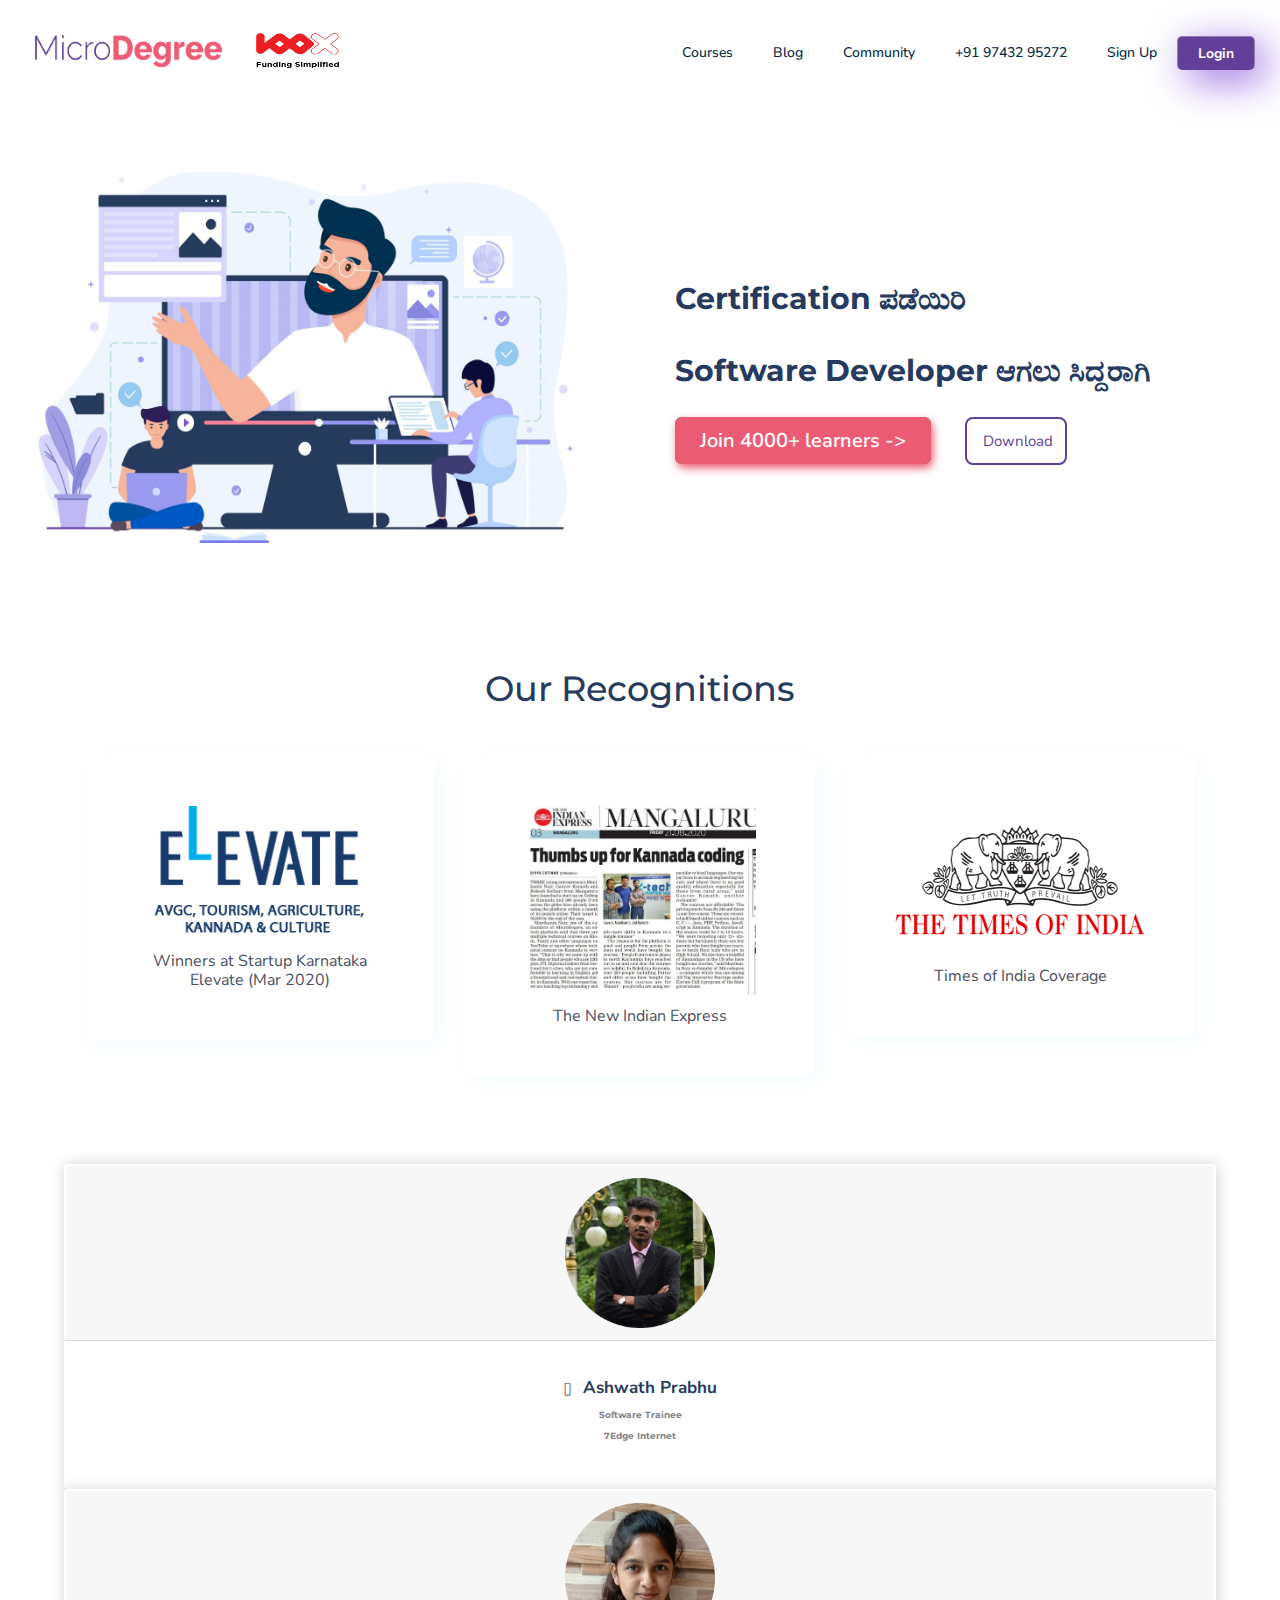
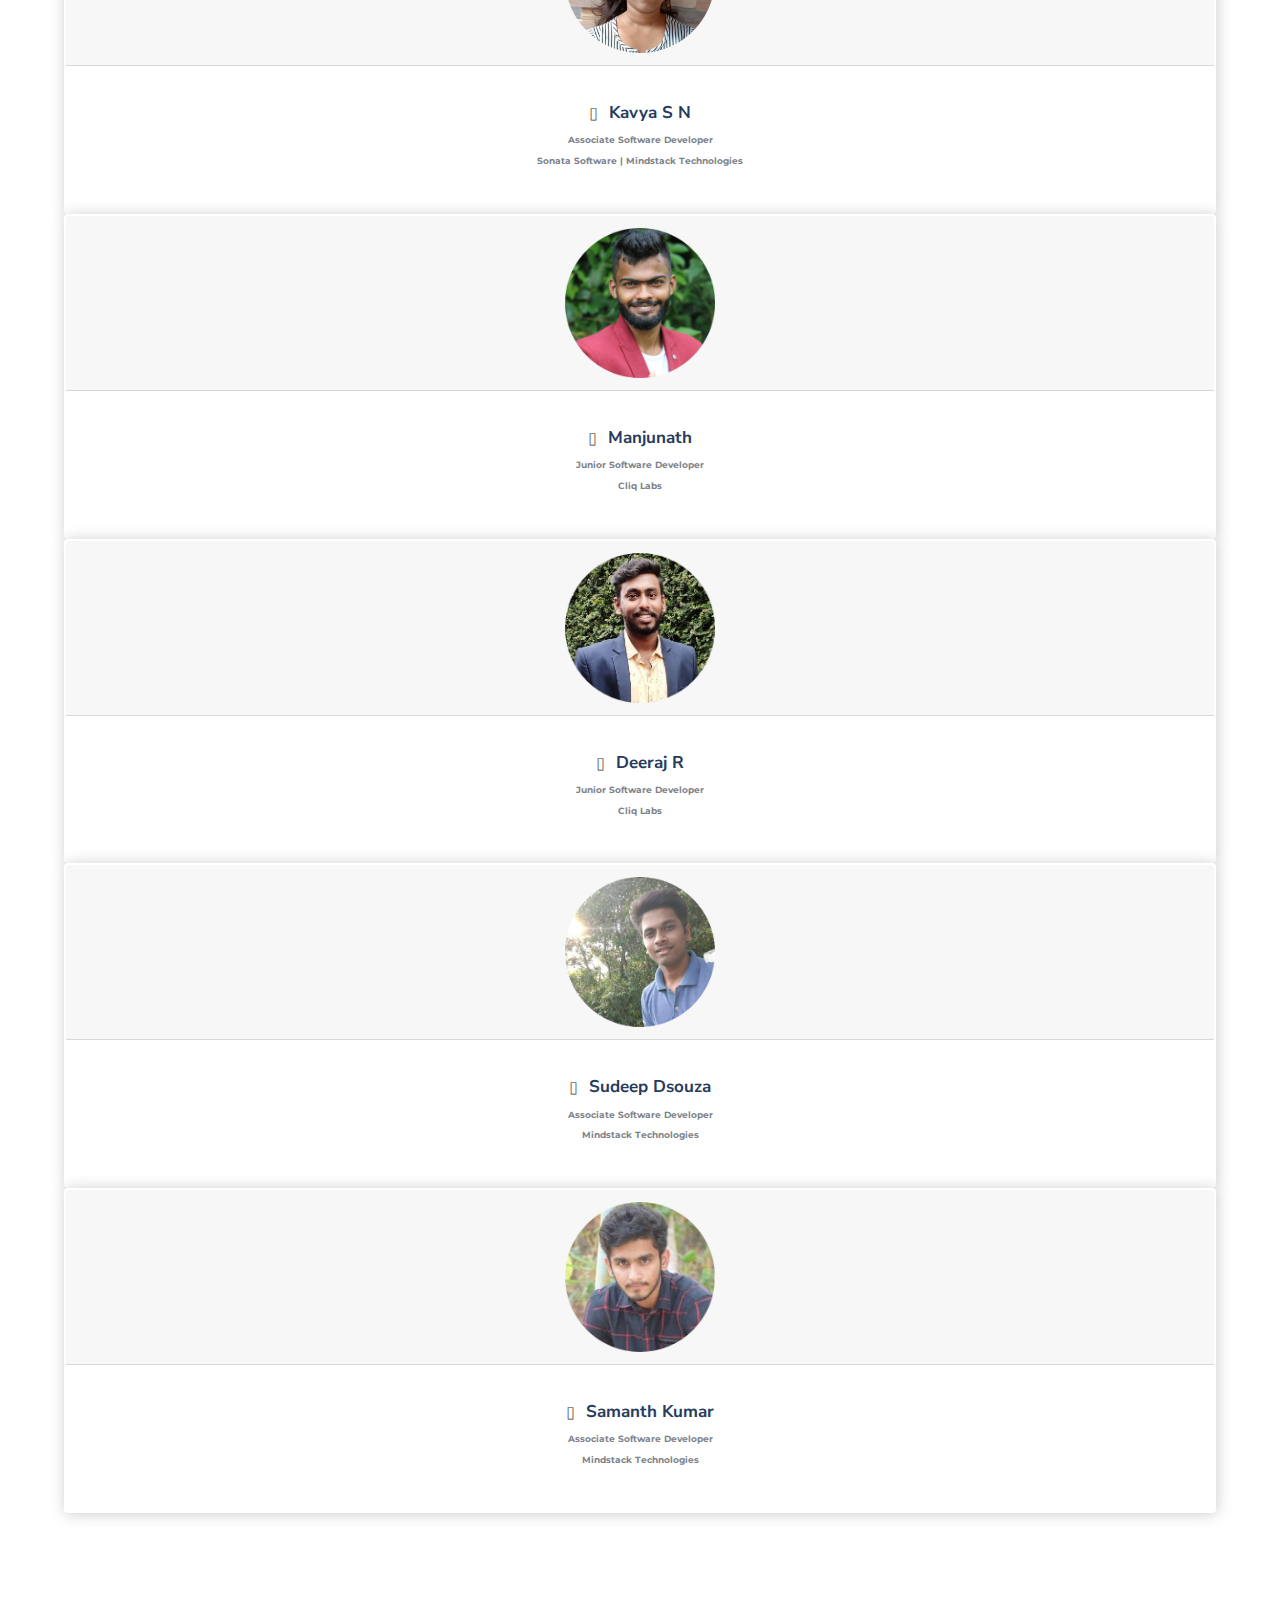
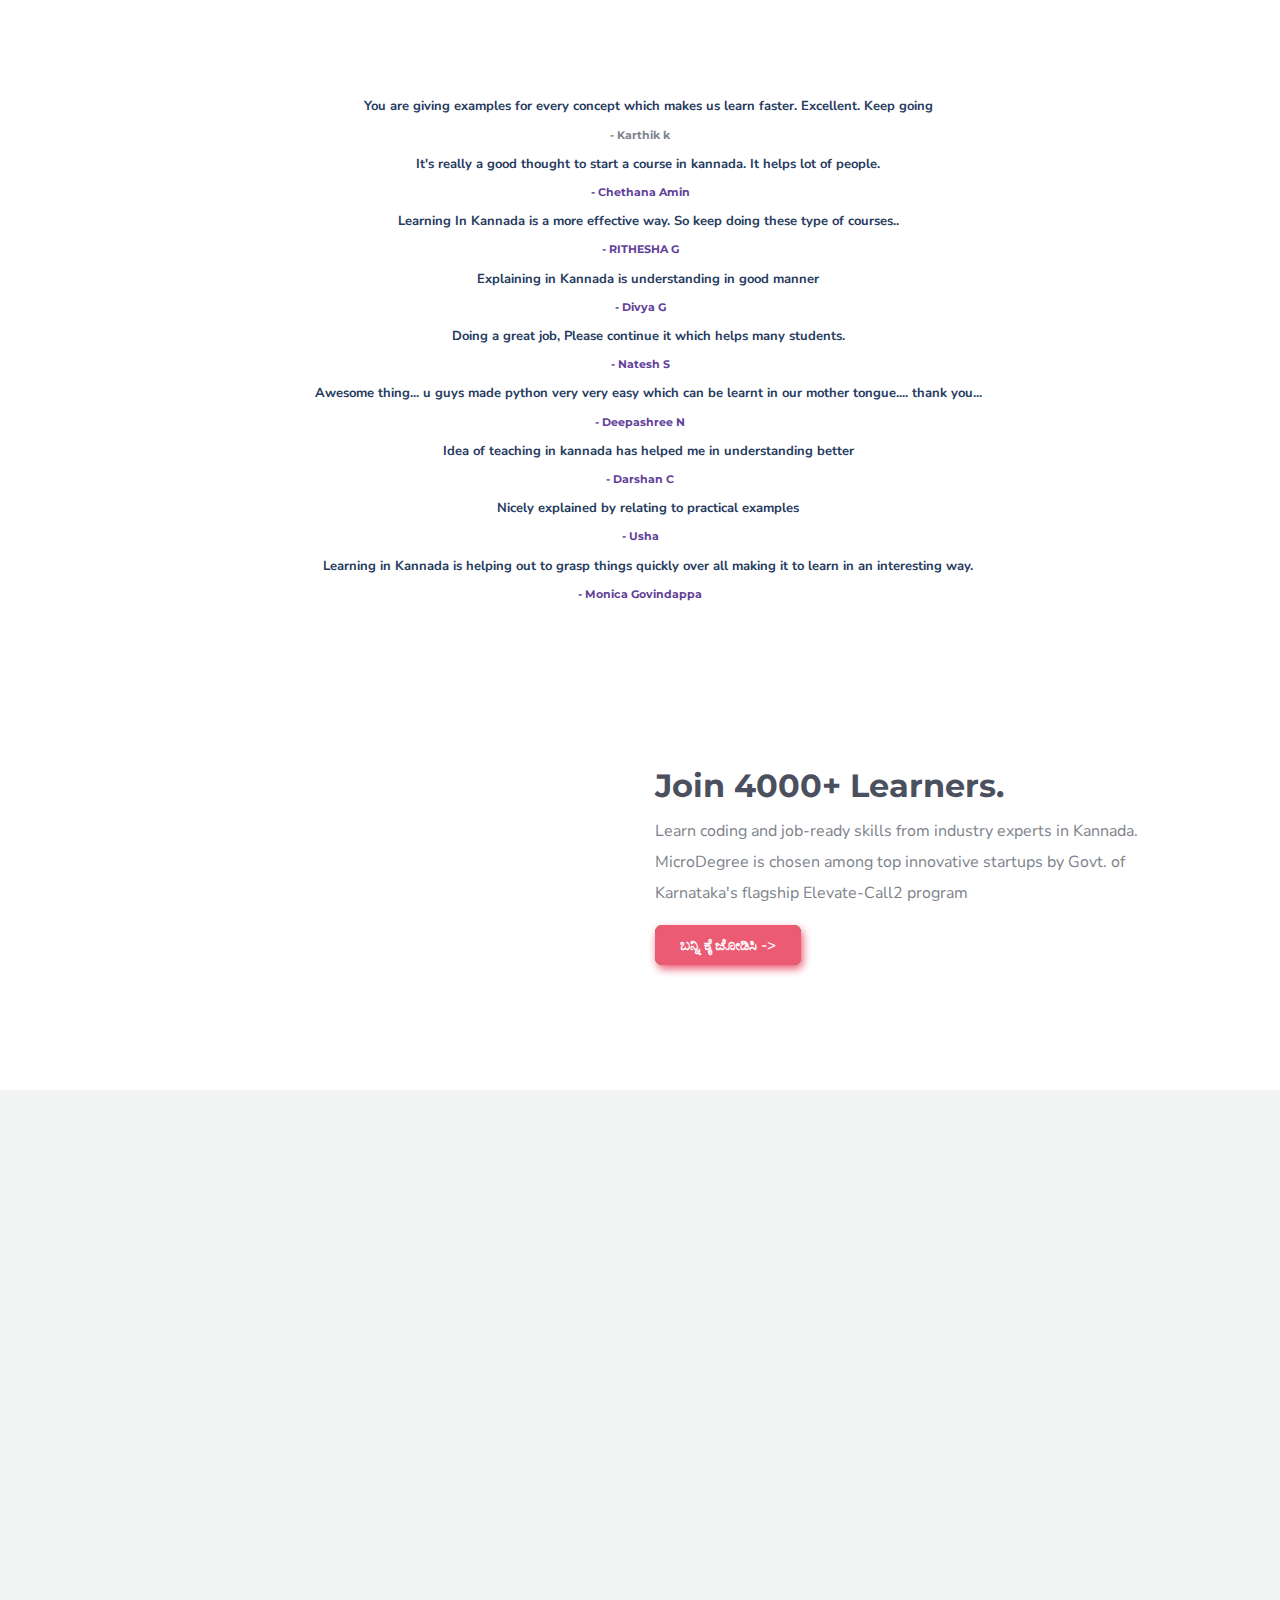
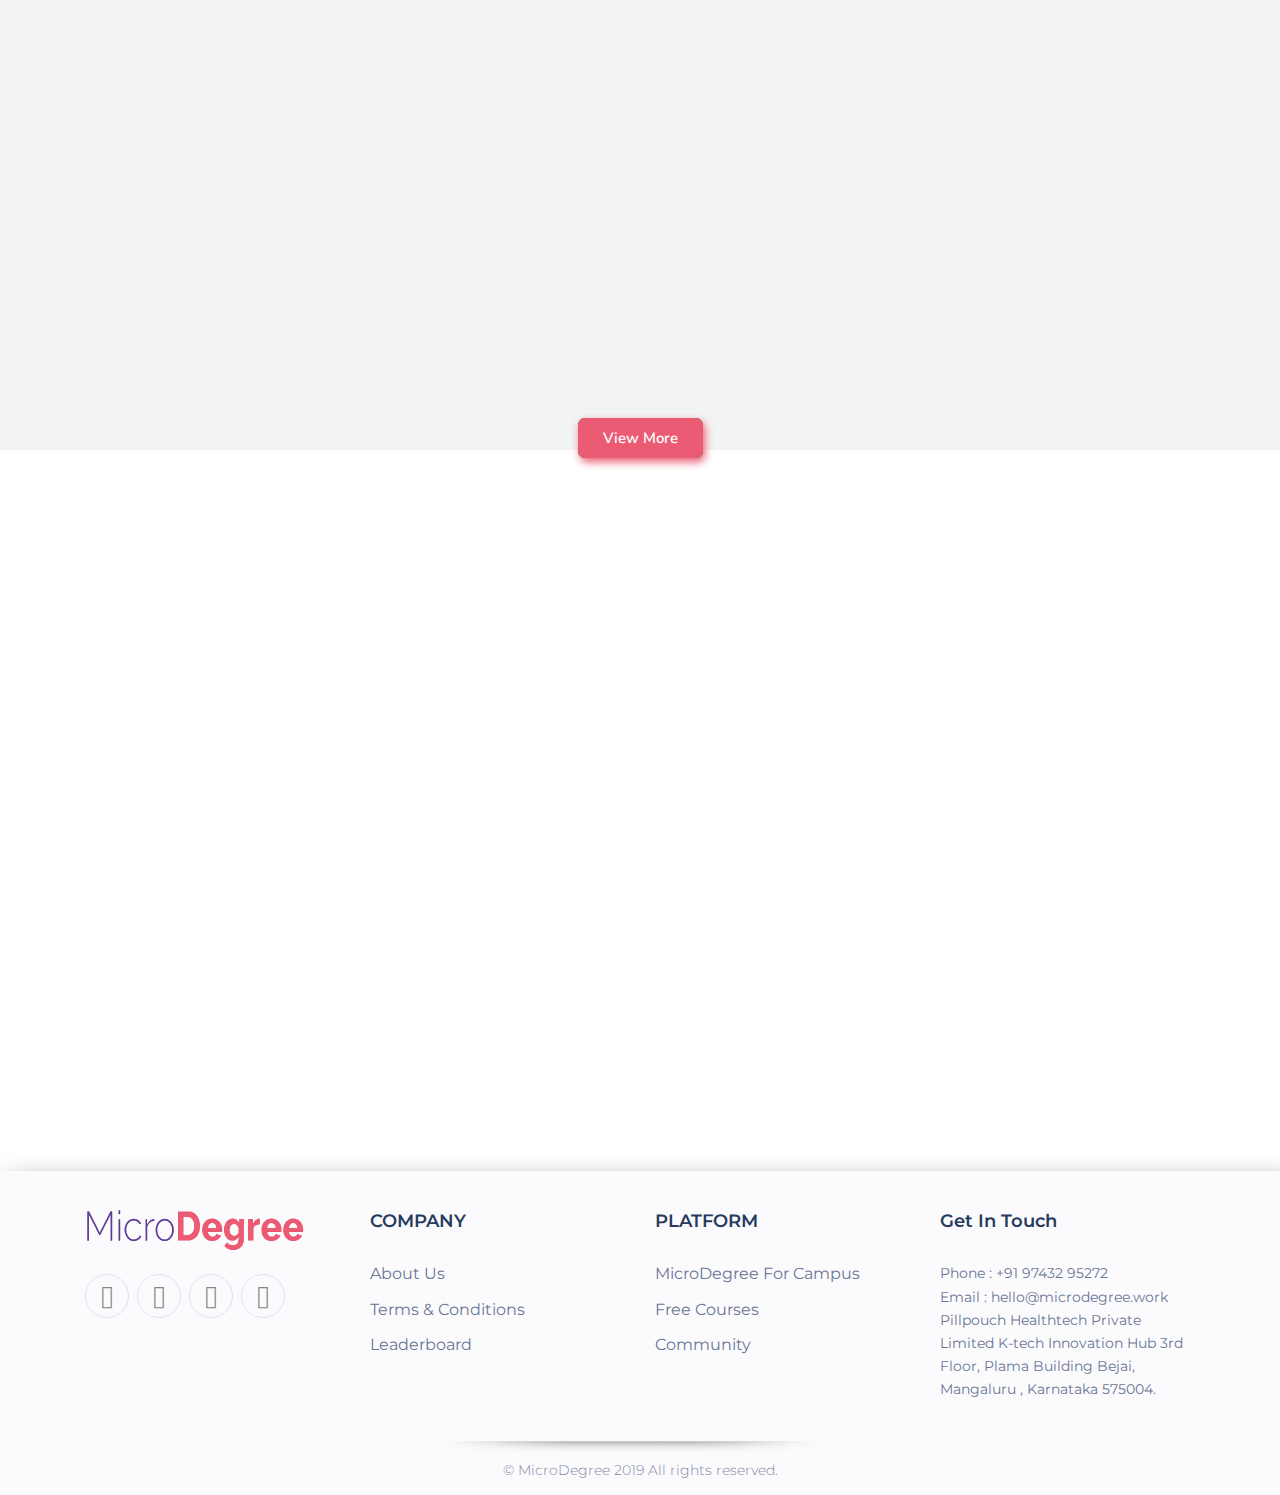
==== commit 7035e6da: "first commit" ====
--- a/index.html
+++ b/index.html
@@ -126,7 +126,7 @@
 
     <!-- Site Header -->
     <header class="site-header header-style-five">
-        <div class="mobileHide">
+        <!-- <div class="mobileHide">
         <nav class="navbar navbar-default" style="background-color: #EB5C74;width: 100%;height: 40px;">
             
             <div class="container-fluid" >
@@ -157,7 +157,7 @@
 </div>
 </div>
 
-          </nav></div>
+          </nav></div> -->
         <nav class="site-navigation">
             <div class="container-fluid">
                 <div class="row">
@@ -167,6 +167,10 @@
                                 <a class="navbar-brand site-logo" href="index.html">
                                     <img type="image/jpeg" src="assets/images/logo/microdegreelogo.png" alt="logo" style="height: 50px;width: 200px;">
                                 </a>
+
+                                <a class="navbar-brand site-logo" href="https://www.100x.vc/">
+                                  <img type="image/jpeg" src="assets/images/logo/xvc.png" alt="logo" style="height: 35px;width: 95px;padding-left: 10px;">
+                              </a>
                             </div><!-- end site logo block -->
                             <div class="mainmenu-wrap">
                                 <nav class="menu">
@@ -206,10 +210,14 @@
 
         <!-- Start Mobile Menu -->
         <div class="mobile-menu">
-            <a class="mobile-logo" href="index.html">
-                <img type="image/jpeg" src="assets/images/logo/MicroDegree.png" alt="logo" style="padding: 12px;height: 53px;width: 175px;margin-top: 5px;">
-            </a>
-        </div><!-- end mobile menu -->
+          <a class="mobile-logo" href="index.html">
+              <img type="image/jpeg" src="assets/images/logo/MicroDegree.png" alt="logo" style="padding: 12px;height: 46px;width: 150px;margin-top: 10px;">
+              
+          </a>
+          <a class="mobile-logo" href="https://www.100x.vc/">
+              <img type="image/jpeg" src="assets/images/logo/xvc.png" alt="logo" style="padding-top: 12px;height: 43px;width: 56px;margin-top: 12px;padding-bottom: 12px;margin-left: 150px;">
+          </a>
+      </div><!-- end mobile menu -->
     </header>
 
     <!-- Sticky Header -->
@@ -246,10 +254,10 @@
                                 </br>
                                 
                                     <div class="interior">
-                                        <a class="btn-custom btn-font " href="https://courses.microdegree.work/pages/courses" style="font-family:Nunito Sans ;background-color: rgb(14, 83, 1);">Join 4000+ learners -></a>
+                                        <a class="btn-custom btn-font " href="https://courses.microdegree.work/pages/premium-courses" style="font-family:Nunito Sans ;background-color: rgb(14, 83, 1);">Join 4000+ learners -></a>
                                      
                                     </div>
-                                    <div style="margin-top: -25px;margin-left: 270px;">
+                                    <div style="margin-top: -25px;margin-left: 290px;">
                                    
                                         <a class="mainbutton buttonmain" href="https://play.google.com/store/apps/details?id=org.microdegree.com.app.exp"><i class="fab fa-google-play"></i>&nbsp;Download</a>
                                     </div>
@@ -292,9 +300,9 @@
 
                                 <!-- <p class="section-title"  style="margin-top: -30px;color:#9AAFBF ;font-weight: bold;font-size: 15px;font-family:Montserrat ;"> Explore the Power of Job-ready Skills in Kannada</p>                                  -->
                                 <div class="interior">
-                                    <a class="btn-custom btn-font " href="https://courses.microdegree.work/pages/courses" style="font-family:Nunito Sans ;background-color: rgb(14, 83, 1);font-size: 12px;">Join 4000+ learners -></a>
+                                    <a class="btn-custom btn-font " href="https://courses.microdegree.work/pages/premium-courses" style="font-family:Nunito Sans ;background-color: rgb(14, 83, 1);font-size: 12px;">Join 4000+ learners -></a>
                                   
-                                    <div style="margin-top: -21px;margin-left: 180px;">
+                                    <div style="margin-top: -21px;margin-left: 190px;">
                                    
                                         <a class="mainbutton buttonmainmobile" href="https://play.google.com/store/apps/details?id=org.microdegree.com.app.exp"><i class="fab fa-google-play"></i>&nbsp;Download</a>
                                     </div>
@@ -756,10 +764,10 @@
                       <div class="">
                         <div ><center> 
                             <div>
-                                <a href="">&nbsp;&nbsp;&nbsp;<span style="font-family: Nunito Sans;font-weight:bold;font-size: 10px;color: #263b5e;" class="text-center">
+                                <a href="">&nbsp;&nbsp;&nbsp;<span style="font-family: Nunito Sans;font-weight:bold;font-size: 13px;color: #263b5e;" class="text-center">
                                     You are giving examples for every concept which makes us learn faster. Excellent. Keep going </span></a>
                             </br>
-                            <h5 style="font-family: Nunito Sans;color: #7e838b;font-weight: bold;font-family: Montserrat;font-size: 9px;">
+                            <h5 style="font-family: Nunito Sans;color: #7e838b;font-weight: bold;font-family: Montserrat;font-size: 11px;">
                               - Karthik k</h5>
                           </div>
                             </center>  </div>
@@ -778,10 +786,10 @@
                       <div class="">
                         <div ><center> 
                             <div>
-                                <a href="">&nbsp;&nbsp;&nbsp;<span style="font-family: Nunito Sans;font-weight:bold;font-size: 10px;color: #263b5e;">
+                                <a href="">&nbsp;&nbsp;&nbsp;<span style="font-family: Nunito Sans;font-weight:bold;font-size: 13px;color: #263b5e;">
                                     It's really a good thought to start a course in kannada. It helps lot of people. </span></a>
                             </br>
-                            <h5 style="font-family: Nunito Sans;color: #7e838b;font-weight: bold;font-family: Montserrat;font-size: 9px;">
+                            <h5 style="font-family: Nunito Sans;color: #623F99;font-weight: bold;font-family: Montserrat;font-size: 11px;">
                               - Chethana Amin</h5>
                           </div>
                             </center>  </div>
@@ -800,10 +808,10 @@
                     <div class="">
                         <div ><center> 
                             <div>
-                                <a href="">&nbsp;&nbsp;&nbsp;<span style="font-family: Nunito Sans;font-weight:bold;font-size: 10px;color: #263b5e;">
+                                <a href="">&nbsp;&nbsp;&nbsp;<span style="font-family: Nunito Sans;font-weight:bold;font-size: 13px;color: #263b5e;">
                                     Learning In Kannada is a more effective way. So keep doing these type of courses..  </span></a>
                             </br>
-                            <h5 style="font-family: Nunito Sans;color: #7e838b;font-weight: bold;font-family: Montserrat;font-size: 9px;">
+                            <h5 style="font-family: Nunito Sans;color: #623F99;font-weight: bold;font-family: Montserrat;font-size: 11px;">
                               - RITHESHA G</h5>
                           </div>
                             </center>  </div>
@@ -823,10 +831,10 @@
                       <div class="">
                           <div ><center> 
                               <div>
-                                  <a href="">&nbsp;&nbsp;&nbsp;<span style="font-family: Nunito Sans;font-weight:bold;font-size: 10px;color: #263b5e;">
+                                  <a href="">&nbsp;&nbsp;&nbsp;<span style="font-family: Nunito Sans;font-weight:bold;font-size: 13px;color: #263b5e;">
                                     Explaining in Kannada is understanding in good manner </span></a>
                               </br>
-                              <h5 style="font-family: Nunito Sans;color: #7e838b;font-weight: bold;font-family: Montserrat;font-size: 9px;">
+                              <h5 style="font-family: Nunito Sans;color: #623F99;font-weight: bold;font-family: Montserrat;font-size: 11px;">
                                 - Divya G</h5>
                             </div>
                               </center>  </div>
@@ -846,10 +854,10 @@
                       <div class="">
                           <div ><center> 
                               <div>
-                                  <a href="">&nbsp;&nbsp;&nbsp;<span style="font-family: Nunito Sans;font-weight:bold;font-size: 10px;color: #263b5e;">
+                                  <a href="">&nbsp;&nbsp;&nbsp;<span style="font-family: Nunito Sans;font-weight:bold;font-size: 13px;color: #263b5e;">
                                     Doing a great job, Please continue it which helps many students. </span></a>
                               </br>
-                              <h5 style="font-family: Nunito Sans;color: #7e838b;font-weight: bold;font-family: Montserrat;font-size: 9px;">
+                              <h5 style="font-family: Nunito Sans;color: #623F99;font-weight: bold;font-family: Montserrat;font-size: 11px;">
                                 - Natesh S</h5>
                             </div>
                               </center>  </div>
@@ -869,10 +877,10 @@
                       <div class="">
                           <div ><center> 
                               <div>
-                                  <a href="">&nbsp;&nbsp;&nbsp;<span style="font-family: Nunito Sans;font-weight:bold;font-size: 10px;color: #263b5e;">
+                                  <a href="">&nbsp;&nbsp;&nbsp;<span style="font-family: Nunito Sans;font-weight:bold;font-size: 13px;color: #263b5e;">
                                     Awesome thing... u guys made python very very easy which can be learnt in our mother tongue.... thank you... </span></a>
                               </br>
-                              <h5 style="font-family: Nunito Sans;color: #7e838b;font-weight: bold;font-family: Montserrat;font-size: 9px;">
+                              <h5 style="font-family: Nunito Sans;color: #623F99;font-weight: bold;font-family: Montserrat;font-size: 11px;">
                                 - Deepashree N</h5>
                             </div>
                               </center>  </div>
@@ -893,10 +901,10 @@
                       <div class="">
                           <div ><center> 
                               <div>
-                                  <a href="">&nbsp;&nbsp;&nbsp;<span style="font-family: Nunito Sans;font-weight:bold;font-size: 10px;color: #263b5e;">
+                                  <a href="">&nbsp;&nbsp;&nbsp;<span style="font-family: Nunito Sans;font-weight:bold;font-size: 13px;color: #263b5e;">
                                     Idea of teaching in kannada has helped me in understanding better </span></a>
                               </br>
-                              <h5 style="font-family: Nunito Sans;color: #7e838b;font-weight: bold;font-family: Montserrat;font-size: 9px;">
+                              <h5 style="font-family: Nunito Sans;color: #623F99;font-weight: bold;font-family: Montserrat;font-size: 11px;">
                                 - Darshan C</h5>
                             </div>
                               </center>  </div>
@@ -917,10 +925,10 @@
                       <div class="">
                           <div ><center> 
                               <div>
-                                  <a href="">&nbsp;&nbsp;&nbsp;<span style="font-family: Nunito Sans;font-weight:bold;font-size: 10px;color: #263b5e;">
+                                  <a href="">&nbsp;&nbsp;&nbsp;<span style="font-family: Nunito Sans;font-weight:bold;font-size: 13px;color: #263b5e;">
                                     Nicely explained by relating to practical examples  </span></a>
                               </br>
-                              <h5 style="font-family: Nunito Sans;color: #7e838b;font-weight: bold;font-family: Montserrat;font-size: 9px;">
+                              <h5 style="font-family: Nunito Sans;color: #623F99;font-weight: bold;font-family: Montserrat;font-size: 11px;">
                                 - Usha</h5>
                             </div>
                               </center>  </div>
@@ -940,10 +948,10 @@
                       <div class="">
                           <div ><center> 
                               <div>
-                                  <a href="">&nbsp;&nbsp;&nbsp;<span style="font-family: Nunito Sans;font-weight:bold;font-size: 10px;color: #263b5e;">
+                                  <a href="">&nbsp;&nbsp;&nbsp;<span style="font-family: Nunito Sans;font-weight:bold;font-size: 13px;color: #263b5e;">
                                     Learning in Kannada is helping out to grasp things quickly over all making it to learn in an interesting way. </span></a>
                               </br>
-                              <h5 style="font-family: Nunito Sans;color: #7e838b;font-weight: bold;font-family: Montserrat;font-size: 9px;">
+                              <h5 style="font-family: Nunito Sans;color: #623F99;font-weight: bold;font-family: Montserrat;font-size: 11px;">
                                 - Monica Govindappa</h5>
                             </div>
                               </center>  </div>
@@ -1053,7 +1061,7 @@
                                 <a href="" >&nbsp;&nbsp;&nbsp;<span style="font-family: Nunito Sans;font-weight:bold;font-size: 10px;color: #263b5e;" class="text-center">
                                     You are giving examples for every concept which makes us learn faster. Excellent. Keep going </span></a>
                             </br>
-                            <h5 style="font-family: Nunito Sans;color: #7e838b;font-weight: bold;font-family: Montserrat;font-size: 9px;">
+                            <h5 style="font-family: Nunito Sans;color: #623F99;font-weight: bold;font-family: Montserrat;font-size: 9px;">
                               - Karthik k</h5>
                           </div>
                             </center>  </div>
@@ -1075,7 +1083,7 @@
                                 <a href="">&nbsp;&nbsp;&nbsp;<span style="font-family: Nunito Sans;font-weight:bold;font-size: 10px;color: #263b5e;">
                                     It's really a good thought to start a course in kannada. It helps lot of people. </span></a>
                             </br>
-                            <h5 style="font-family: Nunito Sans;color: #7e838b;font-weight: bold;font-family: Montserrat;font-size: 9px;">
+                            <h5 style="font-family: Nunito Sans;color: #623F99;font-weight: bold;font-family: Montserrat;font-size: 9px;">
                               - Chethana Amin</h5>
                           </div>
                             </center>  </div>
@@ -1097,7 +1105,7 @@
                                 <a href="">&nbsp;&nbsp;&nbsp;<span style="font-family: Nunito Sans;font-weight:bold;font-size: 10px;color: #263b5e;">
                                     Learning In Kannada is a more effective way. So keep doing these type of courses..  </span></a>
                             </br>
-                            <h5 style="font-family: Nunito Sans;color: #7e838b;font-weight: bold;font-family: Montserrat;font-size: 9px;">
+                            <h5 style="font-family: Nunito Sans;color: #623F99;font-weight: bold;font-family: Montserrat;font-size: 9px;">
                               - RITHESHA G</h5>
                           </div>
                             </center>  </div>
@@ -1120,7 +1128,7 @@
                                   <a href="">&nbsp;&nbsp;&nbsp;<span style="font-family: Nunito Sans;font-weight:bold;font-size: 10px;color: #263b5e;">
                                     Explaining in Kannada is understanding in good manner </span></a>
                               </br>
-                              <h5 style="font-family: Nunito Sans;color: #7e838b;font-weight: bold;font-family: Montserrat;font-size: 9px;">
+                              <h5 style="font-family: Nunito Sans;color: #623F99;font-weight: bold;font-family: Montserrat;font-size: 9px;">
                                 - Divya G</h5>
                             </div>
                               </center>  </div>
@@ -1143,7 +1151,7 @@
                                   <a href="">&nbsp;&nbsp;&nbsp;<span style="font-family: Nunito Sans;font-weight:bold;font-size: 10px;color: #263b5e;">
                                     Doing a great job, Please continue it which helps many students. </span></a>
                               </br>
-                              <h5 style="font-family: Nunito Sans;color: #7e838b;font-weight: bold;font-family: Montserrat;font-size: 9px;">
+                              <h5 style="font-family: Nunito Sans;color: #623F99;font-weight: bold;font-family: Montserrat;font-size: 9px;">
                                 - Natesh S</h5>
                             </div>
                               </center>  </div>
@@ -1166,7 +1174,7 @@
                                   <a href="">&nbsp;&nbsp;&nbsp;<span style="font-family: Nunito Sans;font-weight:bold;font-size: 10px;color: #263b5e;">
                                     Awesome thing... u guys made python very very easy which can be learnt in our mother tongue.... thank you... </span></a>
                               </br>
-                              <h5 style="font-family: Nunito Sans;color: #7e838b;font-weight: bold;font-family: Montserrat;font-size: 9px;">
+                              <h5 style="font-family: Nunito Sans;color: #623F99;font-weight: bold;font-family: Montserrat;font-size: 9px;">
                                 - Deepashree N</h5>
                             </div>
                               </center>  </div>
@@ -1190,7 +1198,7 @@
                                   <a href="">&nbsp;&nbsp;&nbsp;<span style="font-family: Nunito Sans;font-weight:bold;font-size: 10px;color: #263b5e;">
                                     Idea of teaching in kannada has helped me in understanding better </span></a>
                               </br>
-                              <h5 style="font-family: Nunito Sans;color: #7e838b;font-weight: bold;font-family: Montserrat;font-size: 9px;">
+                              <h5 style="font-family: Nunito Sans;color: #623F99;font-weight: bold;font-family: Montserrat;font-size: 9px;">
                                 - Darshan C</h5>
                             </div>
                               </center>  </div>
@@ -1214,7 +1222,7 @@
                                   <a href="">&nbsp;&nbsp;&nbsp;<span style="font-family: Nunito Sans;font-weight:bold;font-size: 10px;color: #263b5e;">
                                     Nicely explained by relating to practical examples  </span></a>
                               </br>
-                              <h5 style="font-family: Nunito Sans;color: #7e838b;font-weight: bold;font-family: Montserrat;font-size: 9px;">
+                              <h5 style="font-family: Nunito Sans;color: #623F99;font-weight: bold;font-family: Montserrat;font-size: 9px;">
                                 - Usha</h5>
                             </div>
                               </center>  </div>
@@ -1237,7 +1245,7 @@
                                   <a href="">&nbsp;&nbsp;&nbsp;<span style="font-family: Nunito Sans;font-weight:bold;font-size: 10px;color: #263b5e;">
                                     Learning in Kannada is helping out to grasp things quickly over all making it to learn in an interesting way. </span></a>
                               </br>
-                              <h5 style="font-family: Nunito Sans;color: #7e838b;font-weight: bold;font-family: Montserrat;font-size: 9px;">
+                              <h5 style="font-family: Nunito Sans;color: #623F99;font-weight: bold;font-family: Montserrat;font-size: 9px;">
                                 - Monica Govindappa</h5>
                             </div>
                               </center>  </div>
@@ -1331,11 +1339,11 @@
         </div>
       
         <div class="col-lg-6" style="margin-top: 30px;">
-                <h2 style="margin-top:30px;font-weight: bold;font-family: Montserrat;"  >Join 3000+ Learners.</h2>
+                <h2 style="margin-top:30px;font-weight: bold;font-family: Montserrat;"  >Join 4000+ Learners.</h2>
 <p>Learn coding and job-ready skills from industry experts in Kannada. MicroDegree is chosen among top innovative startups by Govt. of Karnataka's flagship Elevate-Call2 program</p>
 
 <div class="interior">
-    <a class="btn-custom btn-font " href="https://courses.microdegree.work/pages/courses" style="font-family:Nunito Sans ;background-color: rgb(14, 83, 1);font-size: 15px;">ಬನ್ನಿ ಕೈಜೋಡಿಸಿ -></a>
+    <a class="btn-custom btn-font " href="https://courses.microdegree.work/pages/premium-courses" style="font-family:Nunito Sans ;background-color: rgb(14, 83, 1);font-size: 15px;">ಬನ್ನಿ ಕೈಜೋಡಿಸಿ -></a>
   </div>
 </div>
         
@@ -1352,11 +1360,11 @@
         </div>
       
         <div class="col-lg-6">
-            <h2 style="margin-top:30px;font-weight: bold;font-family: Montserrat;"  >Join 3000+ Learners.</h2>
+            <h2 style="margin-top:30px;font-weight: bold;font-family: Montserrat;"  >Join 4000+ Learners.</h2>
             <p>Learn coding and job-ready skills from industry experts in Kannada. MicroDegree is chosen among top innovative startups by Govt. of Karnataka's flagship Elevate-Call2 program</p>
             
 <div class="interior">
-    <a class="btn-custom btn-font " href="https://courses.microdegree.work/pages/courses" style="font-family:Nunito Sans ;background-color: rgb(14, 83, 1);font-size: 15px;">ಬನ್ನಿ ಕೈಜೋಡಿಸಿ -></a>
+    <a class="btn-custom btn-font " href="https://courses.microdegree.work/pages/premium-courses" style="font-family:Nunito Sans ;background-color: rgb(14, 83, 1);font-size: 15px;">ಬನ್ನಿ ಕೈಜೋಡಿಸಿ -></a>
   </div>
 </div>
         
@@ -2315,6 +2323,7 @@
         
     
         <div class="mobileHide">
+            <br><br>
         <div class="cardfooter cardfooter-4">
         <footer class="new_footer_area bg_color ">
             <div class="new_footer_top">
@@ -2393,6 +2402,7 @@
     </div>
     </div>
     <div class="mobileShow">
+        <br><br>
         <div class="cardfooter cardfooter-4">
         <footer class="new_footer_area bg_color ">
             <div class="new_footer_top">
--- a/style.css
+++ b/style.css
@@ -9083,16 +9083,16 @@
 }
 .buttonmain {
   background-color: white; 
-  color: #EB5C74; 
-  border: 2px solid #EB5C74;
+  color: #623F99; 
+  border: 2px solid #623F99;
   padding: 12px;
   border-radius: 8px;
   font-size: 15px;
 }
 .buttonmainmobile {
   background-color: white; 
-  color: #EB5C74; 
-  border: 2px solid #EB5C74;
+  color: #623F99; 
+  border: 2px solid #623F99;
   padding: 9px;
   border-radius: 8px;
   font-size: 13px;
--- a/style.css
+++ b/style.css
@@ -9083,16 +9083,16 @@
 }
 .buttonmain {
   background-color: white; 
-  color: #EB5C74; 
-  border: 2px solid #EB5C74;
+  color: #623F99; 
+  border: 2px solid #623F99;
   padding: 12px;
   border-radius: 8px;
   font-size: 15px;
 }
 .buttonmainmobile {
   background-color: white; 
-  color: #EB5C74; 
-  border: 2px solid #EB5C74;
+  color: #623F99; 
+  border: 2px solid #623F99;
   padding: 9px;
   border-radius: 8px;
   font-size: 13px;
--- a/style.css
+++ b/style.css
@@ -9083,16 +9083,16 @@
 }
 .buttonmain {
   background-color: white; 
-  color: #EB5C74; 
-  border: 2px solid #EB5C74;
+  color: #623F99; 
+  border: 2px solid #623F99;
   padding: 12px;
   border-radius: 8px;
   font-size: 15px;
 }
 .buttonmainmobile {
   background-color: white; 
-  color: #EB5C74; 
-  border: 2px solid #EB5C74;
+  color: #623F99; 
+  border: 2px solid #623F99;
   padding: 9px;
   border-radius: 8px;
   font-size: 13px;
--- a/style.css
+++ b/style.css
@@ -9083,16 +9083,16 @@
 }
 .buttonmain {
   background-color: white; 
-  color: #EB5C74; 
-  border: 2px solid #EB5C74;
+  color: #623F99; 
+  border: 2px solid #623F99;
   padding: 12px;
   border-radius: 8px;
   font-size: 15px;
 }
 .buttonmainmobile {
   background-color: white; 
-  color: #EB5C74; 
-  border: 2px solid #EB5C74;
+  color: #623F99; 
+  border: 2px solid #623F99;
   padding: 9px;
   border-radius: 8px;
   font-size: 13px;
